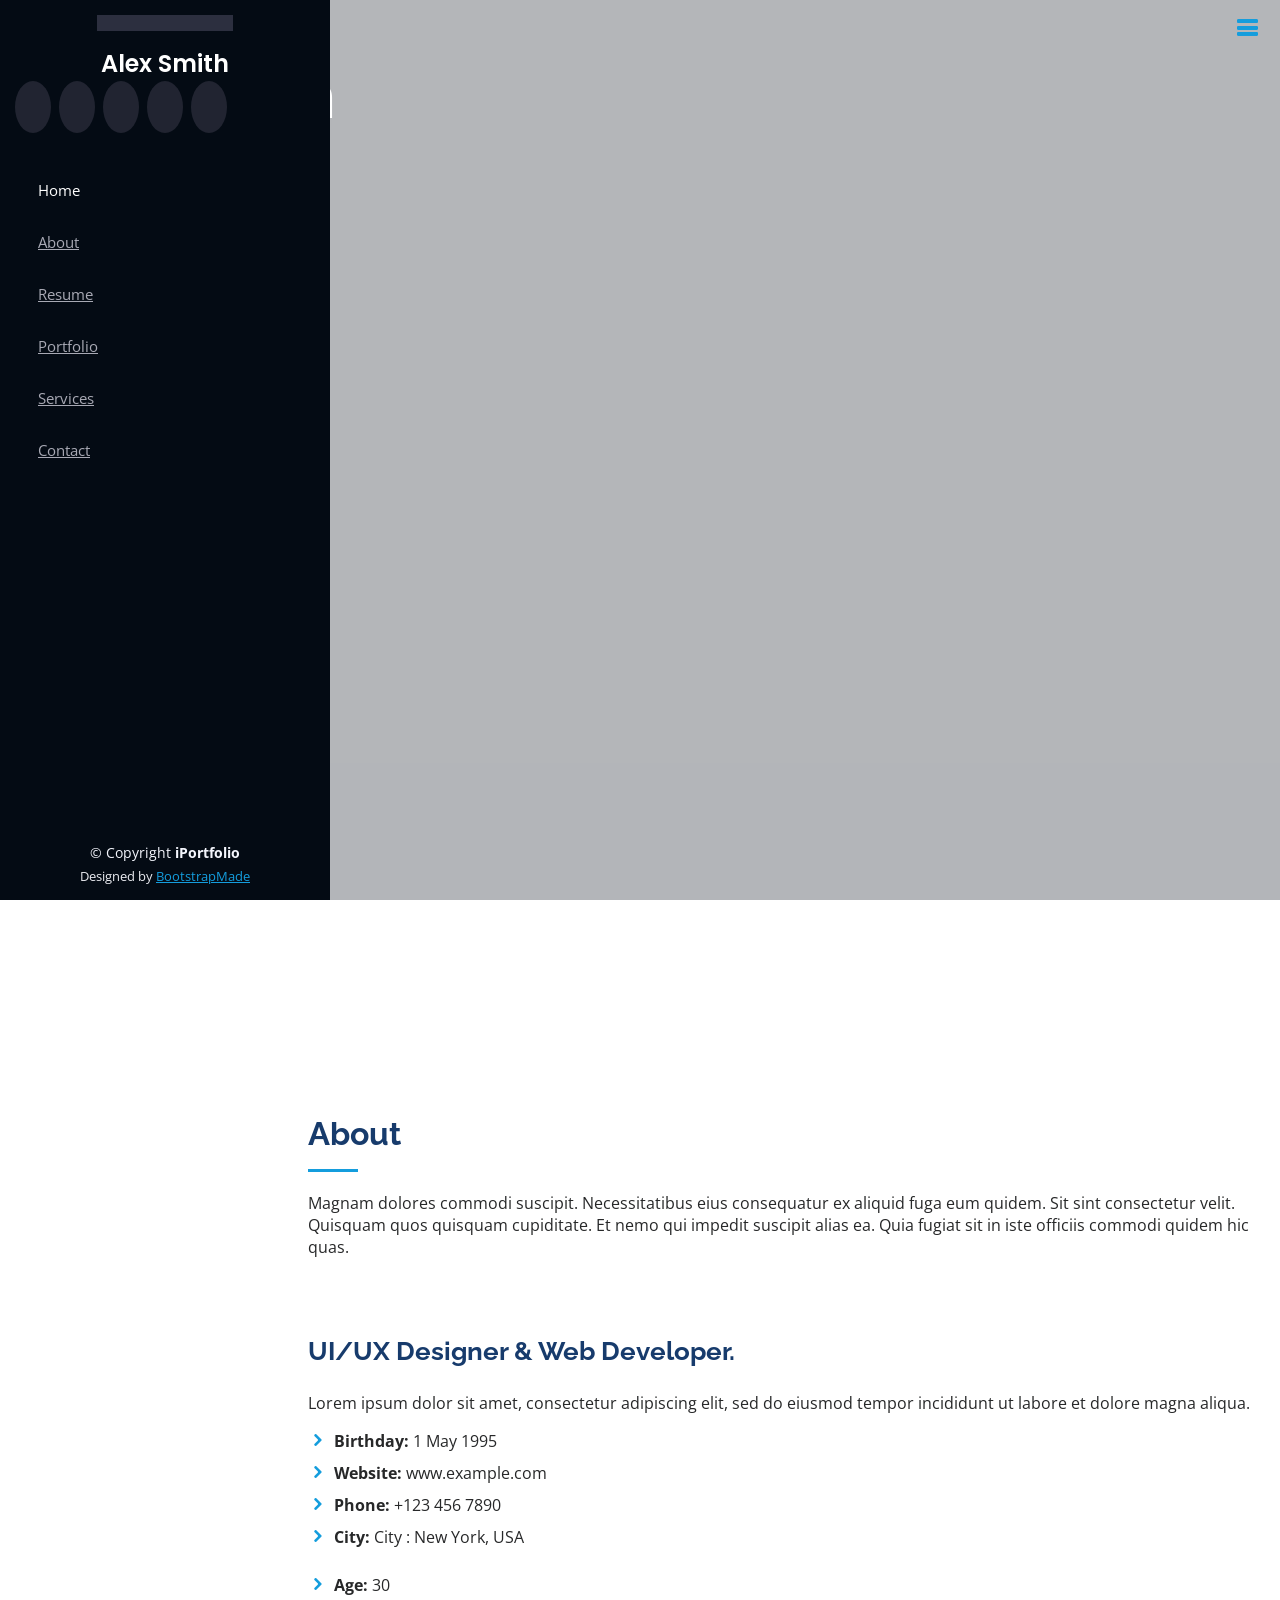
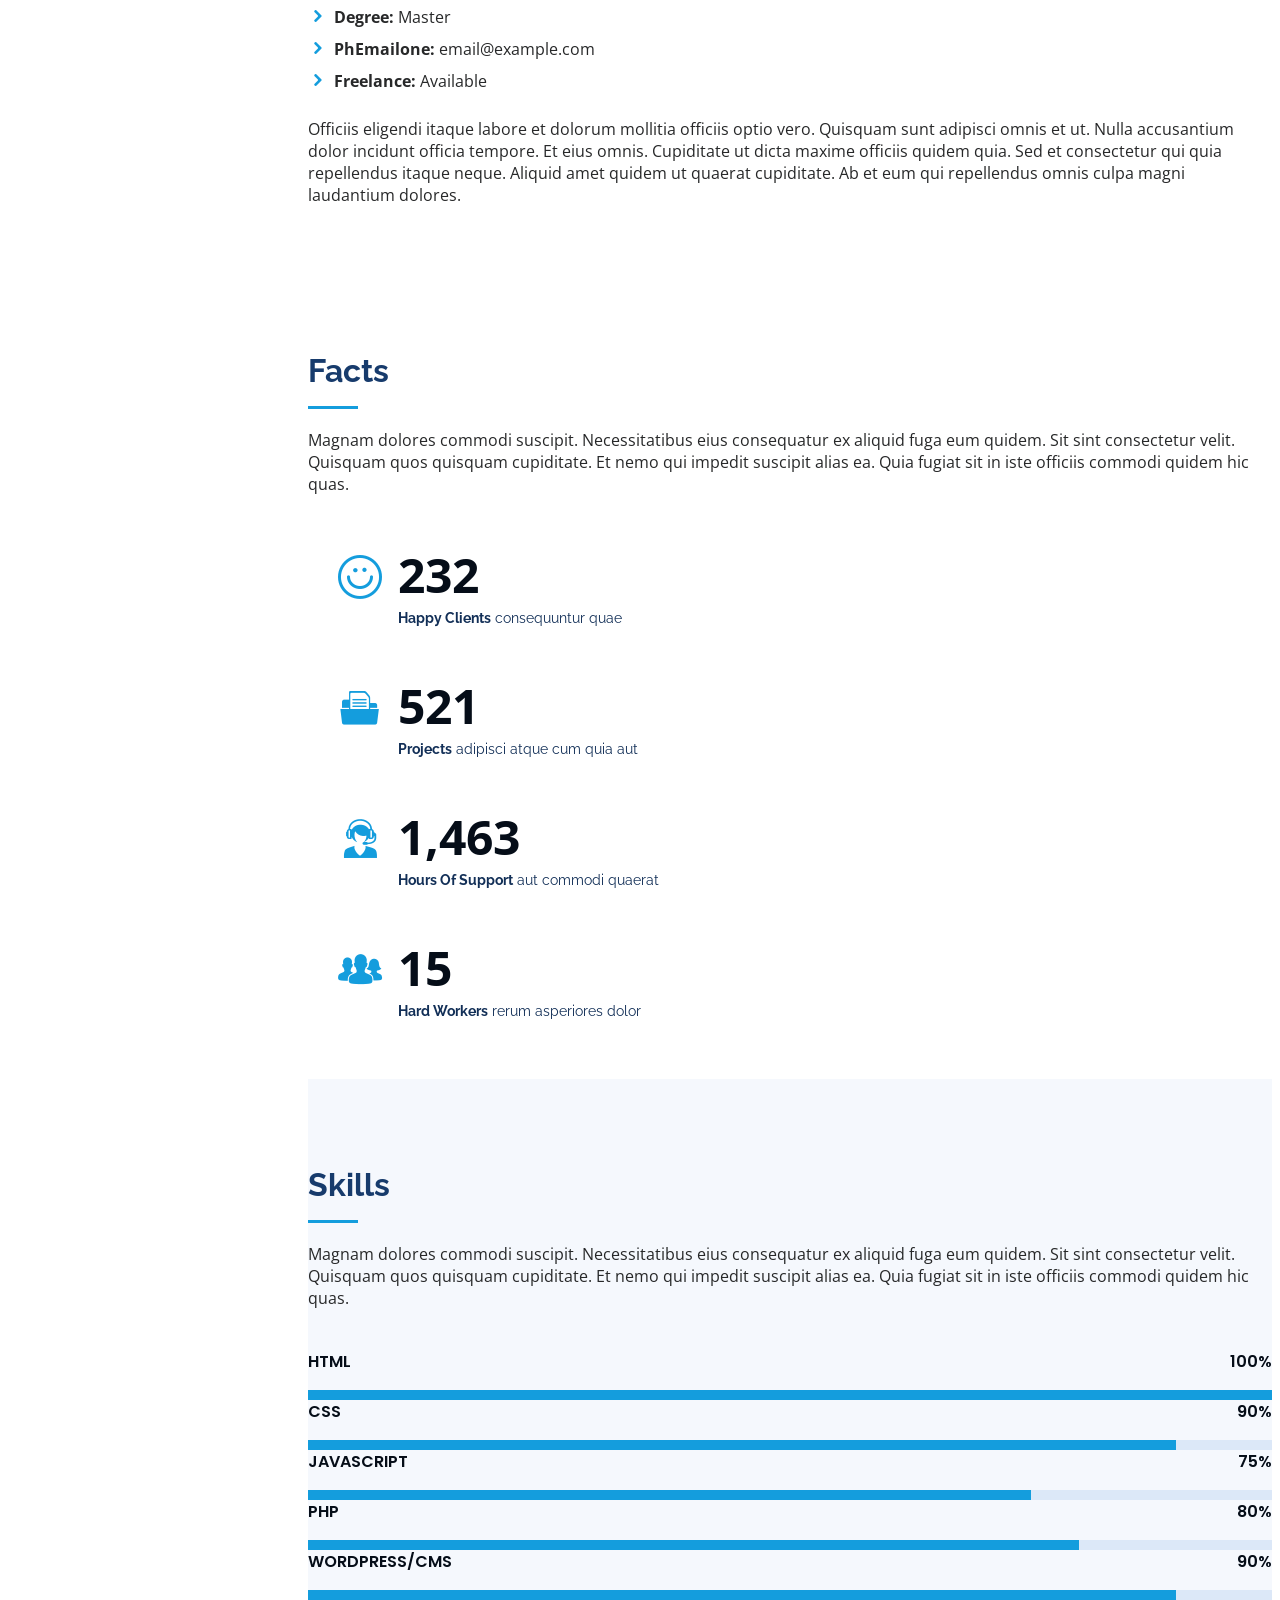
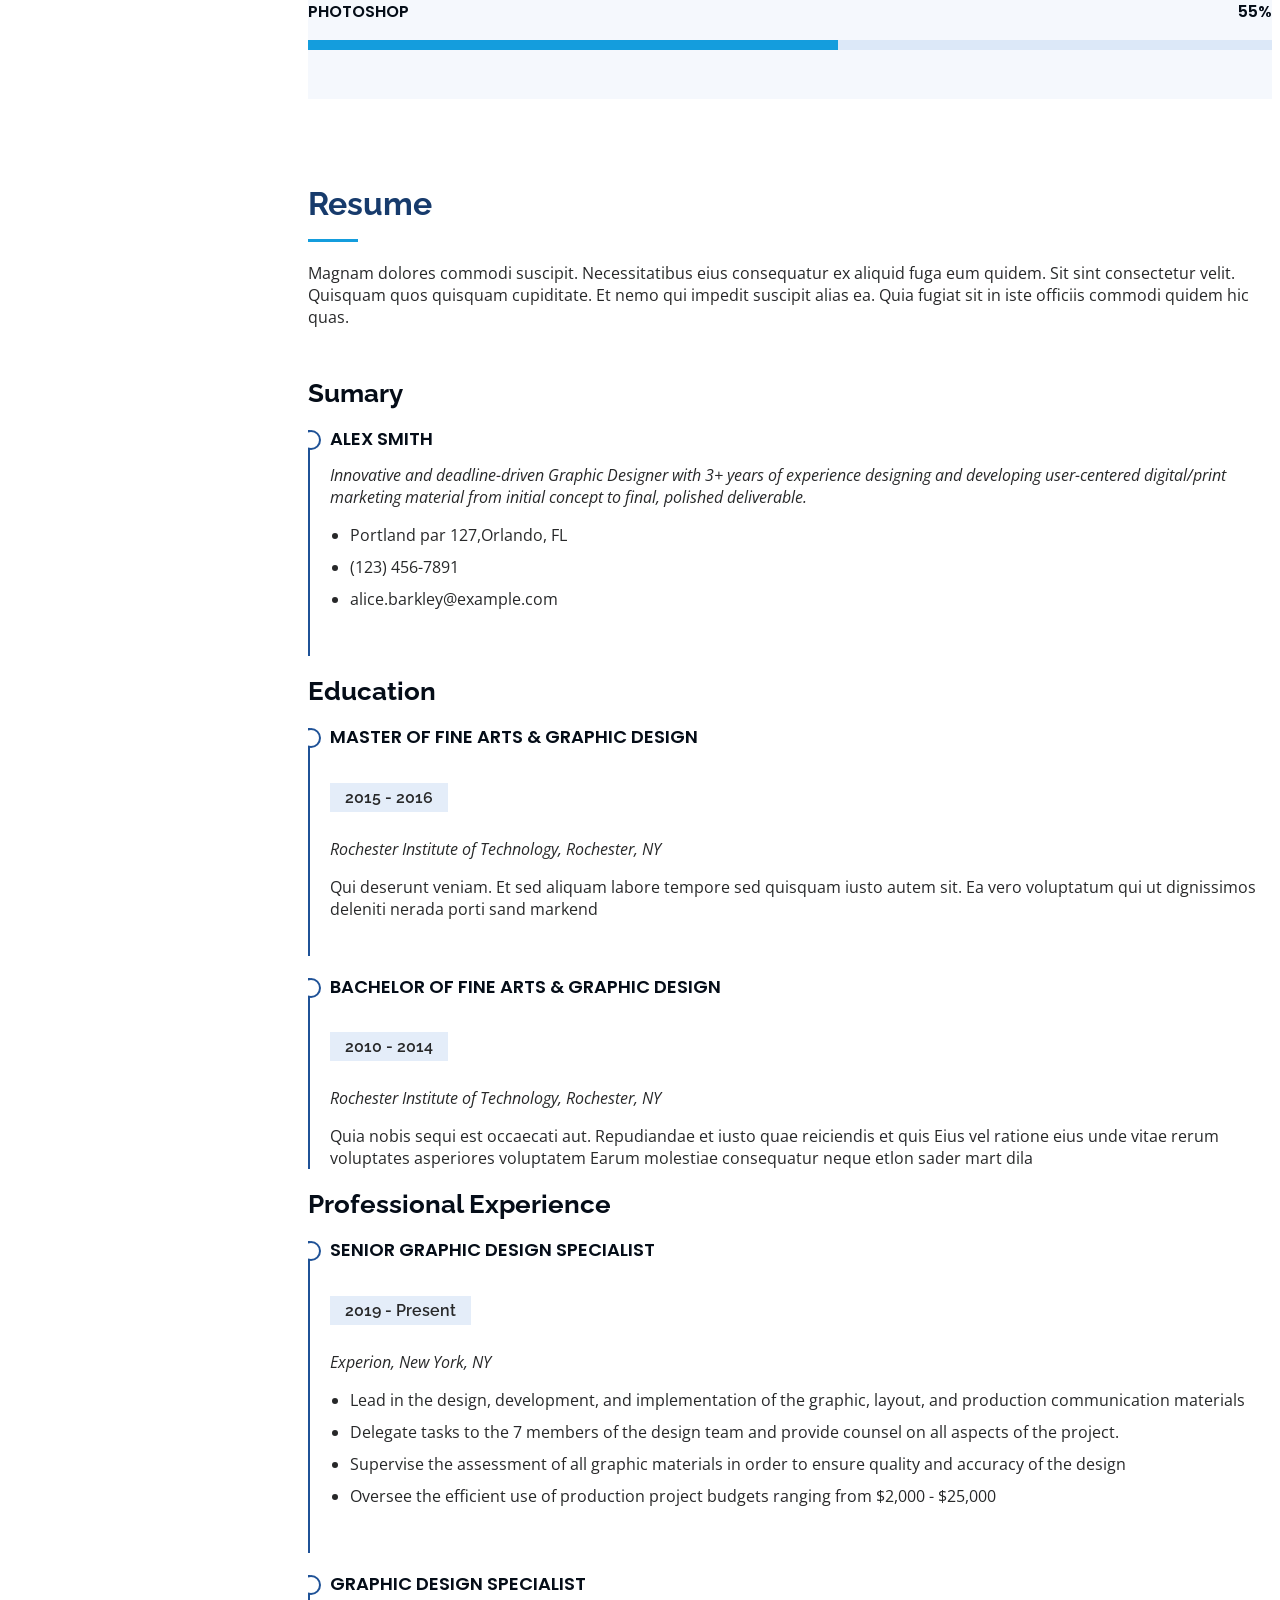
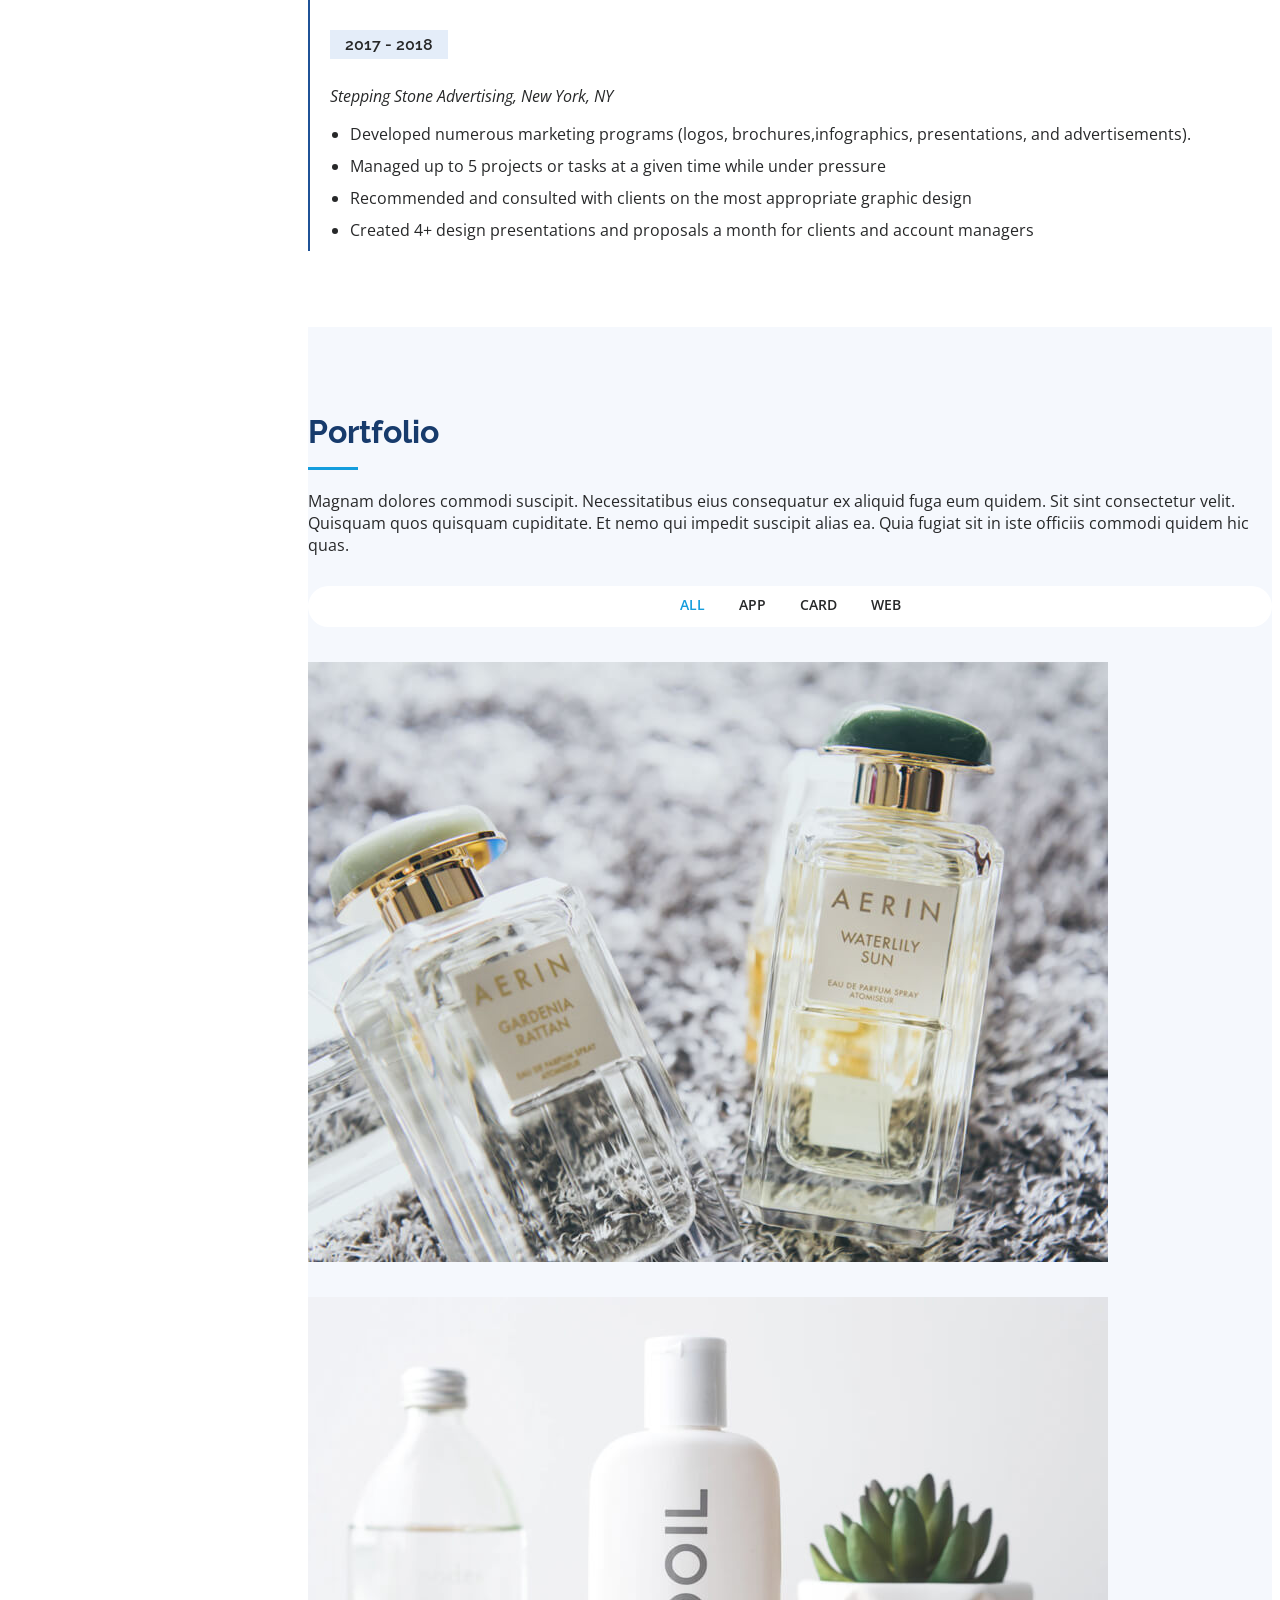
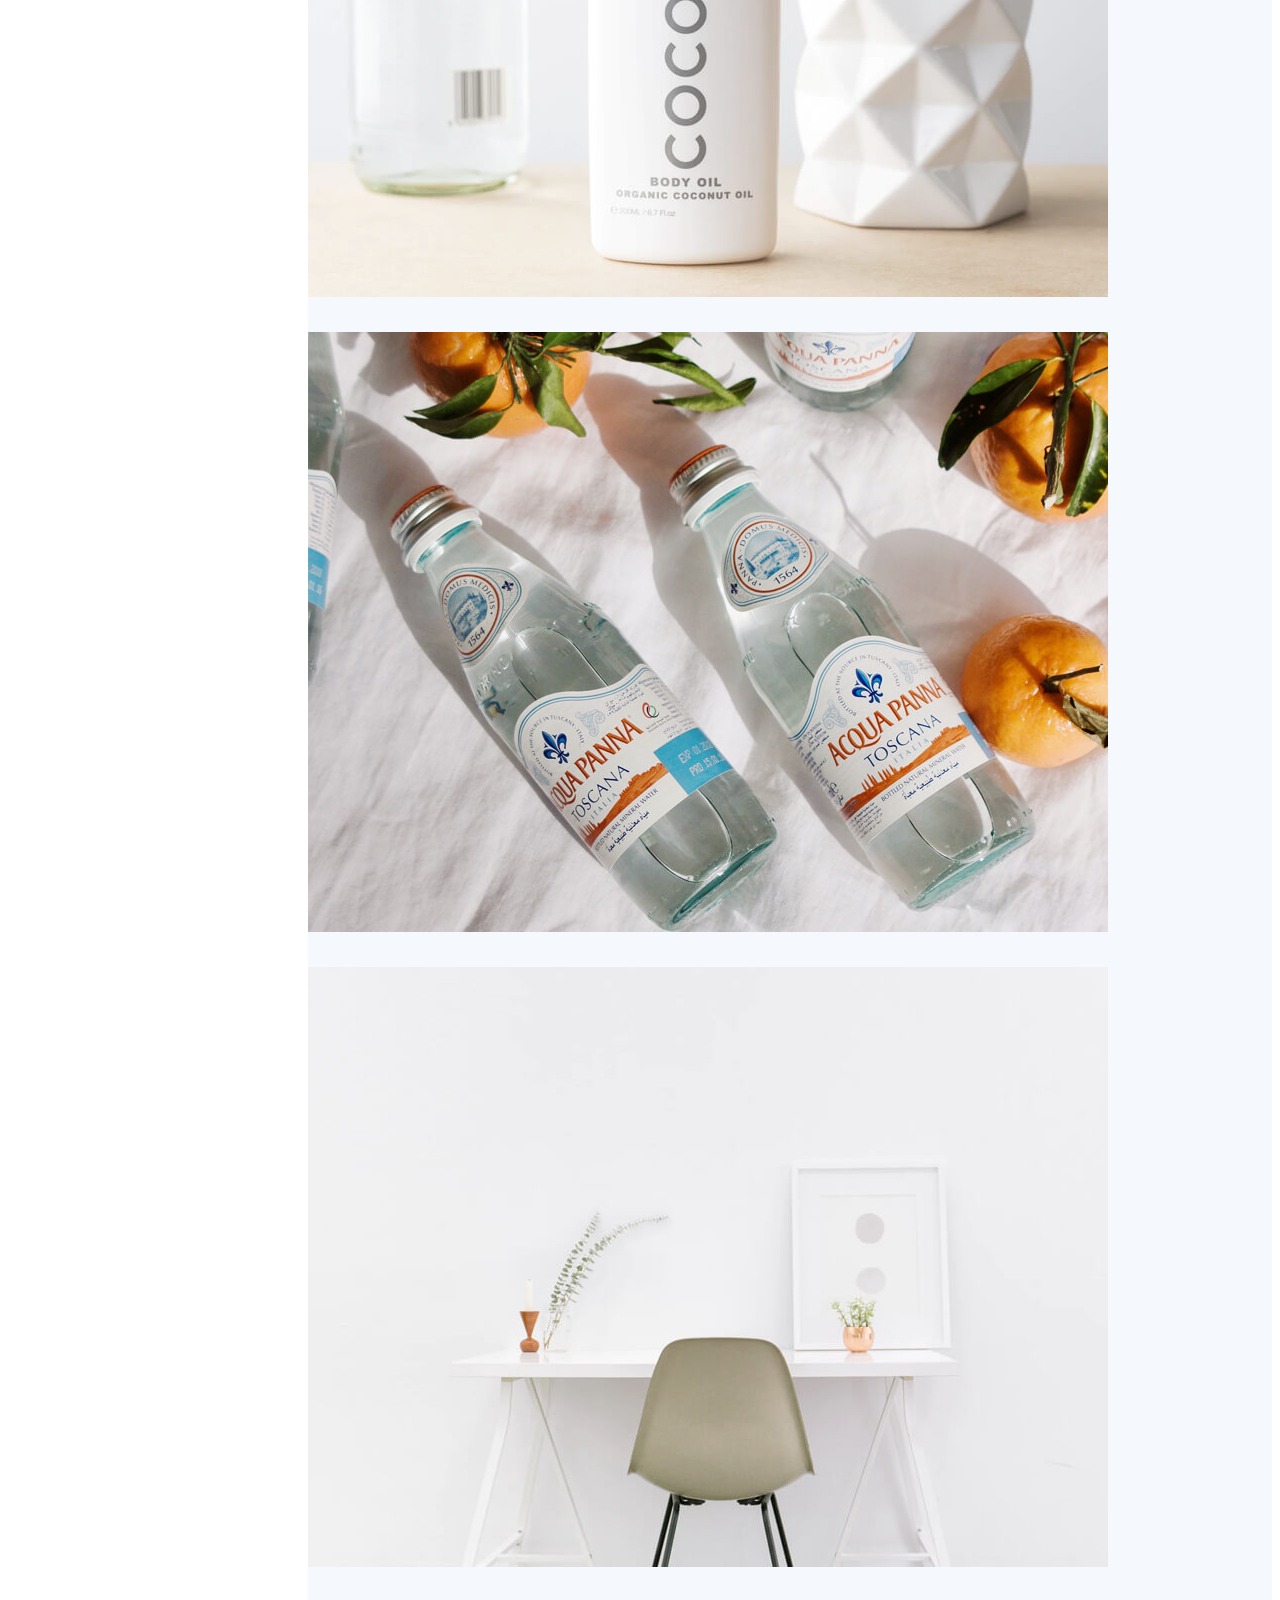
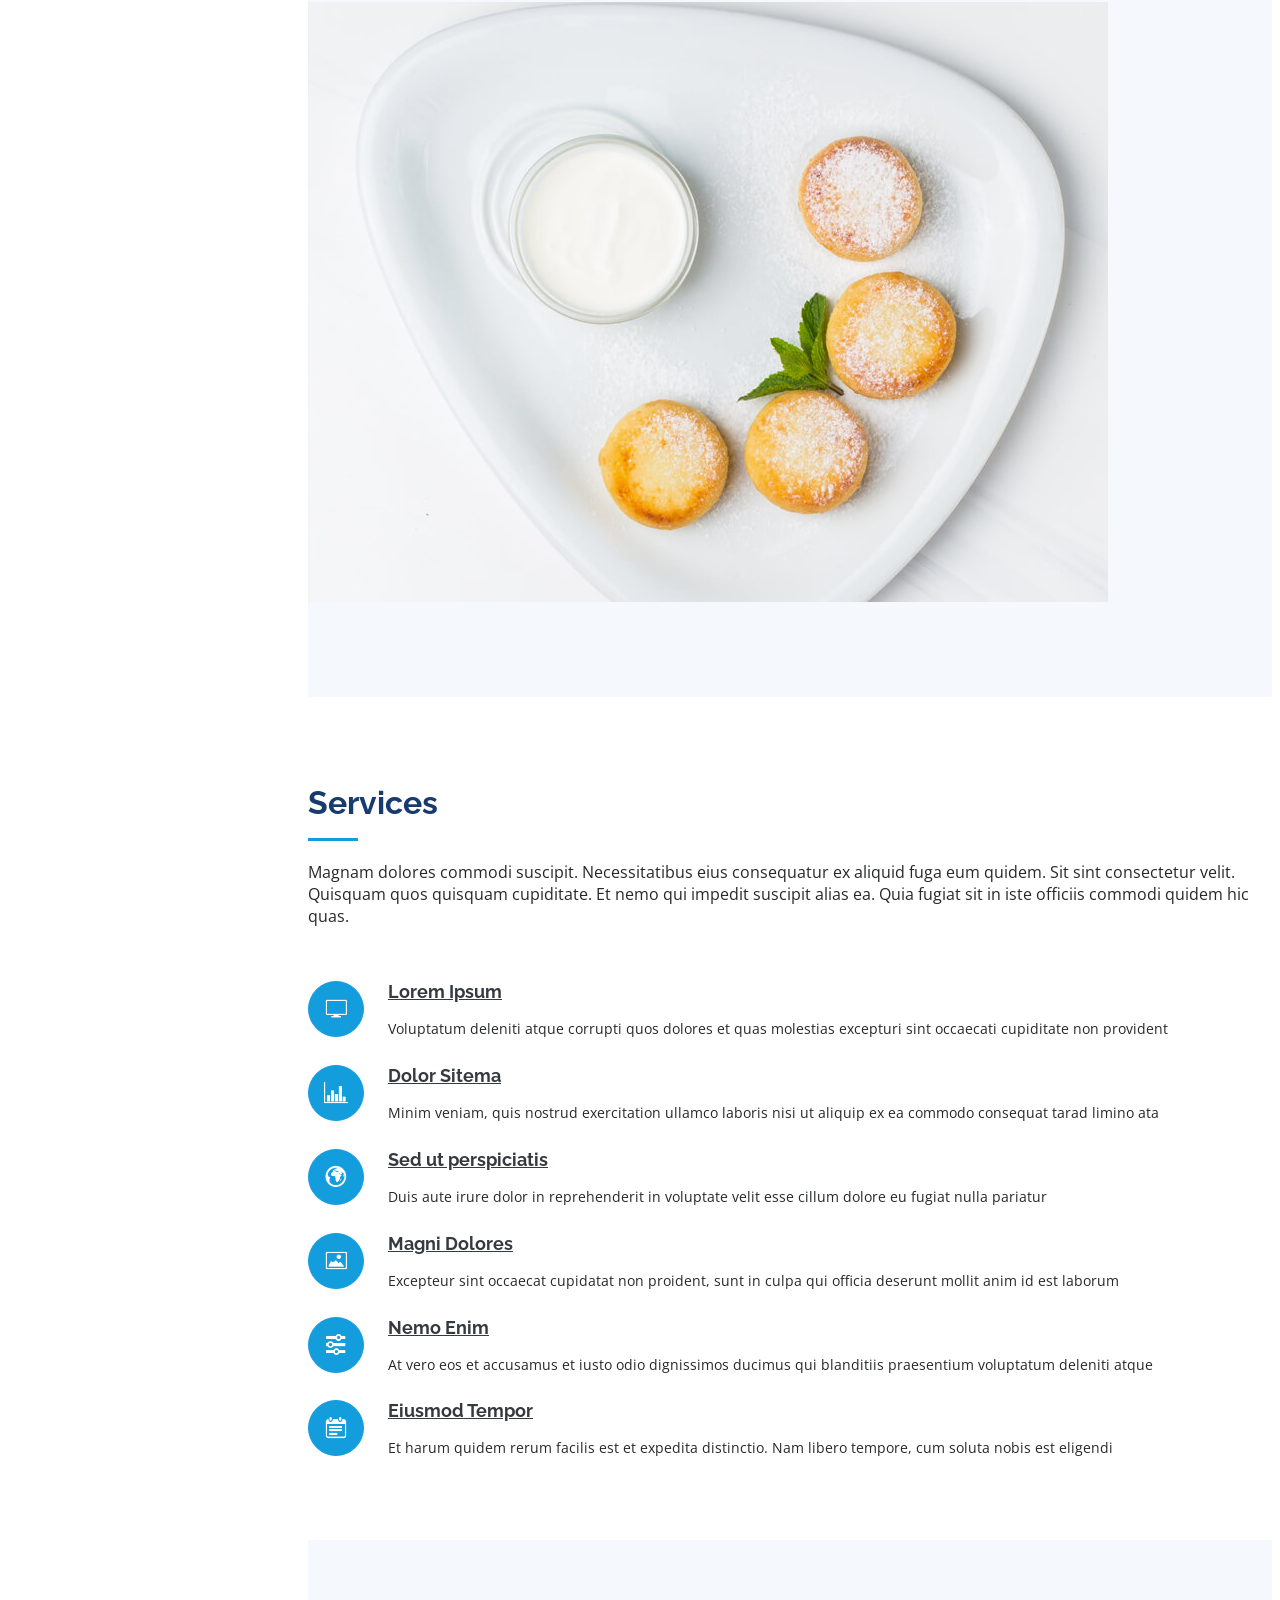
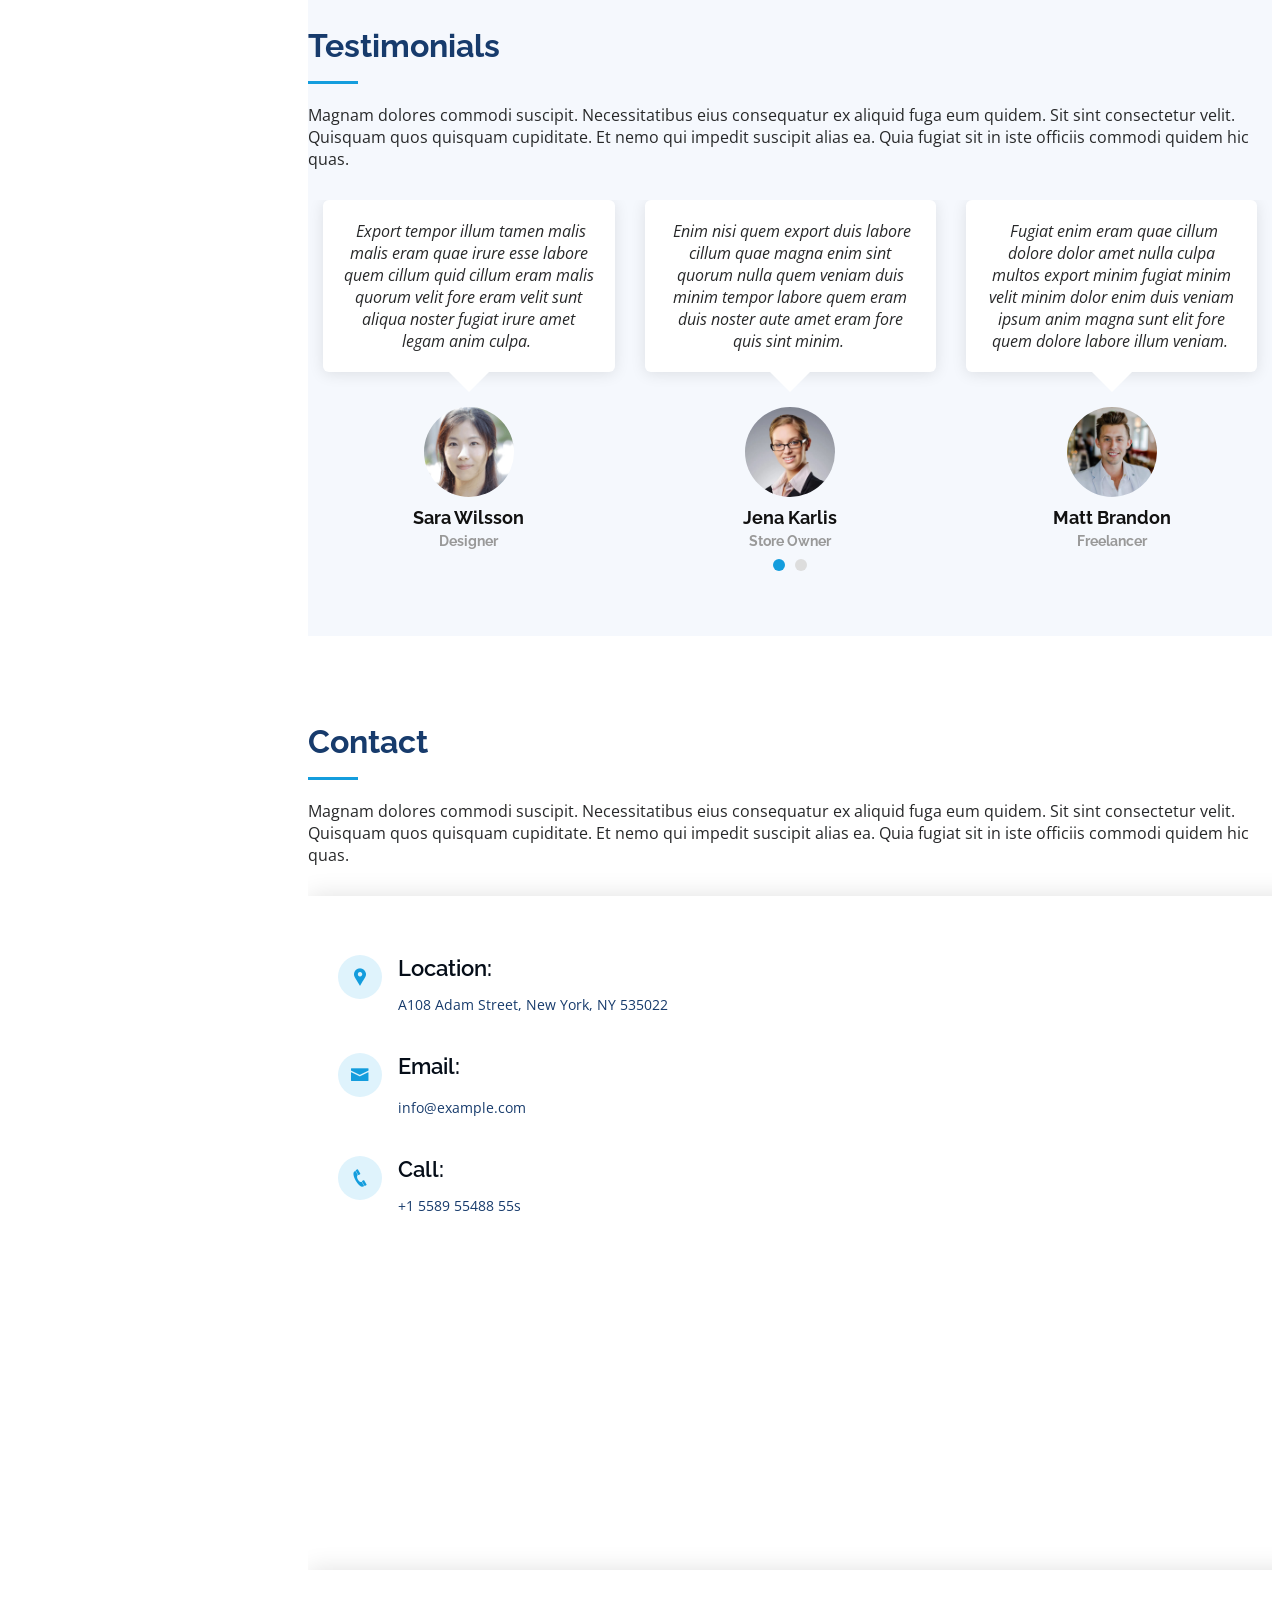
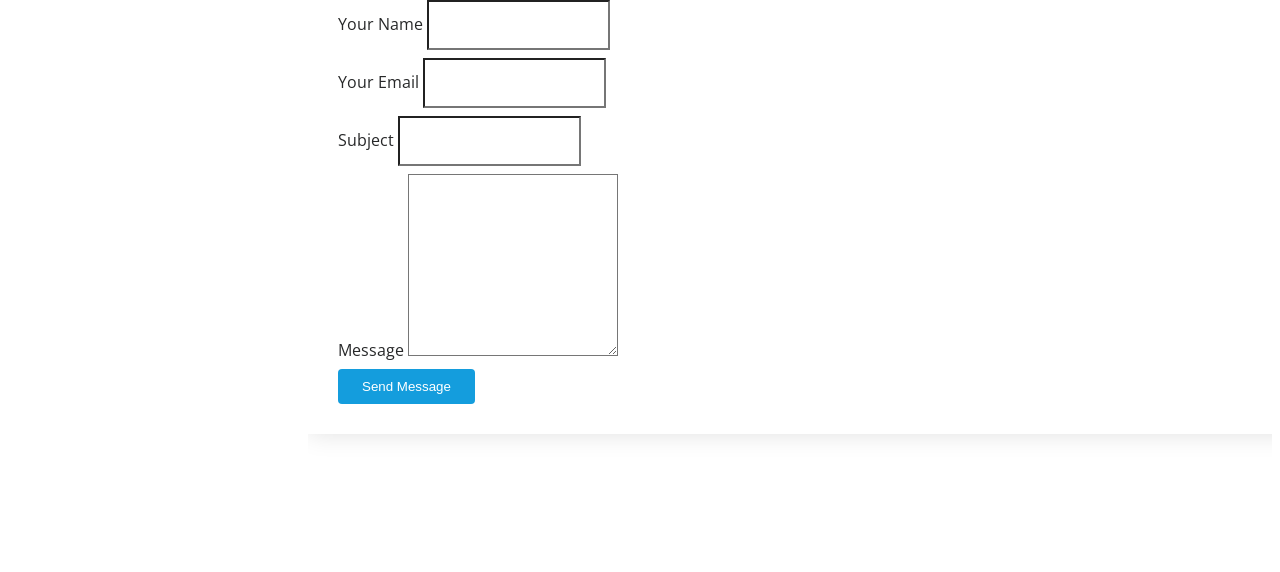
==== index.html @ 2e00a4f5 "Portfolio" ====
<!DOCTYPE html>
<html lang="en">

<head>
  <meta charset="utf-8">
  <meta content="width=device-width, initial-scale=1.0" name="viewport">

  <title>iPortfolio Bootstrap Template - Index</title>
  <meta content="" name="description">
  <meta content="" name="keywords">

  <!-- Favicons -->
  <link href="assets/img/favicon.png" rel="icon">
  <link href="assets/img/apple-touch-icon.png" rel="apple-touch-icon">

  <!-- Google Fonts -->
  <link href="https://fonts.googleapis.com/css?family=Open+Sans:300,300i,400,400i,600,600i,700,700i|Raleway:300,300i,400,400i,500,500i,600,600i,700,700i|Poppins:300,300i,400,400i,500,500i,600,600i,700,700i" rel="stylesheet">

  <!-- Vendor CSS Files -->
  <link href="assets/vendor/bootstrap/css/bootstrap.min.css" rel="stylesheet">
  <link href="assets/vendor/icofont/icofont.min.css" rel="stylesheet">
  <link href="assets/vendor/boxicons/css/boxicons.min.css" rel="stylesheet">
  <link href="assets/vendor/venobox/venobox.css" rel="stylesheet">
  <link href="assets/vendor/owl.carousel/assets/owl.carousel.min.css" rel="stylesheet">
  <link href="assets/vendor/aos/aos.css" rel="stylesheet">

  <!-- Template Main CSS File -->
  <link href="assets/css/style.css" rel="stylesheet">

  <!-- =======================================================
  * Template Name: iPortfolio - v1.5.0
  * Template URL: https://bootstrapmade.com/iportfolio-bootstrap-portfolio-websites-template/
  * Author: BootstrapMade.com
  * License: https://bootstrapmade.com/license/
  ======================================================== -->
</head>

<body>

  <!-- ======= Mobile nav toggle button ======= -->
  <button type="button" class="mobile-nav-toggle d-xl-none"><i class="icofont-navigation-menu"></i></button>

  <!-- ======= Header ======= -->
  <header id="header">
    <div class="d-flex flex-column">

      <div class="profile">
        <img src="assets/img/profile-img.jpg" alt="" class="img-fluid rounded-circle">
        <h1 class="text-light"><a href="index.html">Alex Smith</a></h1>
        <div class="social-links mt-3 text-center">
          <a href="#" class="twitter"><i class="bx bxl-twitter"></i></a>
          <a href="#" class="facebook"><i class="bx bxl-facebook"></i></a>
          <a href="#" class="instagram"><i class="bx bxl-instagram"></i></a>
          <a href="#" class="google-plus"><i class="bx bxl-skype"></i></a>
          <a href="#" class="linkedin"><i class="bx bxl-linkedin"></i></a>
        </div>
      </div>

      <nav class="nav-menu">
        <ul>
          <li class="active"><a href="index.html"><i class="bx bx-home"></i> <span>Home</span></a></li>
          <li><a href="#about"><i class="bx bx-user"></i> <span>About</span></a></li>
          <li><a href="#resume"><i class="bx bx-file-blank"></i> <span>Resume</span></a></li>
          <li><a href="#portfolio"><i class="bx bx-book-content"></i> Portfolio</a></li>
          <li><a href="#services"><i class="bx bx-server"></i> Services</a></li>
          <li><a href="#contact"><i class="bx bx-envelope"></i> Contact</a></li>

        </ul>
      </nav><!-- .nav-menu -->
      <button type="button" class="mobile-nav-toggle d-xl-none"><i class="icofont-navigation-menu"></i></button>

    </div>
  </header><!-- End Header -->

  <!-- ======= Hero Section ======= -->
  <section id="hero" class="d-flex flex-column justify-content-center align-items-center">
    <div class="hero-container" data-aos="fade-in">
      <h1>Alex Smith</h1>
      <p>I'm <span class="typed" data-typed-items="Designer, Developer, Freelancer, Photographer"></span></p>
    </div>
  </section><!-- End Hero -->

  <main id="main">

    <!-- ======= About Section ======= -->
    <section id="about" class="about">
      <div class="container">

        <div class="section-title">
          <h2>About</h2>
          <p>Magnam dolores commodi suscipit. Necessitatibus eius consequatur ex aliquid fuga eum quidem. Sit sint consectetur velit. Quisquam quos quisquam cupiditate. Et nemo qui impedit suscipit alias ea. Quia fugiat sit in iste officiis commodi quidem hic quas.</p>
        </div>

        <div class="row">
          <div class="col-lg-4" data-aos="fade-right">
            <img src="assets/img/profile-img.jpg" class="img-fluid" alt="">
          </div>
          <div class="col-lg-8 pt-4 pt-lg-0 content" data-aos="fade-left">
            <h3>UI/UX Designer &amp; Web Developer.</h3>
            <p class="font-italic">
              Lorem ipsum dolor sit amet, consectetur adipiscing elit, sed do eiusmod tempor incididunt ut labore et dolore
              magna aliqua.
            </p>
            <div class="row">
              <div class="col-lg-6">
                <ul>
                  <li><i class="icofont-rounded-right"></i> <strong>Birthday:</strong> 1 May 1995</li>
                  <li><i class="icofont-rounded-right"></i> <strong>Website:</strong> www.example.com</li>
                  <li><i class="icofont-rounded-right"></i> <strong>Phone:</strong> +123 456 7890</li>
                  <li><i class="icofont-rounded-right"></i> <strong>City:</strong> City : New York, USA</li>
                </ul>
              </div>
              <div class="col-lg-6">
                <ul>
                  <li><i class="icofont-rounded-right"></i> <strong>Age:</strong> 30</li>
                  <li><i class="icofont-rounded-right"></i> <strong>Degree:</strong> Master</li>
                  <li><i class="icofont-rounded-right"></i> <strong>PhEmailone:</strong> email@example.com</li>
                  <li><i class="icofont-rounded-right"></i> <strong>Freelance:</strong> Available</li>
                </ul>
              </div>
            </div>
            <p>
              Officiis eligendi itaque labore et dolorum mollitia officiis optio vero. Quisquam sunt adipisci omnis et ut. Nulla accusantium dolor incidunt officia tempore. Et eius omnis.
              Cupiditate ut dicta maxime officiis quidem quia. Sed et consectetur qui quia repellendus itaque neque. Aliquid amet quidem ut quaerat cupiditate. Ab et eum qui repellendus omnis culpa magni laudantium dolores.
            </p>
          </div>
        </div>

      </div>
    </section><!-- End About Section -->

    <!-- ======= Facts Section ======= -->
    <section id="facts" class="facts">
      <div class="container">

        <div class="section-title">
          <h2>Facts</h2>
          <p>Magnam dolores commodi suscipit. Necessitatibus eius consequatur ex aliquid fuga eum quidem. Sit sint consectetur velit. Quisquam quos quisquam cupiditate. Et nemo qui impedit suscipit alias ea. Quia fugiat sit in iste officiis commodi quidem hic quas.</p>
        </div>

        <div class="row no-gutters">

          <div class="col-lg-3 col-md-6 d-md-flex align-items-md-stretch" data-aos="fade-up">
            <div class="count-box">
              <i class="icofont-simple-smile"></i>
              <span data-toggle="counter-up">232</span>
              <p><strong>Happy Clients</strong> consequuntur quae</p>
            </div>
          </div>

          <div class="col-lg-3 col-md-6 d-md-flex align-items-md-stretch" data-aos="fade-up" data-aos-delay="100">
            <div class="count-box">
              <i class="icofont-document-folder"></i>
              <span data-toggle="counter-up">521</span>
              <p><strong>Projects</strong> adipisci atque cum quia aut</p>
            </div>
          </div>

          <div class="col-lg-3 col-md-6 d-md-flex align-items-md-stretch" data-aos="fade-up" data-aos-delay="200">
            <div class="count-box">
              <i class="icofont-live-support"></i>
              <span data-toggle="counter-up">1,463</span>
              <p><strong>Hours Of Support</strong> aut commodi quaerat</p>
            </div>
          </div>

          <div class="col-lg-3 col-md-6 d-md-flex align-items-md-stretch" data-aos="fade-up" data-aos-delay="300">
            <div class="count-box">
              <i class="icofont-users-alt-5"></i>
              <span data-toggle="counter-up">15</span>
              <p><strong>Hard Workers</strong> rerum asperiores dolor</p>
            </div>
          </div>

        </div>

      </div>
    </section><!-- End Facts Section -->

    <!-- ======= Skills Section ======= -->
    <section id="skills" class="skills section-bg">
      <div class="container">

        <div class="section-title">
          <h2>Skills</h2>
          <p>Magnam dolores commodi suscipit. Necessitatibus eius consequatur ex aliquid fuga eum quidem. Sit sint consectetur velit. Quisquam quos quisquam cupiditate. Et nemo qui impedit suscipit alias ea. Quia fugiat sit in iste officiis commodi quidem hic quas.</p>
        </div>

        <div class="row skills-content">

          <div class="col-lg-6" data-aos="fade-up">

            <div class="progress">
              <span class="skill">HTML <i class="val">100%</i></span>
              <div class="progress-bar-wrap">
                <div class="progress-bar" role="progressbar" aria-valuenow="100" aria-valuemin="0" aria-valuemax="100"></div>
              </div>
            </div>

            <div class="progress">
              <span class="skill">CSS <i class="val">90%</i></span>
              <div class="progress-bar-wrap">
                <div class="progress-bar" role="progressbar" aria-valuenow="90" aria-valuemin="0" aria-valuemax="100"></div>
              </div>
            </div>

            <div class="progress">
              <span class="skill">JavaScript <i class="val">75%</i></span>
              <div class="progress-bar-wrap">
                <div class="progress-bar" role="progressbar" aria-valuenow="75" aria-valuemin="0" aria-valuemax="100"></div>
              </div>
            </div>

          </div>

          <div class="col-lg-6" data-aos="fade-up" data-aos-delay="100">

            <div class="progress">
              <span class="skill">PHP <i class="val">80%</i></span>
              <div class="progress-bar-wrap">
                <div class="progress-bar" role="progressbar" aria-valuenow="80" aria-valuemin="0" aria-valuemax="100"></div>
              </div>
            </div>

            <div class="progress">
              <span class="skill">WordPress/CMS <i class="val">90%</i></span>
              <div class="progress-bar-wrap">
                <div class="progress-bar" role="progressbar" aria-valuenow="90" aria-valuemin="0" aria-valuemax="100"></div>
              </div>
            </div>

            <div class="progress">
              <span class="skill">Photoshop <i class="val">55%</i></span>
              <div class="progress-bar-wrap">
                <div class="progress-bar" role="progressbar" aria-valuenow="55" aria-valuemin="0" aria-valuemax="100"></div>
              </div>
            </div>

          </div>

        </div>

      </div>
    </section><!-- End Skills Section -->

    <!-- ======= Resume Section ======= -->
    <section id="resume" class="resume">
      <div class="container">

        <div class="section-title">
          <h2>Resume</h2>
          <p>Magnam dolores commodi suscipit. Necessitatibus eius consequatur ex aliquid fuga eum quidem. Sit sint consectetur velit. Quisquam quos quisquam cupiditate. Et nemo qui impedit suscipit alias ea. Quia fugiat sit in iste officiis commodi quidem hic quas.</p>
        </div>

        <div class="row">
          <div class="col-lg-6" data-aos="fade-up">
            <h3 class="resume-title">Sumary</h3>
            <div class="resume-item pb-0">
              <h4>Alex Smith</h4>
              <p><em>Innovative and deadline-driven Graphic Designer with 3+ years of experience designing and developing user-centered digital/print marketing material from initial concept to final, polished deliverable.</em></p>
              <ul>
                <li>Portland par 127,Orlando, FL</li>
                <li>(123) 456-7891</li>
                <li>alice.barkley@example.com</li>
              </ul>
            </div>

            <h3 class="resume-title">Education</h3>
            <div class="resume-item">
              <h4>Master of Fine Arts &amp; Graphic Design</h4>
              <h5>2015 - 2016</h5>
              <p><em>Rochester Institute of Technology, Rochester, NY</em></p>
              <p>Qui deserunt veniam. Et sed aliquam labore tempore sed quisquam iusto autem sit. Ea vero voluptatum qui ut dignissimos deleniti nerada porti sand markend</p>
            </div>
            <div class="resume-item">
              <h4>Bachelor of Fine Arts &amp; Graphic Design</h4>
              <h5>2010 - 2014</h5>
              <p><em>Rochester Institute of Technology, Rochester, NY</em></p>
              <p>Quia nobis sequi est occaecati aut. Repudiandae et iusto quae reiciendis et quis Eius vel ratione eius unde vitae rerum voluptates asperiores voluptatem Earum molestiae consequatur neque etlon sader mart dila</p>
            </div>
          </div>
          <div class="col-lg-6" data-aos="fade-up" data-aos-delay="100">
            <h3 class="resume-title">Professional Experience</h3>
            <div class="resume-item">
              <h4>Senior graphic design specialist</h4>
              <h5>2019 - Present</h5>
              <p><em>Experion, New York, NY </em></p>
              <ul>
                <li>Lead in the design, development, and implementation of the graphic, layout, and production communication materials</li>
                <li>Delegate tasks to the 7 members of the design team and provide counsel on all aspects of the project. </li>
                <li>Supervise the assessment of all graphic materials in order to ensure quality and accuracy of the design</li>
                <li>Oversee the efficient use of production project budgets ranging from $2,000 - $25,000</li>
              </ul>
            </div>
            <div class="resume-item">
              <h4>Graphic design specialist</h4>
              <h5>2017 - 2018</h5>
              <p><em>Stepping Stone Advertising, New York, NY</em></p>
              <ul>
                <li>Developed numerous marketing programs (logos, brochures,infographics, presentations, and advertisements).</li>
                <li>Managed up to 5 projects or tasks at a given time while under pressure</li>
                <li>Recommended and consulted with clients on the most appropriate graphic design</li>
                <li>Created 4+ design presentations and proposals a month for clients and account managers</li>
              </ul>
            </div>
          </div>
        </div>

      </div>
    </section><!-- End Resume Section -->

    <!-- ======= Portfolio Section ======= -->
    <section id="portfolio" class="portfolio section-bg">
      <div class="container">

        <div class="section-title">
          <h2>Portfolio</h2>
          <p>Magnam dolores commodi suscipit. Necessitatibus eius consequatur ex aliquid fuga eum quidem. Sit sint consectetur velit. Quisquam quos quisquam cupiditate. Et nemo qui impedit suscipit alias ea. Quia fugiat sit in iste officiis commodi quidem hic quas.</p>
        </div>

        <div class="row" data-aos="fade-up">
          <div class="col-lg-12 d-flex justify-content-center">
            <ul id="portfolio-flters">
              <li data-filter="*" class="filter-active">All</li>
              <li data-filter=".filter-app">App</li>
              <li data-filter=".filter-card">Card</li>
              <li data-filter=".filter-web">Web</li>
            </ul>
          </div>
        </div>

        <div class="row portfolio-container" data-aos="fade-up" data-aos-delay="100">

          <div class="col-lg-4 col-md-6 portfolio-item filter-app">
            <div class="portfolio-wrap">
              <img src="assets/img/portfolio/portfolio-1.jpg" class="img-fluid" alt="">
              <div class="portfolio-links">
                <a href="assets/img/portfolio/portfolio-1.jpg" data-gall="portfolioGallery" class="venobox" title="App 1"><i class="bx bx-plus"></i></a>
                <a href="portfolio-details.html" title="More Details"><i class="bx bx-link"></i></a>
              </div>
            </div>
          </div>

          <div class="col-lg-4 col-md-6 portfolio-item filter-web">
            <div class="portfolio-wrap">
              <img src="assets/img/portfolio/portfolio-2.jpg" class="img-fluid" alt="">
              <div class="portfolio-links">
                <a href="assets/img/portfolio/portfolio-2.jpg" data-gall="portfolioGallery" class="venobox" title="Web 3"><i class="bx bx-plus"></i></a>
                <a href="portfolio-details.html" title="More Details"><i class="bx bx-link"></i></a>
              </div>
            </div>
          </div>

          <div class="col-lg-4 col-md-6 portfolio-item filter-app">
            <div class="portfolio-wrap">
              <img src="assets/img/portfolio/portfolio-3.jpg" class="img-fluid" alt="">
              <div class="portfolio-links">
                <a href="assets/img/portfolio/portfolio-3.jpg" data-gall="portfolioGallery" class="venobox" title="App 2"><i class="bx bx-plus"></i></a>
                <a href="portfolio-details.html" title="More Details"><i class="bx bx-link"></i></a>
              </div>
            </div>
          </div>

          <div class="col-lg-4 col-md-6 portfolio-item filter-card">
            <div class="portfolio-wrap">
              <img src="assets/img/portfolio/portfolio-4.jpg" class="img-fluid" alt="">
              <div class="portfolio-links">
                <a href="assets/img/portfolio/portfolio-4.jpg" data-gall="portfolioGallery" class="venobox" title="Card 2"><i class="bx bx-plus"></i></a>
                <a href="portfolio-details.html" title="More Details"><i class="bx bx-link"></i></a>
              </div>
            </div>
          </div>

          <div class="col-lg-4 col-md-6 portfolio-item filter-web">
            <div class="portfolio-wrap">
              <img src="assets/img/portfolio/portfolio-5.jpg" class="img-fluid" alt="">
              <div class="portfolio-links">
                <a href="assets/img/portfolio/portfolio-5.jpg" data-gall="portfolioGallery" class="venobox" title="Web 2"><i class="bx bx-plus"></i></a>
                <a href="portfolio-details.html" title="More Details"><i class="bx bx-link"></i></a>
              </div>
            </div>
          </div>

          <div class="col-lg-4 col-md-6 portfolio-item filter-app">
            <div class="portfolio-wrap">
              <img src="assets/img/portfolio/portfolio-6.jpg" class="img-fluid" alt="">
              <div class="portfolio-links">
                <a href="assets/img/portfolio/portfolio-6.jpg" data-gall="portfolioGallery" class="venobox" title="App 3"><i class="bx bx-plus"></i></a>
                <a href="portfolio-details.html" title="More Details"><i class="bx bx-link"></i></a>
              </div>
            </div>
          </div>

          <div class="col-lg-4 col-md-6 portfolio-item filter-card">
            <div class="portfolio-wrap">
              <img src="assets/img/portfolio/portfolio-7.jpg" class="img-fluid" alt="">
              <div class="portfolio-links">
                <a href="assets/img/portfolio/portfolio-7.jpg" data-gall="portfolioGallery" class="venobox" title="Card 1"><i class="bx bx-plus"></i></a>
                <a href="portfolio-details.html" title="More Details"><i class="bx bx-link"></i></a>
              </div>
            </div>
          </div>

          <div class="col-lg-4 col-md-6 portfolio-item filter-card">
            <div class="portfolio-wrap">
              <img src="assets/img/portfolio/portfolio-8.jpg" class="img-fluid" alt="">
              <div class="portfolio-links">
                <a href="assets/img/portfolio/portfolio-8.jpg" data-gall="portfolioGallery" class="venobox" title="Card 3"><i class="bx bx-plus"></i></a>
                <a href="portfolio-details.html" title="More Details"><i class="bx bx-link"></i></a>
              </div>
            </div>
          </div>

          <div class="col-lg-4 col-md-6 portfolio-item filter-web">
            <div class="portfolio-wrap">
              <img src="assets/img/portfolio/portfolio-9.jpg" class="img-fluid" alt="">
              <div class="portfolio-links">
                <a href="assets/img/portfolio/portfolio-9.jpg" data-gall="portfolioGallery" class="venobox" title="Web 3"><i class="bx bx-plus"></i></a>
                <a href="portfolio-details.html" title="More Details"><i class="bx bx-link"></i></a>
              </div>
            </div>
          </div>

        </div>

      </div>
    </section><!-- End Portfolio Section -->

    <!-- ======= Services Section ======= -->
    <section id="services" class="services">
      <div class="container">

        <div class="section-title">
          <h2>Services</h2>
          <p>Magnam dolores commodi suscipit. Necessitatibus eius consequatur ex aliquid fuga eum quidem. Sit sint consectetur velit. Quisquam quos quisquam cupiditate. Et nemo qui impedit suscipit alias ea. Quia fugiat sit in iste officiis commodi quidem hic quas.</p>
        </div>

        <div class="row">
          <div class="col-lg-4 col-md-6 icon-box" data-aos="fade-up">
            <div class="icon"><i class="icofont-computer"></i></div>
            <h4 class="title"><a href="">Lorem Ipsum</a></h4>
            <p class="description">Voluptatum deleniti atque corrupti quos dolores et quas molestias excepturi sint occaecati cupiditate non provident</p>
          </div>
          <div class="col-lg-4 col-md-6 icon-box" data-aos="fade-up" data-aos-delay="100">
            <div class="icon"><i class="icofont-chart-bar-graph"></i></div>
            <h4 class="title"><a href="">Dolor Sitema</a></h4>
            <p class="description">Minim veniam, quis nostrud exercitation ullamco laboris nisi ut aliquip ex ea commodo consequat tarad limino ata</p>
          </div>
          <div class="col-lg-4 col-md-6 icon-box" data-aos="fade-up" data-aos-delay="200">
            <div class="icon"><i class="icofont-earth"></i></div>
            <h4 class="title"><a href="">Sed ut perspiciatis</a></h4>
            <p class="description">Duis aute irure dolor in reprehenderit in voluptate velit esse cillum dolore eu fugiat nulla pariatur</p>
          </div>
          <div class="col-lg-4 col-md-6 icon-box" data-aos="fade-up" data-aos-delay="300">
            <div class="icon"><i class="icofont-image"></i></div>
            <h4 class="title"><a href="">Magni Dolores</a></h4>
            <p class="description">Excepteur sint occaecat cupidatat non proident, sunt in culpa qui officia deserunt mollit anim id est laborum</p>
          </div>
          <div class="col-lg-4 col-md-6 icon-box" data-aos="fade-up" data-aos-delay="400">
            <div class="icon"><i class="icofont-settings"></i></div>
            <h4 class="title"><a href="">Nemo Enim</a></h4>
            <p class="description">At vero eos et accusamus et iusto odio dignissimos ducimus qui blanditiis praesentium voluptatum deleniti atque</p>
          </div>
          <div class="col-lg-4 col-md-6 icon-box" data-aos="fade-up" data-aos-delay="500">
            <div class="icon"><i class="icofont-tasks-alt"></i></div>
            <h4 class="title"><a href="">Eiusmod Tempor</a></h4>
            <p class="description">Et harum quidem rerum facilis est et expedita distinctio. Nam libero tempore, cum soluta nobis est eligendi</p>
          </div>
        </div>

      </div>
    </section><!-- End Services Section -->

    <!-- ======= Testimonials Section ======= -->
    <section id="testimonials" class="testimonials section-bg">
      <div class="container">

        <div class="section-title">
          <h2>Testimonials</h2>
          <p>Magnam dolores commodi suscipit. Necessitatibus eius consequatur ex aliquid fuga eum quidem. Sit sint consectetur velit. Quisquam quos quisquam cupiditate. Et nemo qui impedit suscipit alias ea. Quia fugiat sit in iste officiis commodi quidem hic quas.</p>
        </div>

        <div class="owl-carousel testimonials-carousel">

          <div class="testimonial-item" data-aos="fade-up">
            <p>
              <i class="bx bxs-quote-alt-left quote-icon-left"></i>
              Proin iaculis purus consequat sem cure digni ssim donec porttitora entum suscipit rhoncus. Accusantium quam, ultricies eget id, aliquam eget nibh et. Maecen aliquam, risus at semper.
              <i class="bx bxs-quote-alt-right quote-icon-right"></i>
            </p>
            <img src="assets/img/testimonials/testimonials-1.jpg" class="testimonial-img" alt="">
            <h3>Saul Goodman</h3>
            <h4>Ceo &amp; Founder</h4>
          </div>

          <div class="testimonial-item" data-aos="fade-up" data-aos-delay="100">
            <p>
              <i class="bx bxs-quote-alt-left quote-icon-left"></i>
              Export tempor illum tamen malis malis eram quae irure esse labore quem cillum quid cillum eram malis quorum velit fore eram velit sunt aliqua noster fugiat irure amet legam anim culpa.
              <i class="bx bxs-quote-alt-right quote-icon-right"></i>
            </p>
            <img src="assets/img/testimonials/testimonials-2.jpg" class="testimonial-img" alt="">
            <h3>Sara Wilsson</h3>
            <h4>Designer</h4>
          </div>

          <div class="testimonial-item" data-aos="fade-up" data-aos-delay="200">
            <p>
              <i class="bx bxs-quote-alt-left quote-icon-left"></i>
              Enim nisi quem export duis labore cillum quae magna enim sint quorum nulla quem veniam duis minim tempor labore quem eram duis noster aute amet eram fore quis sint minim.
              <i class="bx bxs-quote-alt-right quote-icon-right"></i>
            </p>
            <img src="assets/img/testimonials/testimonials-3.jpg" class="testimonial-img" alt="">
            <h3>Jena Karlis</h3>
            <h4>Store Owner</h4>
          </div>

          <div class="testimonial-item" data-aos="fade-up" data-aos-delay="300">
            <p>
              <i class="bx bxs-quote-alt-left quote-icon-left"></i>
              Fugiat enim eram quae cillum dolore dolor amet nulla culpa multos export minim fugiat minim velit minim dolor enim duis veniam ipsum anim magna sunt elit fore quem dolore labore illum veniam.
              <i class="bx bxs-quote-alt-right quote-icon-right"></i>
            </p>
            <img src="assets/img/testimonials/testimonials-4.jpg" class="testimonial-img" alt="">
            <h3>Matt Brandon</h3>
            <h4>Freelancer</h4>
          </div>

          <div class="testimonial-item" data-aos="fade-up" data-aos-delay="400">
            <p>
              <i class="bx bxs-quote-alt-left quote-icon-left"></i>
              Quis quorum aliqua sint quem legam fore sunt eram irure aliqua veniam tempor noster veniam enim culpa labore duis sunt culpa nulla illum cillum fugiat legam esse veniam culpa fore nisi cillum quid.
              <i class="bx bxs-quote-alt-right quote-icon-right"></i>
            </p>
            <img src="assets/img/testimonials/testimonials-5.jpg" class="testimonial-img" alt="">
            <h3>John Larson</h3>
            <h4>Entrepreneur</h4>
          </div>

        </div>

      </div>
    </section><!-- End Testimonials Section -->

    <!-- ======= Contact Section ======= -->
    <section id="contact" class="contact">
      <div class="container">

        <div class="section-title">
          <h2>Contact</h2>
          <p>Magnam dolores commodi suscipit. Necessitatibus eius consequatur ex aliquid fuga eum quidem. Sit sint consectetur velit. Quisquam quos quisquam cupiditate. Et nemo qui impedit suscipit alias ea. Quia fugiat sit in iste officiis commodi quidem hic quas.</p>
        </div>

        <div class="row" data-aos="fade-in">

          <div class="col-lg-5 d-flex align-items-stretch">
            <div class="info">
              <div class="address">
                <i class="icofont-google-map"></i>
                <h4>Location:</h4>
                <p>A108 Adam Street, New York, NY 535022</p>
              </div>

              <div class="email">
                <i class="icofont-envelope"></i>
                <h4>Email:</h4>
                <p>info@example.com</p>
              </div>

              <div class="phone">
                <i class="icofont-phone"></i>
                <h4>Call:</h4>
                <p>+1 5589 55488 55s</p>
              </div>

              <iframe src="https://www.google.com/maps/embed?pb=!1m14!1m8!1m3!1d12097.433213460943!2d-74.0062269!3d40.7101282!3m2!1i1024!2i768!4f13.1!3m3!1m2!1s0x0%3A0xb89d1fe6bc499443!2sDowntown+Conference+Center!5e0!3m2!1smk!2sbg!4v1539943755621" frameborder="0" style="border:0; width: 100%; height: 290px;" allowfullscreen></iframe>
            </div>

          </div>

          <div class="col-lg-7 mt-5 mt-lg-0 d-flex align-items-stretch">
            <form action="forms/contact.php" method="post" role="form" class="php-email-form">
              <div class="form-row">
                <div class="form-group col-md-6">
                  <label for="name">Your Name</label>
                  <input type="text" name="name" class="form-control" id="name" data-rule="minlen:4" data-msg="Please enter at least 4 chars" />
                  <div class="validate"></div>
                </div>
                <div class="form-group col-md-6">
                  <label for="name">Your Email</label>
                  <input type="email" class="form-control" name="email" id="email" data-rule="email" data-msg="Please enter a valid email" />
                  <div class="validate"></div>
                </div>
              </div>
              <div class="form-group">
                <label for="name">Subject</label>
                <input type="text" class="form-control" name="subject" id="subject" data-rule="minlen:4" data-msg="Please enter at least 8 chars of subject" />
                <div class="validate"></div>
              </div>
              <div class="form-group">
                <label for="name">Message</label>
                <textarea class="form-control" name="message" rows="10" data-rule="required" data-msg="Please write something for us"></textarea>
                <div class="validate"></div>
              </div>
              <div class="mb-3">
                <div class="loading">Loading</div>
                <div class="error-message"></div>
                <div class="sent-message">Your message has been sent. Thank you!</div>
              </div>
              <div class="text-center"><button type="submit">Send Message</button></div>
            </form>
          </div>

        </div>

      </div>
    </section><!-- End Contact Section -->

  </main><!-- End #main -->

  <!-- ======= Footer ======= -->
  <footer id="footer">
    <div class="container">
      <div class="copyright">
        &copy; Copyright <strong><span>iPortfolio</span></strong>
      </div>
      <div class="credits">
        <!-- All the links in the footer should remain intact. -->
        <!-- You can delete the links only if you purchased the pro version. -->
        <!-- Licensing information: https://bootstrapmade.com/license/ -->
        <!-- Purchase the pro version with working PHP/AJAX contact form: https://bootstrapmade.com/iportfolio-bootstrap-portfolio-websites-template/ -->
        Designed by <a href="https://bootstrapmade.com/">BootstrapMade</a>
      </div>
    </div>
  </footer><!-- End  Footer -->

  <a href="#" class="back-to-top"><i class="icofont-simple-up"></i></a>

  <!-- Vendor JS Files -->
  <script src="assets/vendor/jquery/jquery.min.js"></script>
  <script src="assets/vendor/bootstrap/js/bootstrap.bundle.min.js"></script>
  <script src="assets/vendor/jquery.easing/jquery.easing.min.js"></script>
  <script src="assets/vendor/php-email-form/validate.js"></script>
  <script src="assets/vendor/waypoints/jquery.waypoints.min.js"></script>
  <script src="assets/vendor/counterup/counterup.min.js"></script>
  <script src="assets/vendor/isotope-layout/isotope.pkgd.min.js"></script>
  <script src="assets/vendor/venobox/venobox.min.js"></script>
  <script src="assets/vendor/owl.carousel/owl.carousel.min.js"></script>
  <script src="assets/vendor/typed.js/typed.min.js"></script>
  <script src="assets/vendor/aos/aos.js"></script>

  <!-- Template Main JS File -->
  <script src="assets/js/main.js"></script>

</body>

</html>
---- assets/css/style.css ----
/**
* Template Name: iPortfolio - v1.5.0
* Template URL: https://bootstrapmade.com/iportfolio-bootstrap-portfolio-websites-template/
* Author: BootstrapMade.com
* License: https://bootstrapmade.com/license/
*/

/*--------------------------------------------------------------
# General
--------------------------------------------------------------*/
body {
  font-family: "Open Sans", sans-serif;
  color: #272829;
}

a {
  color: #149ddd;
}

a:hover {
  color: #37b3ed;
  text-decoration: none;
}

h1, h2, h3, h4, h5, h6 {
  font-family: "Raleway", sans-serif;
}

/*--------------------------------------------------------------
# Back to top button
--------------------------------------------------------------*/
.back-to-top {
  position: fixed;
  display: none;
  width: 40px;
  height: 40px;
  border-radius: 50px;
  right: 15px;
  bottom: 15px;
  background: #149ddd;
  color: #fff;
  transition: display 0.5s ease-in-out;
  z-index: 99999;
}

.back-to-top i {
  font-size: 24px;
  position: absolute;
  top: 7px;
  left: 8px;
}

.back-to-top:hover {
  color: #fff;
  background: #2eafec;
  transition: background 0.2s ease-in-out;
}

/*--------------------------------------------------------------
# Header
--------------------------------------------------------------*/
#header {
  position: fixed;
  top: 0;
  left: 0;
  bottom: 0;
  width: 300px;
  transition: all ease-in-out 0.5s;
  z-index: 9997;
  transition: all 0.5s;
  padding: 0 15px;
  background: #040b14;
  overflow-y: auto;
}

#header .profile img {
  margin: 15px auto;
  display: block;
  width: 120px;
  border: 8px solid #2c2f3f;
}

#header .profile h1 {
  font-size: 24px;
  margin: 0;
  padding: 0;
  font-weight: 600;
  -moz-text-align-last: center;
  text-align-last: center;
  font-family: "Poppins", sans-serif;
}

#header .profile h1 a, #header .profile h1 a:hover {
  color: #fff;
  text-decoration: none;
}

#header .profile .social-links a {
  font-size: 18px;
  display: inline-block;
  background: #212431;
  color: #fff;
  line-height: 1;
  padding: 8px 0;
  margin-right: 4px;
  border-radius: 50%;
  text-align: center;
  width: 36px;
  height: 36px;
  transition: 0.3s;
}

#header .profile .social-links a:hover {
  background: #149ddd;
  color: #fff;
  text-decoration: none;
}

#main {
  margin-left: 300px;
}

@media (max-width: 1199px) {
  #header {
    left: -300px;
  }
  #main {
    margin-left: 0;
  }
}

/*--------------------------------------------------------------
# Navigation Menu
--------------------------------------------------------------*/
/* Desktop Navigation */
.nav-menu {
  padding-top: 30px;
}

.nav-menu * {
  margin: 0;
  padding: 0;
  list-style: none;
}

.nav-menu > ul > li {
  position: relative;
  white-space: nowrap;
}

.nav-menu a {
  display: flex;
  align-items: center;
  color: #a8a9b4;
  padding: 12px 15px;
  margin-bottom: 8px;
  transition: 0.3s;
  font-size: 15px;
}

.nav-menu a i {
  font-size: 24px;
  padding-right: 8px;
  color: #6f7180;
}

.nav-menu a:hover, .nav-menu .active > a, .nav-menu li:hover > a {
  text-decoration: none;
  color: #fff;
}

.nav-menu a:hover i, .nav-menu .active > a i, .nav-menu li:hover > a i {
  color: #149ddd;
}

/* Mobile Navigation */
.mobile-nav-toggle {
  position: fixed;
  right: 15px;
  top: 15px;
  z-index: 9998;
  border: 0;
  background: none;
  font-size: 24px;
  transition: all 0.4s;
  outline: none !important;
  line-height: 1;
  cursor: pointer;
  text-align: right;
}

.mobile-nav-toggle i {
  color: #149ddd;
}

.mobile-nav-active {
  overflow: hidden;
}

.mobile-nav-active #header {
  left: 0;
}

.mobile-nav-active .mobile-nav-toggle i {
  color: #fff;
}

/*--------------------------------------------------------------
# Hero Section
--------------------------------------------------------------*/
#hero {
  width: 100%;
  height: 100vh;
  background: url("../img/hero-bg.jpg") top center;
  background-size: cover;
}

#hero:before {
  content: "";
  background: rgba(5, 13, 24, 0.3);
  position: absolute;
  bottom: 0;
  top: 0;
  left: 0;
  right: 0;
  z-index: 1;
}

#hero .hero-container {
  position: relative;
  z-index: 2;
  min-width: 300px;
}

#hero h1 {
  margin: 0 0 10px 0;
  font-size: 64px;
  font-weight: 700;
  line-height: 56px;
  color: #fff;
}

#hero p {
  color: #fff;
  margin-bottom: 50px;
  font-size: 26px;
  font-family: "Poppins", sans-serif;
}

#hero p span {
  color: #fff;
  padding-bottom: 4px;
  letter-spacing: 1px;
  border-bottom: 3px solid #149ddd;
}

@media (min-width: 1024px) {
  #hero {
    background-attachment: fixed;
  }
}

@media (max-width: 768px) {
  #hero h1 {
    font-size: 28px;
    line-height: 36px;
  }
  #hero h2 {
    font-size: 18px;
    line-height: 24px;
    margin-bottom: 30px;
  }
}

/*--------------------------------------------------------------
# Sections General
--------------------------------------------------------------*/
section {
  padding: 60px 0;
  overflow: hidden;
}

.section-bg {
  background: #f5f8fd;
}

.section-title {
  padding-bottom: 30px;
}

.section-title h2 {
  font-size: 32px;
  font-weight: bold;
  margin-bottom: 20px;
  padding-bottom: 20px;
  position: relative;
  color: #173b6c;
}

.section-title h2::after {
  content: '';
  position: absolute;
  display: block;
  width: 50px;
  height: 3px;
  background: #149ddd;
  bottom: 0;
  left: 0;
}

.section-title p {
  margin-bottom: 0;
}

/*--------------------------------------------------------------
# About
--------------------------------------------------------------*/
.about .content h3 {
  font-weight: 700;
  font-size: 26px;
  color: #173b6c;
}

.about .content ul {
  list-style: none;
  padding: 0;
}

.about .content ul li {
  padding-bottom: 10px;
}

.about .content ul i {
  font-size: 20px;
  padding-right: 2px;
  color: #149ddd;
}

.about .content p:last-child {
  margin-bottom: 0;
}

/*--------------------------------------------------------------
# Facts
--------------------------------------------------------------*/
.facts {
  padding-bottom: 30px;
}

.facts .count-box {
  padding: 30px;
  width: 100%;
}

.facts .count-box i {
  display: block;
  font-size: 44px;
  color: #149ddd;
  float: left;
}

.facts .count-box span {
  font-size: 48px;
  line-height: 40px;
  display: block;
  font-weight: 700;
  color: #050d18;
  margin-left: 60px;
}

.facts .count-box p {
  padding: 15px 0 0 0;
  margin: 0 0 0 60px;
  font-family: "Raleway", sans-serif;
  font-size: 14px;
  color: #122f57;
}

.facts .count-box a {
  font-weight: 600;
  display: block;
  margin-top: 20px;
  color: #122f57;
  font-size: 15px;
  font-family: "Poppins", sans-serif;
  transition: ease-in-out 0.3s;
}

.facts .count-box a:hover {
  color: #1f5297;
}

/*--------------------------------------------------------------
# Akills
--------------------------------------------------------------*/
.skills .progress {
  height: 50px;
  display: block;
  background: none;
}

.skills .progress .skill {
  padding: 10px 0;
  margin: 0 0 6px 0;
  text-transform: uppercase;
  display: block;
  font-weight: 600;
  font-family: "Poppins", sans-serif;
  color: #050d18;
}

.skills .progress .skill .val {
  float: right;
  font-style: normal;
}

.skills .progress-bar-wrap {
  background: #dce8f8;
}

.skills .progress-bar {
  width: 1px;
  height: 10px;
  transition: .9s;
  background-color: #149ddd;
}

/*--------------------------------------------------------------
# Resume
--------------------------------------------------------------*/
.resume .resume-title {
  font-size: 26px;
  font-weight: 700;
  margin-top: 20px;
  margin-bottom: 20px;
  color: #050d18;
}

.resume .resume-item {
  padding: 0 0 20px 20px;
  margin-top: -2px;
  border-left: 2px solid #1f5297;
  position: relative;
}

.resume .resume-item h4 {
  line-height: 18px;
  font-size: 18px;
  font-weight: 600;
  text-transform: uppercase;
  font-family: "Poppins", sans-serif;
  color: #050d18;
  margin-bottom: 10px;
}

.resume .resume-item h5 {
  font-size: 16px;
  background: #e4edf9;
  padding: 5px 15px;
  display: inline-block;
  font-weight: 600;
  margin-bottom: 10px;
}

.resume .resume-item ul {
  padding-left: 20px;
}

.resume .resume-item ul li {
  padding-bottom: 10px;
}

.resume .resume-item:last-child {
  padding-bottom: 0;
}

.resume .resume-item::before {
  content: "";
  position: absolute;
  width: 16px;
  height: 16px;
  border-radius: 50px;
  left: -9px;
  top: 0;
  background: #fff;
  border: 2px solid #1f5297;
}

/*--------------------------------------------------------------
# Portfolio
--------------------------------------------------------------*/
.portfolio .portfolio-item {
  margin-bottom: 30px;
}

.portfolio #portfolio-flters {
  padding: 0;
  margin: 0 auto 35px auto;
  list-style: none;
  text-align: center;
  background: #fff;
  border-radius: 50px;
  padding: 2px 15px;
}

.portfolio #portfolio-flters li {
  cursor: pointer;
  display: inline-block;
  padding: 10px 15px 8px 15px;
  font-size: 14px;
  font-weight: 600;
  line-height: 1;
  text-transform: uppercase;
  color: #272829;
  margin-bottom: 5px;
  transition: all 0.3s ease-in-out;
}

.portfolio #portfolio-flters li:hover, .portfolio #portfolio-flters li.filter-active {
  color: #149ddd;
}

.portfolio #portfolio-flters li:last-child {
  margin-right: 0;
}

.portfolio .portfolio-wrap {
  transition: 0.3s;
  position: relative;
  overflow: hidden;
  z-index: 1;
}

.portfolio .portfolio-wrap::before {
  content: "";
  background: rgba(255, 255, 255, 0.5);
  position: absolute;
  left: 0;
  right: 0;
  top: 0;
  bottom: 0;
  transition: all ease-in-out 0.3s;
  z-index: 2;
  opacity: 0;
}

.portfolio .portfolio-wrap .portfolio-links {
  opacity: 1;
  left: 0;
  right: 0;
  bottom: -60px;
  z-index: 3;
  position: absolute;
  transition: all ease-in-out 0.3s;
  display: flex;
  justify-content: center;
}

.portfolio .portfolio-wrap .portfolio-links a {
  color: #fff;
  font-size: 28px;
  text-align: center;
  background: rgba(20, 157, 221, 0.75);
  transition: 0.3s;
  width: 50%;
}

.portfolio .portfolio-wrap .portfolio-links a:hover {
  background: rgba(20, 157, 221, 0.95);
}

.portfolio .portfolio-wrap .portfolio-links a + a {
  border-left: 1px solid #37b3ed;
}

.portfolio .portfolio-wrap:hover::before {
  top: 0;
  left: 0;
  right: 0;
  bottom: 0;
  opacity: 1;
}

.portfolio .portfolio-wrap:hover .portfolio-links {
  opacity: 1;
  bottom: 0;
}

/*--------------------------------------------------------------
# Services
--------------------------------------------------------------*/
.services .icon-box {
  margin-bottom: 20px;
}

.services .icon {
  float: left;
  display: flex;
  align-items: center;
  justify-content: center;
  width: 54px;
  height: 54px;
  background: #149ddd;
  border-radius: 50%;
  transition: 0.5s;
  border: 1px solid #149ddd;
}

.services .icon i {
  color: #fff;
  font-size: 24px;
}

.services .icon-box:hover .icon {
  background: #fff;
}

.services .icon-box:hover .icon i {
  color: #149ddd;
}

.services .title {
  margin-left: 80px;
  font-weight: 700;
  margin-bottom: 15px;
  font-size: 18px;
}

.services .title a {
  color: #343a40;
}

.services .title a:hover {
  color: #149ddd;
}

.services .description {
  margin-left: 80px;
  line-height: 24px;
  font-size: 14px;
}

/*--------------------------------------------------------------
# Testimonials
--------------------------------------------------------------*/
.testimonials .testimonial-item {
  box-sizing: content-box;
  text-align: center;
  min-height: 320px;
}

.testimonials .testimonial-item .testimonial-img {
  width: 90px;
  border-radius: 50%;
  margin: 0 auto;
}

.testimonials .testimonial-item h3 {
  font-size: 18px;
  font-weight: bold;
  margin: 10px 0 5px 0;
  color: #111;
}

.testimonials .testimonial-item h4 {
  font-size: 14px;
  color: #999;
  margin: 0;
}

.testimonials .testimonial-item .quote-icon-left, .testimonials .testimonial-item .quote-icon-right {
  color: #c3e8fa;
  font-size: 26px;
}

.testimonials .testimonial-item .quote-icon-left {
  display: inline-block;
  left: -5px;
  position: relative;
}

.testimonials .testimonial-item .quote-icon-right {
  display: inline-block;
  right: -5px;
  position: relative;
  top: 10px;
}

.testimonials .testimonial-item p {
  font-style: italic;
  margin: 0 15px 15px 15px;
  padding: 20px;
  background: #fff;
  position: relative;
  margin-bottom: 35px;
  border-radius: 6px;
  box-shadow: 0px 2px 15px rgba(0, 0, 0, 0.1);
}

.testimonials .testimonial-item p::after {
  content: "";
  width: 0;
  height: 0;
  border-top: 20px solid #fff;
  border-right: 20px solid transparent;
  border-left: 20px solid transparent;
  position: absolute;
  bottom: -20px;
  left: calc(50% - 20px);
}

.testimonials .owl-nav, .testimonials .owl-dots {
  margin-top: 5px;
  text-align: center;
}

.testimonials .owl-dot {
  display: inline-block;
  margin: 0 5px;
  width: 12px;
  height: 12px;
  border-radius: 50%;
  background-color: #ddd !important;
}

.testimonials .owl-dot.active {
  background-color: #149ddd !important;
}

@media (max-width: 767px) {
  .testimonials {
    margin: 30px 10px;
  }
}

/*--------------------------------------------------------------
# Contact
--------------------------------------------------------------*/
.contact {
  padding-bottom: 130px;
}

.contact .info {
  padding: 30px;
  background: #fff;
  width: 100%;
  box-shadow: 0 0 24px 0 rgba(0, 0, 0, 0.12);
}

.contact .info i {
  font-size: 20px;
  color: #149ddd;
  float: left;
  width: 44px;
  height: 44px;
  background: #dff3fc;
  display: flex;
  justify-content: center;
  align-items: center;
  border-radius: 50px;
  transition: all 0.3s ease-in-out;
}

.contact .info h4 {
  padding: 0 0 0 60px;
  font-size: 22px;
  font-weight: 600;
  margin-bottom: 5px;
  color: #050d18;
}

.contact .info p {
  padding: 0 0 10px 60px;
  margin-bottom: 20px;
  font-size: 14px;
  color: #173b6c;
}

.contact .info .email p {
  padding-top: 5px;
}

.contact .info .social-links {
  padding-left: 60px;
}

.contact .info .social-links a {
  font-size: 18px;
  display: inline-block;
  background: #333;
  color: #fff;
  line-height: 1;
  padding: 8px 0;
  border-radius: 50%;
  text-align: center;
  width: 36px;
  height: 36px;
  transition: 0.3s;
  margin-right: 10px;
}

.contact .info .social-links a:hover {
  background: #149ddd;
  color: #fff;
}

.contact .info .email:hover i, .contact .info .address:hover i, .contact .info .phone:hover i {
  background: #149ddd;
  color: #fff;
}

.contact .php-email-form {
  width: 100%;
  padding: 30px;
  background: #fff;
  box-shadow: 0 0 24px 0 rgba(0, 0, 0, 0.12);
}

.contact .php-email-form .form-group {
  padding-bottom: 8px;
}

.contact .php-email-form .validate {
  display: none;
  color: red;
  margin: 0 0 15px 0;
  font-weight: 400;
  font-size: 13px;
}

.contact .php-email-form .error-message {
  display: none;
  color: #fff;
  background: #ed3c0d;
  text-align: left;
  padding: 15px;
  font-weight: 600;
}

.contact .php-email-form .error-message br + br {
  margin-top: 25px;
}

.contact .php-email-form .sent-message {
  display: none;
  color: #fff;
  background: #18d26e;
  text-align: center;
  padding: 15px;
  font-weight: 600;
}

.contact .php-email-form .loading {
  display: none;
  background: #fff;
  text-align: center;
  padding: 15px;
}

.contact .php-email-form .loading:before {
  content: "";
  display: inline-block;
  border-radius: 50%;
  width: 24px;
  height: 24px;
  margin: 0 10px -6px 0;
  border: 3px solid #18d26e;
  border-top-color: #eee;
  -webkit-animation: animate-loading 1s linear infinite;
  animation: animate-loading 1s linear infinite;
}

.contact .php-email-form input, .contact .php-email-form textarea {
  border-radius: 0;
  box-shadow: none;
  font-size: 14px;
}

.contact .php-email-form input {
  height: 44px;
}

.contact .php-email-form textarea {
  padding: 10px 12px;
}

.contact .php-email-form button[type="submit"] {
  background: #149ddd;
  border: 0;
  padding: 10px 24px;
  color: #fff;
  transition: 0.4s;
  border-radius: 4px;
}

.contact .php-email-form button[type="submit"]:hover {
  background: #37b3ed;
}

@-webkit-keyframes animate-loading {
  0% {
    transform: rotate(0deg);
  }
  100% {
    transform: rotate(360deg);
  }
}

@keyframes animate-loading {
  0% {
    transform: rotate(0deg);
  }
  100% {
    transform: rotate(360deg);
  }
}

/*--------------------------------------------------------------
# Breadcrumbs
--------------------------------------------------------------*/
.breadcrumbs {
  padding: 20px 0;
  background: #f9f9f9;
}

.breadcrumbs h2 {
  font-size: 26px;
  font-weight: 300;
}

.breadcrumbs ol {
  display: flex;
  flex-wrap: wrap;
  list-style: none;
  padding: 0;
  margin: 0;
  font-size: 15px;
}

.breadcrumbs ol li + li {
  padding-left: 10px;
}

.breadcrumbs ol li + li::before {
  display: inline-block;
  padding-right: 10px;
  color: #0e2442;
  content: "/";
}

@media (max-width: 768px) {
  .breadcrumbs .d-flex {
    display: block !important;
  }
  .breadcrumbs ol {
    display: block;
  }
  .breadcrumbs ol li {
    display: inline-block;
  }
}

/*--------------------------------------------------------------
# Portfolio Details
--------------------------------------------------------------*/
.portfolio-details {
  padding-top: 40px;
}

.portfolio-details .portfolio-details-container {
  position: relative;
}

.portfolio-details .portfolio-details-carousel {
  position: relative;
  z-index: 1;
}

.portfolio-details .portfolio-details-carousel .owl-nav, .portfolio-details .portfolio-details-carousel .owl-dots {
  margin-top: 5px;
  text-align: left;
}

.portfolio-details .portfolio-details-carousel .owl-dot {
  display: inline-block;
  margin: 0 10px 0 0;
  width: 12px;
  height: 12px;
  border-radius: 50%;
  background-color: #ddd !important;
}

.portfolio-details .portfolio-details-carousel .owl-dot.active {
  background-color: #149ddd !important;
}

.portfolio-details .portfolio-info {
  padding: 30px;
  position: absolute;
  right: 0;
  bottom: -70px;
  background: #fff;
  box-shadow: 0px 2px 15px rgba(0, 0, 0, 0.1);
  z-index: 2;
}

.portfolio-details .portfolio-info h3 {
  font-size: 22px;
  font-weight: 400;
  margin-bottom: 20px;
  padding-bottom: 20px;
  border-bottom: 1px solid #eee;
}

.portfolio-details .portfolio-info ul {
  list-style: none;
  padding: 0;
  font-size: 15px;
}

.portfolio-details .portfolio-info ul li + li {
  margin-top: 10px;
}

.portfolio-details .portfolio-description {
  padding-top: 50px;
}

.portfolio-details .portfolio-description h2 {
  width: 50%;
  font-size: 26px;
  font-weight: 400;
  margin-bottom: 20px;
}

.portfolio-details .portfolio-description p {
  padding: 0;
}

@media (max-width: 768px) {
  .portfolio-details .portfolio-description h2 {
    width: 100%;
  }
  .portfolio-details .portfolio-info {
    position: static;
    margin-top: 30px;
  }
}

/*--------------------------------------------------------------
# Footer
--------------------------------------------------------------*/
#footer {
  padding: 15px;
  color: #f4f6fd;
  font-size: 14px;
  position: fixed;
  left: 0;
  bottom: 0;
  width: 300px;
  z-index: 9999;
  background: #040b14;
}

#footer .copyright {
  text-align: center;
}

#footer .credits {
  padding-top: 5px;
  text-align: center;
  font-size: 13px;
  color: #eaebf0;
}

@media (max-width: 1199px) {
  #footer {
    position: static;
    width: auto;
    padding-right: 20px 15px;
  }
}
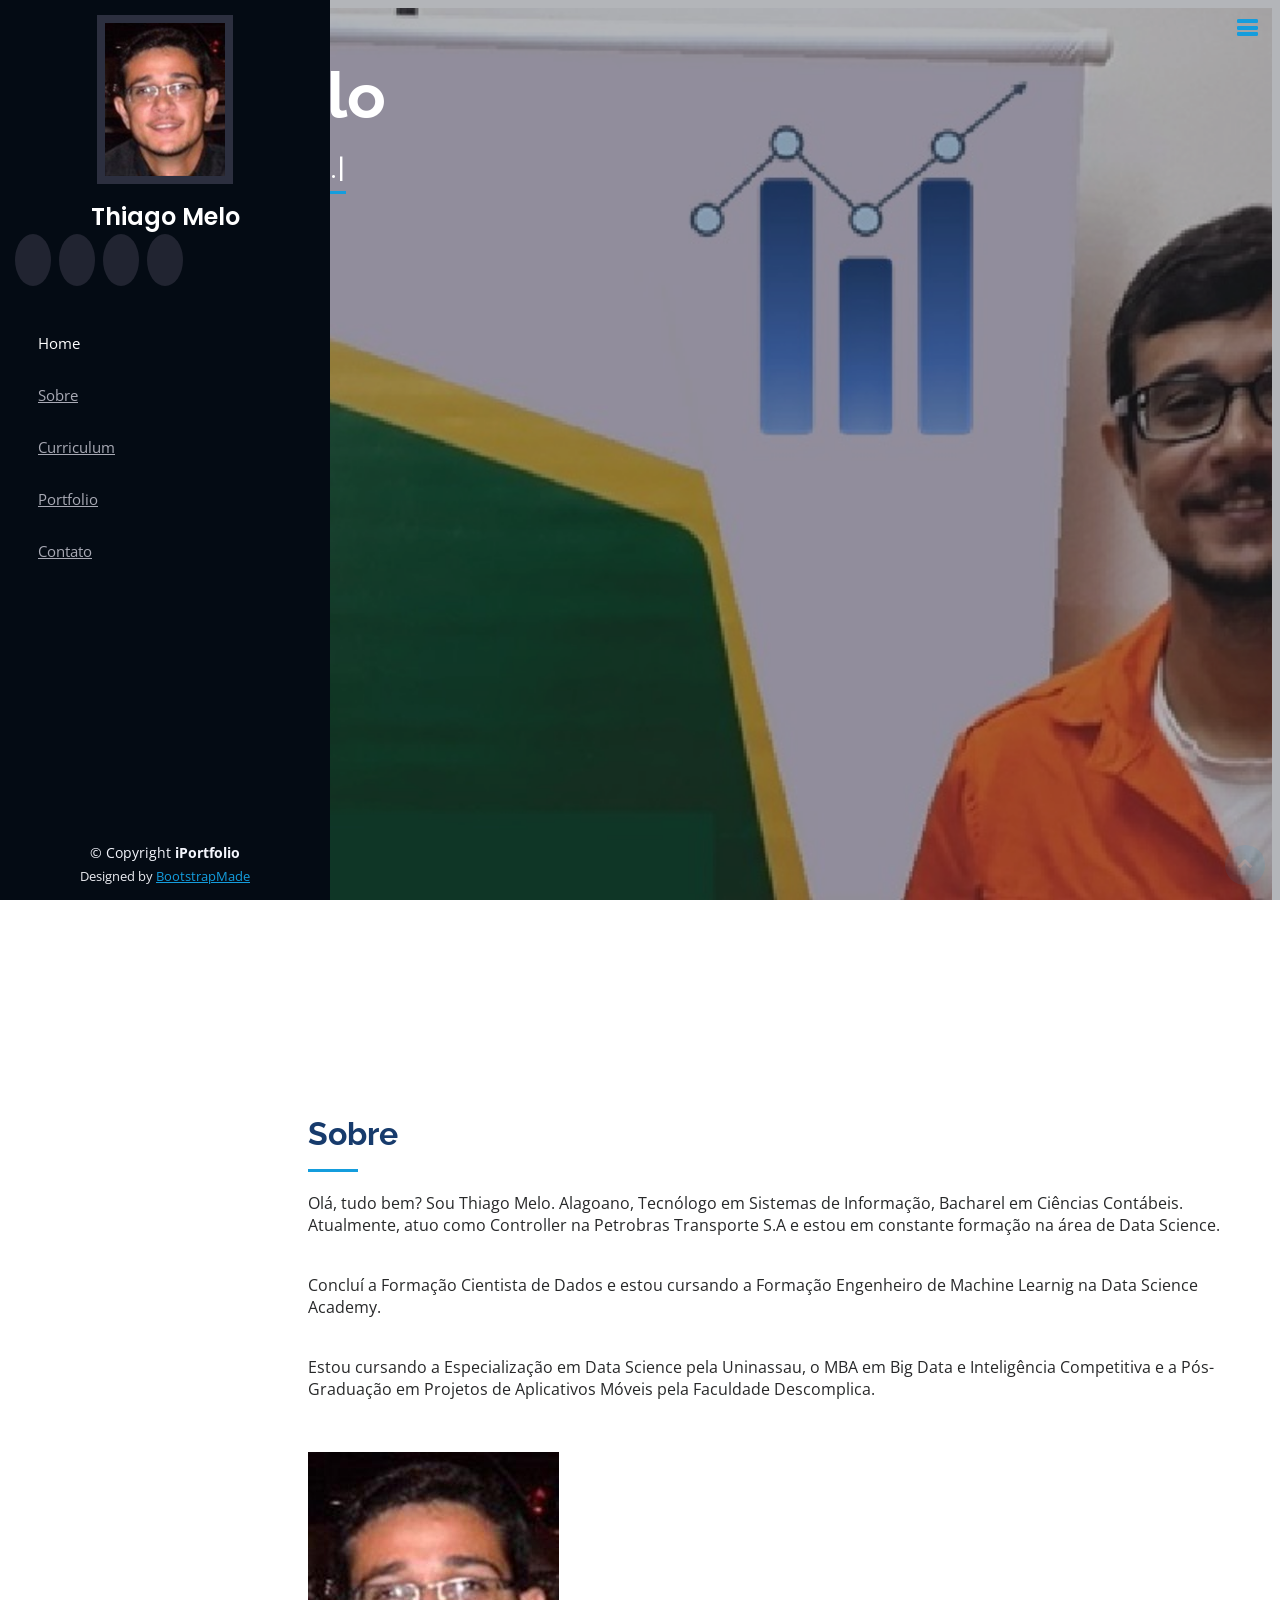
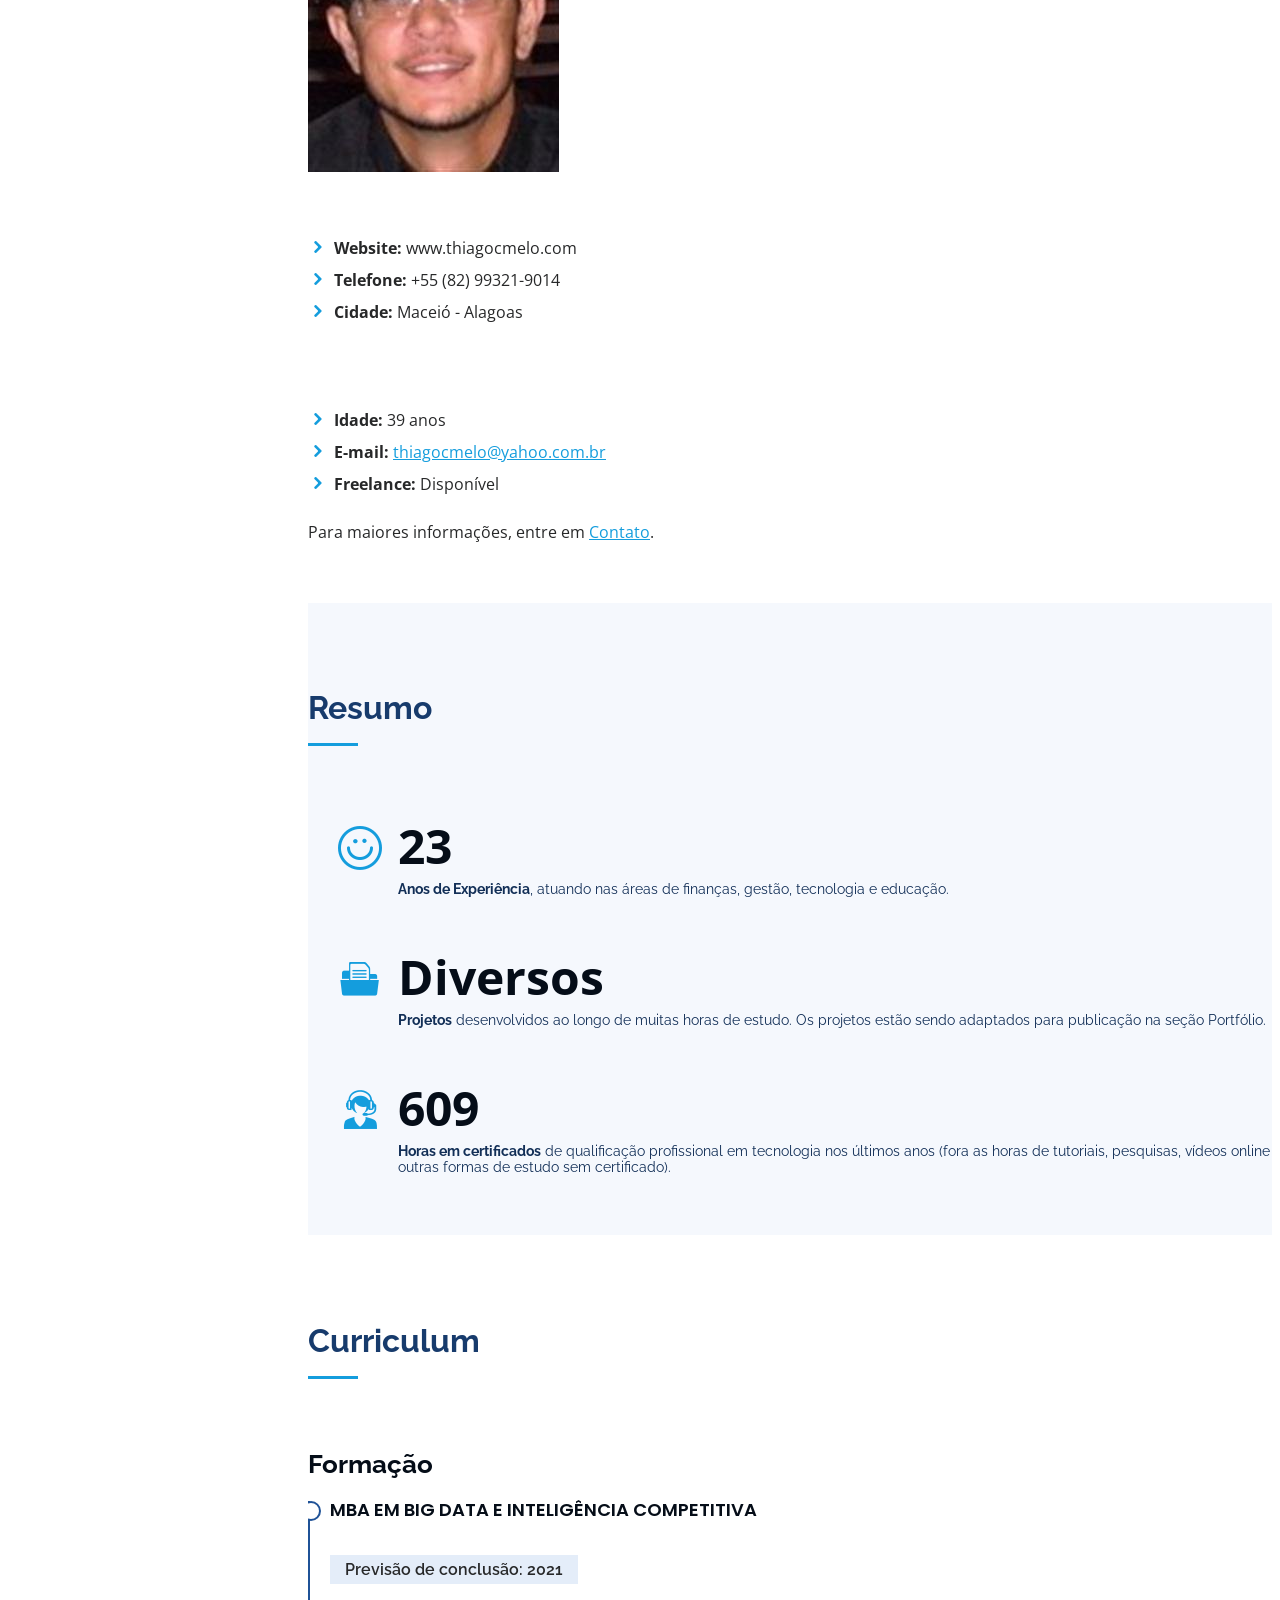
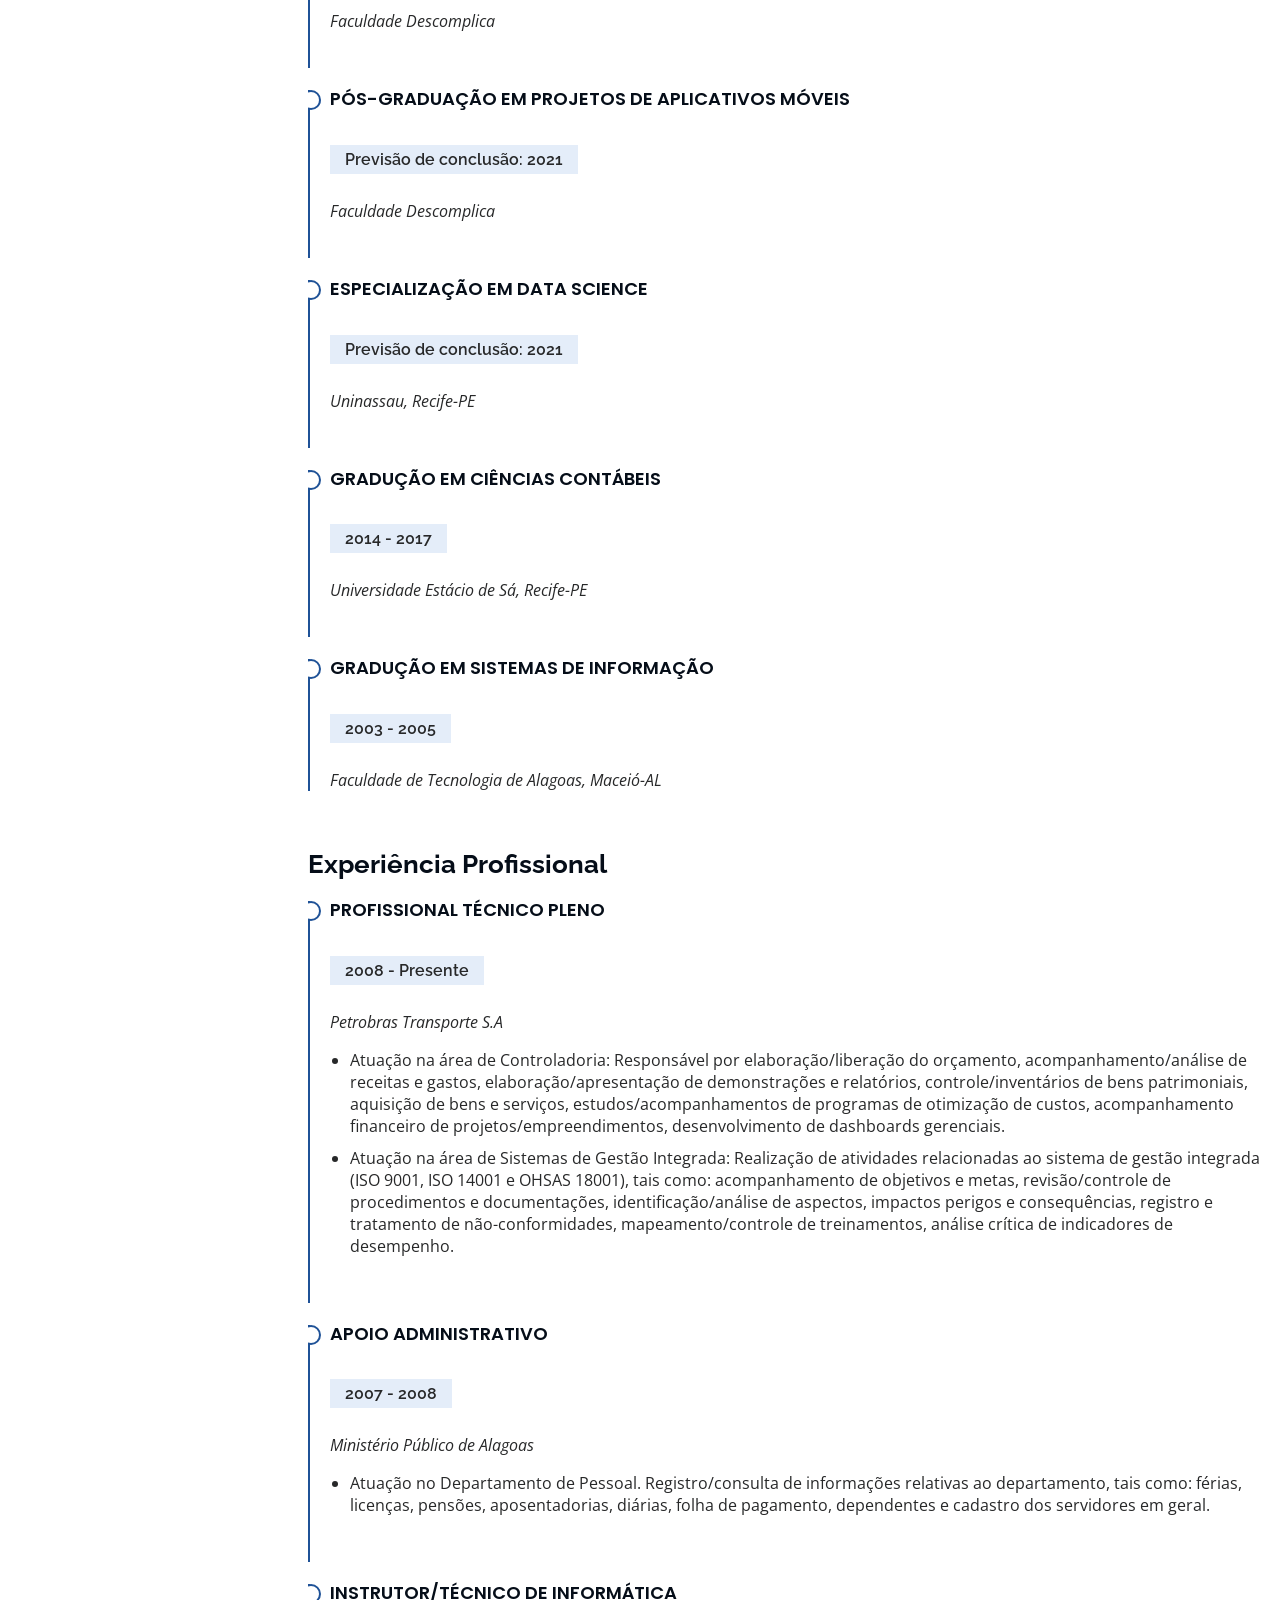
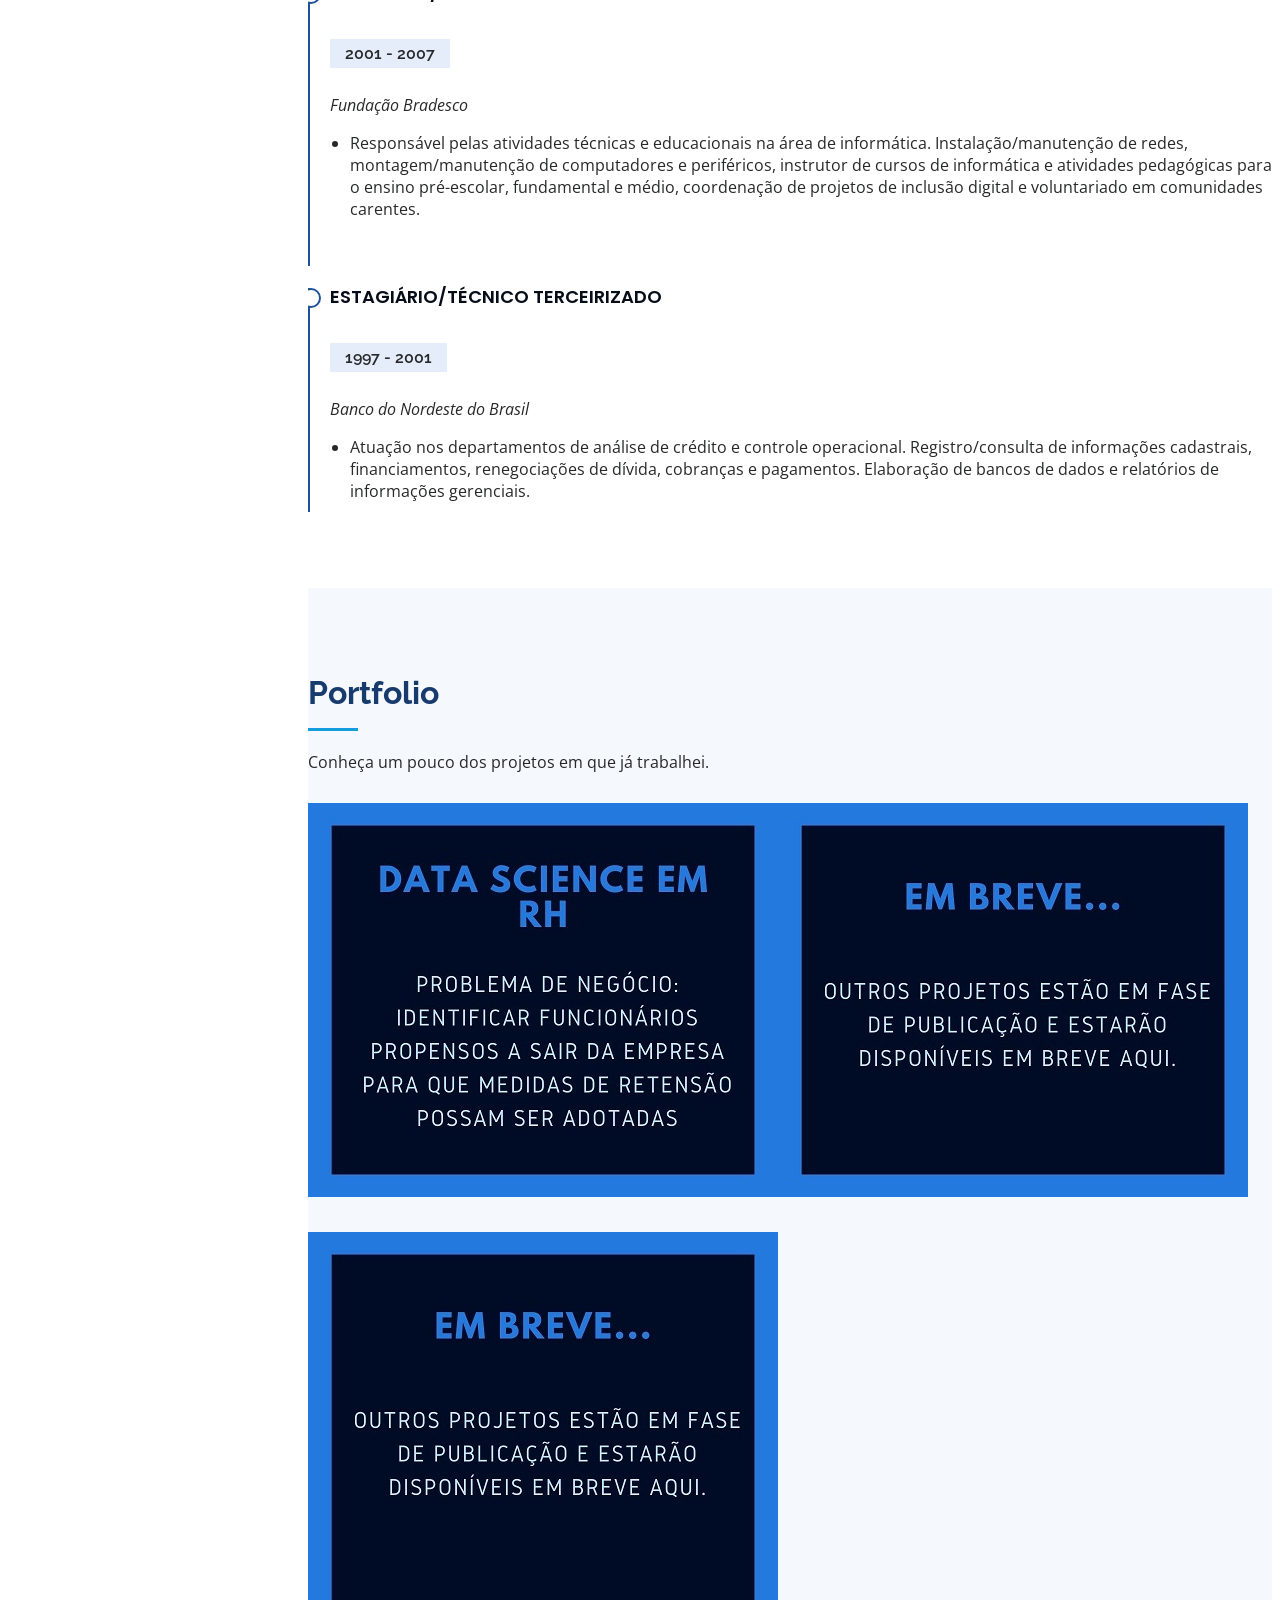
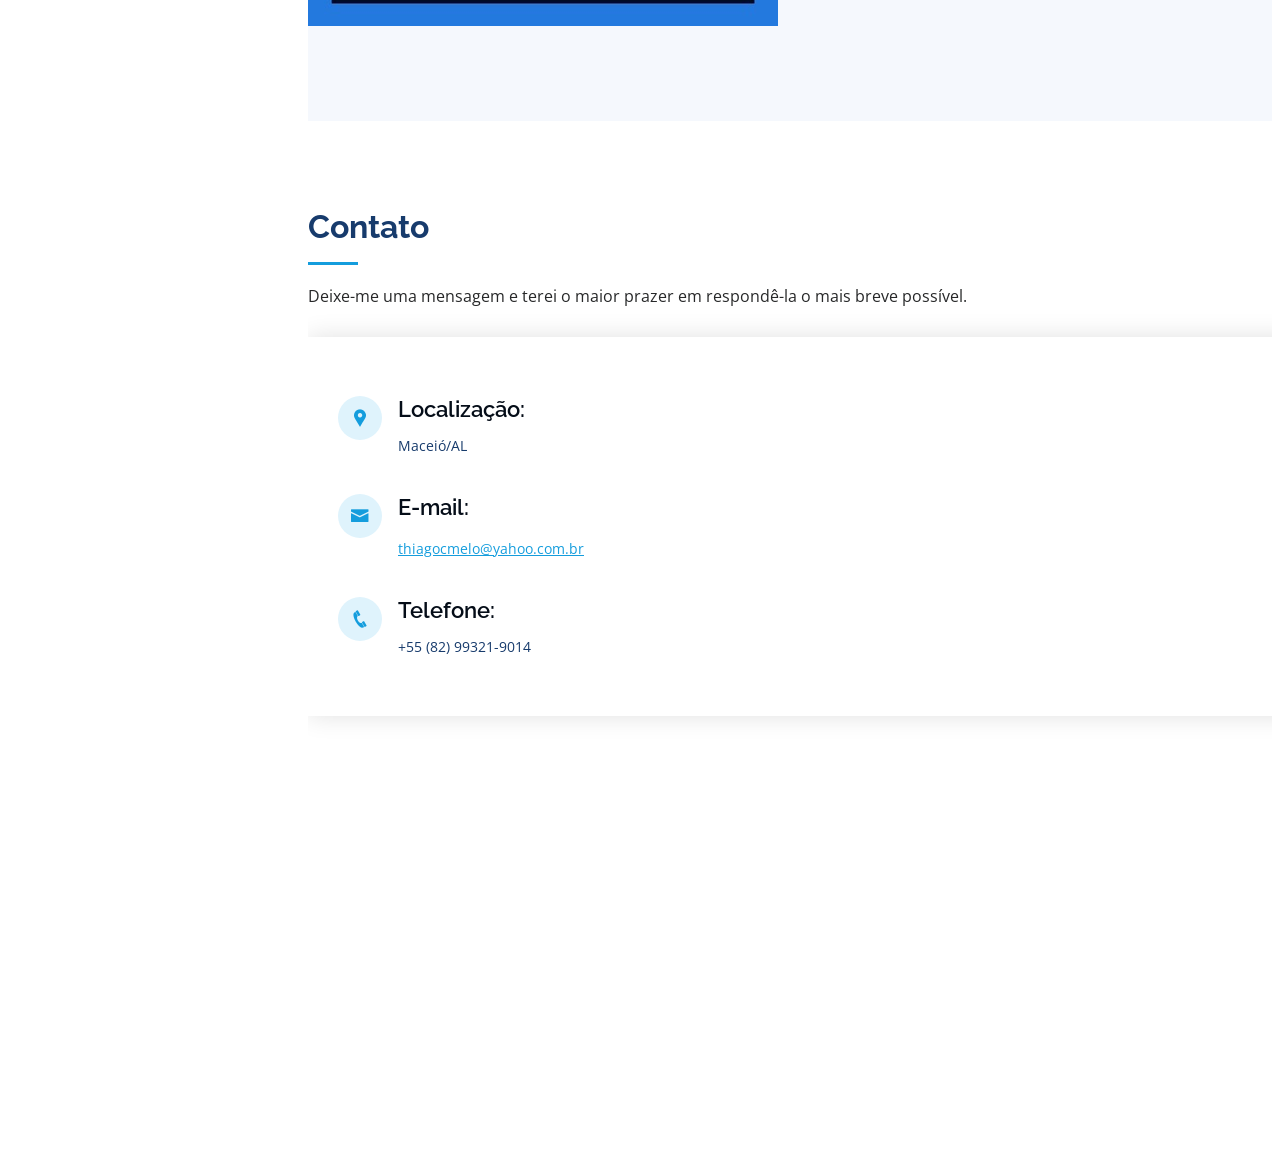
==== commit f5244e4c: "Versão inicial" ====
--- a/index.html
+++ b/index.html
@@ -5,12 +5,13 @@
   <meta charset="utf-8">
   <meta content="width=device-width, initial-scale=1.0" name="viewport">
 
-  <title>iPortfolio Bootstrap Template - Index</title>
+  <title>Thiago Melo</title>
   <meta content="" name="description">
   <meta content="" name="keywords">
 
   <!-- Favicons -->
-  <link href="assets/img/favicon.png" rel="icon">
+  <link href="assets/img/icone.jpg" rel="icon">
+  <!-- <link href="assets/img/favicon.png" rel="icon"> -->
   <link href="assets/img/apple-touch-icon.png" rel="apple-touch-icon">
 
   <!-- Google Fonts -->
@@ -45,25 +46,25 @@
     <div class="d-flex flex-column">
 
       <div class="profile">
-        <img src="assets/img/profile-img.jpg" alt="" class="img-fluid rounded-circle">
-        <h1 class="text-light"><a href="index.html">Alex Smith</a></h1>
+        <img src="assets/img/perfil.jpg" alt="" class="img-fluid rounded-circle">
+        <h1 class="text-light"><a href="index.html">Thiago Melo</a></h1>
         <div class="social-links mt-3 text-center">
           <a href="#" class="twitter"><i class="bx bxl-twitter"></i></a>
           <a href="#" class="facebook"><i class="bx bxl-facebook"></i></a>
           <a href="#" class="instagram"><i class="bx bxl-instagram"></i></a>
-          <a href="#" class="google-plus"><i class="bx bxl-skype"></i></a>
-          <a href="#" class="linkedin"><i class="bx bxl-linkedin"></i></a>
+          <!-- <a href="#" class="google-plus"><i class="bx bxl-skype"></i></a> -->
+          <a href="https://linkedin.com/in/thiago-melo-605483145" class="linkedin" target="_blank"><i class="bx bxl-linkedin"></i></a>
         </div>
       </div>
 
       <nav class="nav-menu">
         <ul>
-          <li class="active"><a href="index.html"><i class="bx bx-home"></i> <span>Home</span></a></li>
-          <li><a href="#about"><i class="bx bx-user"></i> <span>About</span></a></li>
-          <li><a href="#resume"><i class="bx bx-file-blank"></i> <span>Resume</span></a></li>
+          <li class="active"><a href="#hero"><i class="bx bx-home"></i> <span>Home</span></a></li>
+          <li><a href="#about"><i class="bx bx-user"></i> <span>Sobre</span></a></li>
+          <li><a href="#resume"><i class="bx bx-file-blank"></i> <span>Curriculum</span></a></li>
           <li><a href="#portfolio"><i class="bx bx-book-content"></i> Portfolio</a></li>
-          <li><a href="#services"><i class="bx bx-server"></i> Services</a></li>
-          <li><a href="#contact"><i class="bx bx-envelope"></i> Contact</a></li>
+          <!-- <li><a href="#services"><i class="bx bx-server"></i> Serviços</a></li> -->
+          <li><a href="#contact"><i class="bx bx-envelope"></i> Contato</a></li>
 
         </ul>
       </nav><!-- .nav-menu -->
@@ -75,8 +76,8 @@
   <!-- ======= Hero Section ======= -->
   <section id="hero" class="d-flex flex-column justify-content-center align-items-center">
     <div class="hero-container" data-aos="fade-in">
-      <h1>Alex Smith</h1>
-      <p>I'm <span class="typed" data-typed-items="Designer, Developer, Freelancer, Photographer"></span></p>
+      <h1>Thiago Melo</h1>
+      <p>Página em <span class="typed" data-typed-items="Construção..."></span></p>
     </div>
   </section><!-- End Hero -->
 
@@ -87,42 +88,55 @@
       <div class="container">
 
         <div class="section-title">
-          <h2>About</h2>
-          <p>Magnam dolores commodi suscipit. Necessitatibus eius consequatur ex aliquid fuga eum quidem. Sit sint consectetur velit. Quisquam quos quisquam cupiditate. Et nemo qui impedit suscipit alias ea. Quia fugiat sit in iste officiis commodi quidem hic quas.</p>
+          <h2>Sobre</h2>
+          <p>Olá, tudo bem? Sou Thiago Melo. Alagoano, Tecnólogo em Sistemas de Informação, Bacharel em Ciências Contábeis. Atualmente, atuo como Controller na Petrobras Transporte S.A e estou em constante formação 
+          na área de Data Science.
+          </p><br>
+
+          <p>Concluí a Formação Cientista de Dados e estou cursando a Formação Engenheiro de Machine Learnig na Data Science Academy.            
+          </p><br>
+
+          <p>Estou cursando a Especialização em Data Science pela Uninassau, o MBA em Big Data e Inteligência Competitiva e a Pós-Graduação em Projetos de Aplicativos Móveis pela Faculdade Descomplica.            
+          </p><br>
+          
         </div>
 
         <div class="row">
           <div class="col-lg-4" data-aos="fade-right">
-            <img src="assets/img/profile-img.jpg" class="img-fluid" alt="">
+            <img src="assets/img/perfil.jpg" class="img-fluid" alt="">
           </div>
           <div class="col-lg-8 pt-4 pt-lg-0 content" data-aos="fade-left">
-            <h3>UI/UX Designer &amp; Web Developer.</h3>
-            <p class="font-italic">
+            <!-- <h3>UI/UX Designer &amp; Web Developer.</h3> -->
+            <!-- <p class="font-italic">
               Lorem ipsum dolor sit amet, consectetur adipiscing elit, sed do eiusmod tempor incididunt ut labore et dolore
               magna aliqua.
-            </p>
+            </p> -->
             <div class="row">
               <div class="col-lg-6">
+                <br><br>
                 <ul>
-                  <li><i class="icofont-rounded-right"></i> <strong>Birthday:</strong> 1 May 1995</li>
-                  <li><i class="icofont-rounded-right"></i> <strong>Website:</strong> www.example.com</li>
-                  <li><i class="icofont-rounded-right"></i> <strong>Phone:</strong> +123 456 7890</li>
-                  <li><i class="icofont-rounded-right"></i> <strong>City:</strong> City : New York, USA</li>
+                  <!-- <li><i class="icofont-rounded-right"></i> <strong>Birthday:</strong> 1 May 1995</li> -->
+                  <li><i class="icofont-rounded-right"></i> <strong>Website:</strong> www.thiagocmelo.com</li>
+                  <li><i class="icofont-rounded-right"></i> <strong>Telefone:</strong> +55 (82) 99321-9014</li>
+                  <li><i class="icofont-rounded-right"></i> <strong>Cidade:</strong> Maceió - Alagoas</li>
                 </ul>
               </div>
               <div class="col-lg-6">
+                <br><br>
                 <ul>
-                  <li><i class="icofont-rounded-right"></i> <strong>Age:</strong> 30</li>
-                  <li><i class="icofont-rounded-right"></i> <strong>Degree:</strong> Master</li>
-                  <li><i class="icofont-rounded-right"></i> <strong>PhEmailone:</strong> email@example.com</li>
-                  <li><i class="icofont-rounded-right"></i> <strong>Freelance:</strong> Available</li>
+                  <li><i class="icofont-rounded-right"></i> <strong>Idade:</strong> 39 anos</li>
+                  <!-- <li><i class="icofont-rounded-right"></i> <strong>Degree:</strong> Master</li> -->
+                  <li><i class="icofont-rounded-right"></i> <strong>E-mail: </strong><a href="mailto:thiagocmelo@yahoo.com.br">thiagocmelo@yahoo.com.br</a></li>
+                  <li><i class="icofont-rounded-right"></i> <strong>Freelance:</strong> Disponível</li>
                 </ul>
               </div>
             </div>
-            <p>
+
+             <p>Para maiores informações, entre em <a href="#contact"><i class="bx bx-envelope"></i> Contato</a>.
+            <!-- <p>
               Officiis eligendi itaque labore et dolorum mollitia officiis optio vero. Quisquam sunt adipisci omnis et ut. Nulla accusantium dolor incidunt officia tempore. Et eius omnis.
               Cupiditate ut dicta maxime officiis quidem quia. Sed et consectetur qui quia repellendus itaque neque. Aliquid amet quidem ut quaerat cupiditate. Ab et eum qui repellendus omnis culpa magni laudantium dolores.
-            </p>
+            </p> -->
           </div>
         </div>
 
@@ -130,47 +144,47 @@
     </section><!-- End About Section -->
 
     <!-- ======= Facts Section ======= -->
-    <section id="facts" class="facts">
+    <section id="facts" class="facts section-bg">
       <div class="container">
 
         <div class="section-title">
-          <h2>Facts</h2>
-          <p>Magnam dolores commodi suscipit. Necessitatibus eius consequatur ex aliquid fuga eum quidem. Sit sint consectetur velit. Quisquam quos quisquam cupiditate. Et nemo qui impedit suscipit alias ea. Quia fugiat sit in iste officiis commodi quidem hic quas.</p>
+          <h2>Resumo</h2>
+          <!-- <p>Magnam dolores commodi suscipit. Necessitatibus eius consequatur ex aliquid fuga eum quidem. Sit sint consectetur velit. Quisquam quos quisquam cupiditate. Et nemo qui impedit suscipit alias ea. Quia fugiat sit in iste officiis commodi quidem hic quas.</p> -->
         </div>
 
         <div class="row no-gutters">
 
-          <div class="col-lg-3 col-md-6 d-md-flex align-items-md-stretch" data-aos="fade-up">
+          <div class="col-lg-4 col-md-6 d-md-flex align-items-md-stretch" data-aos="fade-up">
             <div class="count-box">
               <i class="icofont-simple-smile"></i>
-              <span data-toggle="counter-up">232</span>
-              <p><strong>Happy Clients</strong> consequuntur quae</p>
-            </div>
-          </div>
-
-          <div class="col-lg-3 col-md-6 d-md-flex align-items-md-stretch" data-aos="fade-up" data-aos-delay="100">
+              <span data-toggle="counter-up">23</span>
+              <p><strong>Anos de Experiência</strong>, atuando nas áreas de finanças, gestão, tecnologia e educação.</p>
+            </div>
+          </div>
+
+          <div class="col-lg-4 col-md-6 d-md-flex align-items-md-stretch" data-aos="fade-up" data-aos-delay="100">
             <div class="count-box">
               <i class="icofont-document-folder"></i>
-              <span data-toggle="counter-up">521</span>
-              <p><strong>Projects</strong> adipisci atque cum quia aut</p>
-            </div>
-          </div>
-
-          <div class="col-lg-3 col-md-6 d-md-flex align-items-md-stretch" data-aos="fade-up" data-aos-delay="200">
+              <span>Diversos</span>
+              <p><strong>Projetos</strong> desenvolvidos ao longo de muitas horas de estudo. Os projetos estão sendo adaptados para publicação na seção Portfólio.</p>
+            </div>
+          </div>
+
+          <div class="col-lg-4 col-md-6 d-md-flex align-items-md-stretch" data-aos="fade-up" data-aos-delay="200">
             <div class="count-box">
               <i class="icofont-live-support"></i>
-              <span data-toggle="counter-up">1,463</span>
-              <p><strong>Hours Of Support</strong> aut commodi quaerat</p>
-            </div>
-          </div>
-
-          <div class="col-lg-3 col-md-6 d-md-flex align-items-md-stretch" data-aos="fade-up" data-aos-delay="300">
+              <span data-toggle="counter-up">700</span>
+              <p><strong>Horas em certificados</strong> de qualificação profissional em tecnologia nos últimos anos (fora as horas de tutoriais, pesquisas, vídeos online e outras formas de estudo sem certificado).</p>
+            </div>
+          </div>
+
+          <!-- <div class="col-lg-3 col-md-6 d-md-flex align-items-md-stretch" data-aos="fade-up" data-aos-delay="300">
             <div class="count-box">
               <i class="icofont-users-alt-5"></i>
               <span data-toggle="counter-up">15</span>
               <p><strong>Hard Workers</strong> rerum asperiores dolor</p>
             </div>
-          </div>
+          </div> -->
 
         </div>
 
@@ -178,7 +192,7 @@
     </section><!-- End Facts Section -->
 
     <!-- ======= Skills Section ======= -->
-    <section id="skills" class="skills section-bg">
+    <!-- <section id="skills" class="skills section-bg">
       <div class="container">
 
         <div class="section-title">
@@ -241,20 +255,23 @@
         </div>
 
       </div>
-    </section><!-- End Skills Section -->
+    </section> -->
+    <!-- End Skills Section -->
 
     <!-- ======= Resume Section ======= -->
     <section id="resume" class="resume">
       <div class="container">
 
         <div class="section-title">
-          <h2>Resume</h2>
-          <p>Magnam dolores commodi suscipit. Necessitatibus eius consequatur ex aliquid fuga eum quidem. Sit sint consectetur velit. Quisquam quos quisquam cupiditate. Et nemo qui impedit suscipit alias ea. Quia fugiat sit in iste officiis commodi quidem hic quas.</p>
+          <h2>Curriculum</h2>
+          <!-- <p>Magnam dolores commodi suscipit. Necessitatibus eius consequatur ex aliquid fuga eum quidem. Sit sint consectetur velit. Quisquam quos quisquam cupiditate. Et nemo qui impedit suscipit alias ea. Quia fugiat sit in iste officiis commodi quidem hic quas.</p> -->
+          
         </div>
 
         <div class="row">
-          <div class="col-lg-6" data-aos="fade-up">
-            <h3 class="resume-title">Sumary</h3>
+          <!-- <div class="col-lg-12" data-aos="fade-up"> -->
+          <div class="col-lg-12" data-aos="fade-up" data-aos-delay="100">
+            <!-- <h3 class="resume-title">Sumary</h3>
             <div class="resume-item pb-0">
               <h4>Alex Smith</h4>
               <p><em>Innovative and deadline-driven Graphic Designer with 3+ years of experience designing and developing user-centered digital/print marketing material from initial concept to final, polished deliverable.</em></p>
@@ -263,46 +280,88 @@
                 <li>(123) 456-7891</li>
                 <li>alice.barkley@example.com</li>
               </ul>
-            </div>
-
-            <h3 class="resume-title">Education</h3>
+            </div> -->
+
+            <h3 class="resume-title">Formação</h3>
+            
             <div class="resume-item">
-              <h4>Master of Fine Arts &amp; Graphic Design</h4>
-              <h5>2015 - 2016</h5>
-              <p><em>Rochester Institute of Technology, Rochester, NY</em></p>
-              <p>Qui deserunt veniam. Et sed aliquam labore tempore sed quisquam iusto autem sit. Ea vero voluptatum qui ut dignissimos deleniti nerada porti sand markend</p>
-            </div>
+
+              <h4>MBA em Big Data e Inteligência Competitiva</h4>
+              <h5>Previsão de conclusão: 2021</h5>
+              <p><em>Faculdade Descomplica</em></p>
+              <!-- <p>Qui deserunt veniam. Et sed aliquam labore tempore sed quisquam iusto autem sit. Ea vero voluptatum qui ut dignissimos deleniti nerada porti sand markend</p> -->
+            </div>  
+
             <div class="resume-item">
-              <h4>Bachelor of Fine Arts &amp; Graphic Design</h4>
-              <h5>2010 - 2014</h5>
-              <p><em>Rochester Institute of Technology, Rochester, NY</em></p>
-              <p>Quia nobis sequi est occaecati aut. Repudiandae et iusto quae reiciendis et quis Eius vel ratione eius unde vitae rerum voluptates asperiores voluptatem Earum molestiae consequatur neque etlon sader mart dila</p>
-            </div>
-          </div>
-          <div class="col-lg-6" data-aos="fade-up" data-aos-delay="100">
-            <h3 class="resume-title">Professional Experience</h3>
+              <h4>Pós-Graduação em Projetos de Aplicativos Móveis</h4>
+              <h5>Previsão de conclusão: 2021</h5>
+              <p><em>Faculdade Descomplica</em></p>
+              <!-- <p>Qui deserunt veniam. Et sed aliquam labore tempore sed quisquam iusto autem sit. Ea vero voluptatum qui ut dignissimos deleniti nerada porti sand markend</p> -->
+            </div>  
+              
+            <div class="resume-item">  
+              <h4>Especialização em Data Science</h4>
+              <h5>Previsão de conclusão: 2021</h5>
+              <p><em>Uninassau, Recife-PE</em></p>
+              <!-- <p>Qui deserunt veniam. Et sed aliquam labore tempore sed quisquam iusto autem sit. Ea vero voluptatum qui ut dignissimos deleniti nerada porti sand markend</p> -->
+            </div>
+
             <div class="resume-item">
-              <h4>Senior graphic design specialist</h4>
-              <h5>2019 - Present</h5>
-              <p><em>Experion, New York, NY </em></p>
+              <h4>Gradução em Ciências Contábeis</h4>
+              <h5>2014 - 2017</h5>
+              <p><em>Universidade Estácio de Sá, Recife-PE</em></p>
+              <!-- <p>Qui deserunt veniam. Et sed aliquam labore tempore sed quisquam iusto autem sit. Ea vero voluptatum qui ut dignissimos deleniti nerada porti sand markend</p> -->
+            </div>
+
+            <div class="resume-item">
+              <h4>Gradução em Sistemas de Informação</h4>
+              <h5>2003 - 2005</h5>
+              <p><em>Faculdade de Tecnologia de Alagoas, Maceió-AL</em></p>
+              <!-- <p>Qui deserunt veniam. Et sed aliquam labore tempore sed quisquam iusto autem sit. Ea vero voluptatum qui ut dignissimos deleniti nerada porti sand markend</p> -->
+            </div>
+                        
+          </div>
+
+          <div class="col-lg-12" data-aos="fade-up" data-aos-delay="100">
+            <br>
+            <h3 class="resume-title">Experiência Profissional</h3>
+            <div class="resume-item">
+              <h4>Profissional Técnico Pleno</h4>
+              <h5>2008 - Presente</h5>
+              <p><em>Petrobras Transporte S.A </em></p>
               <ul>
-                <li>Lead in the design, development, and implementation of the graphic, layout, and production communication materials</li>
-                <li>Delegate tasks to the 7 members of the design team and provide counsel on all aspects of the project. </li>
-                <li>Supervise the assessment of all graphic materials in order to ensure quality and accuracy of the design</li>
-                <li>Oversee the efficient use of production project budgets ranging from $2,000 - $25,000</li>
+                <li>Atuação na área de Controladoria: Responsável por elaboração/liberação do orçamento, acompanhamento/análise de receitas e gastos, elaboração/apresentação de demonstrações e relatórios, controle/inventários de bens patrimoniais, aquisição de bens e serviços, estudos/acompanhamentos de programas de otimização de custos, acompanhamento financeiro de projetos/empreendimentos, desenvolvimento de dashboards gerenciais.</li>
+                <li>Atuação na área de Sistemas de Gestão Integrada: Realização de atividades relacionadas ao sistema de gestão integrada (ISO 9001, ISO 14001 e OHSAS 18001), tais como: acompanhamento de objetivos e metas, revisão/controle de procedimentos e documentações, identificação/análise de aspectos, impactos perigos e consequências, registro e tratamento de não-conformidades, mapeamento/controle de treinamentos, análise crítica de indicadores de desempenho. </li>               
               </ul>
             </div>
+
             <div class="resume-item">
-              <h4>Graphic design specialist</h4>
-              <h5>2017 - 2018</h5>
-              <p><em>Stepping Stone Advertising, New York, NY</em></p>
+              <h4>Apoio Administrativo</h4>
+              <h5>2007 - 2008</h5>
+              <p><em>Ministério Público de Alagoas</em></p>
               <ul>
-                <li>Developed numerous marketing programs (logos, brochures,infographics, presentations, and advertisements).</li>
-                <li>Managed up to 5 projects or tasks at a given time while under pressure</li>
-                <li>Recommended and consulted with clients on the most appropriate graphic design</li>
-                <li>Created 4+ design presentations and proposals a month for clients and account managers</li>
+                <li>Atuação no Departamento de Pessoal. Registro/consulta de informações relativas ao departamento, tais como: férias, licenças, pensões, aposentadorias, diárias, folha de pagamento, dependentes e cadastro dos servidores em geral.</li>
               </ul>
             </div>
+
+            <div class="resume-item">
+              <h4>Instrutor/Técnico de Informática</h4>
+              <h5>2001 - 2007</h5>
+              <p><em>Fundação Bradesco</em></p>
+              <ul>
+                <li>Responsável pelas atividades técnicas e educacionais na área de informática. Instalação/manutenção de redes, montagem/manutenção de computadores e periféricos, instrutor de cursos de informática e atividades pedagógicas para o ensino pré-escolar, fundamental e médio, coordenação de projetos de inclusão digital e voluntariado em comunidades carentes.</li>
+              </ul>
+            </div>
+
+            <div class="resume-item">
+              <h4>Estagiário/Técnico Terceirizado</h4>
+              <h5>1997 - 2001</h5>
+              <p><em>Banco do Nordeste do Brasil</em></p>
+              <ul>
+                <li>Atuação nos departamentos de análise de crédito e controle operacional. Registro/consulta de informações cadastrais, financiamentos, renegociações de dívida, cobranças e pagamentos. Elaboração de bancos de dados e relatórios de informações gerenciais.</li>
+              </ul>
+            </div>
+
           </div>
         </div>
 
@@ -315,18 +374,18 @@
 
         <div class="section-title">
           <h2>Portfolio</h2>
-          <p>Magnam dolores commodi suscipit. Necessitatibus eius consequatur ex aliquid fuga eum quidem. Sit sint consectetur velit. Quisquam quos quisquam cupiditate. Et nemo qui impedit suscipit alias ea. Quia fugiat sit in iste officiis commodi quidem hic quas.</p>
+          <p>Conheça um pouco dos projetos em que já trabalhei.</p>
         </div>
 
         <div class="row" data-aos="fade-up">
-          <div class="col-lg-12 d-flex justify-content-center">
+          <!-- <div class="col-lg-12 d-flex justify-content-center">
             <ul id="portfolio-flters">
-              <li data-filter="*" class="filter-active">All</li>
+              <li data-filter="*" class="filter-active">Todos</li>
               <li data-filter=".filter-app">App</li>
               <li data-filter=".filter-card">Card</li>
               <li data-filter=".filter-web">Web</li>
             </ul>
-          </div>
+          </div> -->
         </div>
 
         <div class="row portfolio-container" data-aos="fade-up" data-aos-delay="100">
@@ -335,23 +394,33 @@
             <div class="portfolio-wrap">
               <img src="assets/img/portfolio/portfolio-1.jpg" class="img-fluid" alt="">
               <div class="portfolio-links">
-                <a href="assets/img/portfolio/portfolio-1.jpg" data-gall="portfolioGallery" class="venobox" title="App 1"><i class="bx bx-plus"></i></a>
-                <a href="portfolio-details.html" title="More Details"><i class="bx bx-link"></i></a>
+                <a href="assets/img/portfolio/portfolio-1.jpg" data-gall="portfolioGallery" class="venobox" title="Data Science em RH"><i class="bx bx-plus"></i></a>
+                <a href="projects/project1/RH_Rev0.html" title="Ver projeto" target="_blank"><i class="bx bx-link"></i></a>
               </div>
             </div>
           </div>
 
           <div class="col-lg-4 col-md-6 portfolio-item filter-web">
             <div class="portfolio-wrap">
-              <img src="assets/img/portfolio/portfolio-2.jpg" class="img-fluid" alt="">
-              <div class="portfolio-links">
-                <a href="assets/img/portfolio/portfolio-2.jpg" data-gall="portfolioGallery" class="venobox" title="Web 3"><i class="bx bx-plus"></i></a>
-                <a href="portfolio-details.html" title="More Details"><i class="bx bx-link"></i></a>
-              </div>
-            </div>
-          </div>
-
-          <div class="col-lg-4 col-md-6 portfolio-item filter-app">
+              <img src="assets/img/portfolio/Em_breve.jpg" class="img-fluid" alt="">
+              <div class="portfolio-links">
+                <a href="assets/img/portfolio/Em_breve.jpg" data-gall="portfolioGallery" class="venobox" title="Em breve"><i class="bx bx-plus"></i></a>
+                <a href="#portfolio" title="More Details"><i class="bx bx-link"></i></a>
+              </div>
+            </div>
+          </div>
+
+          <div class="col-lg-4 col-md-6 portfolio-item filter-web">
+            <div class="portfolio-wrap">
+              <img src="assets/img/portfolio/Em_breve.jpg" class="img-fluid" alt="">
+              <div class="portfolio-links">
+                <a href="assets/img/portfolio/Em_breve.jpg" data-gall="portfolioGallery" class="venobox" title="Em breve"><i class="bx bx-plus"></i></a>
+                <a href="#portfolio" title="More Details"><i class="bx bx-link"></i></a>
+              </div>
+            </div>
+          </div>
+
+          <!-- <div class="col-lg-4 col-md-6 portfolio-item filter-app">
             <div class="portfolio-wrap">
               <img src="assets/img/portfolio/portfolio-3.jpg" class="img-fluid" alt="">
               <div class="portfolio-links">
@@ -419,7 +488,7 @@
                 <a href="portfolio-details.html" title="More Details"><i class="bx bx-link"></i></a>
               </div>
             </div>
-          </div>
+          </div> -->
 
         </div>
 
@@ -427,7 +496,7 @@
     </section><!-- End Portfolio Section -->
 
     <!-- ======= Services Section ======= -->
-    <section id="services" class="services">
+    <!-- <section id="services" class="services">
       <div class="container">
 
         <div class="section-title">
@@ -469,10 +538,11 @@
         </div>
 
       </div>
-    </section><!-- End Services Section -->
+    </section> -->
+    <!-- End Services Section -->
 
     <!-- ======= Testimonials Section ======= -->
-    <section id="testimonials" class="testimonials section-bg">
+    <!-- <section id="testimonials" class="testimonials section-bg">
       <div class="container">
 
         <div class="section-title">
@@ -540,76 +610,79 @@
         </div>
 
       </div>
-    </section><!-- End Testimonials Section -->
+    </section> -->
+    <!-- End Testimonials Section  -->
 
     <!-- ======= Contact Section ======= -->
     <section id="contact" class="contact">
       <div class="container">
 
         <div class="section-title">
-          <h2>Contact</h2>
-          <p>Magnam dolores commodi suscipit. Necessitatibus eius consequatur ex aliquid fuga eum quidem. Sit sint consectetur velit. Quisquam quos quisquam cupiditate. Et nemo qui impedit suscipit alias ea. Quia fugiat sit in iste officiis commodi quidem hic quas.</p>
+          <h2>Contato</h2>
+          <p>Deixe-me uma mensagem e terei o maior prazer em respondê-la o mais breve possível.</p>
         </div>
 
         <div class="row" data-aos="fade-in">
 
-          <div class="col-lg-5 d-flex align-items-stretch">
+          <div class="col-lg-6 d-flex align-items-stretch">
             <div class="info">
               <div class="address">
                 <i class="icofont-google-map"></i>
-                <h4>Location:</h4>
-                <p>A108 Adam Street, New York, NY 535022</p>
+                <h4>Localização:</h4>
+                <p>Maceió/AL</p>
               </div>
 
               <div class="email">
                 <i class="icofont-envelope"></i>
-                <h4>Email:</h4>
-                <p>info@example.com</p>
+                <h4>E-mail:</h4>
+                <p><a href="mailto:thiagocmelo@yahoo.com.br">thiagocmelo@yahoo.com.br</a></p>
               </div>
 
               <div class="phone">
                 <i class="icofont-phone"></i>
-                <h4>Call:</h4>
-                <p>+1 5589 55488 55s</p>
-              </div>
-
-              <iframe src="https://www.google.com/maps/embed?pb=!1m14!1m8!1m3!1d12097.433213460943!2d-74.0062269!3d40.7101282!3m2!1i1024!2i768!4f13.1!3m3!1m2!1s0x0%3A0xb89d1fe6bc499443!2sDowntown+Conference+Center!5e0!3m2!1smk!2sbg!4v1539943755621" frameborder="0" style="border:0; width: 100%; height: 290px;" allowfullscreen></iframe>
-            </div>
-
-          </div>
-
-          <div class="col-lg-7 mt-5 mt-lg-0 d-flex align-items-stretch">
+                <h4>Telefone:</h4>
+                <p>+55 (82) 99321-9014</p>
+              </div>
+            </div>
+
+          </div>
+
+          <div class="col-lg-6 mt-5 mt-lg-0 d-flex align-items-stretch">
+            <iframe src="https://www.google.com/maps/embed?pb=!1m18!1m12!1m3!1d251776.7868416365!2d-35.82676774429595!3d-9.594208051426692!2m3!1f0!2f0!3f0!3m2!1i1024!2i768!4f13.1!3m3!1m2!1s0x70146fcd6688849%3A0xee2c725b43e07653!2zTWFjZWnDsywgQUw!5e0!3m2!1spt-BR!2sbr!4v1607783346077!5m2!1spt-BR!2sbr" width="100%" height="310px" frameborder="0" style="border:0;" allowfullscreen="" aria-hidden="false" tabindex="0"></iframe>
+          </div>
+
+          <!-- <div class="col-lg-7 mt-5 mt-lg-0 d-flex align-items-stretch">
             <form action="forms/contact.php" method="post" role="form" class="php-email-form">
               <div class="form-row">
                 <div class="form-group col-md-6">
-                  <label for="name">Your Name</label>
+                  <label for="name">Seu Nome</label>
                   <input type="text" name="name" class="form-control" id="name" data-rule="minlen:4" data-msg="Please enter at least 4 chars" />
                   <div class="validate"></div>
                 </div>
                 <div class="form-group col-md-6">
-                  <label for="name">Your Email</label>
+                  <label for="name">Seu E-mail</label>
                   <input type="email" class="form-control" name="email" id="email" data-rule="email" data-msg="Please enter a valid email" />
                   <div class="validate"></div>
                 </div>
               </div>
               <div class="form-group">
-                <label for="name">Subject</label>
+                <label for="name">Assunto</label>
                 <input type="text" class="form-control" name="subject" id="subject" data-rule="minlen:4" data-msg="Please enter at least 8 chars of subject" />
                 <div class="validate"></div>
               </div>
               <div class="form-group">
-                <label for="name">Message</label>
+                <label for="name">Mensagem</label>
                 <textarea class="form-control" name="message" rows="10" data-rule="required" data-msg="Please write something for us"></textarea>
                 <div class="validate"></div>
               </div>
               <div class="mb-3">
-                <div class="loading">Loading</div>
+                <div class="loading">Carregando</div>
                 <div class="error-message"></div>
-                <div class="sent-message">Your message has been sent. Thank you!</div>
-              </div>
-              <div class="text-center"><button type="submit">Send Message</button></div>
+                <div class="sent-message">Sua mensagem foi enviada. Obrigado!</div>
+              </div>
+              <div class="text-center"><button type="submit">Enviar Mensagem</button></div>
             </form>
-          </div>
+          </div> -->
 
         </div>
 
--- a/assets/css/style.css
+++ b/assets/css/style.css
@@ -211,7 +211,7 @@
 #hero {
   width: 100%;
   height: 100vh;
-  background: url("../img/hero-bg.jpg") top center;
+  background: url("../img/background.jpg") top center;
   background-size: cover;
 }
 
@@ -797,6 +797,7 @@
   height: 36px;
   transition: 0.3s;
   margin-right: 10px;
+  
 }
 
 .contact .info .social-links a:hover {
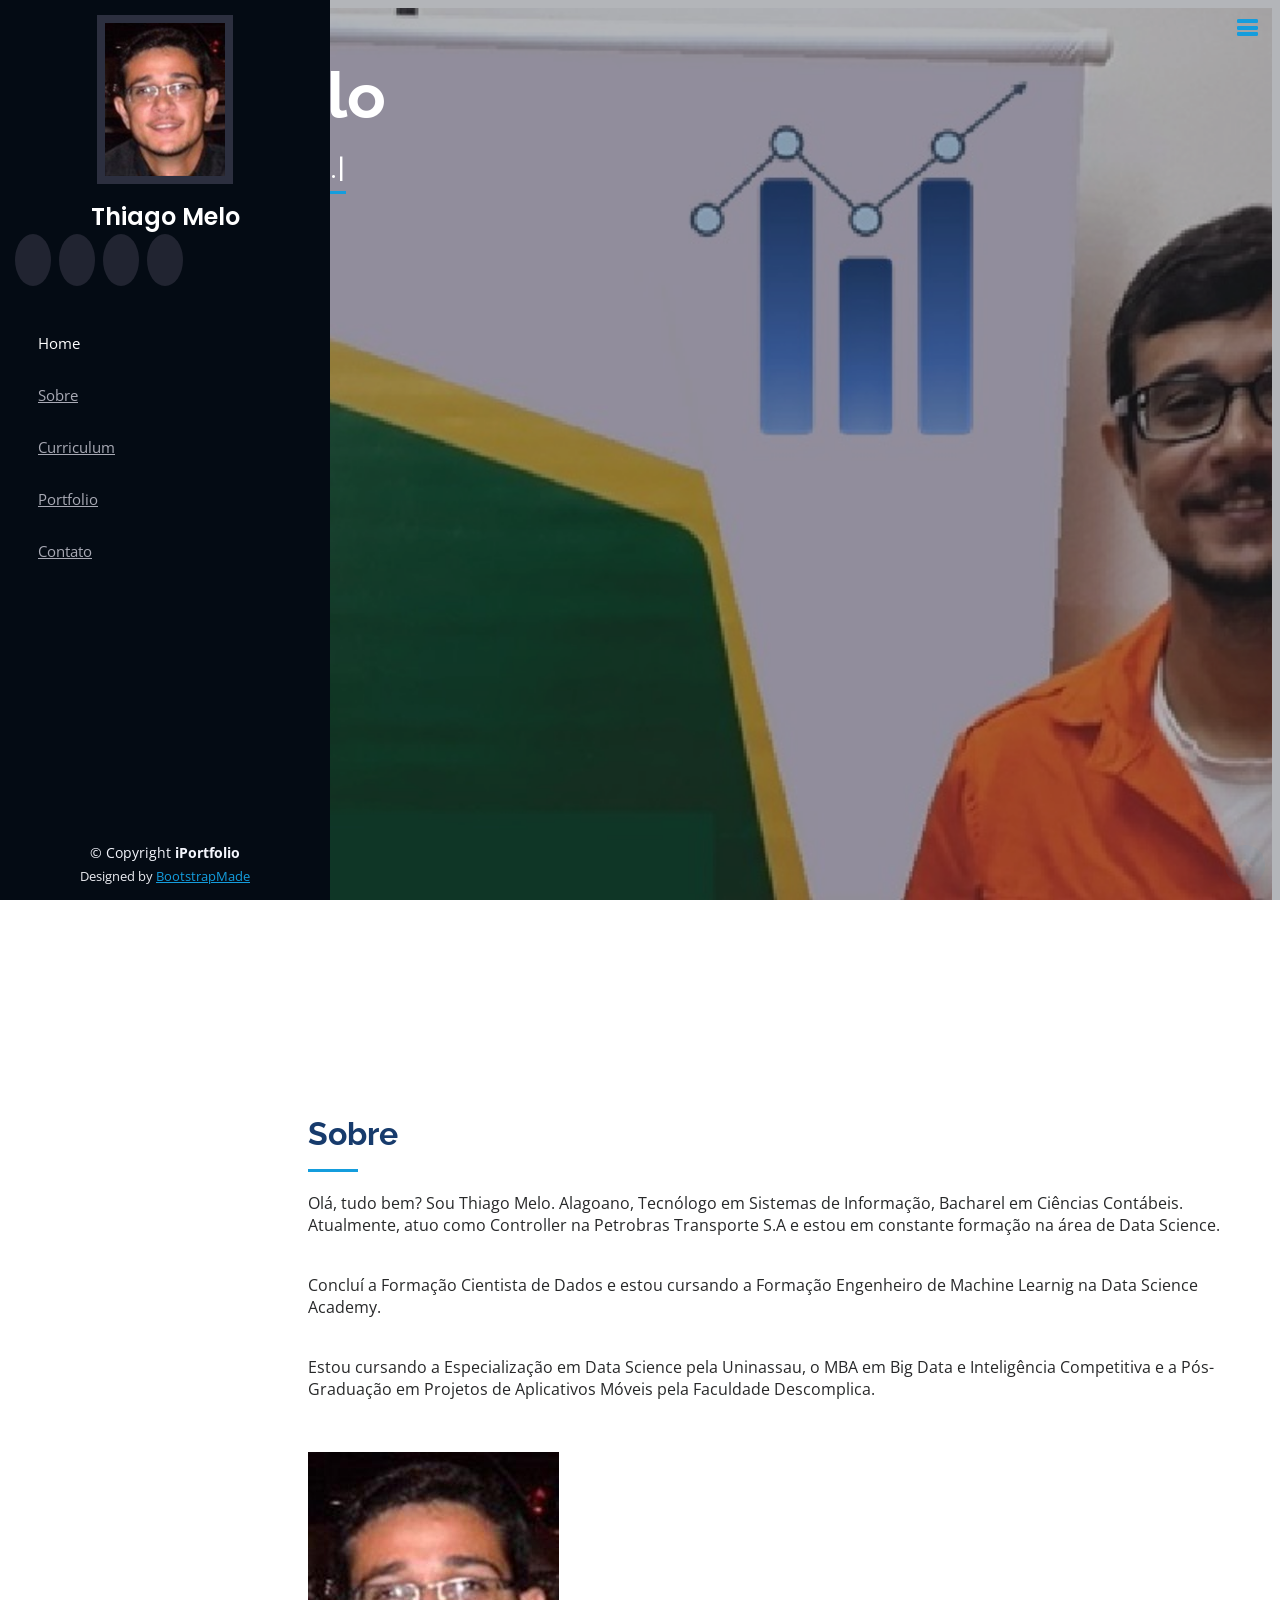
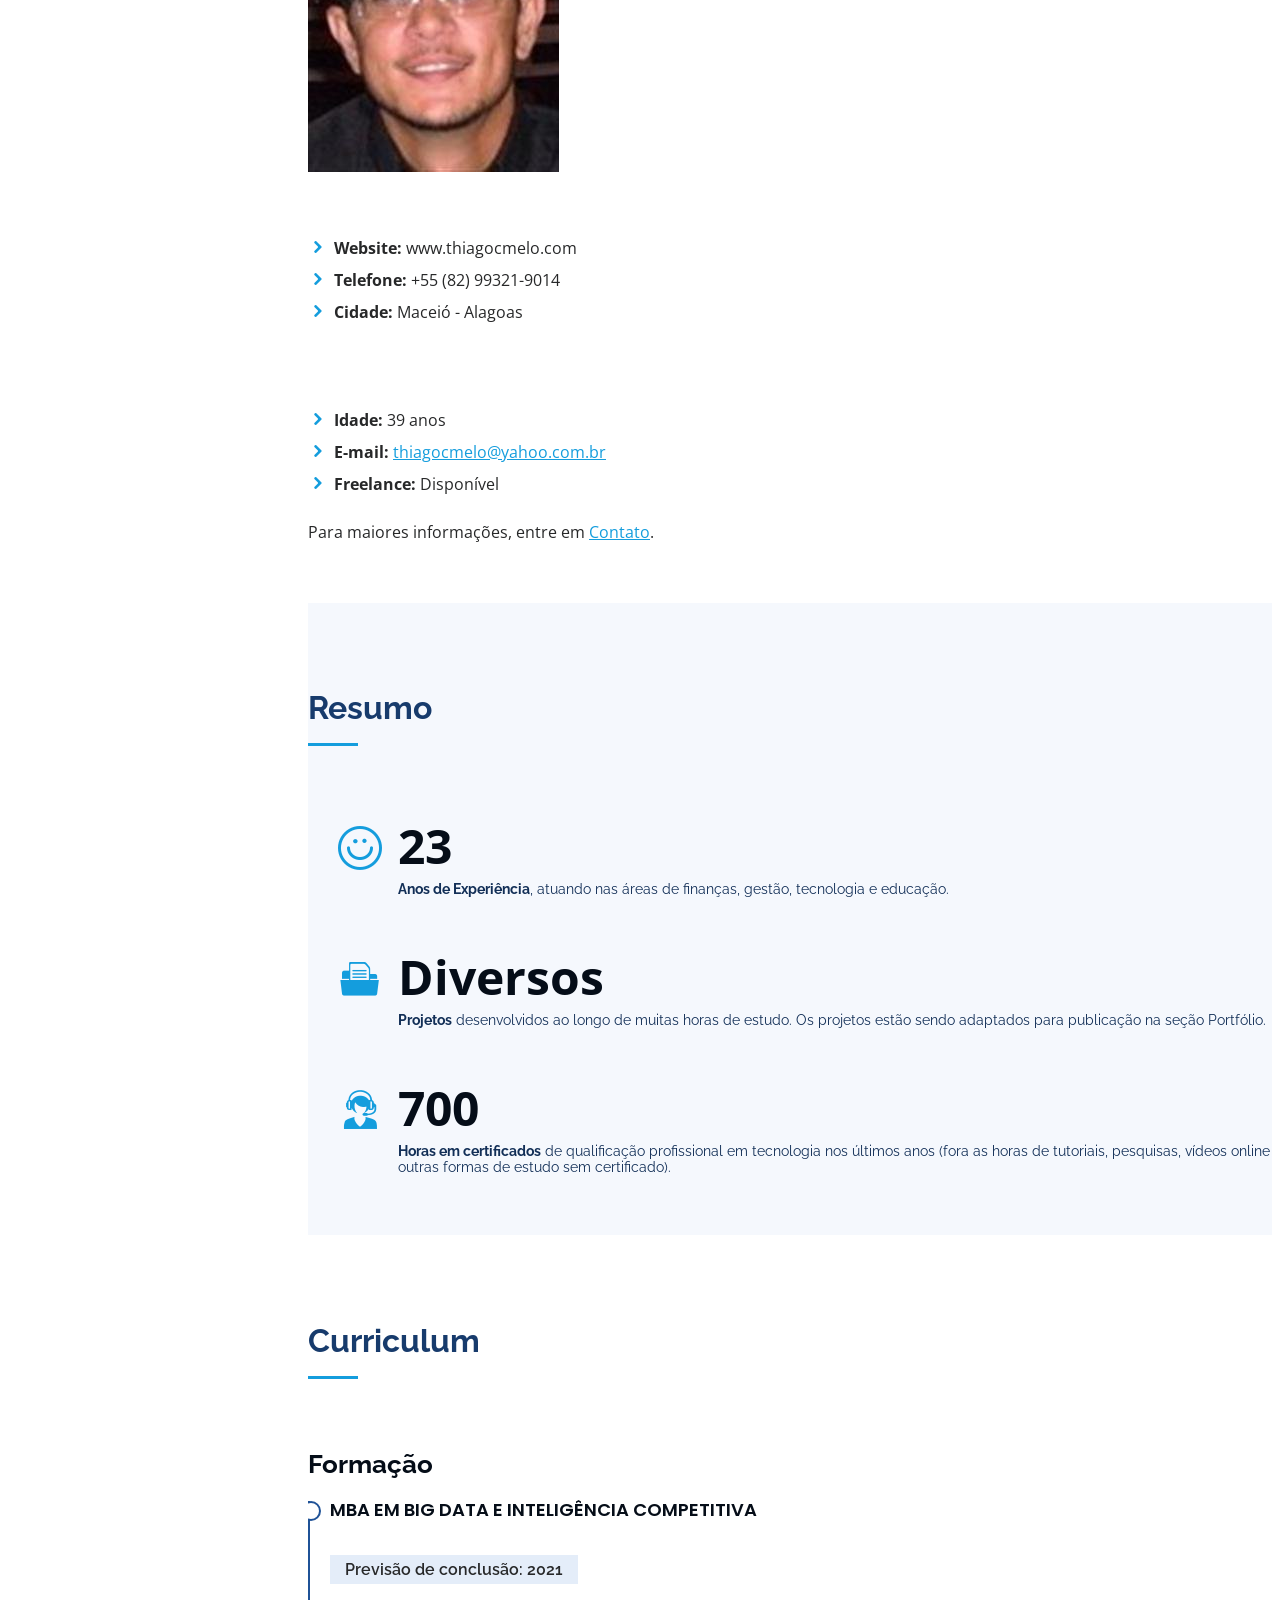
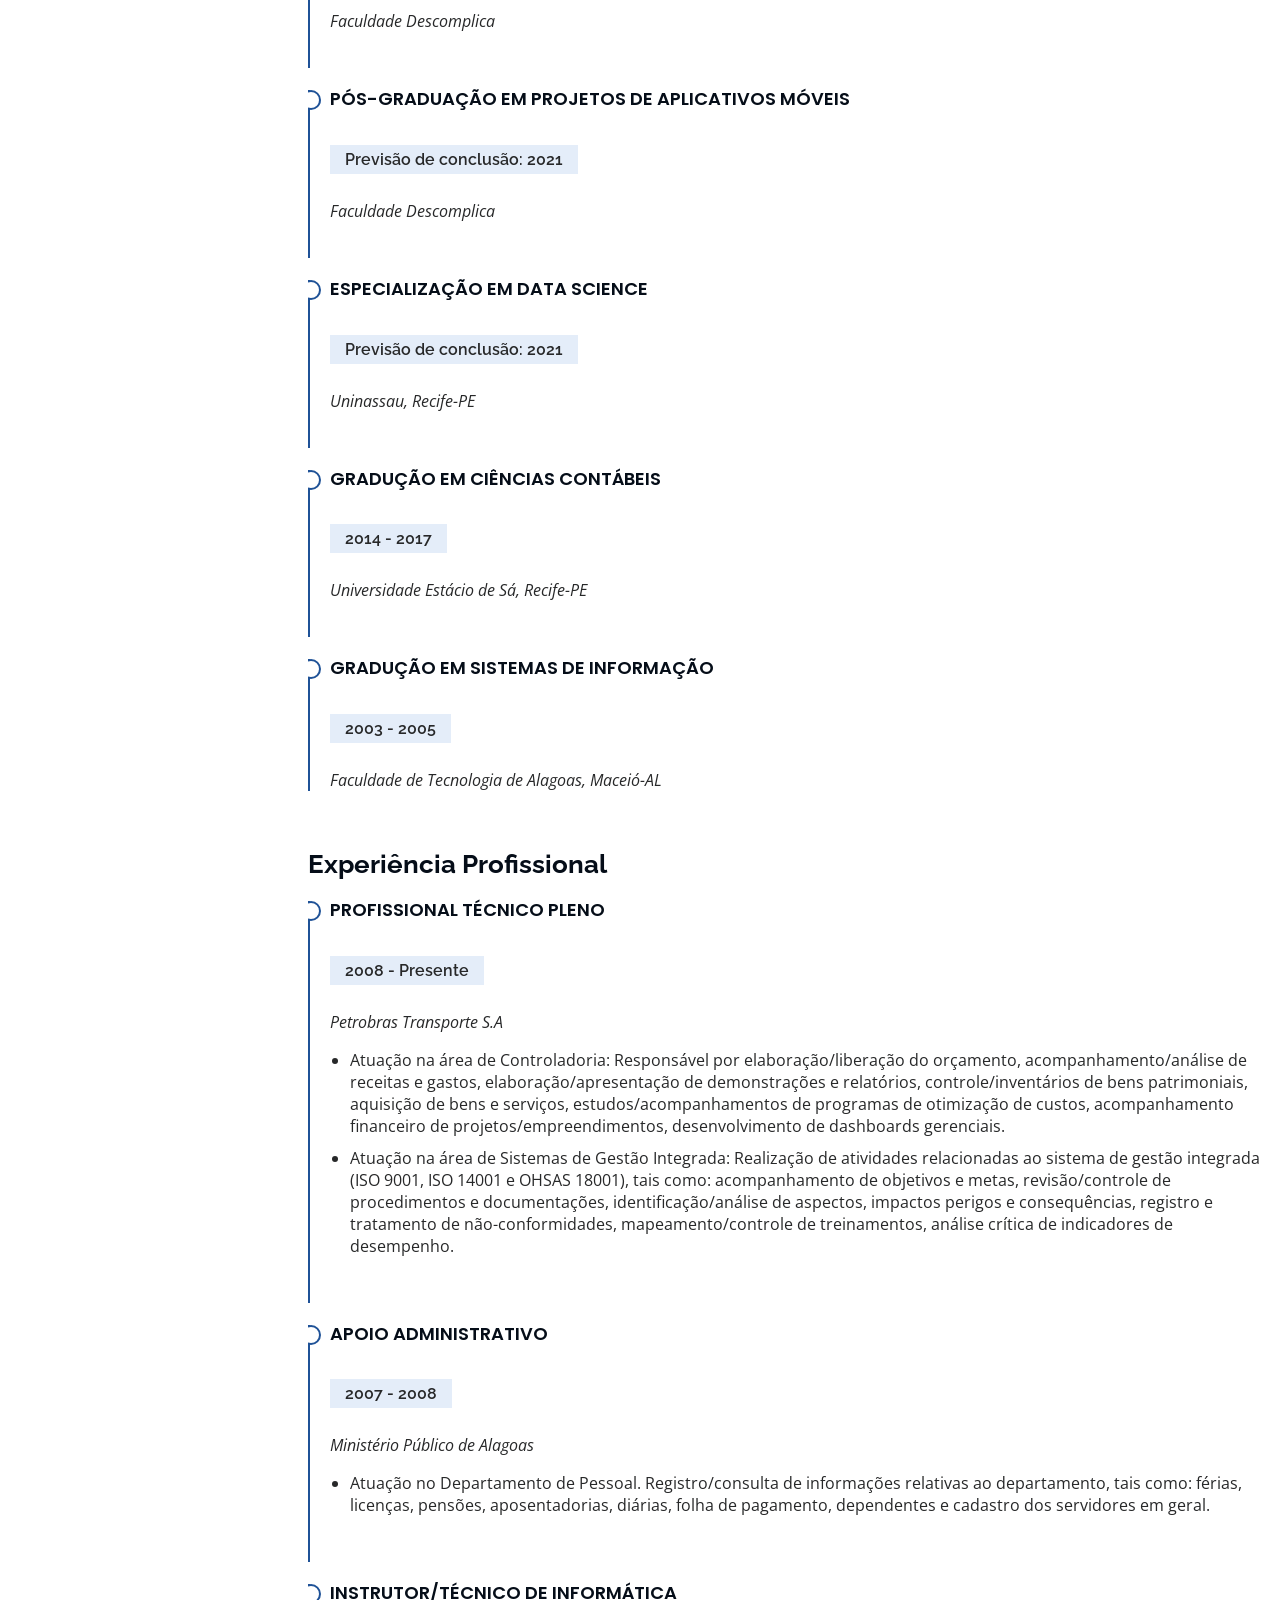
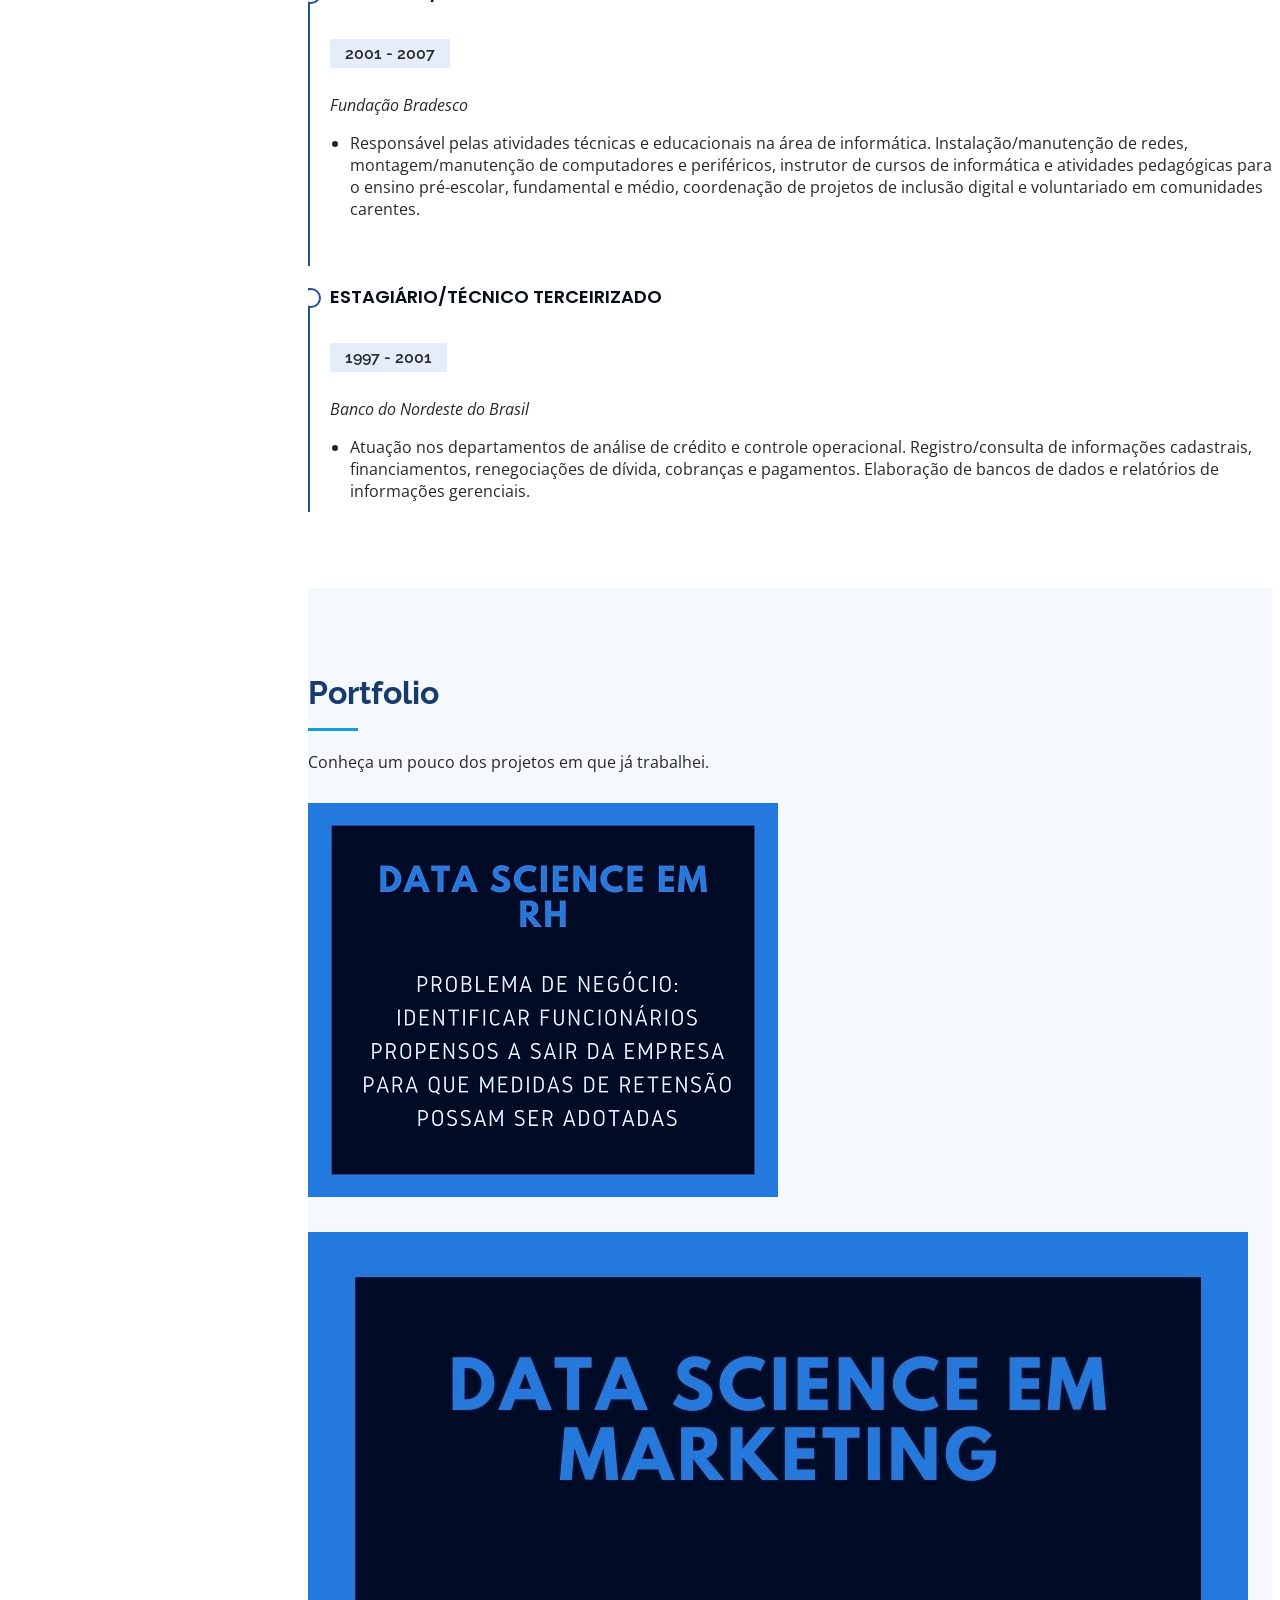
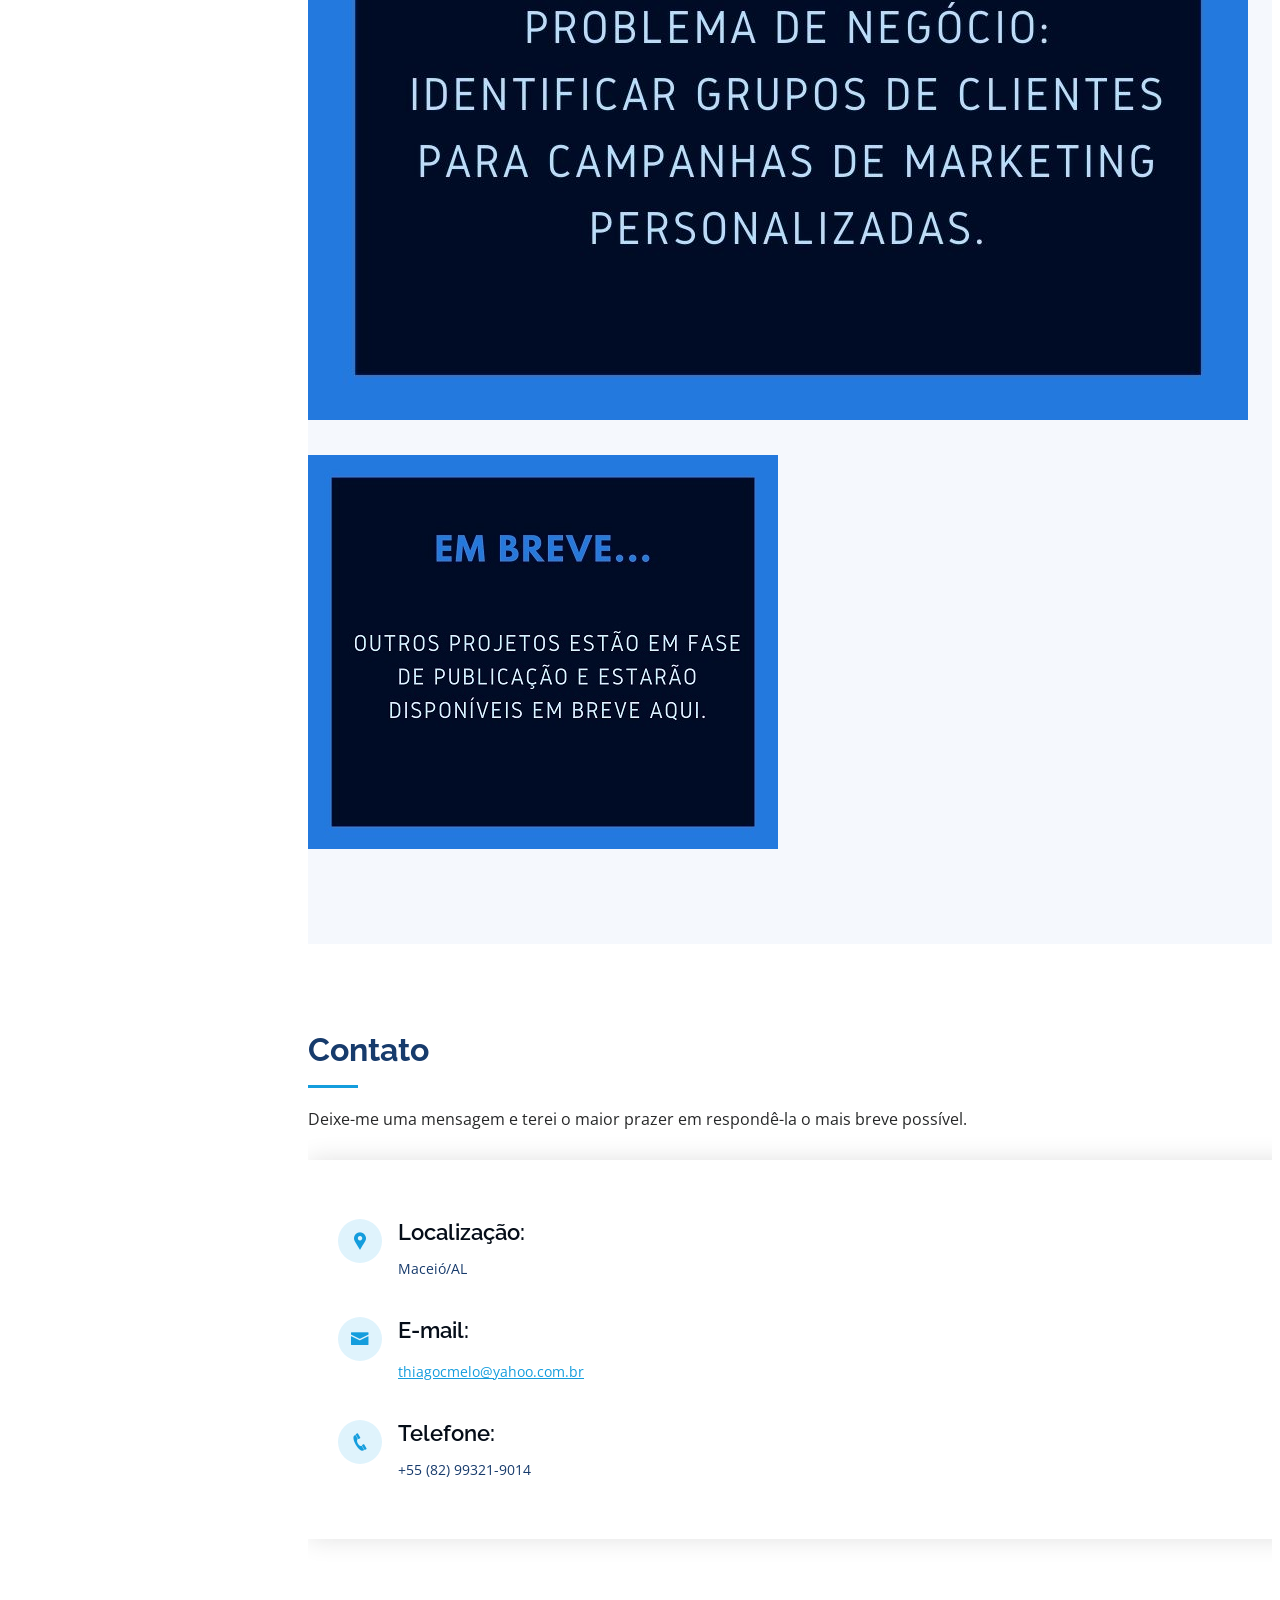
==== commit 52938bf7: "Projeto 1 revisado e Projeto 2" ====
--- a/index.html
+++ b/index.html
@@ -390,7 +390,7 @@
 
         <div class="row portfolio-container" data-aos="fade-up" data-aos-delay="100">
 
-          <div class="col-lg-4 col-md-6 portfolio-item filter-app">
+          <div class="col-lg-4 col-md-4 portfolio-item filter-app">
             <div class="portfolio-wrap">
               <img src="assets/img/portfolio/portfolio-1.jpg" class="img-fluid" alt="">
               <div class="portfolio-links">
@@ -400,17 +400,17 @@
             </div>
           </div>
 
-          <div class="col-lg-4 col-md-6 portfolio-item filter-web">
-            <div class="portfolio-wrap">
-              <img src="assets/img/portfolio/Em_breve.jpg" class="img-fluid" alt="">
-              <div class="portfolio-links">
-                <a href="assets/img/portfolio/Em_breve.jpg" data-gall="portfolioGallery" class="venobox" title="Em breve"><i class="bx bx-plus"></i></a>
-                <a href="#portfolio" title="More Details"><i class="bx bx-link"></i></a>
-              </div>
-            </div>
-          </div>
-
-          <div class="col-lg-4 col-md-6 portfolio-item filter-web">
+          <div class="col-lg-4 col-md-4 portfolio-item filter-web">
+            <div class="portfolio-wrap">
+              <img src="assets/img/portfolio/portfolio-2.jpg" class="img-fluid" alt="">
+              <div class="portfolio-links">
+                <a href="assets/img/portfolio/portfolio-2.jpg" data-gall="portfolioGallery" class="venobox" title="Em breve"><i class="bx bx-plus"></i></a>
+                <a href="projects/project2/Marketing.html" title="Ver projeto"><i class="bx bx-link"></i></a>
+              </div>
+            </div>
+          </div>
+
+          <div class="col-lg-4 col-md-4 portfolio-item filter-web">
             <div class="portfolio-wrap">
               <img src="assets/img/portfolio/Em_breve.jpg" class="img-fluid" alt="">
               <div class="portfolio-links">
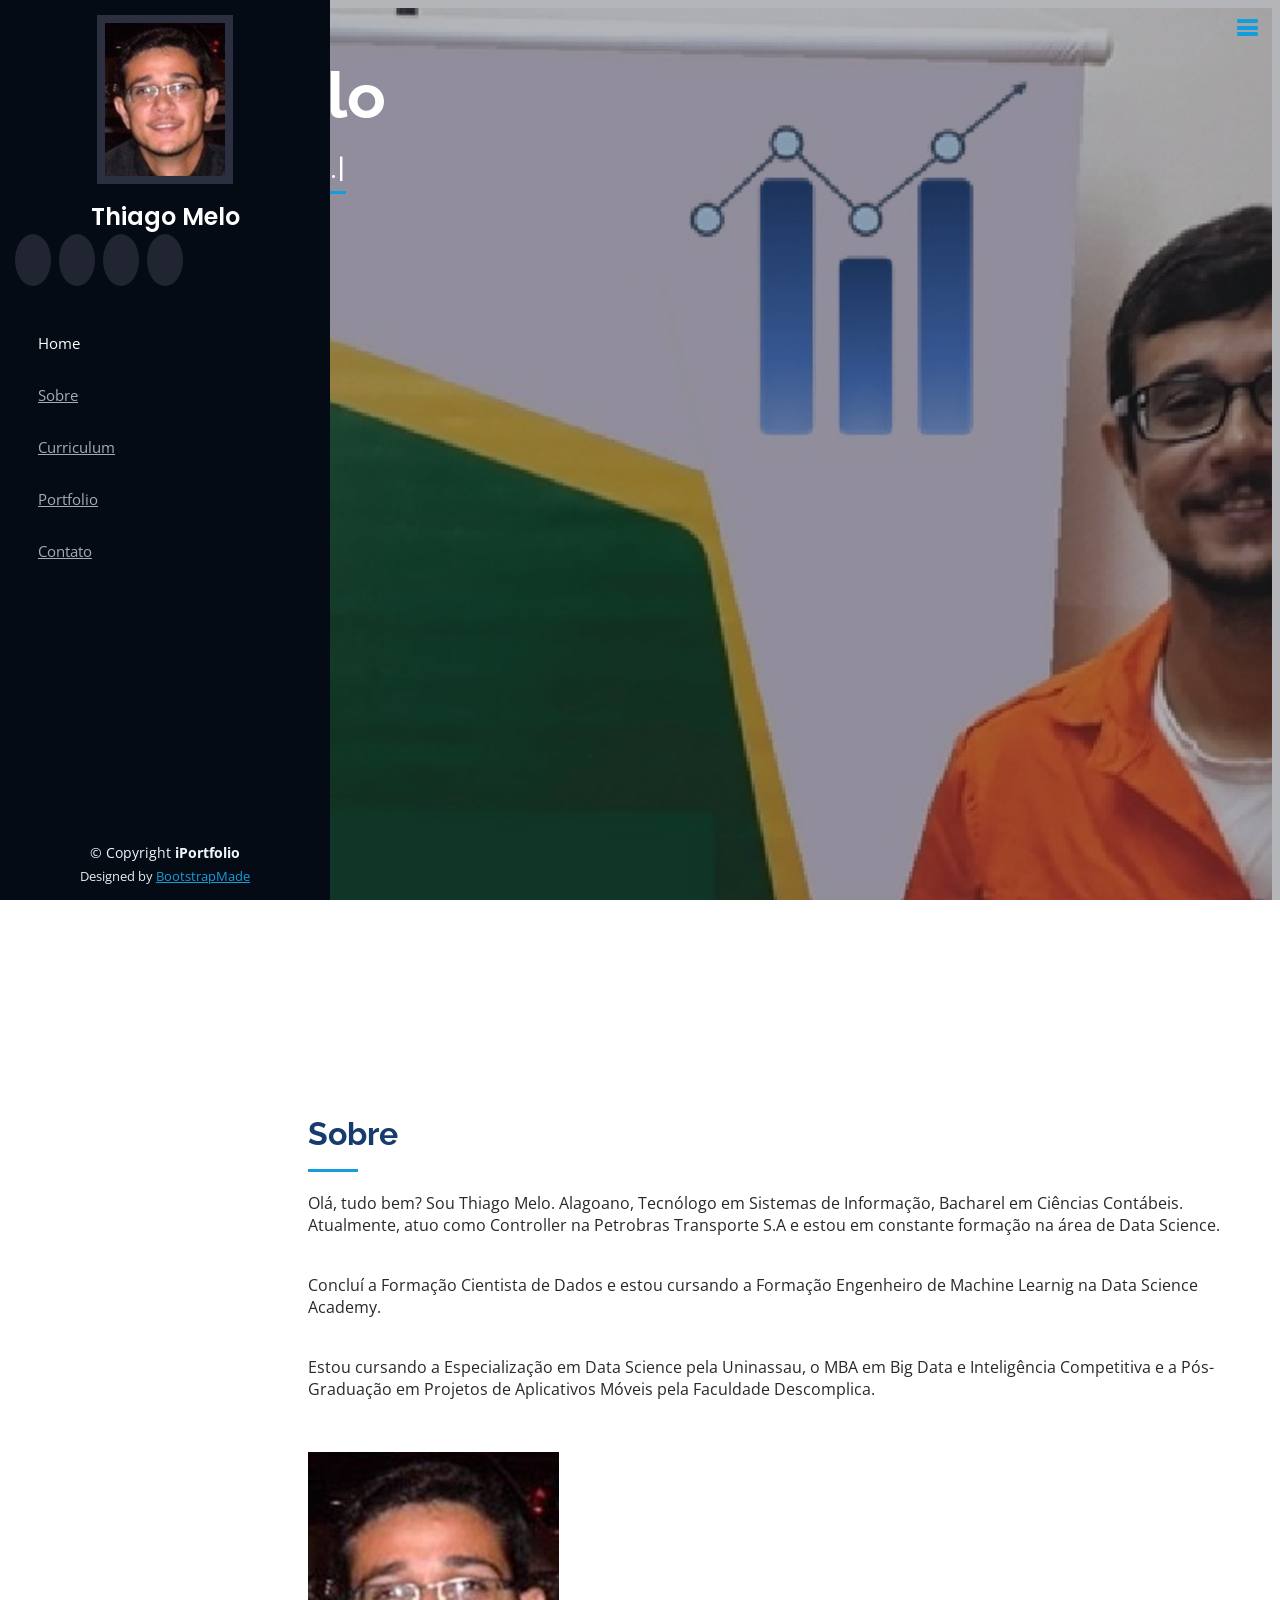
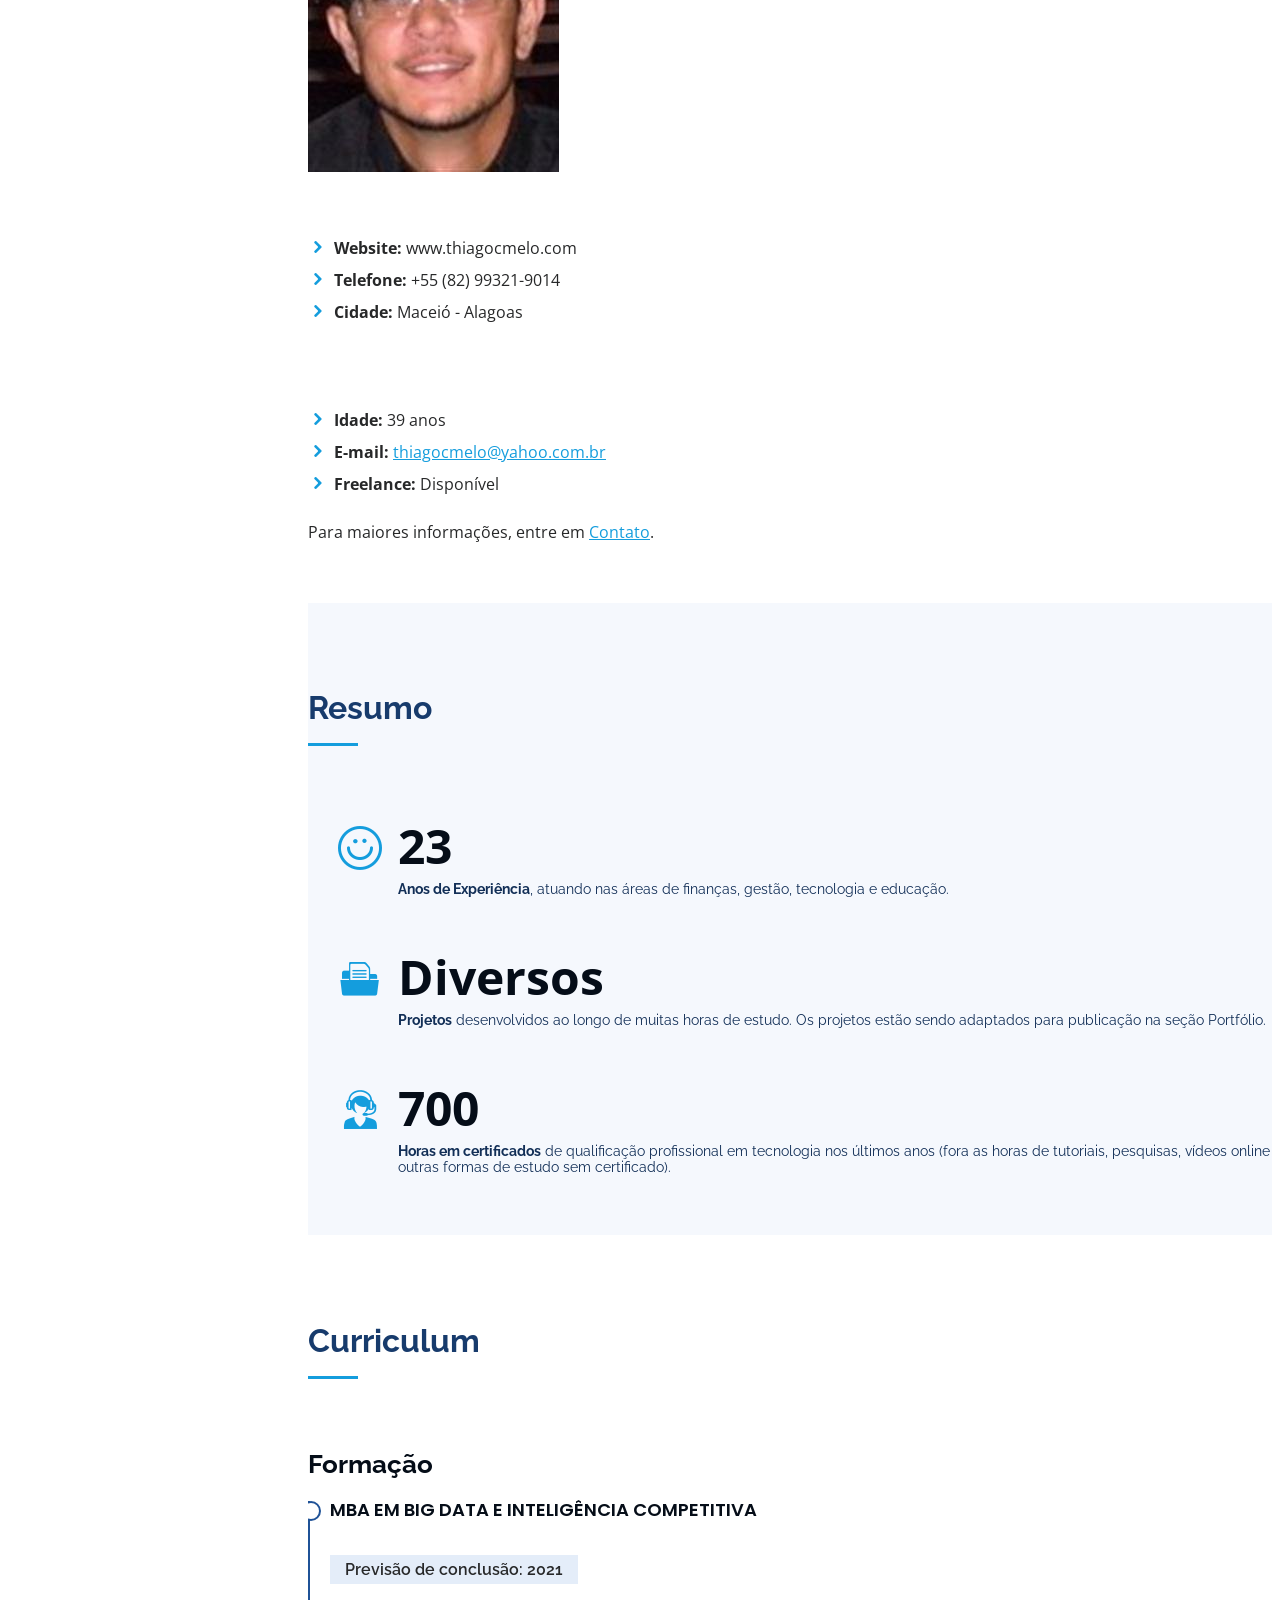
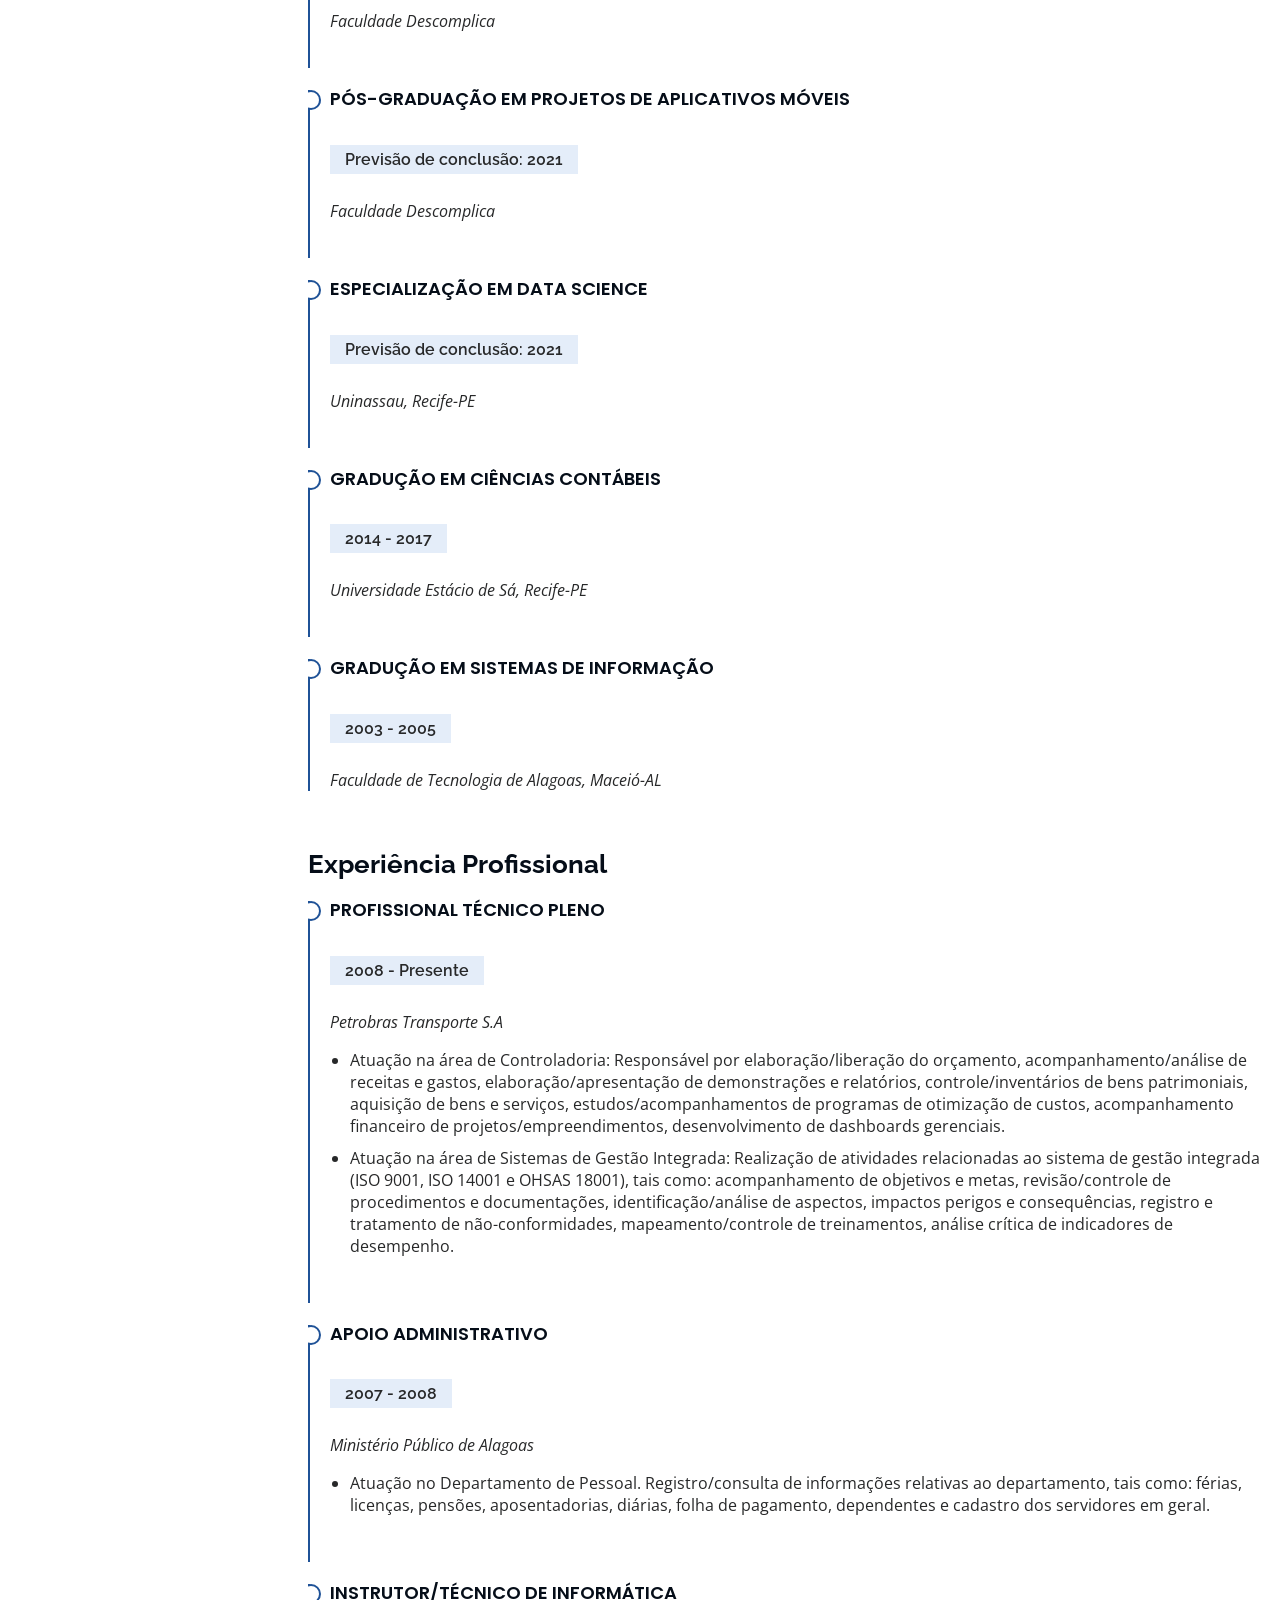
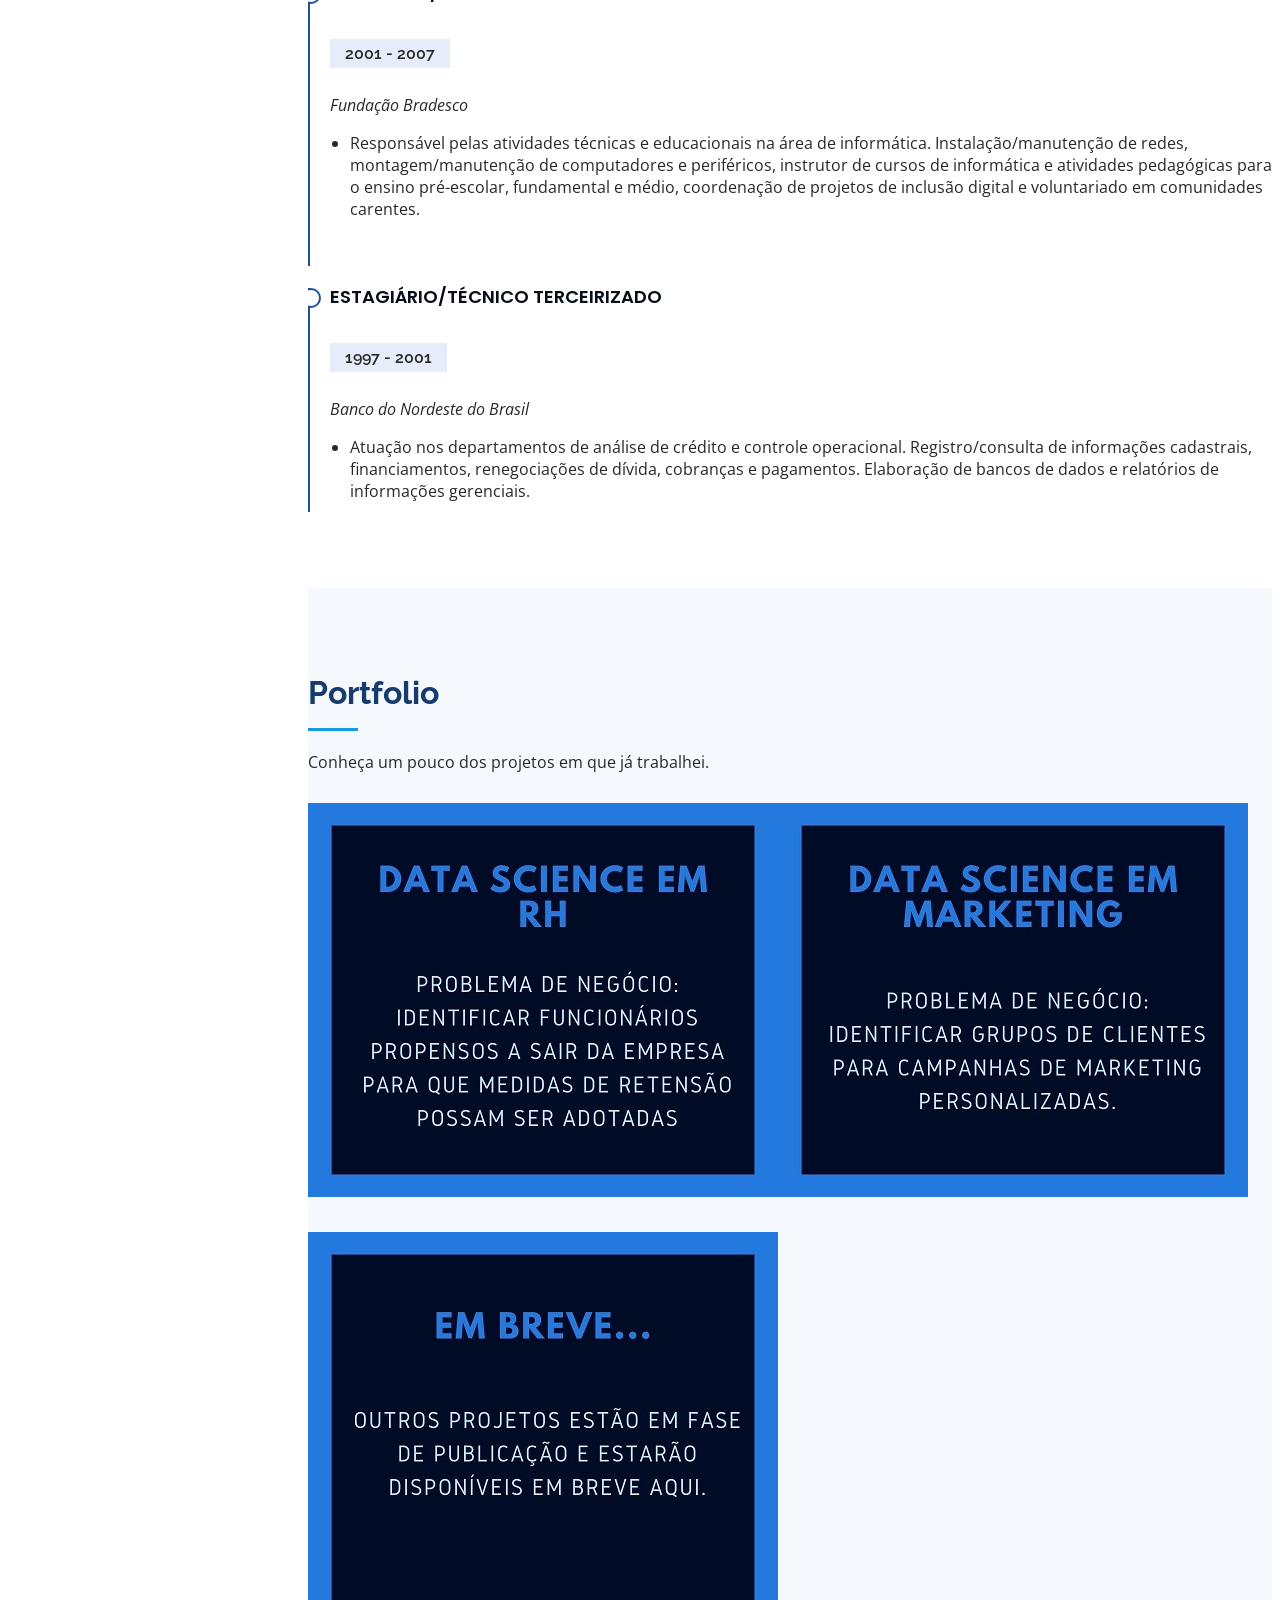
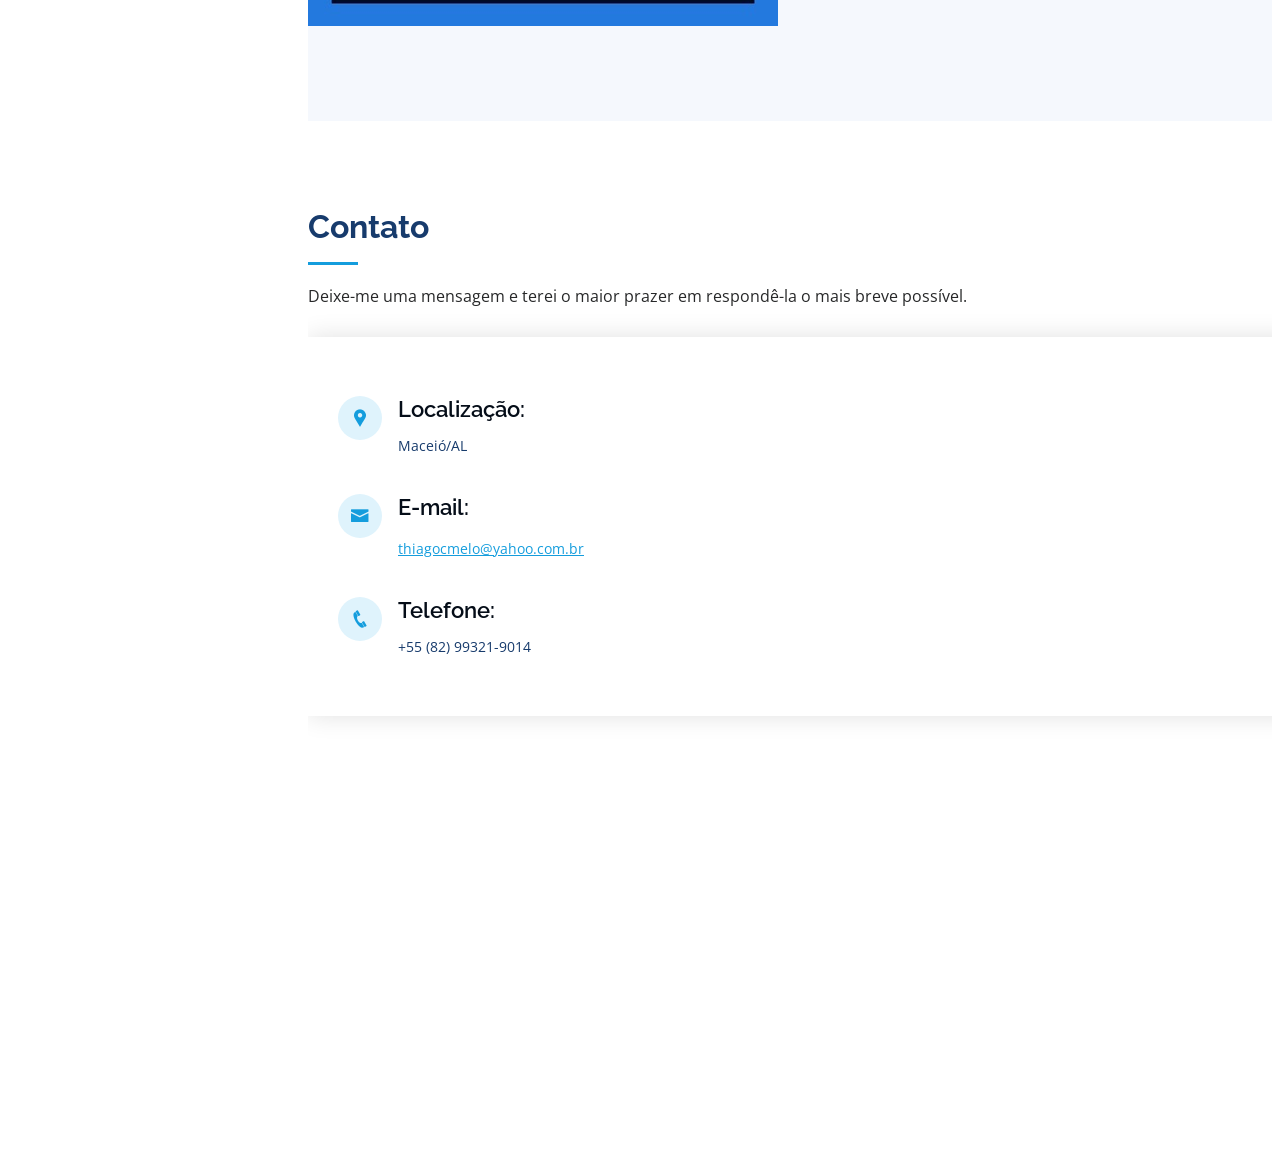
==== commit 719b0b25: "Revisão do layout do Portfolio" ====
--- a/index.html
+++ b/index.html
@@ -390,7 +390,7 @@
 
         <div class="row portfolio-container" data-aos="fade-up" data-aos-delay="100">
 
-          <div class="col-lg-4 col-md-4 portfolio-item filter-app">
+          <div class="col-lg-6 col-md-6 portfolio-item filter-app">
             <div class="portfolio-wrap">
               <img src="assets/img/portfolio/portfolio-1.jpg" class="img-fluid" alt="">
               <div class="portfolio-links">
@@ -400,17 +400,17 @@
             </div>
           </div>
 
-          <div class="col-lg-4 col-md-4 portfolio-item filter-web">
+          <div class="col-lg-6 col-md-6 portfolio-item filter-web">
             <div class="portfolio-wrap">
               <img src="assets/img/portfolio/portfolio-2.jpg" class="img-fluid" alt="">
               <div class="portfolio-links">
                 <a href="assets/img/portfolio/portfolio-2.jpg" data-gall="portfolioGallery" class="venobox" title="Em breve"><i class="bx bx-plus"></i></a>
-                <a href="projects/project2/Marketing.html" title="Ver projeto"><i class="bx bx-link"></i></a>
-              </div>
-            </div>
-          </div>
-
-          <div class="col-lg-4 col-md-4 portfolio-item filter-web">
+                <a href="projects/project2/Marketing.html" title="Ver projeto" target="_blank"><i class="bx bx-link"></i></a>
+              </div>
+            </div>
+          </div>
+
+          <div class="col-lg-6 col-md-6 portfolio-item filter-web">
             <div class="portfolio-wrap">
               <img src="assets/img/portfolio/Em_breve.jpg" class="img-fluid" alt="">
               <div class="portfolio-links">
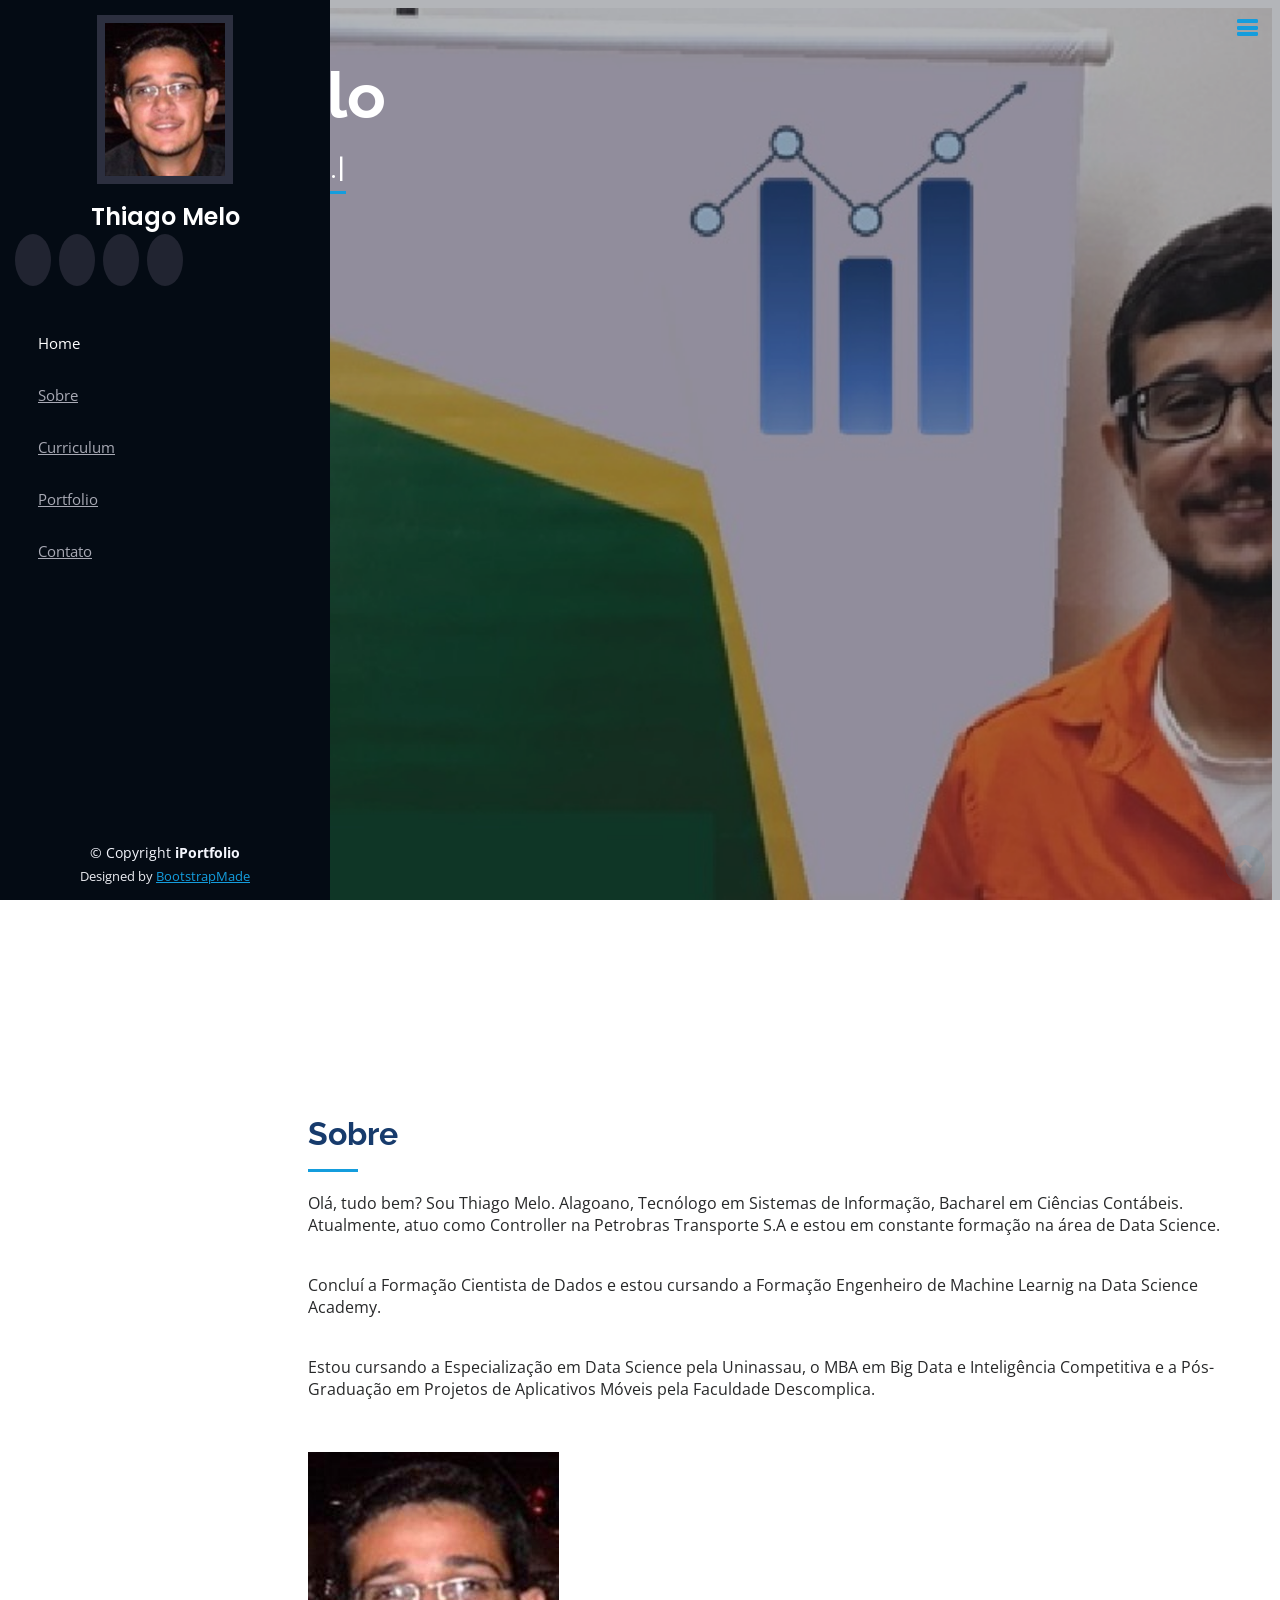
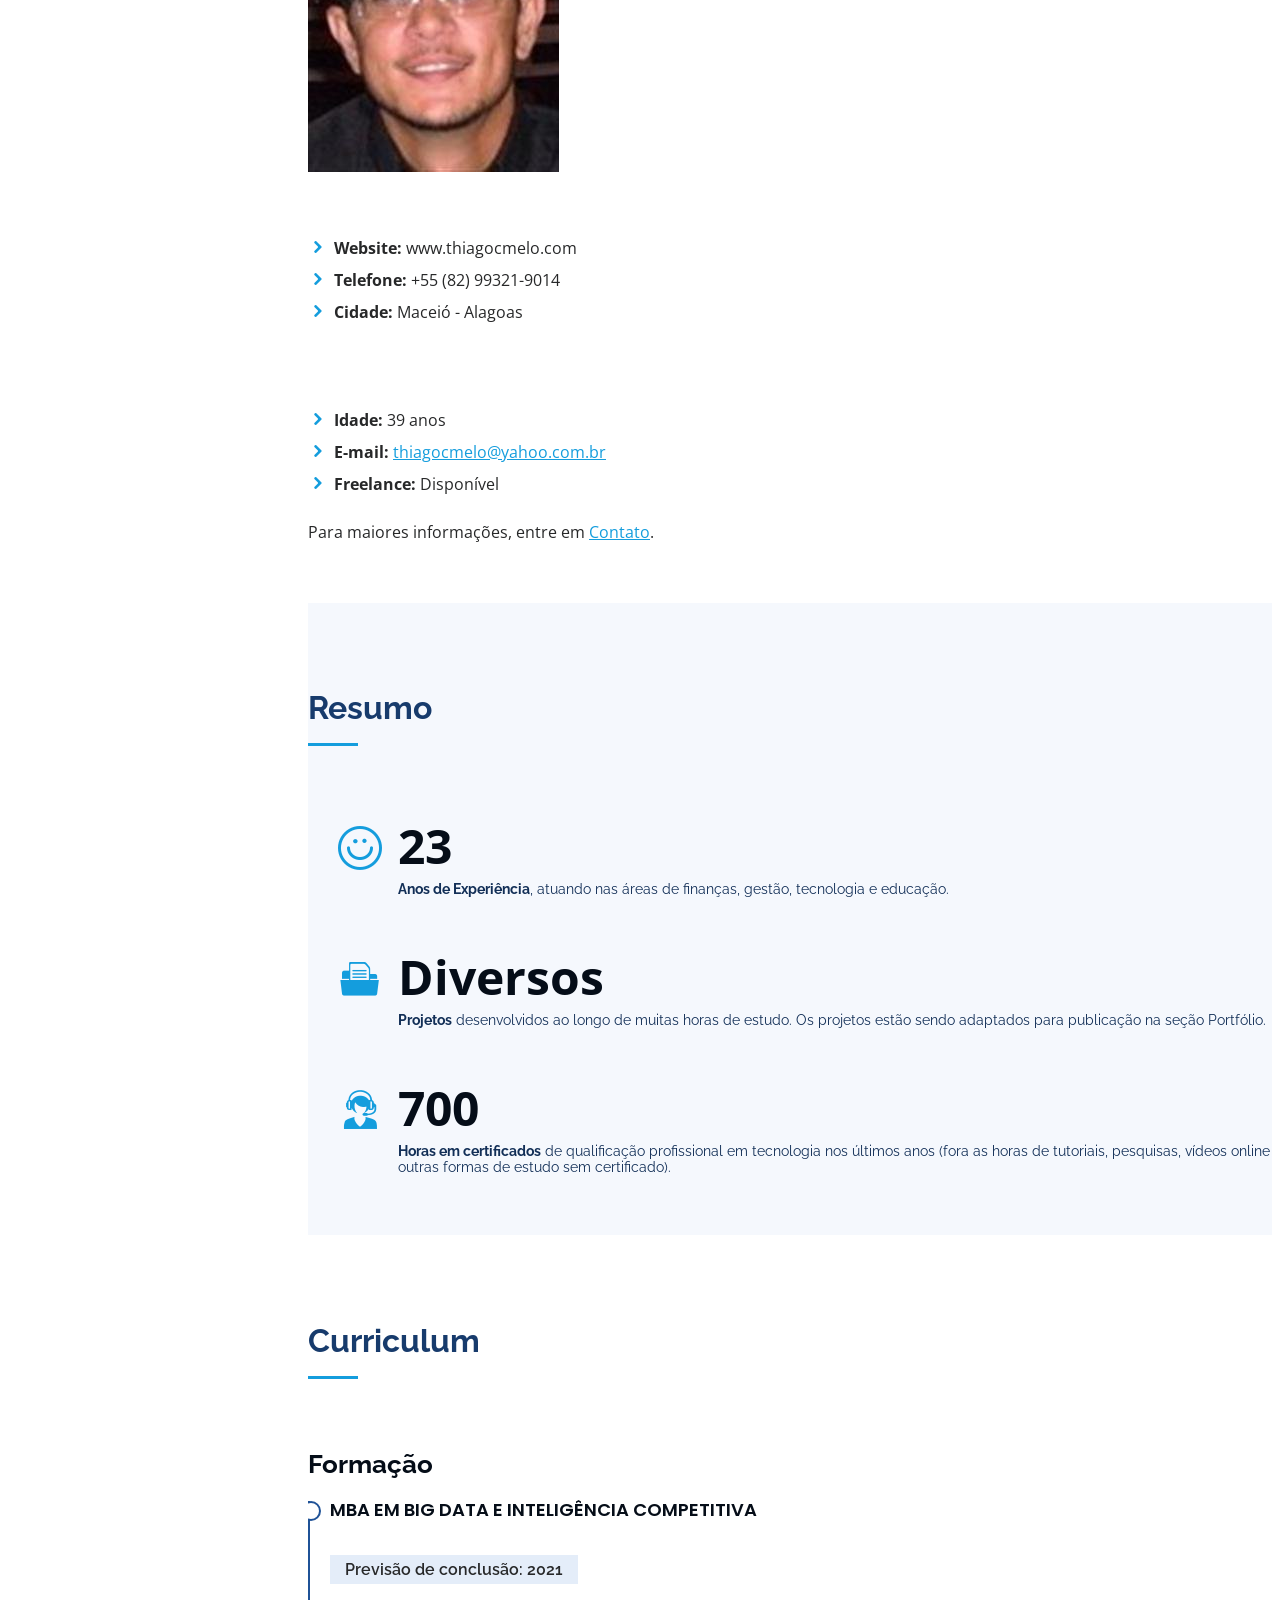
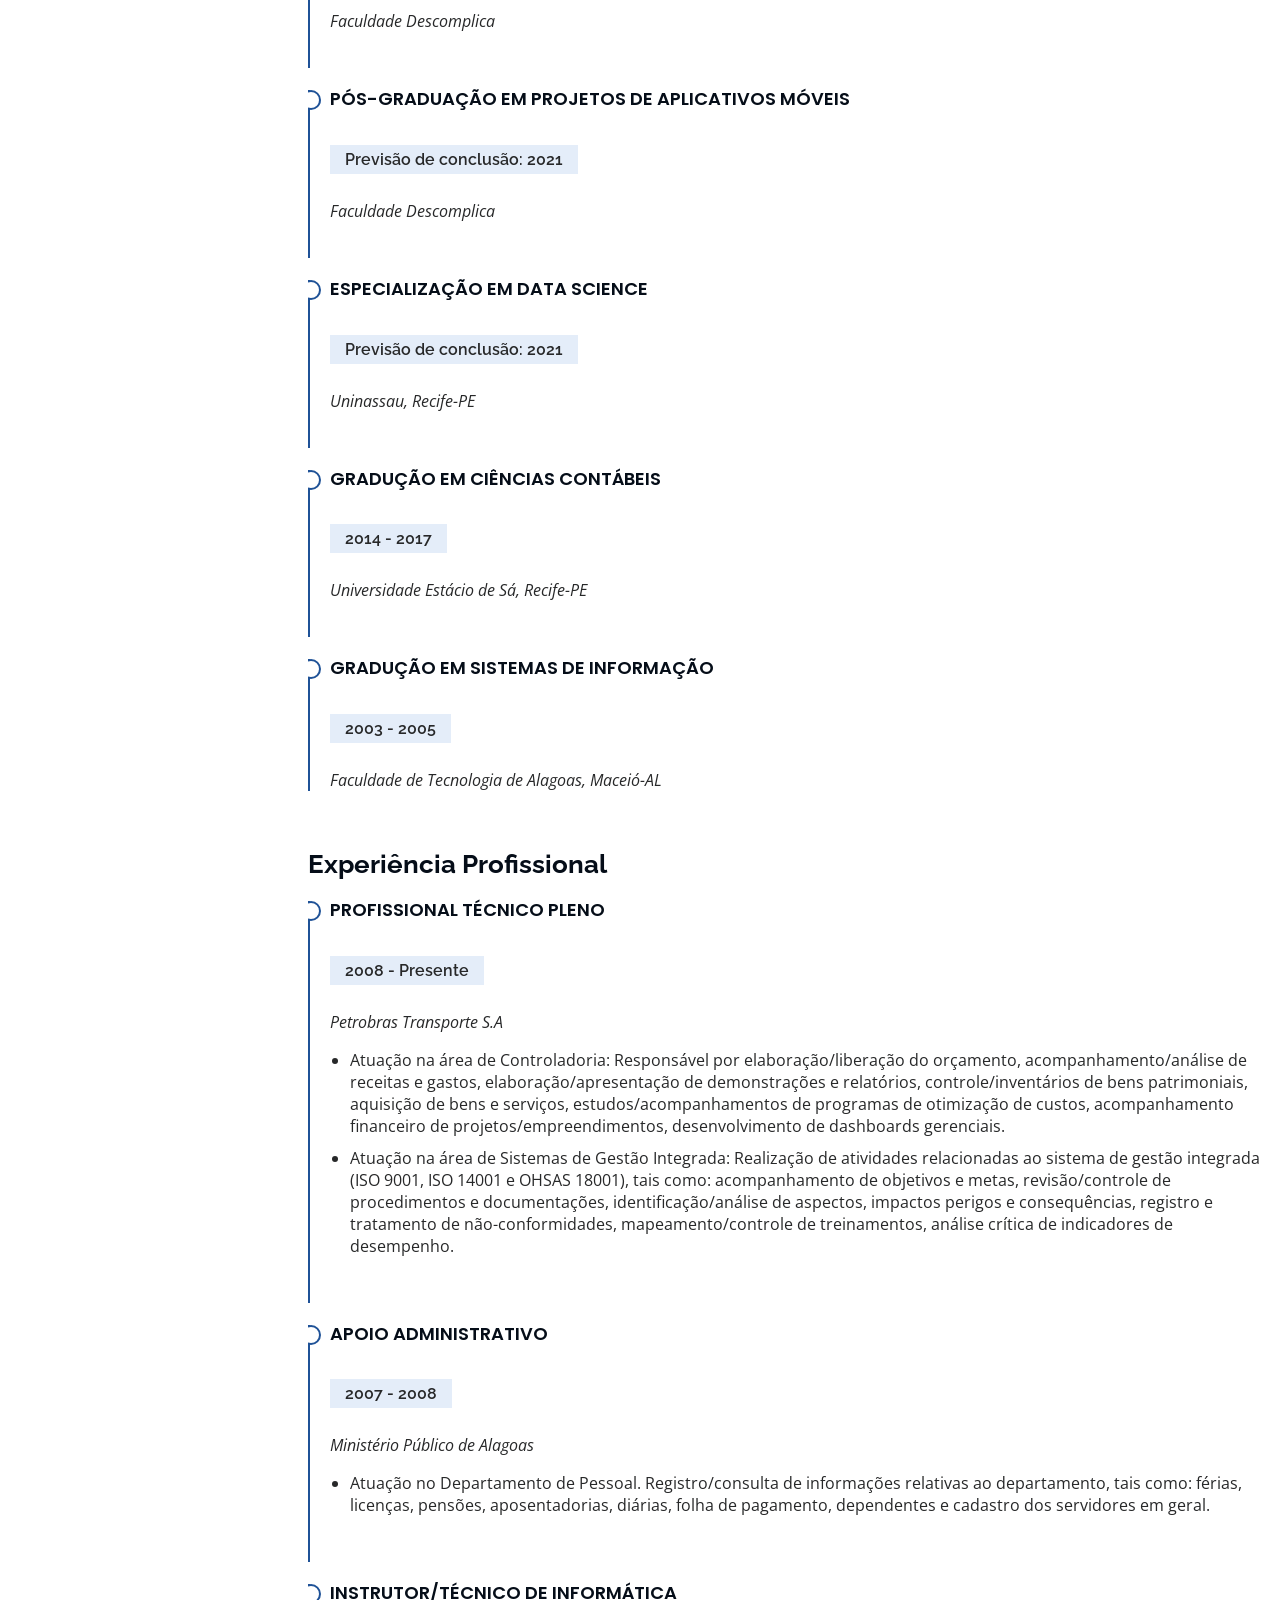
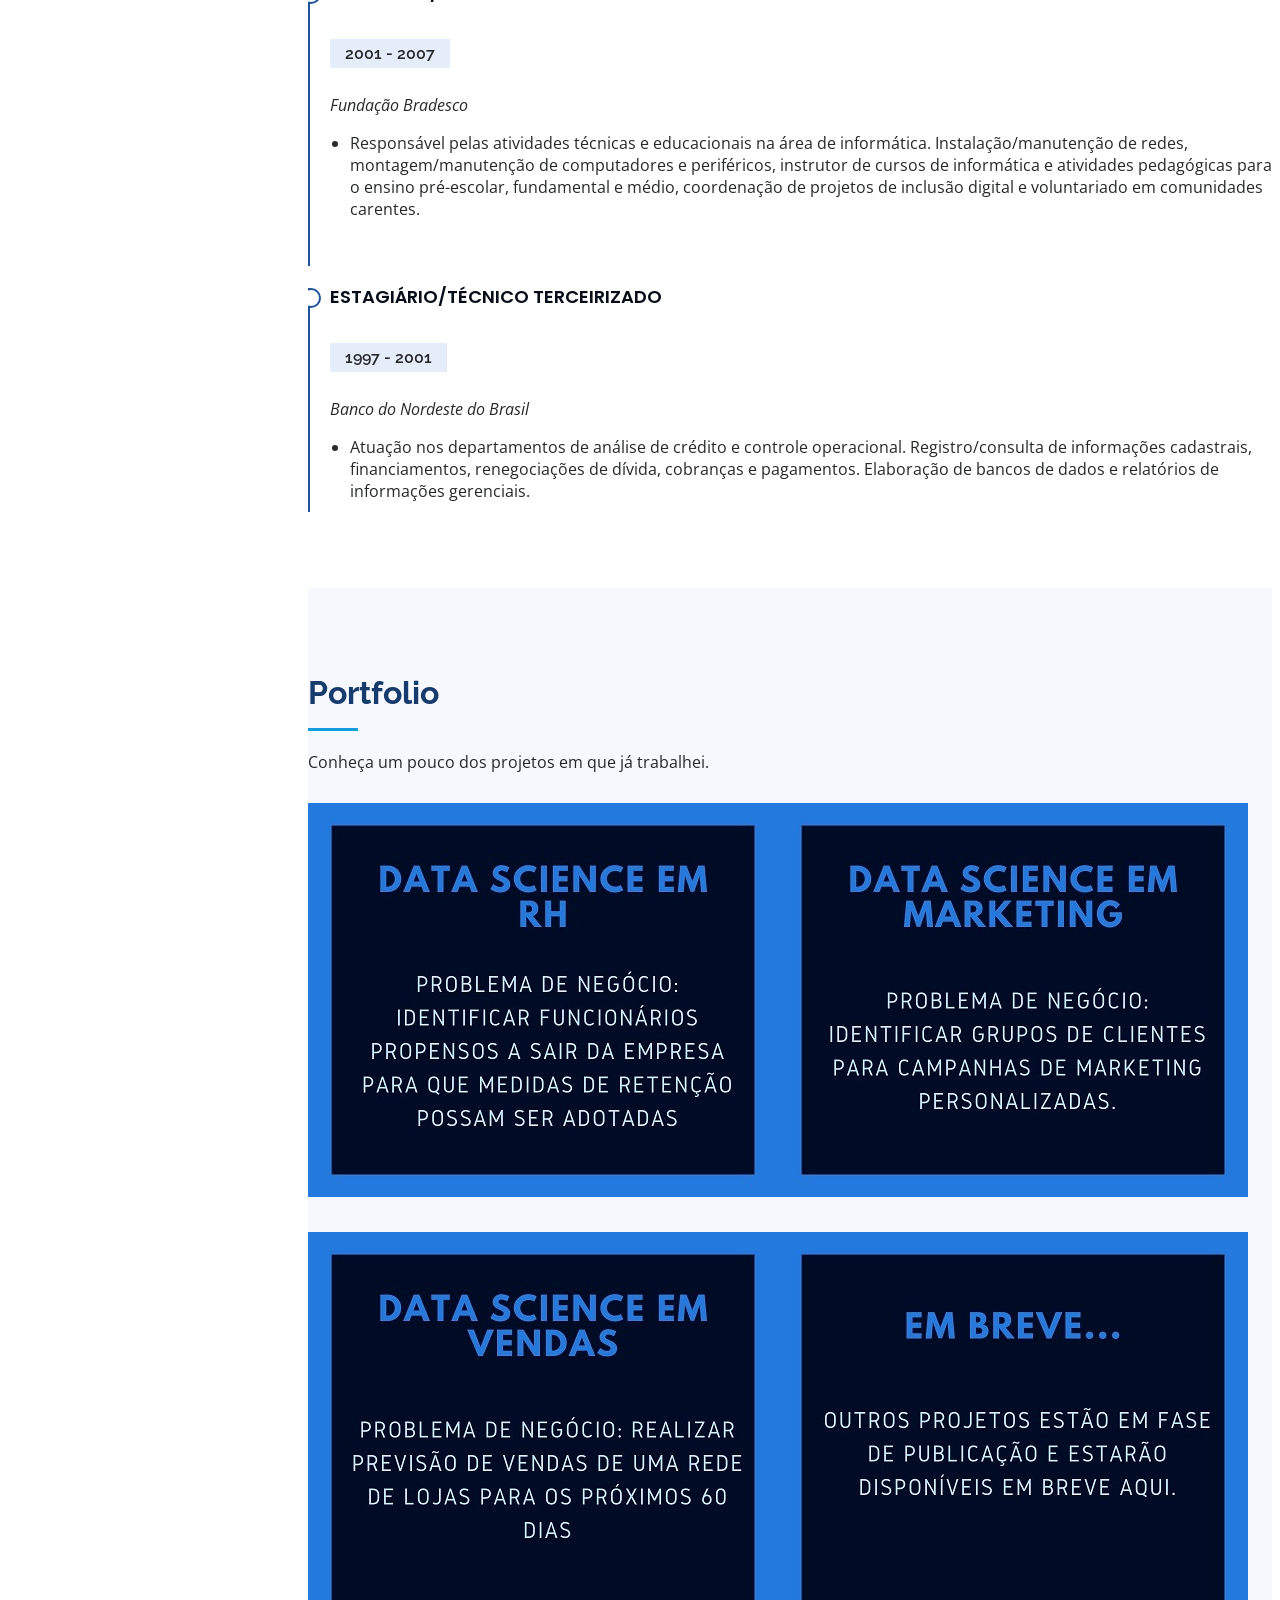
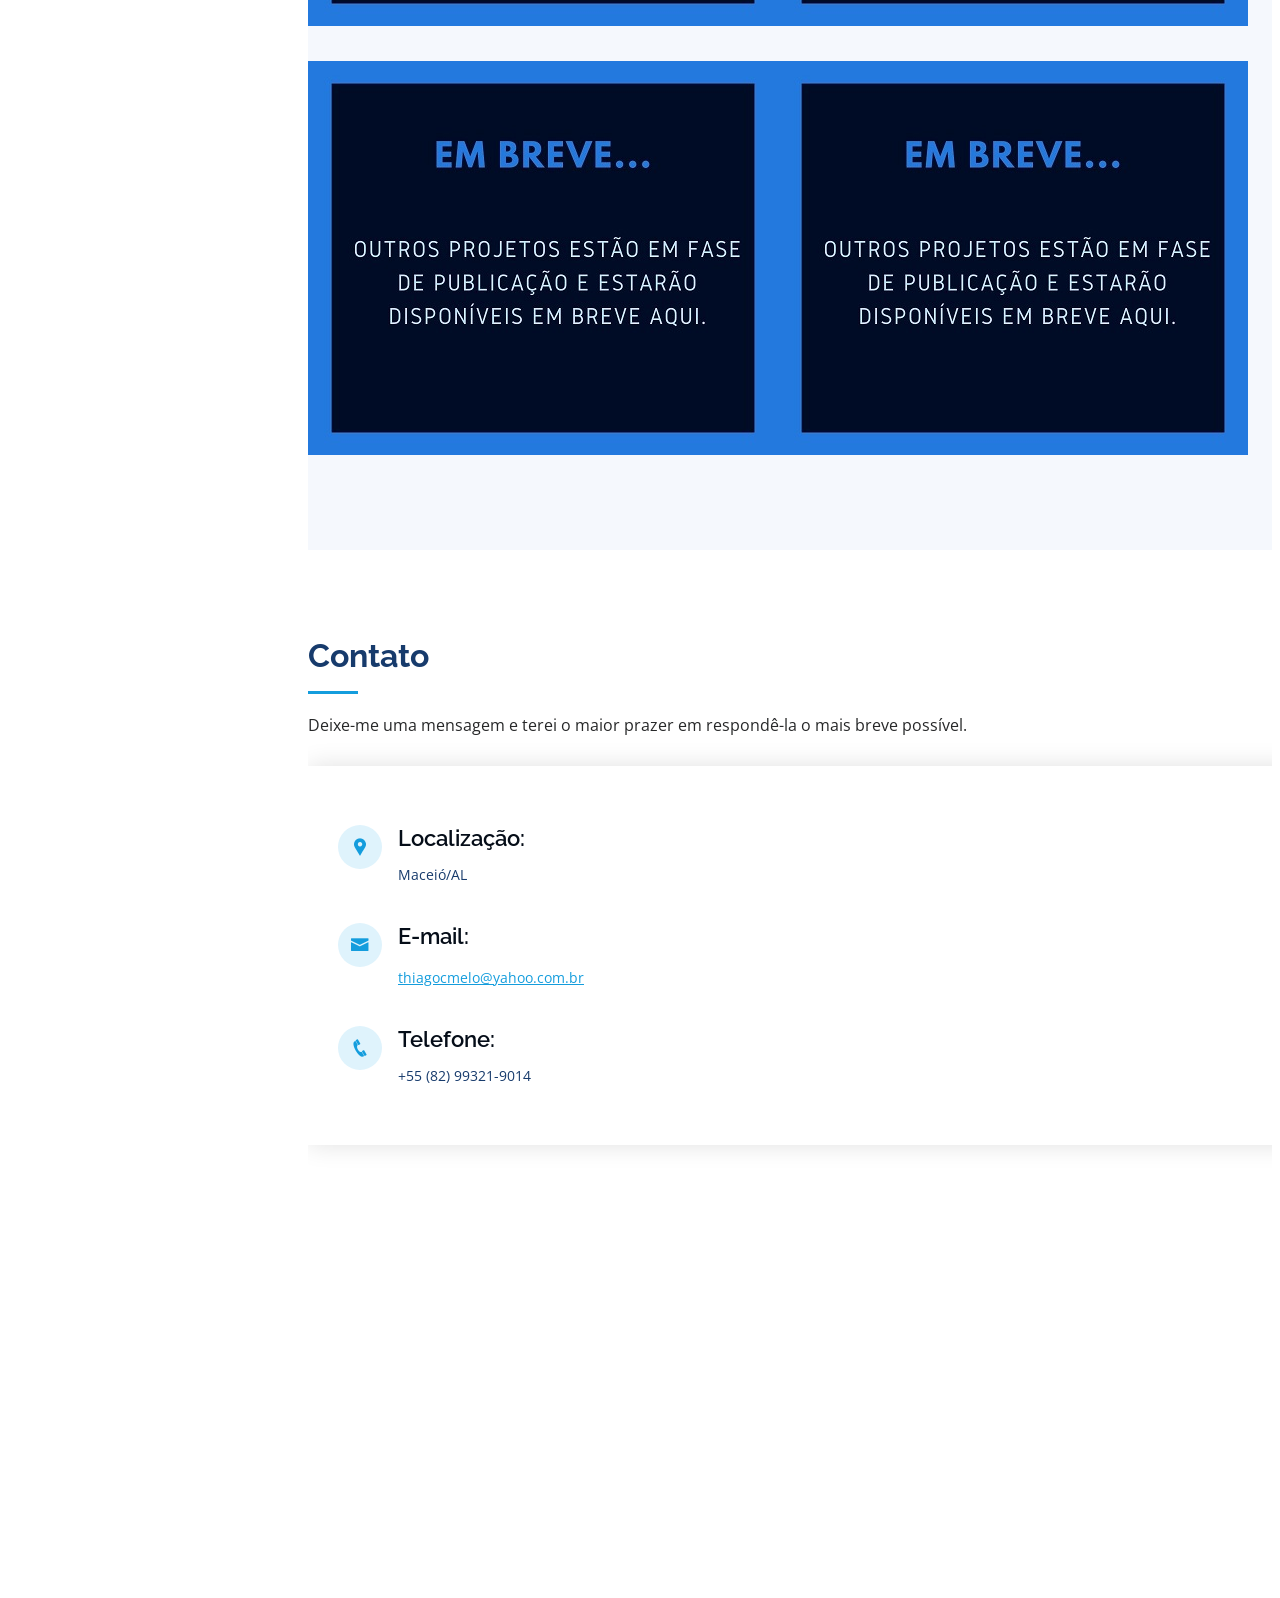
==== commit b0ba0a4f: "Projeto 3" ====
--- a/index.html
+++ b/index.html
@@ -404,8 +404,38 @@
             <div class="portfolio-wrap">
               <img src="assets/img/portfolio/portfolio-2.jpg" class="img-fluid" alt="">
               <div class="portfolio-links">
-                <a href="assets/img/portfolio/portfolio-2.jpg" data-gall="portfolioGallery" class="venobox" title="Em breve"><i class="bx bx-plus"></i></a>
+                <a href="assets/img/portfolio/portfolio-2.jpg" data-gall="portfolioGallery" class="venobox" title="Data Science em Marketing"><i class="bx bx-plus"></i></a>
                 <a href="projects/project2/Marketing.html" title="Ver projeto" target="_blank"><i class="bx bx-link"></i></a>
+              </div>
+            </div>
+          </div>
+
+          <div class="col-lg-6 col-md-6 portfolio-item filter-web">
+            <div class="portfolio-wrap">
+              <img src="assets/img/portfolio/portfolio-3.jpg" class="img-fluid" alt="">
+              <div class="portfolio-links">
+                <a href="assets/img/portfolio/portfolio-3.jpg" data-gall="portfolioGallery" class="venobox" title="Data Science em Vendas"><i class="bx bx-plus"></i></a>
+                <a href="projects/project3/Vendas.html" title="Ver projeto" target="_blank"><i class="bx bx-link"></i></a>
+              </div>
+            </div>
+          </div>
+
+          <div class="col-lg-6 col-md-6 portfolio-item filter-web">
+            <div class="portfolio-wrap">
+              <img src="assets/img/portfolio/Em_breve.jpg" class="img-fluid" alt="">
+              <div class="portfolio-links">
+                <a href="assets/img/portfolio/Em_breve.jpg" data-gall="portfolioGallery" class="venobox" title="Em breve"><i class="bx bx-plus"></i></a>
+                <a href="#portfolio" title="More Details"><i class="bx bx-link"></i></a>
+              </div>
+            </div>
+          </div>
+
+          <div class="col-lg-6 col-md-6 portfolio-item filter-web">
+            <div class="portfolio-wrap">
+              <img src="assets/img/portfolio/Em_breve.jpg" class="img-fluid" alt="">
+              <div class="portfolio-links">
+                <a href="assets/img/portfolio/Em_breve.jpg" data-gall="portfolioGallery" class="venobox" title="Em breve"><i class="bx bx-plus"></i></a>
+                <a href="#portfolio" title="More Details"><i class="bx bx-link"></i></a>
               </div>
             </div>
           </div>
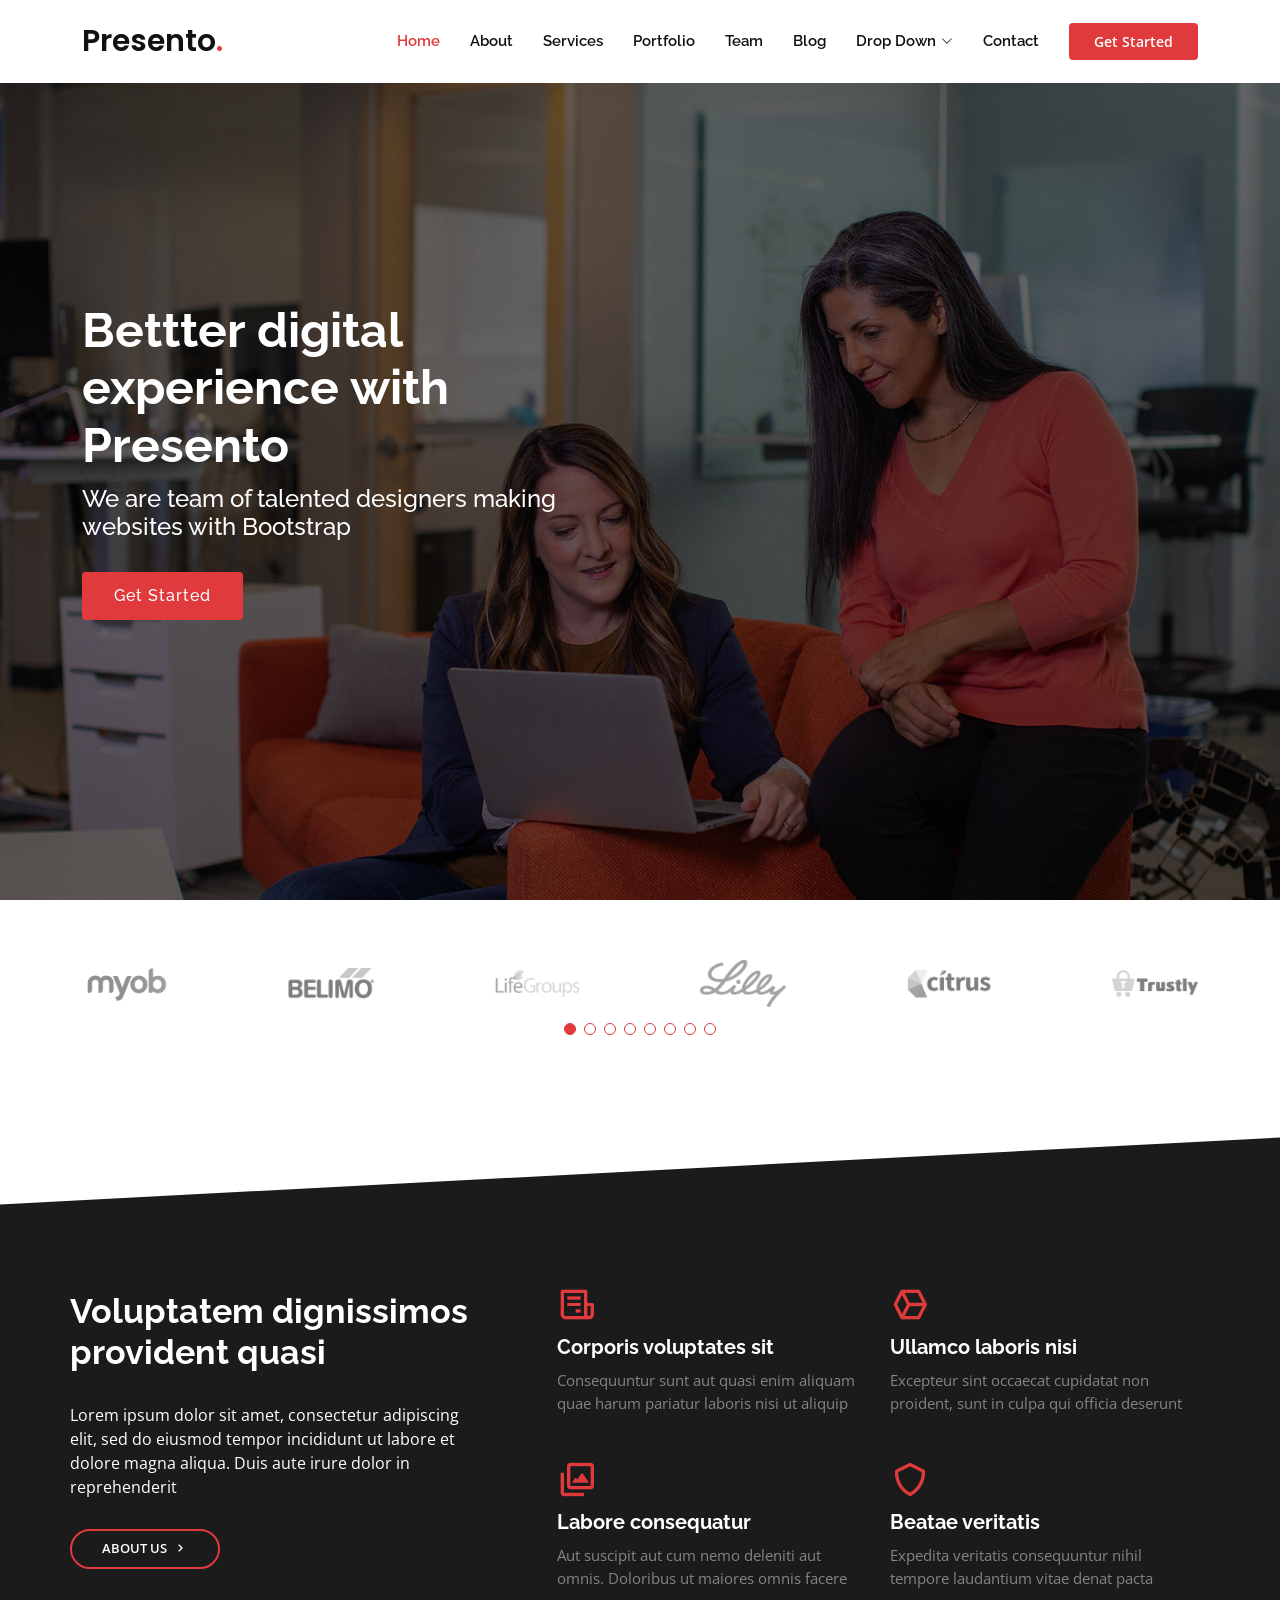
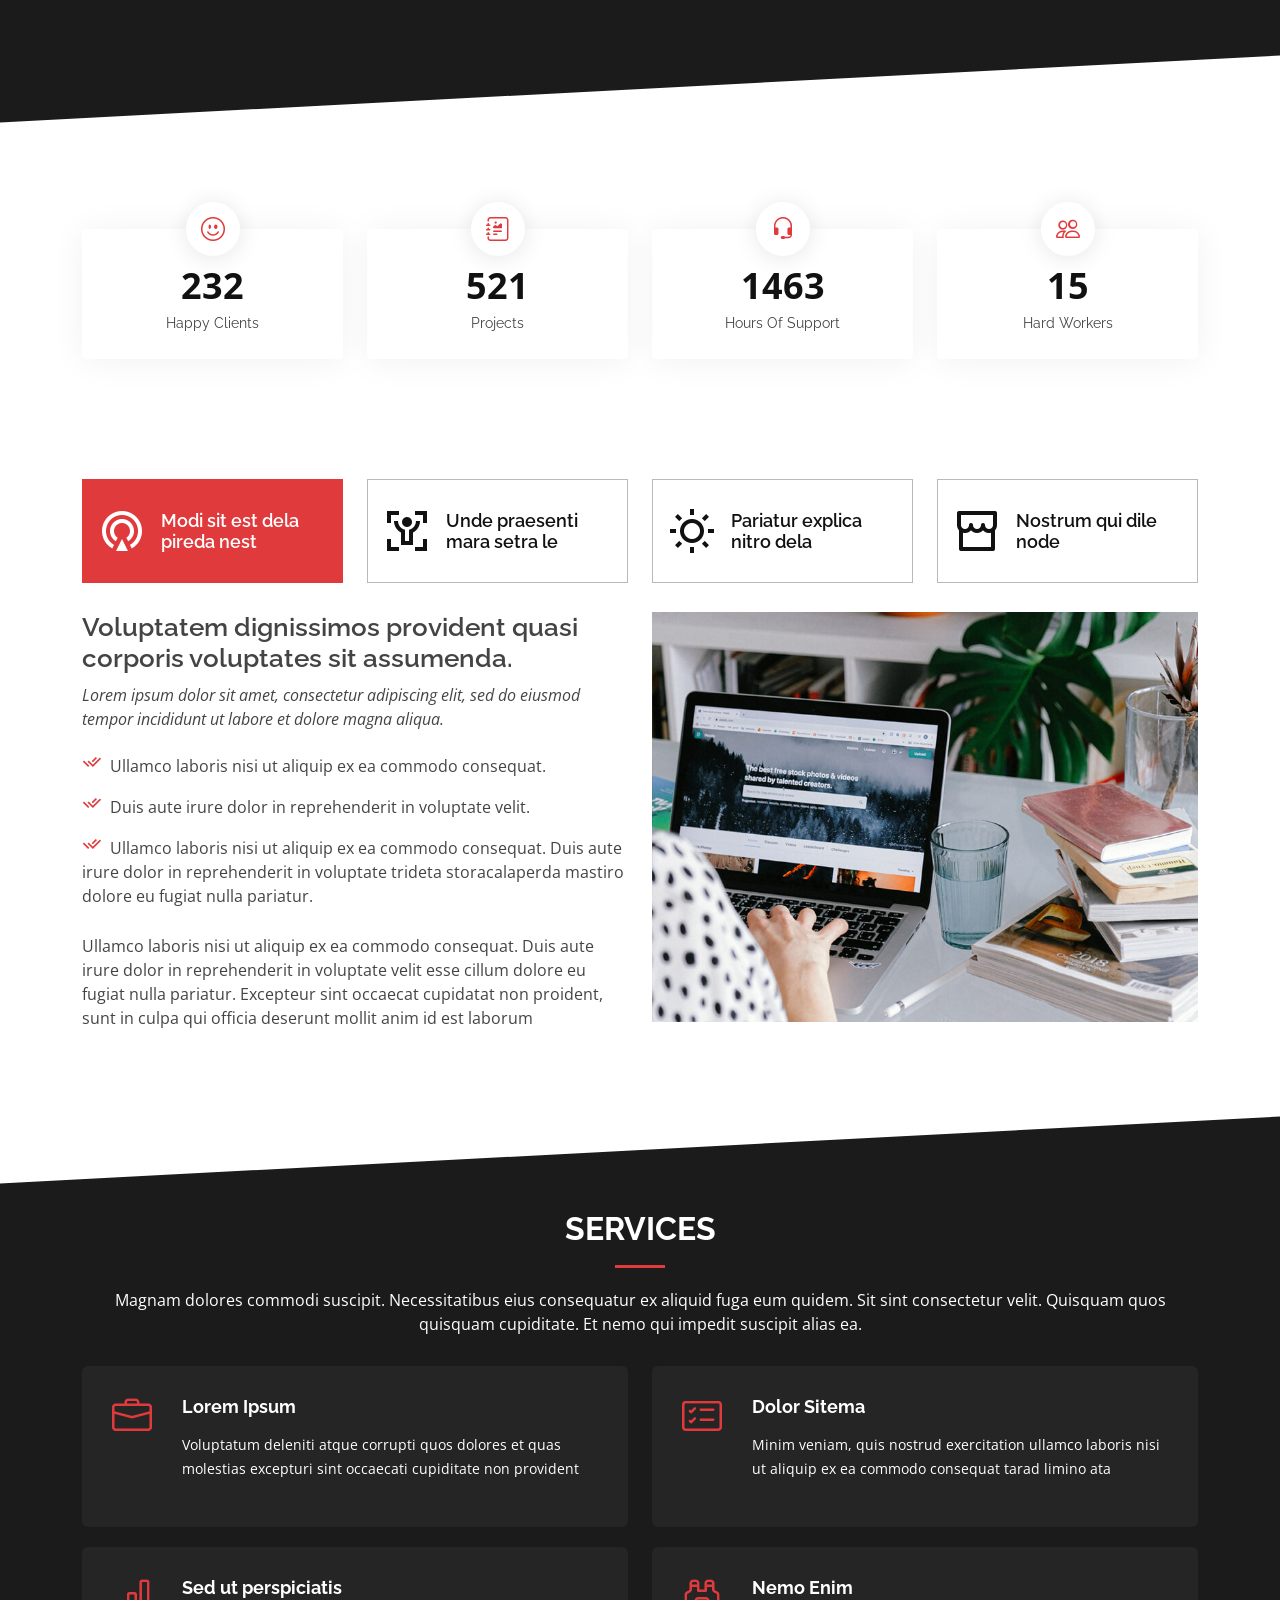
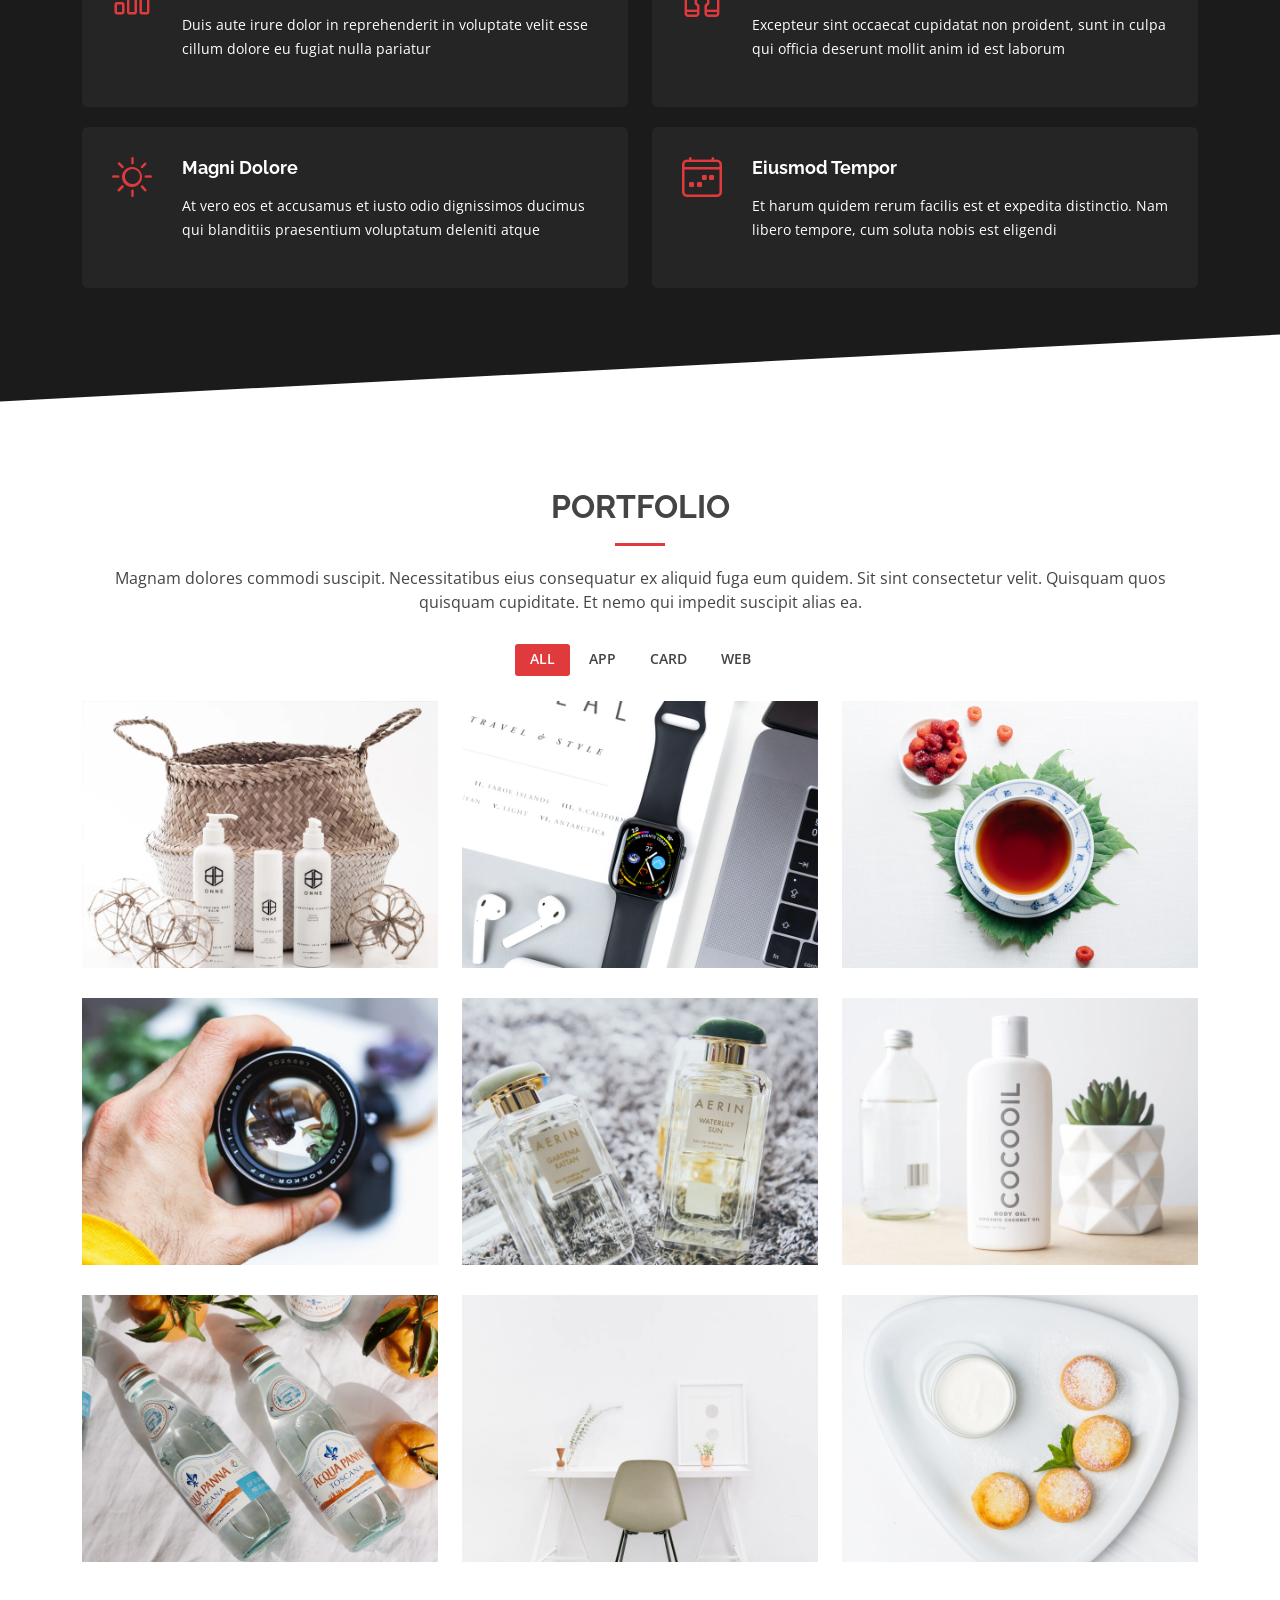
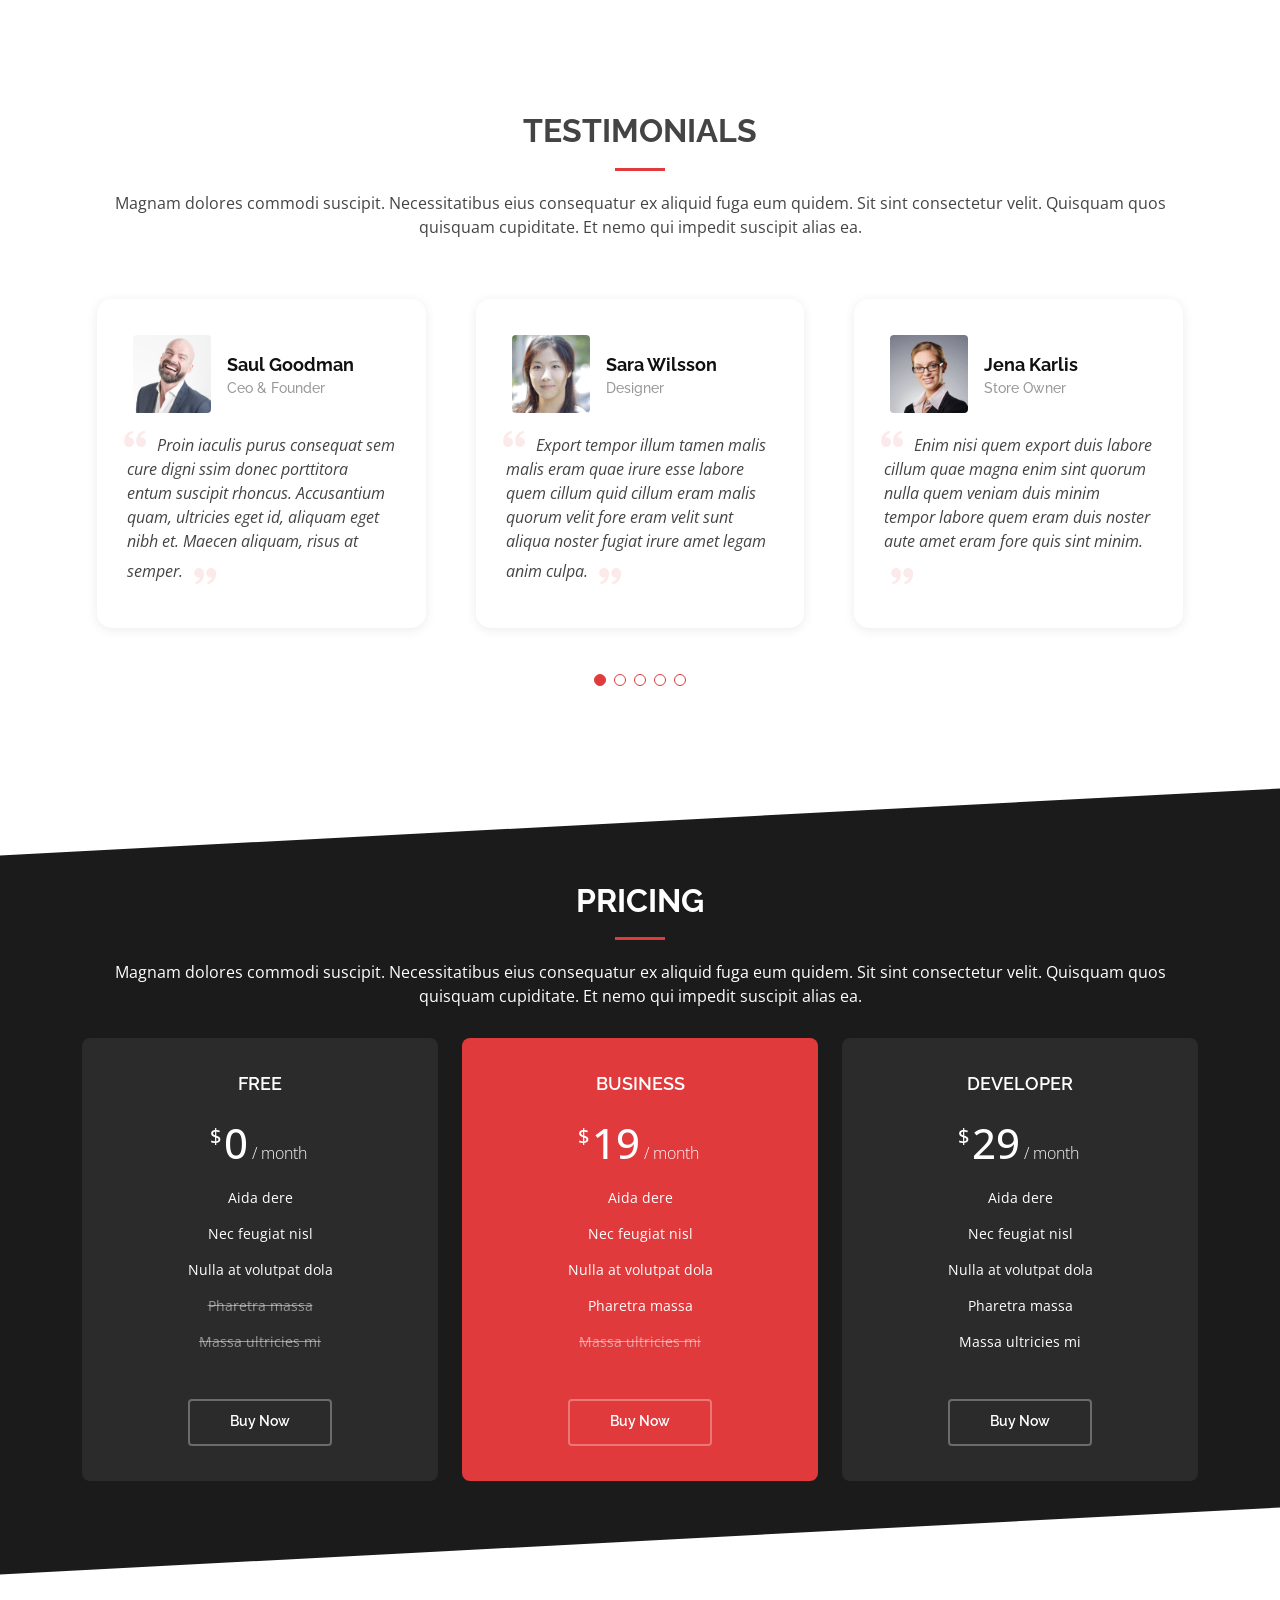
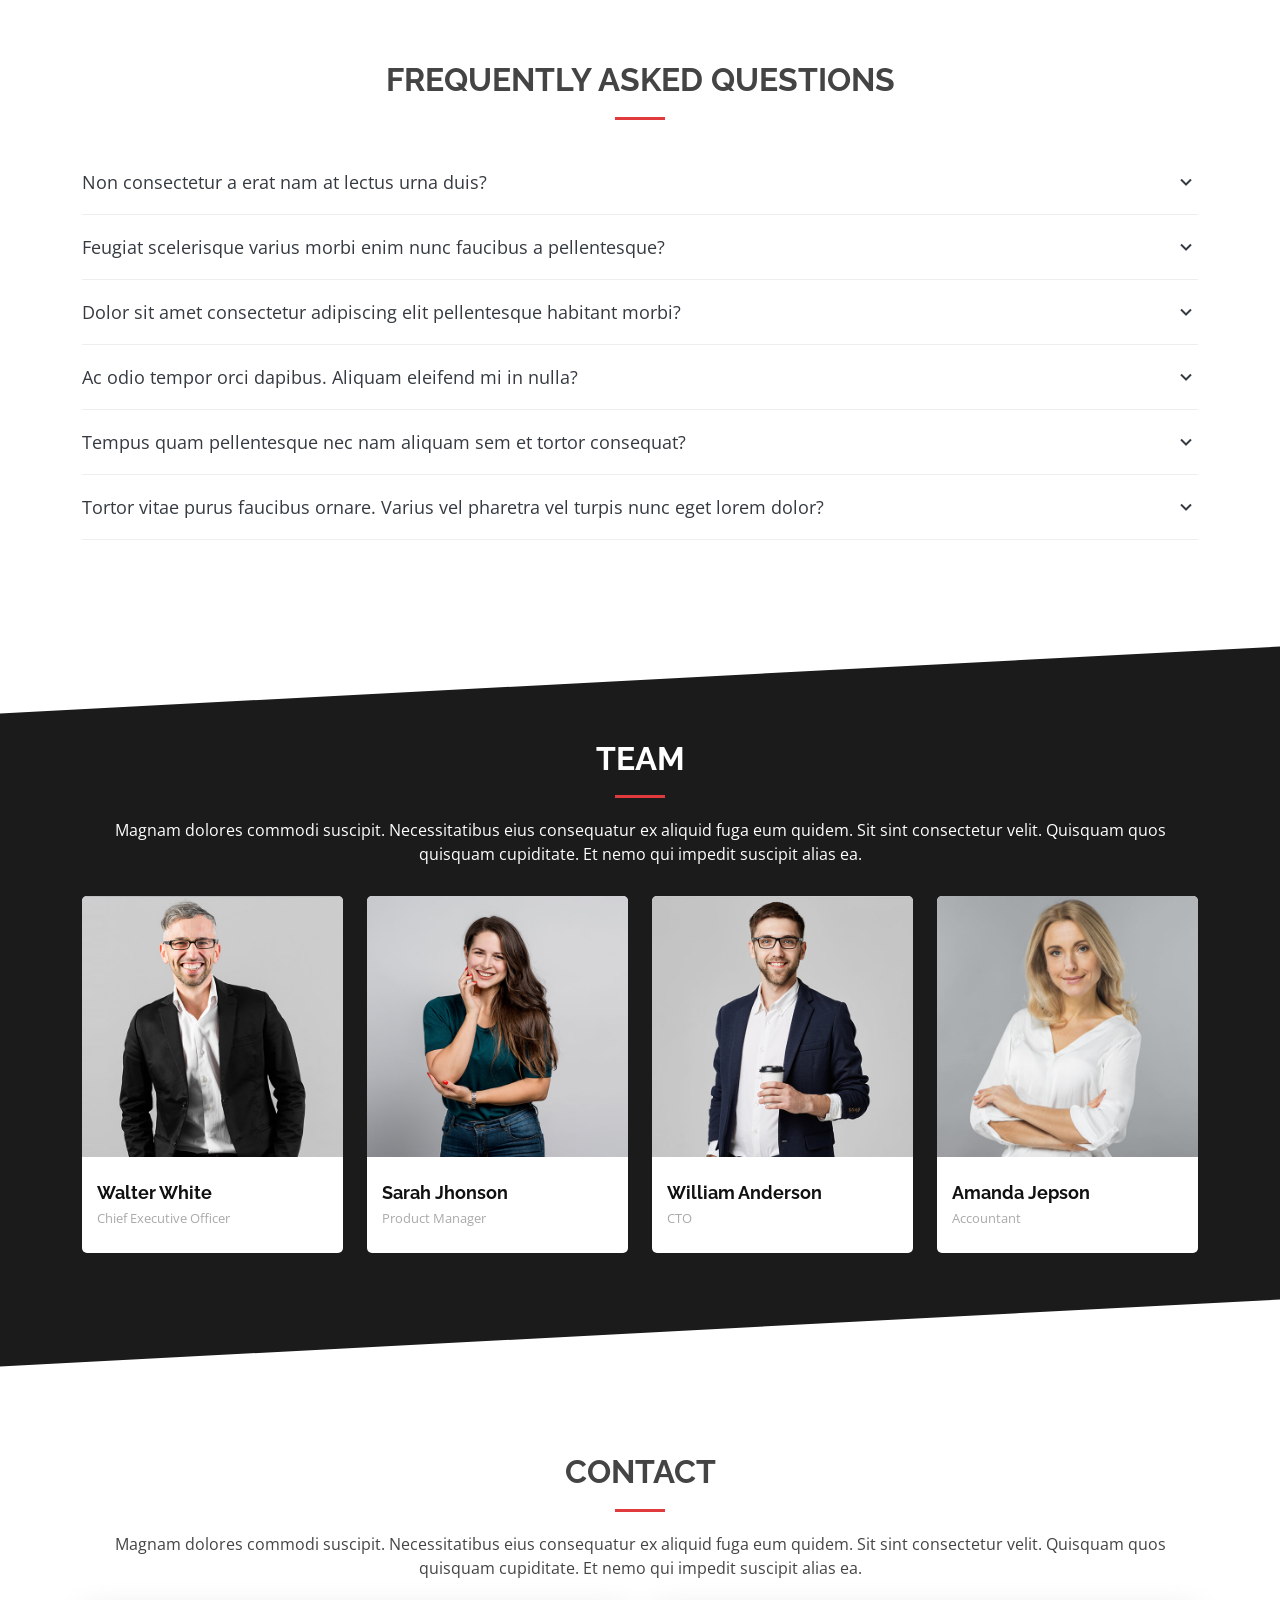
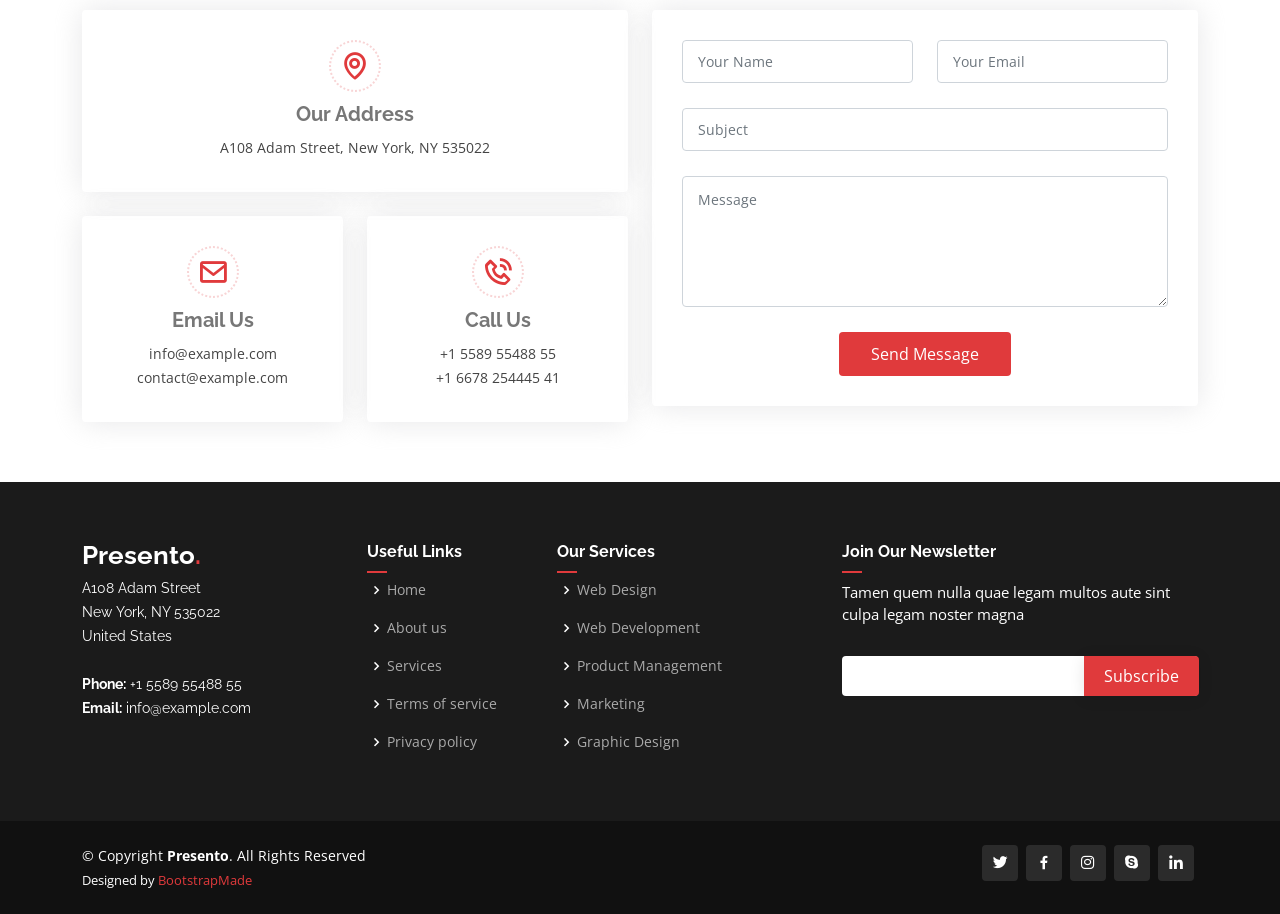
==== commit d4605ec9: "first commit" ====
--- a/index.html
+++ b/index.html
@@ -5,32 +5,32 @@
   <meta charset="utf-8">
   <meta content="width=device-width, initial-scale=1.0" name="viewport">
 
-  <title>Thiago Melo</title>
+  <title>Presento Bootstrap Template - Index</title>
   <meta content="" name="description">
   <meta content="" name="keywords">
 
   <!-- Favicons -->
-  <link href="assets/img/icone.jpg" rel="icon">
-  <!-- <link href="assets/img/favicon.png" rel="icon"> -->
+  <link href="assets/img/favicon.png" rel="icon">
   <link href="assets/img/apple-touch-icon.png" rel="apple-touch-icon">
 
   <!-- Google Fonts -->
   <link href="https://fonts.googleapis.com/css?family=Open+Sans:300,300i,400,400i,600,600i,700,700i|Raleway:300,300i,400,400i,500,500i,600,600i,700,700i|Poppins:300,300i,400,400i,500,500i,600,600i,700,700i" rel="stylesheet">
 
   <!-- Vendor CSS Files -->
+  <link href="assets/vendor/aos/aos.css" rel="stylesheet">
   <link href="assets/vendor/bootstrap/css/bootstrap.min.css" rel="stylesheet">
-  <link href="assets/vendor/icofont/icofont.min.css" rel="stylesheet">
+  <link href="assets/vendor/bootstrap-icons/bootstrap-icons.css" rel="stylesheet">
   <link href="assets/vendor/boxicons/css/boxicons.min.css" rel="stylesheet">
-  <link href="assets/vendor/venobox/venobox.css" rel="stylesheet">
-  <link href="assets/vendor/owl.carousel/assets/owl.carousel.min.css" rel="stylesheet">
-  <link href="assets/vendor/aos/aos.css" rel="stylesheet">
+  <link href="assets/vendor/glightbox/css/glightbox.min.css" rel="stylesheet">
+  <link href="assets/vendor/remixicon/remixicon.css" rel="stylesheet">
+  <link href="assets/vendor/swiper/swiper-bundle.min.css" rel="stylesheet">
 
   <!-- Template Main CSS File -->
   <link href="assets/css/style.css" rel="stylesheet">
 
   <!-- =======================================================
-  * Template Name: iPortfolio - v1.5.0
-  * Template URL: https://bootstrapmade.com/iportfolio-bootstrap-portfolio-websites-template/
+  * Template Name: Presento - v3.10.0
+  * Template URL: https://bootstrapmade.com/presento-bootstrap-corporate-template/
   * Author: BootstrapMade.com
   * License: https://bootstrapmade.com/license/
   ======================================================== -->
@@ -38,424 +38,424 @@
 
 <body>
 
-  <!-- ======= Mobile nav toggle button ======= -->
-  <button type="button" class="mobile-nav-toggle d-xl-none"><i class="icofont-navigation-menu"></i></button>
-
   <!-- ======= Header ======= -->
-  <header id="header">
-    <div class="d-flex flex-column">
-
-      <div class="profile">
-        <img src="assets/img/perfil.jpg" alt="" class="img-fluid rounded-circle">
-        <h1 class="text-light"><a href="index.html">Thiago Melo</a></h1>
-        <div class="social-links mt-3 text-center">
-          <a href="#" class="twitter"><i class="bx bxl-twitter"></i></a>
-          <a href="#" class="facebook"><i class="bx bxl-facebook"></i></a>
-          <a href="#" class="instagram"><i class="bx bxl-instagram"></i></a>
-          <!-- <a href="#" class="google-plus"><i class="bx bxl-skype"></i></a> -->
-          <a href="https://linkedin.com/in/thiago-melo-605483145" class="linkedin" target="_blank"><i class="bx bxl-linkedin"></i></a>
-        </div>
-      </div>
-
-      <nav class="nav-menu">
+  <header id="header" class="fixed-top d-flex align-items-center">
+    <div class="container d-flex align-items-center">
+      <h1 class="logo me-auto"><a href="index.html">Presento<span>.</span></a></h1>
+      <!-- Uncomment below if you prefer to use an image logo -->
+      <!-- <a href="index.html" class="logo me-auto"><img src="assets/img/logo.png" alt=""></a>-->
+
+      <nav id="navbar" class="navbar order-last order-lg-0">
         <ul>
-          <li class="active"><a href="#hero"><i class="bx bx-home"></i> <span>Home</span></a></li>
-          <li><a href="#about"><i class="bx bx-user"></i> <span>Sobre</span></a></li>
-          <li><a href="#resume"><i class="bx bx-file-blank"></i> <span>Curriculum</span></a></li>
-          <li><a href="#portfolio"><i class="bx bx-book-content"></i> Portfolio</a></li>
-          <!-- <li><a href="#services"><i class="bx bx-server"></i> Serviços</a></li> -->
-          <li><a href="#contact"><i class="bx bx-envelope"></i> Contato</a></li>
-
+          <li><a class="nav-link scrollto active" href="#hero">Home</a></li>
+          <li><a class="nav-link scrollto" href="#about">About</a></li>
+          <li><a class="nav-link scrollto" href="#services">Services</a></li>
+          <li><a class="nav-link scrollto " href="#portfolio">Portfolio</a></li>
+          <li><a class="nav-link scrollto" href="#team">Team</a></li>
+          <li><a href="blog.html">Blog</a></li>
+          <li class="dropdown"><a href="#"><span>Drop Down</span> <i class="bi bi-chevron-down"></i></a>
+            <ul>
+              <li><a href="#">Drop Down 1</a></li>
+              <li class="dropdown"><a href="#"><span>Deep Drop Down</span> <i class="bi bi-chevron-right"></i></a>
+                <ul>
+                  <li><a href="#">Deep Drop Down 1</a></li>
+                  <li><a href="#">Deep Drop Down 2</a></li>
+                  <li><a href="#">Deep Drop Down 3</a></li>
+                  <li><a href="#">Deep Drop Down 4</a></li>
+                  <li><a href="#">Deep Drop Down 5</a></li>
+                </ul>
+              </li>
+              <li><a href="#">Drop Down 2</a></li>
+              <li><a href="#">Drop Down 3</a></li>
+              <li><a href="#">Drop Down 4</a></li>
+            </ul>
+          </li>
+          <li><a class="nav-link scrollto" href="#contact">Contact</a></li>
         </ul>
-      </nav><!-- .nav-menu -->
-      <button type="button" class="mobile-nav-toggle d-xl-none"><i class="icofont-navigation-menu"></i></button>
-
+        <i class="bi bi-list mobile-nav-toggle"></i>
+      </nav><!-- .navbar -->
+
+      <a href="#about" class="get-started-btn scrollto">Get Started</a>
     </div>
   </header><!-- End Header -->
 
   <!-- ======= Hero Section ======= -->
-  <section id="hero" class="d-flex flex-column justify-content-center align-items-center">
-    <div class="hero-container" data-aos="fade-in">
-      <h1>Thiago Melo</h1>
-      <p>Página em <span class="typed" data-typed-items="Construção..."></span></p>
+  <section id="hero" class="d-flex align-items-center">
+
+    <div class="container" data-aos="zoom-out" data-aos-delay="100">
+      <div class="row">
+        <div class="col-xl-6">
+          <h1>Bettter digital experience with Presento</h1>
+          <h2>We are team of talented designers making websites with Bootstrap</h2>
+          <a href="#about" class="btn-get-started scrollto">Get Started</a>
+        </div>
+      </div>
     </div>
+
   </section><!-- End Hero -->
 
   <main id="main">
 
+    <!-- ======= Clients Section ======= -->
+    <section id="clients" class="clients">
+      <div class="container" data-aos="zoom-in">
+
+        <div class="clients-slider swiper">
+          <div class="swiper-wrapper align-items-center">
+            <div class="swiper-slide"><img src="assets/img/clients/client-1.png" class="img-fluid" alt=""></div>
+            <div class="swiper-slide"><img src="assets/img/clients/client-2.png" class="img-fluid" alt=""></div>
+            <div class="swiper-slide"><img src="assets/img/clients/client-3.png" class="img-fluid" alt=""></div>
+            <div class="swiper-slide"><img src="assets/img/clients/client-4.png" class="img-fluid" alt=""></div>
+            <div class="swiper-slide"><img src="assets/img/clients/client-5.png" class="img-fluid" alt=""></div>
+            <div class="swiper-slide"><img src="assets/img/clients/client-6.png" class="img-fluid" alt=""></div>
+            <div class="swiper-slide"><img src="assets/img/clients/client-7.png" class="img-fluid" alt=""></div>
+            <div class="swiper-slide"><img src="assets/img/clients/client-8.png" class="img-fluid" alt=""></div>
+          </div>
+          <div class="swiper-pagination"></div>
+        </div>
+
+      </div>
+    </section><!-- End Clients Section -->
+
     <!-- ======= About Section ======= -->
-    <section id="about" class="about">
-      <div class="container">
+    <section id="about" class="about section-bg">
+      <div class="container" data-aos="fade-up">
+
+        <div class="row no-gutters">
+          <div class="content col-xl-5 d-flex align-items-stretch">
+            <div class="content">
+              <h3>Voluptatem dignissimos provident quasi</h3>
+              <p>
+                Lorem ipsum dolor sit amet, consectetur adipiscing elit, sed do eiusmod tempor incididunt ut labore et dolore magna aliqua. Duis aute irure dolor in reprehenderit
+              </p>
+              <a href="#" class="about-btn"><span>About us</span> <i class="bx bx-chevron-right"></i></a>
+            </div>
+          </div>
+          <div class="col-xl-7 d-flex align-items-stretch">
+            <div class="icon-boxes d-flex flex-column justify-content-center">
+              <div class="row">
+                <div class="col-md-6 icon-box" data-aos="fade-up" data-aos-delay="100">
+                  <i class="bx bx-receipt"></i>
+                  <h4>Corporis voluptates sit</h4>
+                  <p>Consequuntur sunt aut quasi enim aliquam quae harum pariatur laboris nisi ut aliquip</p>
+                </div>
+                <div class="col-md-6 icon-box" data-aos="fade-up" data-aos-delay="200">
+                  <i class="bx bx-cube-alt"></i>
+                  <h4>Ullamco laboris nisi</h4>
+                  <p>Excepteur sint occaecat cupidatat non proident, sunt in culpa qui officia deserunt</p>
+                </div>
+                <div class="col-md-6 icon-box" data-aos="fade-up" data-aos-delay="300">
+                  <i class="bx bx-images"></i>
+                  <h4>Labore consequatur</h4>
+                  <p>Aut suscipit aut cum nemo deleniti aut omnis. Doloribus ut maiores omnis facere</p>
+                </div>
+                <div class="col-md-6 icon-box" data-aos="fade-up" data-aos-delay="400">
+                  <i class="bx bx-shield"></i>
+                  <h4>Beatae veritatis</h4>
+                  <p>Expedita veritatis consequuntur nihil tempore laudantium vitae denat pacta</p>
+                </div>
+              </div>
+            </div><!-- End .content-->
+          </div>
+        </div>
+
+      </div>
+    </section><!-- End About Section -->
+
+    <!-- ======= Counts Section ======= -->
+    <section id="counts" class="counts">
+      <div class="container" data-aos="fade-up">
+
+        <div class="row">
+
+          <div class="col-lg-3 col-md-6">
+            <div class="count-box">
+              <i class="bi bi-emoji-smile"></i>
+              <span data-purecounter-start="0" data-purecounter-end="232" data-purecounter-duration="1" class="purecounter"></span>
+              <p>Happy Clients</p>
+            </div>
+          </div>
+
+          <div class="col-lg-3 col-md-6 mt-5 mt-md-0">
+            <div class="count-box">
+              <i class="bi bi-journal-richtext"></i>
+              <span data-purecounter-start="0" data-purecounter-end="521" data-purecounter-duration="1" class="purecounter"></span>
+              <p>Projects</p>
+            </div>
+          </div>
+
+          <div class="col-lg-3 col-md-6 mt-5 mt-lg-0">
+            <div class="count-box">
+              <i class="bi bi-headset"></i>
+              <span data-purecounter-start="0" data-purecounter-end="1463" data-purecounter-duration="1" class="purecounter"></span>
+              <p>Hours Of Support</p>
+            </div>
+          </div>
+
+          <div class="col-lg-3 col-md-6 mt-5 mt-lg-0">
+            <div class="count-box">
+              <i class="bi bi-people"></i>
+              <span data-purecounter-start="0" data-purecounter-end="15" data-purecounter-duration="1" class="purecounter"></span>
+              <p>Hard Workers</p>
+            </div>
+          </div>
+
+        </div>
+
+      </div>
+    </section><!-- End Counts Section -->
+
+    <!-- ======= Tabs Section ======= -->
+    <section id="tabs" class="tabs">
+      <div class="container" data-aos="fade-up">
+
+        <ul class="nav nav-tabs row d-flex">
+          <li class="nav-item col-3">
+            <a class="nav-link active show" data-bs-toggle="tab" data-bs-target="#tab-1">
+              <i class="ri-gps-line"></i>
+              <h4 class="d-none d-lg-block">Modi sit est dela pireda nest</h4>
+            </a>
+          </li>
+          <li class="nav-item col-3">
+            <a class="nav-link" data-bs-toggle="tab" data-bs-target="#tab-2">
+              <i class="ri-body-scan-line"></i>
+              <h4 class="d-none d-lg-block">Unde praesenti mara setra le</h4>
+            </a>
+          </li>
+          <li class="nav-item col-3">
+            <a class="nav-link" data-bs-toggle="tab" data-bs-target="#tab-3">
+              <i class="ri-sun-line"></i>
+              <h4 class="d-none d-lg-block">Pariatur explica nitro dela</h4>
+            </a>
+          </li>
+          <li class="nav-item col-3">
+            <a class="nav-link" data-bs-toggle="tab" data-bs-target="#tab-4">
+              <i class="ri-store-line"></i>
+              <h4 class="d-none d-lg-block">Nostrum qui dile node</h4>
+            </a>
+          </li>
+        </ul>
+
+        <div class="tab-content">
+          <div class="tab-pane active show" id="tab-1">
+            <div class="row">
+              <div class="col-lg-6 order-2 order-lg-1 mt-3 mt-lg-0" data-aos="fade-up" data-aos-delay="100">
+                <h3>Voluptatem dignissimos provident quasi corporis voluptates sit assumenda.</h3>
+                <p class="fst-italic">
+                  Lorem ipsum dolor sit amet, consectetur adipiscing elit, sed do eiusmod tempor incididunt ut labore et dolore
+                  magna aliqua.
+                </p>
+                <ul>
+                  <li><i class="ri-check-double-line"></i> Ullamco laboris nisi ut aliquip ex ea commodo consequat.</li>
+                  <li><i class="ri-check-double-line"></i> Duis aute irure dolor in reprehenderit in voluptate velit.</li>
+                  <li><i class="ri-check-double-line"></i> Ullamco laboris nisi ut aliquip ex ea commodo consequat. Duis aute irure dolor in reprehenderit in voluptate trideta storacalaperda mastiro dolore eu fugiat nulla pariatur.</li>
+                </ul>
+                <p>
+                  Ullamco laboris nisi ut aliquip ex ea commodo consequat. Duis aute irure dolor in reprehenderit in voluptate
+                  velit esse cillum dolore eu fugiat nulla pariatur. Excepteur sint occaecat cupidatat non proident, sunt in
+                  culpa qui officia deserunt mollit anim id est laborum
+                </p>
+              </div>
+              <div class="col-lg-6 order-1 order-lg-2 text-center" data-aos="fade-up" data-aos-delay="200">
+                <img src="assets/img/tabs-1.jpg" alt="" class="img-fluid">
+              </div>
+            </div>
+          </div>
+          <div class="tab-pane" id="tab-2">
+            <div class="row">
+              <div class="col-lg-6 order-2 order-lg-1 mt-3 mt-lg-0">
+                <h3>Neque exercitationem debitis soluta quos debitis quo mollitia officia est</h3>
+                <p>
+                  Ullamco laboris nisi ut aliquip ex ea commodo consequat. Duis aute irure dolor in reprehenderit in voluptate
+                  velit esse cillum dolore eu fugiat nulla pariatur. Excepteur sint occaecat cupidatat non proident, sunt in
+                  culpa qui officia deserunt mollit anim id est laborum
+                </p>
+                <p class="fst-italic">
+                  Lorem ipsum dolor sit amet, consectetur adipiscing elit, sed do eiusmod tempor incididunt ut labore et dolore
+                  magna aliqua.
+                </p>
+                <ul>
+                  <li><i class="ri-check-double-line"></i> Ullamco laboris nisi ut aliquip ex ea commodo consequat.</li>
+                  <li><i class="ri-check-double-line"></i> Duis aute irure dolor in reprehenderit in voluptate velit.</li>
+                  <li><i class="ri-check-double-line"></i> Provident mollitia neque rerum asperiores dolores quos qui a. Ipsum neque dolor voluptate nisi sed.</li>
+                  <li><i class="ri-check-double-line"></i> Ullamco laboris nisi ut aliquip ex ea commodo consequat. Duis aute irure dolor in reprehenderit in voluptate trideta storacalaperda mastiro dolore eu fugiat nulla pariatur.</li>
+                </ul>
+              </div>
+              <div class="col-lg-6 order-1 order-lg-2 text-center">
+                <img src="assets/img/tabs-2.jpg" alt="" class="img-fluid">
+              </div>
+            </div>
+          </div>
+          <div class="tab-pane" id="tab-3">
+            <div class="row">
+              <div class="col-lg-6 order-2 order-lg-1 mt-3 mt-lg-0">
+                <h3>Voluptatibus commodi ut accusamus ea repudiandae ut autem dolor ut assumenda</h3>
+                <p>
+                  Ullamco laboris nisi ut aliquip ex ea commodo consequat. Duis aute irure dolor in reprehenderit in voluptate
+                  velit esse cillum dolore eu fugiat nulla pariatur. Excepteur sint occaecat cupidatat non proident, sunt in
+                  culpa qui officia deserunt mollit anim id est laborum
+                </p>
+                <ul>
+                  <li><i class="ri-check-double-line"></i> Ullamco laboris nisi ut aliquip ex ea commodo consequat.</li>
+                  <li><i class="ri-check-double-line"></i> Duis aute irure dolor in reprehenderit in voluptate velit.</li>
+                  <li><i class="ri-check-double-line"></i> Provident mollitia neque rerum asperiores dolores quos qui a. Ipsum neque dolor voluptate nisi sed.</li>
+                </ul>
+                <p class="fst-italic">
+                  Lorem ipsum dolor sit amet, consectetur adipiscing elit, sed do eiusmod tempor incididunt ut labore et dolore
+                  magna aliqua.
+                </p>
+              </div>
+              <div class="col-lg-6 order-1 order-lg-2 text-center">
+                <img src="assets/img/tabs-3.jpg" alt="" class="img-fluid">
+              </div>
+            </div>
+          </div>
+          <div class="tab-pane" id="tab-4">
+            <div class="row">
+              <div class="col-lg-6 order-2 order-lg-1 mt-3 mt-lg-0">
+                <h3>Omnis fugiat ea explicabo sunt dolorum asperiores sequi inventore rerum</h3>
+                <p>
+                  Ullamco laboris nisi ut aliquip ex ea commodo consequat. Duis aute irure dolor in reprehenderit in voluptate
+                  velit esse cillum dolore eu fugiat nulla pariatur. Excepteur sint occaecat cupidatat non proident, sunt in
+                  culpa qui officia deserunt mollit anim id est laborum
+                </p>
+                <p class="fst-italic">
+                  Lorem ipsum dolor sit amet, consectetur adipiscing elit, sed do eiusmod tempor incididunt ut labore et dolore
+                  magna aliqua.
+                </p>
+                <ul>
+                  <li><i class="ri-check-double-line"></i> Ullamco laboris nisi ut aliquip ex ea commodo consequat.</li>
+                  <li><i class="ri-check-double-line"></i> Duis aute irure dolor in reprehenderit in voluptate velit.</li>
+                  <li><i class="ri-check-double-line"></i> Ullamco laboris nisi ut aliquip ex ea commodo consequat. Duis aute irure dolor in reprehenderit in voluptate trideta storacalaperda mastiro dolore eu fugiat nulla pariatur.</li>
+                </ul>
+              </div>
+              <div class="col-lg-6 order-1 order-lg-2 text-center">
+                <img src="assets/img/tabs-4.jpg" alt="" class="img-fluid">
+              </div>
+            </div>
+          </div>
+        </div>
+
+      </div>
+    </section><!-- End Tabs Section -->
+
+    <!-- ======= Services Section ======= -->
+    <section id="services" class="services section-bg ">
+      <div class="container" data-aos="fade-up">
 
         <div class="section-title">
-          <h2>Sobre</h2>
-          <p>Olá, tudo bem? Sou Thiago Melo. Alagoano, Tecnólogo em Sistemas de Informação, Bacharel em Ciências Contábeis. Atualmente, atuo como Controller na Petrobras Transporte S.A e estou em constante formação 
-          na área de Data Science.
-          </p><br>
-
-          <p>Concluí a Formação Cientista de Dados e estou cursando a Formação Engenheiro de Machine Learnig na Data Science Academy.            
-          </p><br>
-
-          <p>Estou cursando a Especialização em Data Science pela Uninassau, o MBA em Big Data e Inteligência Competitiva e a Pós-Graduação em Projetos de Aplicativos Móveis pela Faculdade Descomplica.            
-          </p><br>
-          
+          <h2>Services</h2>
+          <p>Magnam dolores commodi suscipit. Necessitatibus eius consequatur ex aliquid fuga eum quidem. Sit sint consectetur velit. Quisquam quos quisquam cupiditate. Et nemo qui impedit suscipit alias ea.</p>
         </div>
 
         <div class="row">
-          <div class="col-lg-4" data-aos="fade-right">
-            <img src="assets/img/perfil.jpg" class="img-fluid" alt="">
-          </div>
-          <div class="col-lg-8 pt-4 pt-lg-0 content" data-aos="fade-left">
-            <!-- <h3>UI/UX Designer &amp; Web Developer.</h3> -->
-            <!-- <p class="font-italic">
-              Lorem ipsum dolor sit amet, consectetur adipiscing elit, sed do eiusmod tempor incididunt ut labore et dolore
-              magna aliqua.
-            </p> -->
-            <div class="row">
-              <div class="col-lg-6">
-                <br><br>
-                <ul>
-                  <!-- <li><i class="icofont-rounded-right"></i> <strong>Birthday:</strong> 1 May 1995</li> -->
-                  <li><i class="icofont-rounded-right"></i> <strong>Website:</strong> www.thiagocmelo.com</li>
-                  <li><i class="icofont-rounded-right"></i> <strong>Telefone:</strong> +55 (82) 99321-9014</li>
-                  <li><i class="icofont-rounded-right"></i> <strong>Cidade:</strong> Maceió - Alagoas</li>
-                </ul>
-              </div>
-              <div class="col-lg-6">
-                <br><br>
-                <ul>
-                  <li><i class="icofont-rounded-right"></i> <strong>Idade:</strong> 39 anos</li>
-                  <!-- <li><i class="icofont-rounded-right"></i> <strong>Degree:</strong> Master</li> -->
-                  <li><i class="icofont-rounded-right"></i> <strong>E-mail: </strong><a href="mailto:thiagocmelo@yahoo.com.br">thiagocmelo@yahoo.com.br</a></li>
-                  <li><i class="icofont-rounded-right"></i> <strong>Freelance:</strong> Disponível</li>
-                </ul>
-              </div>
-            </div>
-
-             <p>Para maiores informações, entre em <a href="#contact"><i class="bx bx-envelope"></i> Contato</a>.
-            <!-- <p>
-              Officiis eligendi itaque labore et dolorum mollitia officiis optio vero. Quisquam sunt adipisci omnis et ut. Nulla accusantium dolor incidunt officia tempore. Et eius omnis.
-              Cupiditate ut dicta maxime officiis quidem quia. Sed et consectetur qui quia repellendus itaque neque. Aliquid amet quidem ut quaerat cupiditate. Ab et eum qui repellendus omnis culpa magni laudantium dolores.
-            </p> -->
-          </div>
-        </div>
-
-      </div>
-    </section><!-- End About Section -->
-
-    <!-- ======= Facts Section ======= -->
-    <section id="facts" class="facts section-bg">
-      <div class="container">
-
-        <div class="section-title">
-          <h2>Resumo</h2>
-          <!-- <p>Magnam dolores commodi suscipit. Necessitatibus eius consequatur ex aliquid fuga eum quidem. Sit sint consectetur velit. Quisquam quos quisquam cupiditate. Et nemo qui impedit suscipit alias ea. Quia fugiat sit in iste officiis commodi quidem hic quas.</p> -->
-        </div>
-
-        <div class="row no-gutters">
-
-          <div class="col-lg-4 col-md-6 d-md-flex align-items-md-stretch" data-aos="fade-up">
-            <div class="count-box">
-              <i class="icofont-simple-smile"></i>
-              <span data-toggle="counter-up">23</span>
-              <p><strong>Anos de Experiência</strong>, atuando nas áreas de finanças, gestão, tecnologia e educação.</p>
-            </div>
-          </div>
-
-          <div class="col-lg-4 col-md-6 d-md-flex align-items-md-stretch" data-aos="fade-up" data-aos-delay="100">
-            <div class="count-box">
-              <i class="icofont-document-folder"></i>
-              <span>Diversos</span>
-              <p><strong>Projetos</strong> desenvolvidos ao longo de muitas horas de estudo. Os projetos estão sendo adaptados para publicação na seção Portfólio.</p>
-            </div>
-          </div>
-
-          <div class="col-lg-4 col-md-6 d-md-flex align-items-md-stretch" data-aos="fade-up" data-aos-delay="200">
-            <div class="count-box">
-              <i class="icofont-live-support"></i>
-              <span data-toggle="counter-up">700</span>
-              <p><strong>Horas em certificados</strong> de qualificação profissional em tecnologia nos últimos anos (fora as horas de tutoriais, pesquisas, vídeos online e outras formas de estudo sem certificado).</p>
-            </div>
-          </div>
-
-          <!-- <div class="col-lg-3 col-md-6 d-md-flex align-items-md-stretch" data-aos="fade-up" data-aos-delay="300">
-            <div class="count-box">
-              <i class="icofont-users-alt-5"></i>
-              <span data-toggle="counter-up">15</span>
-              <p><strong>Hard Workers</strong> rerum asperiores dolor</p>
-            </div>
-          </div> -->
-
-        </div>
-
-      </div>
-    </section><!-- End Facts Section -->
-
-    <!-- ======= Skills Section ======= -->
-    <!-- <section id="skills" class="skills section-bg">
-      <div class="container">
-
-        <div class="section-title">
-          <h2>Skills</h2>
-          <p>Magnam dolores commodi suscipit. Necessitatibus eius consequatur ex aliquid fuga eum quidem. Sit sint consectetur velit. Quisquam quos quisquam cupiditate. Et nemo qui impedit suscipit alias ea. Quia fugiat sit in iste officiis commodi quidem hic quas.</p>
-        </div>
-
-        <div class="row skills-content">
-
-          <div class="col-lg-6" data-aos="fade-up">
-
-            <div class="progress">
-              <span class="skill">HTML <i class="val">100%</i></span>
-              <div class="progress-bar-wrap">
-                <div class="progress-bar" role="progressbar" aria-valuenow="100" aria-valuemin="0" aria-valuemax="100"></div>
-              </div>
-            </div>
-
-            <div class="progress">
-              <span class="skill">CSS <i class="val">90%</i></span>
-              <div class="progress-bar-wrap">
-                <div class="progress-bar" role="progressbar" aria-valuenow="90" aria-valuemin="0" aria-valuemax="100"></div>
-              </div>
-            </div>
-
-            <div class="progress">
-              <span class="skill">JavaScript <i class="val">75%</i></span>
-              <div class="progress-bar-wrap">
-                <div class="progress-bar" role="progressbar" aria-valuenow="75" aria-valuemin="0" aria-valuemax="100"></div>
-              </div>
-            </div>
-
-          </div>
-
-          <div class="col-lg-6" data-aos="fade-up" data-aos-delay="100">
-
-            <div class="progress">
-              <span class="skill">PHP <i class="val">80%</i></span>
-              <div class="progress-bar-wrap">
-                <div class="progress-bar" role="progressbar" aria-valuenow="80" aria-valuemin="0" aria-valuemax="100"></div>
-              </div>
-            </div>
-
-            <div class="progress">
-              <span class="skill">WordPress/CMS <i class="val">90%</i></span>
-              <div class="progress-bar-wrap">
-                <div class="progress-bar" role="progressbar" aria-valuenow="90" aria-valuemin="0" aria-valuemax="100"></div>
-              </div>
-            </div>
-
-            <div class="progress">
-              <span class="skill">Photoshop <i class="val">55%</i></span>
-              <div class="progress-bar-wrap">
-                <div class="progress-bar" role="progressbar" aria-valuenow="55" aria-valuemin="0" aria-valuemax="100"></div>
-              </div>
-            </div>
-
-          </div>
-
-        </div>
-
-      </div>
-    </section> -->
-    <!-- End Skills Section -->
-
-    <!-- ======= Resume Section ======= -->
-    <section id="resume" class="resume">
-      <div class="container">
-
-        <div class="section-title">
-          <h2>Curriculum</h2>
-          <!-- <p>Magnam dolores commodi suscipit. Necessitatibus eius consequatur ex aliquid fuga eum quidem. Sit sint consectetur velit. Quisquam quos quisquam cupiditate. Et nemo qui impedit suscipit alias ea. Quia fugiat sit in iste officiis commodi quidem hic quas.</p> -->
-          
-        </div>
-
-        <div class="row">
-          <!-- <div class="col-lg-12" data-aos="fade-up"> -->
-          <div class="col-lg-12" data-aos="fade-up" data-aos-delay="100">
-            <!-- <h3 class="resume-title">Sumary</h3>
-            <div class="resume-item pb-0">
-              <h4>Alex Smith</h4>
-              <p><em>Innovative and deadline-driven Graphic Designer with 3+ years of experience designing and developing user-centered digital/print marketing material from initial concept to final, polished deliverable.</em></p>
-              <ul>
-                <li>Portland par 127,Orlando, FL</li>
-                <li>(123) 456-7891</li>
-                <li>alice.barkley@example.com</li>
-              </ul>
-            </div> -->
-
-            <h3 class="resume-title">Formação</h3>
-            
-            <div class="resume-item">
-
-              <h4>MBA em Big Data e Inteligência Competitiva</h4>
-              <h5>Previsão de conclusão: 2021</h5>
-              <p><em>Faculdade Descomplica</em></p>
-              <!-- <p>Qui deserunt veniam. Et sed aliquam labore tempore sed quisquam iusto autem sit. Ea vero voluptatum qui ut dignissimos deleniti nerada porti sand markend</p> -->
-            </div>  
-
-            <div class="resume-item">
-              <h4>Pós-Graduação em Projetos de Aplicativos Móveis</h4>
-              <h5>Previsão de conclusão: 2021</h5>
-              <p><em>Faculdade Descomplica</em></p>
-              <!-- <p>Qui deserunt veniam. Et sed aliquam labore tempore sed quisquam iusto autem sit. Ea vero voluptatum qui ut dignissimos deleniti nerada porti sand markend</p> -->
-            </div>  
-              
-            <div class="resume-item">  
-              <h4>Especialização em Data Science</h4>
-              <h5>Previsão de conclusão: 2021</h5>
-              <p><em>Uninassau, Recife-PE</em></p>
-              <!-- <p>Qui deserunt veniam. Et sed aliquam labore tempore sed quisquam iusto autem sit. Ea vero voluptatum qui ut dignissimos deleniti nerada porti sand markend</p> -->
-            </div>
-
-            <div class="resume-item">
-              <h4>Gradução em Ciências Contábeis</h4>
-              <h5>2014 - 2017</h5>
-              <p><em>Universidade Estácio de Sá, Recife-PE</em></p>
-              <!-- <p>Qui deserunt veniam. Et sed aliquam labore tempore sed quisquam iusto autem sit. Ea vero voluptatum qui ut dignissimos deleniti nerada porti sand markend</p> -->
-            </div>
-
-            <div class="resume-item">
-              <h4>Gradução em Sistemas de Informação</h4>
-              <h5>2003 - 2005</h5>
-              <p><em>Faculdade de Tecnologia de Alagoas, Maceió-AL</em></p>
-              <!-- <p>Qui deserunt veniam. Et sed aliquam labore tempore sed quisquam iusto autem sit. Ea vero voluptatum qui ut dignissimos deleniti nerada porti sand markend</p> -->
-            </div>
-                        
-          </div>
-
-          <div class="col-lg-12" data-aos="fade-up" data-aos-delay="100">
-            <br>
-            <h3 class="resume-title">Experiência Profissional</h3>
-            <div class="resume-item">
-              <h4>Profissional Técnico Pleno</h4>
-              <h5>2008 - Presente</h5>
-              <p><em>Petrobras Transporte S.A </em></p>
-              <ul>
-                <li>Atuação na área de Controladoria: Responsável por elaboração/liberação do orçamento, acompanhamento/análise de receitas e gastos, elaboração/apresentação de demonstrações e relatórios, controle/inventários de bens patrimoniais, aquisição de bens e serviços, estudos/acompanhamentos de programas de otimização de custos, acompanhamento financeiro de projetos/empreendimentos, desenvolvimento de dashboards gerenciais.</li>
-                <li>Atuação na área de Sistemas de Gestão Integrada: Realização de atividades relacionadas ao sistema de gestão integrada (ISO 9001, ISO 14001 e OHSAS 18001), tais como: acompanhamento de objetivos e metas, revisão/controle de procedimentos e documentações, identificação/análise de aspectos, impactos perigos e consequências, registro e tratamento de não-conformidades, mapeamento/controle de treinamentos, análise crítica de indicadores de desempenho. </li>               
-              </ul>
-            </div>
-
-            <div class="resume-item">
-              <h4>Apoio Administrativo</h4>
-              <h5>2007 - 2008</h5>
-              <p><em>Ministério Público de Alagoas</em></p>
-              <ul>
-                <li>Atuação no Departamento de Pessoal. Registro/consulta de informações relativas ao departamento, tais como: férias, licenças, pensões, aposentadorias, diárias, folha de pagamento, dependentes e cadastro dos servidores em geral.</li>
-              </ul>
-            </div>
-
-            <div class="resume-item">
-              <h4>Instrutor/Técnico de Informática</h4>
-              <h5>2001 - 2007</h5>
-              <p><em>Fundação Bradesco</em></p>
-              <ul>
-                <li>Responsável pelas atividades técnicas e educacionais na área de informática. Instalação/manutenção de redes, montagem/manutenção de computadores e periféricos, instrutor de cursos de informática e atividades pedagógicas para o ensino pré-escolar, fundamental e médio, coordenação de projetos de inclusão digital e voluntariado em comunidades carentes.</li>
-              </ul>
-            </div>
-
-            <div class="resume-item">
-              <h4>Estagiário/Técnico Terceirizado</h4>
-              <h5>1997 - 2001</h5>
-              <p><em>Banco do Nordeste do Brasil</em></p>
-              <ul>
-                <li>Atuação nos departamentos de análise de crédito e controle operacional. Registro/consulta de informações cadastrais, financiamentos, renegociações de dívida, cobranças e pagamentos. Elaboração de bancos de dados e relatórios de informações gerenciais.</li>
-              </ul>
-            </div>
-
-          </div>
-        </div>
-
-      </div>
-    </section><!-- End Resume Section -->
+          <div class="col-md-6">
+            <div class="icon-box" data-aos="fade-up" data-aos-delay="100">
+              <i class="bi bi-briefcase"></i>
+              <h4><a href="#">Lorem Ipsum</a></h4>
+              <p>Voluptatum deleniti atque corrupti quos dolores et quas molestias excepturi sint occaecati cupiditate non provident</p>
+            </div>
+          </div>
+          <div class="col-md-6 mt-4 mt-md-0">
+            <div class="icon-box" data-aos="fade-up" data-aos-delay="200">
+              <i class="bi bi-card-checklist"></i>
+              <h4><a href="#">Dolor Sitema</a></h4>
+              <p>Minim veniam, quis nostrud exercitation ullamco laboris nisi ut aliquip ex ea commodo consequat tarad limino ata</p>
+            </div>
+          </div>
+          <div class="col-md-6 mt-4 mt-md-0">
+            <div class="icon-box" data-aos="fade-up" data-aos-delay="300">
+              <i class="bi bi-bar-chart"></i>
+              <h4><a href="#">Sed ut perspiciatis</a></h4>
+              <p>Duis aute irure dolor in reprehenderit in voluptate velit esse cillum dolore eu fugiat nulla pariatur</p>
+            </div>
+          </div>
+          <div class="col-md-6 mt-4 mt-md-0">
+            <div class="icon-box" data-aos="fade-up" data-aos-delay="400">
+              <i class="bi bi-binoculars"></i>
+              <h4><a href="#">Nemo Enim</a></h4>
+              <p>Excepteur sint occaecat cupidatat non proident, sunt in culpa qui officia deserunt mollit anim id est laborum</p>
+            </div>
+          </div>
+          <div class="col-md-6 mt-4 mt-md-0">
+            <div class="icon-box" data-aos="fade-up" data-aos-delay="500">
+              <i class="bi bi-brightness-high"></i>
+              <h4><a href="#">Magni Dolore</a></h4>
+              <p>At vero eos et accusamus et iusto odio dignissimos ducimus qui blanditiis praesentium voluptatum deleniti atque</p>
+            </div>
+          </div>
+          <div class="col-md-6 mt-4 mt-md-0">
+            <div class="icon-box" data-aos="fade-up" data-aos-delay="600">
+              <i class="bi bi-calendar4-week"></i>
+              <h4><a href="#">Eiusmod Tempor</a></h4>
+              <p>Et harum quidem rerum facilis est et expedita distinctio. Nam libero tempore, cum soluta nobis est eligendi</p>
+            </div>
+          </div>
+        </div>
+
+      </div>
+    </section><!-- End Services Section -->
 
     <!-- ======= Portfolio Section ======= -->
-    <section id="portfolio" class="portfolio section-bg">
-      <div class="container">
+    <section id="portfolio" class="portfolio">
+      <div class="container" data-aos="fade-up">
 
         <div class="section-title">
           <h2>Portfolio</h2>
-          <p>Conheça um pouco dos projetos em que já trabalhei.</p>
-        </div>
-
-        <div class="row" data-aos="fade-up">
-          <!-- <div class="col-lg-12 d-flex justify-content-center">
+          <p>Magnam dolores commodi suscipit. Necessitatibus eius consequatur ex aliquid fuga eum quidem. Sit sint consectetur velit. Quisquam quos quisquam cupiditate. Et nemo qui impedit suscipit alias ea.</p>
+        </div>
+
+        <div class="row" data-aos="fade-up" data-aos-delay="100">
+          <div class="col-lg-12 d-flex justify-content-center">
             <ul id="portfolio-flters">
-              <li data-filter="*" class="filter-active">Todos</li>
+              <li data-filter="*" class="filter-active">All</li>
               <li data-filter=".filter-app">App</li>
               <li data-filter=".filter-card">Card</li>
               <li data-filter=".filter-web">Web</li>
             </ul>
-          </div> -->
-        </div>
-
-        <div class="row portfolio-container" data-aos="fade-up" data-aos-delay="100">
-
-          <div class="col-lg-6 col-md-6 portfolio-item filter-app">
+          </div>
+        </div>
+
+        <div class="row portfolio-container" data-aos="fade-up" data-aos-delay="200">
+
+          <div class="col-lg-4 col-md-6 portfolio-item filter-app">
             <div class="portfolio-wrap">
               <img src="assets/img/portfolio/portfolio-1.jpg" class="img-fluid" alt="">
-              <div class="portfolio-links">
-                <a href="assets/img/portfolio/portfolio-1.jpg" data-gall="portfolioGallery" class="venobox" title="Data Science em RH"><i class="bx bx-plus"></i></a>
-                <a href="projects/project1/RH_Rev0.html" title="Ver projeto" target="_blank"><i class="bx bx-link"></i></a>
-              </div>
-            </div>
-          </div>
-
-          <div class="col-lg-6 col-md-6 portfolio-item filter-web">
+              <div class="portfolio-info">
+                <h4>App 1</h4>
+                <p>App</p>
+                <div class="portfolio-links">
+                  <a href="assets/img/portfolio/portfolio-1.jpg" data-gallery="portfolioGallery" class="portfolio-lightbox" title="App 1"><i class="bx bx-plus"></i></a>
+                  <a href="portfolio-details.html" title="More Details"><i class="bx bx-link"></i></a>
+                </div>
+              </div>
+            </div>
+          </div>
+
+          <div class="col-lg-4 col-md-6 portfolio-item filter-web">
             <div class="portfolio-wrap">
               <img src="assets/img/portfolio/portfolio-2.jpg" class="img-fluid" alt="">
-              <div class="portfolio-links">
-                <a href="assets/img/portfolio/portfolio-2.jpg" data-gall="portfolioGallery" class="venobox" title="Data Science em Marketing"><i class="bx bx-plus"></i></a>
-                <a href="projects/project2/Marketing.html" title="Ver projeto" target="_blank"><i class="bx bx-link"></i></a>
-              </div>
-            </div>
-          </div>
-
-          <div class="col-lg-6 col-md-6 portfolio-item filter-web">
+              <div class="portfolio-info">
+                <h4>Web 3</h4>
+                <p>Web</p>
+                <div class="portfolio-links">
+                  <a href="assets/img/portfolio/portfolio-2.jpg" data-gallery="portfolioGallery" class="portfolio-lightbox" title="Web 3"><i class="bx bx-plus"></i></a>
+                  <a href="portfolio-details.html" title="More Details"><i class="bx bx-link"></i></a>
+                </div>
+              </div>
+            </div>
+          </div>
+
+          <div class="col-lg-4 col-md-6 portfolio-item filter-app">
             <div class="portfolio-wrap">
               <img src="assets/img/portfolio/portfolio-3.jpg" class="img-fluid" alt="">
-              <div class="portfolio-links">
-                <a href="assets/img/portfolio/portfolio-3.jpg" data-gall="portfolioGallery" class="venobox" title="Data Science em Vendas"><i class="bx bx-plus"></i></a>
-                <a href="projects/project3/Vendas.html" title="Ver projeto" target="_blank"><i class="bx bx-link"></i></a>
-              </div>
-            </div>
-          </div>
-
-          <div class="col-lg-6 col-md-6 portfolio-item filter-web">
-            <div class="portfolio-wrap">
-              <img src="assets/img/portfolio/Em_breve.jpg" class="img-fluid" alt="">
-              <div class="portfolio-links">
-                <a href="assets/img/portfolio/Em_breve.jpg" data-gall="portfolioGallery" class="venobox" title="Em breve"><i class="bx bx-plus"></i></a>
-                <a href="#portfolio" title="More Details"><i class="bx bx-link"></i></a>
-              </div>
-            </div>
-          </div>
-
-          <div class="col-lg-6 col-md-6 portfolio-item filter-web">
-            <div class="portfolio-wrap">
-              <img src="assets/img/portfolio/Em_breve.jpg" class="img-fluid" alt="">
-              <div class="portfolio-links">
-                <a href="assets/img/portfolio/Em_breve.jpg" data-gall="portfolioGallery" class="venobox" title="Em breve"><i class="bx bx-plus"></i></a>
-                <a href="#portfolio" title="More Details"><i class="bx bx-link"></i></a>
-              </div>
-            </div>
-          </div>
-
-          <div class="col-lg-6 col-md-6 portfolio-item filter-web">
-            <div class="portfolio-wrap">
-              <img src="assets/img/portfolio/Em_breve.jpg" class="img-fluid" alt="">
-              <div class="portfolio-links">
-                <a href="assets/img/portfolio/Em_breve.jpg" data-gall="portfolioGallery" class="venobox" title="Em breve"><i class="bx bx-plus"></i></a>
-                <a href="#portfolio" title="More Details"><i class="bx bx-link"></i></a>
-              </div>
-            </div>
-          </div>
-
-          <!-- <div class="col-lg-4 col-md-6 portfolio-item filter-app">
-            <div class="portfolio-wrap">
-              <img src="assets/img/portfolio/portfolio-3.jpg" class="img-fluid" alt="">
-              <div class="portfolio-links">
-                <a href="assets/img/portfolio/portfolio-3.jpg" data-gall="portfolioGallery" class="venobox" title="App 2"><i class="bx bx-plus"></i></a>
-                <a href="portfolio-details.html" title="More Details"><i class="bx bx-link"></i></a>
+              <div class="portfolio-info">
+                <h4>App 2</h4>
+                <p>App</p>
+                <div class="portfolio-links">
+                  <a href="assets/img/portfolio/portfolio-3.jpg" data-gallery="portfolioGallery" class="portfolio-lightbox" title="App 2"><i class="bx bx-plus"></i></a>
+                  <a href="portfolio-details.html" title="More Details"><i class="bx bx-link"></i></a>
+                </div>
               </div>
             </div>
           </div>
@@ -463,9 +463,13 @@
           <div class="col-lg-4 col-md-6 portfolio-item filter-card">
             <div class="portfolio-wrap">
               <img src="assets/img/portfolio/portfolio-4.jpg" class="img-fluid" alt="">
-              <div class="portfolio-links">
-                <a href="assets/img/portfolio/portfolio-4.jpg" data-gall="portfolioGallery" class="venobox" title="Card 2"><i class="bx bx-plus"></i></a>
-                <a href="portfolio-details.html" title="More Details"><i class="bx bx-link"></i></a>
+              <div class="portfolio-info">
+                <h4>Card 2</h4>
+                <p>Card</p>
+                <div class="portfolio-links">
+                  <a href="assets/img/portfolio/portfolio-4.jpg" data-gallery="portfolioGallery" class="portfolio-lightbox" title="Card 2"><i class="bx bx-plus"></i></a>
+                  <a href="portfolio-details.html" title="More Details"><i class="bx bx-link"></i></a>
+                </div>
               </div>
             </div>
           </div>
@@ -473,9 +477,13 @@
           <div class="col-lg-4 col-md-6 portfolio-item filter-web">
             <div class="portfolio-wrap">
               <img src="assets/img/portfolio/portfolio-5.jpg" class="img-fluid" alt="">
-              <div class="portfolio-links">
-                <a href="assets/img/portfolio/portfolio-5.jpg" data-gall="portfolioGallery" class="venobox" title="Web 2"><i class="bx bx-plus"></i></a>
-                <a href="portfolio-details.html" title="More Details"><i class="bx bx-link"></i></a>
+              <div class="portfolio-info">
+                <h4>Web 2</h4>
+                <p>Web</p>
+                <div class="portfolio-links">
+                  <a href="assets/img/portfolio/portfolio-5.jpg" data-gallery="portfolioGallery" class="portfolio-lightbox" title="Web 2"><i class="bx bx-plus"></i></a>
+                  <a href="portfolio-details.html" title="More Details"><i class="bx bx-link"></i></a>
+                </div>
               </div>
             </div>
           </div>
@@ -483,9 +491,13 @@
           <div class="col-lg-4 col-md-6 portfolio-item filter-app">
             <div class="portfolio-wrap">
               <img src="assets/img/portfolio/portfolio-6.jpg" class="img-fluid" alt="">
-              <div class="portfolio-links">
-                <a href="assets/img/portfolio/portfolio-6.jpg" data-gall="portfolioGallery" class="venobox" title="App 3"><i class="bx bx-plus"></i></a>
-                <a href="portfolio-details.html" title="More Details"><i class="bx bx-link"></i></a>
+              <div class="portfolio-info">
+                <h4>App 3</h4>
+                <p>App</p>
+                <div class="portfolio-links">
+                  <a href="assets/img/portfolio/portfolio-6.jpg" data-gallery="portfolioGallery" class="portfolio-lightbox" title="App 3"><i class="bx bx-plus"></i></a>
+                  <a href="portfolio-details.html" title="More Details"><i class="bx bx-link"></i></a>
+                </div>
               </div>
             </div>
           </div>
@@ -493,9 +505,13 @@
           <div class="col-lg-4 col-md-6 portfolio-item filter-card">
             <div class="portfolio-wrap">
               <img src="assets/img/portfolio/portfolio-7.jpg" class="img-fluid" alt="">
-              <div class="portfolio-links">
-                <a href="assets/img/portfolio/portfolio-7.jpg" data-gall="portfolioGallery" class="venobox" title="Card 1"><i class="bx bx-plus"></i></a>
-                <a href="portfolio-details.html" title="More Details"><i class="bx bx-link"></i></a>
+              <div class="portfolio-info">
+                <h4>Card 1</h4>
+                <p>Card</p>
+                <div class="portfolio-links">
+                  <a href="assets/img/portfolio/portfolio-7.jpg" data-gallery="portfolioGallery" class="portfolio-lightbox" title="Card 1"><i class="bx bx-plus"></i></a>
+                  <a href="portfolio-details.html" title="More Details"><i class="bx bx-link"></i></a>
+                </div>
               </div>
             </div>
           </div>
@@ -503,9 +519,13 @@
           <div class="col-lg-4 col-md-6 portfolio-item filter-card">
             <div class="portfolio-wrap">
               <img src="assets/img/portfolio/portfolio-8.jpg" class="img-fluid" alt="">
-              <div class="portfolio-links">
-                <a href="assets/img/portfolio/portfolio-8.jpg" data-gall="portfolioGallery" class="venobox" title="Card 3"><i class="bx bx-plus"></i></a>
-                <a href="portfolio-details.html" title="More Details"><i class="bx bx-link"></i></a>
+              <div class="portfolio-info">
+                <h4>Card 3</h4>
+                <p>Card</p>
+                <div class="portfolio-links">
+                  <a href="assets/img/portfolio/portfolio-8.jpg" data-gallery="portfolioGallery" class="portfolio-lightbox" title="Card 3"><i class="bx bx-plus"></i></a>
+                  <a href="portfolio-details.html" title="More Details"><i class="bx bx-link"></i></a>
+                </div>
               </div>
             </div>
           </div>
@@ -513,206 +533,402 @@
           <div class="col-lg-4 col-md-6 portfolio-item filter-web">
             <div class="portfolio-wrap">
               <img src="assets/img/portfolio/portfolio-9.jpg" class="img-fluid" alt="">
-              <div class="portfolio-links">
-                <a href="assets/img/portfolio/portfolio-9.jpg" data-gall="portfolioGallery" class="venobox" title="Web 3"><i class="bx bx-plus"></i></a>
-                <a href="portfolio-details.html" title="More Details"><i class="bx bx-link"></i></a>
-              </div>
-            </div>
-          </div> -->
+              <div class="portfolio-info">
+                <h4>Web 3</h4>
+                <p>Web</p>
+                <div class="portfolio-links">
+                  <a href="assets/img/portfolio/portfolio-9.jpg" data-gallery="portfolioGallery" class="portfolio-lightbox" title="Web 3"><i class="bx bx-plus"></i></a>
+                  <a href="portfolio-details.html" title="More Details"><i class="bx bx-link"></i></a>
+                </div>
+              </div>
+            </div>
+          </div>
 
         </div>
 
       </div>
     </section><!-- End Portfolio Section -->
 
-    <!-- ======= Services Section ======= -->
-    <!-- <section id="services" class="services">
-      <div class="container">
-
-        <div class="section-title">
-          <h2>Services</h2>
-          <p>Magnam dolores commodi suscipit. Necessitatibus eius consequatur ex aliquid fuga eum quidem. Sit sint consectetur velit. Quisquam quos quisquam cupiditate. Et nemo qui impedit suscipit alias ea. Quia fugiat sit in iste officiis commodi quidem hic quas.</p>
-        </div>
-
-        <div class="row">
-          <div class="col-lg-4 col-md-6 icon-box" data-aos="fade-up">
-            <div class="icon"><i class="icofont-computer"></i></div>
-            <h4 class="title"><a href="">Lorem Ipsum</a></h4>
-            <p class="description">Voluptatum deleniti atque corrupti quos dolores et quas molestias excepturi sint occaecati cupiditate non provident</p>
-          </div>
-          <div class="col-lg-4 col-md-6 icon-box" data-aos="fade-up" data-aos-delay="100">
-            <div class="icon"><i class="icofont-chart-bar-graph"></i></div>
-            <h4 class="title"><a href="">Dolor Sitema</a></h4>
-            <p class="description">Minim veniam, quis nostrud exercitation ullamco laboris nisi ut aliquip ex ea commodo consequat tarad limino ata</p>
-          </div>
-          <div class="col-lg-4 col-md-6 icon-box" data-aos="fade-up" data-aos-delay="200">
-            <div class="icon"><i class="icofont-earth"></i></div>
-            <h4 class="title"><a href="">Sed ut perspiciatis</a></h4>
-            <p class="description">Duis aute irure dolor in reprehenderit in voluptate velit esse cillum dolore eu fugiat nulla pariatur</p>
-          </div>
-          <div class="col-lg-4 col-md-6 icon-box" data-aos="fade-up" data-aos-delay="300">
-            <div class="icon"><i class="icofont-image"></i></div>
-            <h4 class="title"><a href="">Magni Dolores</a></h4>
-            <p class="description">Excepteur sint occaecat cupidatat non proident, sunt in culpa qui officia deserunt mollit anim id est laborum</p>
-          </div>
-          <div class="col-lg-4 col-md-6 icon-box" data-aos="fade-up" data-aos-delay="400">
-            <div class="icon"><i class="icofont-settings"></i></div>
-            <h4 class="title"><a href="">Nemo Enim</a></h4>
-            <p class="description">At vero eos et accusamus et iusto odio dignissimos ducimus qui blanditiis praesentium voluptatum deleniti atque</p>
-          </div>
-          <div class="col-lg-4 col-md-6 icon-box" data-aos="fade-up" data-aos-delay="500">
-            <div class="icon"><i class="icofont-tasks-alt"></i></div>
-            <h4 class="title"><a href="">Eiusmod Tempor</a></h4>
-            <p class="description">Et harum quidem rerum facilis est et expedita distinctio. Nam libero tempore, cum soluta nobis est eligendi</p>
-          </div>
-        </div>
-
-      </div>
-    </section> -->
-    <!-- End Services Section -->
-
     <!-- ======= Testimonials Section ======= -->
-    <!-- <section id="testimonials" class="testimonials section-bg">
-      <div class="container">
-
+    <section id="testimonials" class="testimonials">
+      <div class="container" data-aos="fade-up">
         <div class="section-title">
           <h2>Testimonials</h2>
-          <p>Magnam dolores commodi suscipit. Necessitatibus eius consequatur ex aliquid fuga eum quidem. Sit sint consectetur velit. Quisquam quos quisquam cupiditate. Et nemo qui impedit suscipit alias ea. Quia fugiat sit in iste officiis commodi quidem hic quas.</p>
-        </div>
-
-        <div class="owl-carousel testimonials-carousel">
-
-          <div class="testimonial-item" data-aos="fade-up">
-            <p>
-              <i class="bx bxs-quote-alt-left quote-icon-left"></i>
-              Proin iaculis purus consequat sem cure digni ssim donec porttitora entum suscipit rhoncus. Accusantium quam, ultricies eget id, aliquam eget nibh et. Maecen aliquam, risus at semper.
-              <i class="bx bxs-quote-alt-right quote-icon-right"></i>
-            </p>
-            <img src="assets/img/testimonials/testimonials-1.jpg" class="testimonial-img" alt="">
-            <h3>Saul Goodman</h3>
-            <h4>Ceo &amp; Founder</h4>
-          </div>
-
-          <div class="testimonial-item" data-aos="fade-up" data-aos-delay="100">
-            <p>
-              <i class="bx bxs-quote-alt-left quote-icon-left"></i>
-              Export tempor illum tamen malis malis eram quae irure esse labore quem cillum quid cillum eram malis quorum velit fore eram velit sunt aliqua noster fugiat irure amet legam anim culpa.
-              <i class="bx bxs-quote-alt-right quote-icon-right"></i>
-            </p>
-            <img src="assets/img/testimonials/testimonials-2.jpg" class="testimonial-img" alt="">
-            <h3>Sara Wilsson</h3>
-            <h4>Designer</h4>
-          </div>
-
-          <div class="testimonial-item" data-aos="fade-up" data-aos-delay="200">
-            <p>
-              <i class="bx bxs-quote-alt-left quote-icon-left"></i>
-              Enim nisi quem export duis labore cillum quae magna enim sint quorum nulla quem veniam duis minim tempor labore quem eram duis noster aute amet eram fore quis sint minim.
-              <i class="bx bxs-quote-alt-right quote-icon-right"></i>
-            </p>
-            <img src="assets/img/testimonials/testimonials-3.jpg" class="testimonial-img" alt="">
-            <h3>Jena Karlis</h3>
-            <h4>Store Owner</h4>
-          </div>
-
-          <div class="testimonial-item" data-aos="fade-up" data-aos-delay="300">
-            <p>
-              <i class="bx bxs-quote-alt-left quote-icon-left"></i>
-              Fugiat enim eram quae cillum dolore dolor amet nulla culpa multos export minim fugiat minim velit minim dolor enim duis veniam ipsum anim magna sunt elit fore quem dolore labore illum veniam.
-              <i class="bx bxs-quote-alt-right quote-icon-right"></i>
-            </p>
-            <img src="assets/img/testimonials/testimonials-4.jpg" class="testimonial-img" alt="">
-            <h3>Matt Brandon</h3>
-            <h4>Freelancer</h4>
-          </div>
-
-          <div class="testimonial-item" data-aos="fade-up" data-aos-delay="400">
-            <p>
-              <i class="bx bxs-quote-alt-left quote-icon-left"></i>
-              Quis quorum aliqua sint quem legam fore sunt eram irure aliqua veniam tempor noster veniam enim culpa labore duis sunt culpa nulla illum cillum fugiat legam esse veniam culpa fore nisi cillum quid.
-              <i class="bx bxs-quote-alt-right quote-icon-right"></i>
-            </p>
-            <img src="assets/img/testimonials/testimonials-5.jpg" class="testimonial-img" alt="">
-            <h3>John Larson</h3>
-            <h4>Entrepreneur</h4>
-          </div>
-
-        </div>
-
-      </div>
-    </section> -->
-    <!-- End Testimonials Section  -->
+          <p>Magnam dolores commodi suscipit. Necessitatibus eius consequatur ex aliquid fuga eum quidem. Sit sint consectetur velit. Quisquam quos quisquam cupiditate. Et nemo qui impedit suscipit alias ea.</p>
+        </div>
+
+        <div class="testimonials-slider swiper" data-aos="fade-up" data-aos-delay="100">
+          <div class="swiper-wrapper">
+
+            <div class="swiper-slide">
+              <div class="testimonial-wrap">
+                <div class="testimonial-item">
+                  <img src="assets/img/testimonials/testimonials-1.jpg" class="testimonial-img" alt="">
+                  <h3>Saul Goodman</h3>
+                  <h4>Ceo &amp; Founder</h4>
+                  <p>
+                    <i class="bx bxs-quote-alt-left quote-icon-left"></i>
+                    Proin iaculis purus consequat sem cure digni ssim donec porttitora entum suscipit rhoncus. Accusantium quam, ultricies eget id, aliquam eget nibh et. Maecen aliquam, risus at semper.
+                    <i class="bx bxs-quote-alt-right quote-icon-right"></i>
+                  </p>
+                </div>
+              </div>
+            </div><!-- End testimonial item -->
+
+            <div class="swiper-slide">
+              <div class="testimonial-wrap">
+                <div class="testimonial-item">
+                  <img src="assets/img/testimonials/testimonials-2.jpg" class="testimonial-img" alt="">
+                  <h3>Sara Wilsson</h3>
+                  <h4>Designer</h4>
+                  <p>
+                    <i class="bx bxs-quote-alt-left quote-icon-left"></i>
+                    Export tempor illum tamen malis malis eram quae irure esse labore quem cillum quid cillum eram malis quorum velit fore eram velit sunt aliqua noster fugiat irure amet legam anim culpa.
+                    <i class="bx bxs-quote-alt-right quote-icon-right"></i>
+                  </p>
+                </div>
+              </div>
+            </div><!-- End testimonial item -->
+
+            <div class="swiper-slide">
+              <div class="testimonial-wrap">
+                <div class="testimonial-item">
+                  <img src="assets/img/testimonials/testimonials-3.jpg" class="testimonial-img" alt="">
+                  <h3>Jena Karlis</h3>
+                  <h4>Store Owner</h4>
+                  <p>
+                    <i class="bx bxs-quote-alt-left quote-icon-left"></i>
+                    Enim nisi quem export duis labore cillum quae magna enim sint quorum nulla quem veniam duis minim tempor labore quem eram duis noster aute amet eram fore quis sint minim.
+                    <i class="bx bxs-quote-alt-right quote-icon-right"></i>
+                  </p>
+                </div>
+              </div>
+            </div><!-- End testimonial item -->
+
+            <div class="swiper-slide">
+              <div class="testimonial-wrap">
+                <div class="testimonial-item">
+                  <img src="assets/img/testimonials/testimonials-4.jpg" class="testimonial-img" alt="">
+                  <h3>Matt Brandon</h3>
+                  <h4>Freelancer</h4>
+                  <p>
+                    <i class="bx bxs-quote-alt-left quote-icon-left"></i>
+                    Fugiat enim eram quae cillum dolore dolor amet nulla culpa multos export minim fugiat minim velit minim dolor enim duis veniam ipsum anim magna sunt elit fore quem dolore labore illum veniam.
+                    <i class="bx bxs-quote-alt-right quote-icon-right"></i>
+                  </p>
+                </div>
+              </div>
+            </div><!-- End testimonial item -->
+
+            <div class="swiper-slide">
+              <div class="testimonial-wrap">
+                <div class="testimonial-item">
+                  <img src="assets/img/testimonials/testimonials-5.jpg" class="testimonial-img" alt="">
+                  <h3>John Larson</h3>
+                  <h4>Entrepreneur</h4>
+                  <p>
+                    <i class="bx bxs-quote-alt-left quote-icon-left"></i>
+                    Quis quorum aliqua sint quem legam fore sunt eram irure aliqua veniam tempor noster veniam enim culpa labore duis sunt culpa nulla illum cillum fugiat esse veniam culpa fore nisi cillum quid.
+                    <i class="bx bxs-quote-alt-right quote-icon-right"></i>
+                  </p>
+                </div>
+              </div>
+            </div><!-- End testimonial item -->
+
+          </div>
+          <div class="swiper-pagination"></div>
+        </div>
+
+      </div>
+    </section><!-- End Testimonials Section -->
+
+    <!-- ======= Pricing Section ======= -->
+    <section id="pricing" class="pricing section-bg">
+      <div class="container" data-aos="fade-up">
+
+        <div class="section-title">
+          <h2>Pricing</h2>
+          <p>Magnam dolores commodi suscipit. Necessitatibus eius consequatur ex aliquid fuga eum quidem. Sit sint consectetur velit. Quisquam quos quisquam cupiditate. Et nemo qui impedit suscipit alias ea.</p>
+        </div>
+
+        <div class="row">
+
+          <div class="col-lg-4 col-md-6">
+            <div class="box" data-aos="fade-up" data-aos-delay="100">
+              <h3>Free</h3>
+              <h4><sup>$</sup>0<span> / month</span></h4>
+              <ul>
+                <li>Aida dere</li>
+                <li>Nec feugiat nisl</li>
+                <li>Nulla at volutpat dola</li>
+                <li class="na">Pharetra massa</li>
+                <li class="na">Massa ultricies mi</li>
+              </ul>
+              <div class="btn-wrap">
+                <a href="#" class="btn-buy">Buy Now</a>
+              </div>
+            </div>
+          </div>
+
+          <div class="col-lg-4 col-md-6 mt-4 mt-md-0">
+            <div class="box featured" data-aos="fade-up" data-aos-delay="200">
+              <h3>Business</h3>
+              <h4><sup>$</sup>19<span> / month</span></h4>
+              <ul>
+                <li>Aida dere</li>
+                <li>Nec feugiat nisl</li>
+                <li>Nulla at volutpat dola</li>
+                <li>Pharetra massa</li>
+                <li class="na">Massa ultricies mi</li>
+              </ul>
+              <div class="btn-wrap">
+                <a href="#" class="btn-buy">Buy Now</a>
+              </div>
+            </div>
+          </div>
+
+          <div class="col-lg-4 col-md-6 mt-4 mt-lg-0">
+            <div class="box" data-aos="fade-up" data-aos-delay="300">
+              <h3>Developer</h3>
+              <h4><sup>$</sup>29<span> / month</span></h4>
+              <ul>
+                <li>Aida dere</li>
+                <li>Nec feugiat nisl</li>
+                <li>Nulla at volutpat dola</li>
+                <li>Pharetra massa</li>
+                <li>Massa ultricies mi</li>
+              </ul>
+              <div class="btn-wrap">
+                <a href="#" class="btn-buy">Buy Now</a>
+              </div>
+            </div>
+          </div>
+
+        </div>
+
+      </div>
+    </section><!-- End Pricing Section -->
+
+    <!-- ======= Frequently Asked Questions Section ======= -->
+    <section id="faq" class="faq">
+      <div class="container" data-aos="fade-up">
+
+        <div class="section-title">
+          <h2>Frequently Asked Questions</h2>
+        </div>
+
+        <ul class="faq-list accordion" data-aos="fade-up">
+
+          <li>
+            <a data-bs-toggle="collapse" class="collapsed" data-bs-target="#faq1">Non consectetur a erat nam at lectus urna duis? <i class="bx bx-chevron-down icon-show"></i><i class="bx bx-x icon-close"></i></a>
+            <div id="faq1" class="collapse" data-bs-parent=".faq-list">
+              <p>
+                Feugiat pretium nibh ipsum consequat. Tempus iaculis urna id volutpat lacus laoreet non curabitur gravida. Venenatis lectus magna fringilla urna porttitor rhoncus dolor purus non.
+              </p>
+            </div>
+          </li>
+
+          <li>
+            <a data-bs-toggle="collapse" data-bs-target="#faq2" class="collapsed">Feugiat scelerisque varius morbi enim nunc faucibus a pellentesque? <i class="bx bx-chevron-down icon-show"></i><i class="bx bx-x icon-close"></i></a>
+            <div id="faq2" class="collapse" data-bs-parent=".faq-list">
+              <p>
+                Dolor sit amet consectetur adipiscing elit pellentesque habitant morbi. Id interdum velit laoreet id donec ultrices. Fringilla phasellus faucibus scelerisque eleifend donec pretium. Est pellentesque elit ullamcorper dignissim. Mauris ultrices eros in cursus turpis massa tincidunt dui.
+              </p>
+            </div>
+          </li>
+
+          <li>
+            <a data-bs-toggle="collapse" data-bs-target="#faq3" class="collapsed">Dolor sit amet consectetur adipiscing elit pellentesque habitant morbi? <i class="bx bx-chevron-down icon-show"></i><i class="bx bx-x icon-close"></i></a>
+            <div id="faq3" class="collapse" data-bs-parent=".faq-list">
+              <p>
+                Eleifend mi in nulla posuere sollicitudin aliquam ultrices sagittis orci. Faucibus pulvinar elementum integer enim. Sem nulla pharetra diam sit amet nisl suscipit. Rutrum tellus pellentesque eu tincidunt. Lectus urna duis convallis convallis tellus. Urna molestie at elementum eu facilisis sed odio morbi quis
+              </p>
+            </div>
+          </li>
+
+          <li>
+            <a data-bs-toggle="collapse" data-bs-target="#faq4" class="collapsed">Ac odio tempor orci dapibus. Aliquam eleifend mi in nulla? <i class="bx bx-chevron-down icon-show"></i><i class="bx bx-x icon-close"></i></a>
+            <div id="faq4" class="collapse" data-bs-parent=".faq-list">
+              <p>
+                Dolor sit amet consectetur adipiscing elit pellentesque habitant morbi. Id interdum velit laoreet id donec ultrices. Fringilla phasellus faucibus scelerisque eleifend donec pretium. Est pellentesque elit ullamcorper dignissim. Mauris ultrices eros in cursus turpis massa tincidunt dui.
+              </p>
+            </div>
+          </li>
+
+          <li>
+            <a data-bs-toggle="collapse" data-bs-target="#faq5" class="collapsed">Tempus quam pellentesque nec nam aliquam sem et tortor consequat? <i class="bx bx-chevron-down icon-show"></i><i class="bx bx-x icon-close"></i></a>
+            <div id="faq5" class="collapse" data-bs-parent=".faq-list">
+              <p>
+                Molestie a iaculis at erat pellentesque adipiscing commodo. Dignissim suspendisse in est ante in. Nunc vel risus commodo viverra maecenas accumsan. Sit amet nisl suscipit adipiscing bibendum est. Purus gravida quis blandit turpis cursus in
+              </p>
+            </div>
+          </li>
+
+          <li>
+            <a data-bs-toggle="collapse" data-bs-target="#faq6" class="collapsed">Tortor vitae purus faucibus ornare. Varius vel pharetra vel turpis nunc eget lorem dolor? <i class="bx bx-chevron-down icon-show"></i><i class="bx bx-x icon-close"></i></a>
+            <div id="faq6" class="collapse" data-bs-parent=".faq-list">
+              <p>
+                Laoreet sit amet cursus sit amet dictum sit amet justo. Mauris vitae ultricies leo integer malesuada nunc vel. Tincidunt eget nullam non nisi est sit amet. Turpis nunc eget lorem dolor sed. Ut venenatis tellus in metus vulputate eu scelerisque. Pellentesque diam volutpat commodo sed egestas egestas fringilla phasellus faucibus. Nibh tellus molestie nunc non blandit massa enim nec.
+              </p>
+            </div>
+          </li>
+
+        </ul>
+
+      </div>
+    </section><!-- End Frequently Asked Questions Section -->
+
+    <!-- ======= Team Section ======= -->
+    <section id="team" class="team section-bg">
+      <div class="container" data-aos="fade-up">
+
+        <div class="section-title">
+          <h2>Team</h2>
+          <p>Magnam dolores commodi suscipit. Necessitatibus eius consequatur ex aliquid fuga eum quidem. Sit sint consectetur velit. Quisquam quos quisquam cupiditate. Et nemo qui impedit suscipit alias ea.</p>
+        </div>
+
+        <div class="row">
+
+          <div class="col-lg-3 col-md-6 d-flex align-items-stretch">
+            <div class="member" data-aos="fade-up" data-aos-delay="100">
+              <div class="member-img">
+                <img src="assets/img/team/team-1.jpg" class="img-fluid" alt="">
+                <div class="social">
+                  <a href=""><i class="bi bi-twitter"></i></a>
+                  <a href=""><i class="bi bi-facebook"></i></a>
+                  <a href=""><i class="bi bi-instagram"></i></a>
+                  <a href=""><i class="bi bi-linkedin"></i></a>
+                </div>
+              </div>
+              <div class="member-info">
+                <h4>Walter White</h4>
+                <span>Chief Executive Officer</span>
+              </div>
+            </div>
+          </div>
+
+          <div class="col-lg-3 col-md-6 d-flex align-items-stretch">
+            <div class="member" data-aos="fade-up" data-aos-delay="200">
+              <div class="member-img">
+                <img src="assets/img/team/team-2.jpg" class="img-fluid" alt="">
+                <div class="social">
+                  <a href=""><i class="bi bi-twitter"></i></a>
+                  <a href=""><i class="bi bi-facebook"></i></a>
+                  <a href=""><i class="bi bi-instagram"></i></a>
+                  <a href=""><i class="bi bi-linkedin"></i></a>
+                </div>
+              </div>
+              <div class="member-info">
+                <h4>Sarah Jhonson</h4>
+                <span>Product Manager</span>
+              </div>
+            </div>
+          </div>
+
+          <div class="col-lg-3 col-md-6 d-flex align-items-stretch">
+            <div class="member" data-aos="fade-up" data-aos-delay="300">
+              <div class="member-img">
+                <img src="assets/img/team/team-3.jpg" class="img-fluid" alt="">
+                <div class="social">
+                  <a href=""><i class="bi bi-twitter"></i></a>
+                  <a href=""><i class="bi bi-facebook"></i></a>
+                  <a href=""><i class="bi bi-instagram"></i></a>
+                  <a href=""><i class="bi bi-linkedin"></i></a>
+                </div>
+              </div>
+              <div class="member-info">
+                <h4>William Anderson</h4>
+                <span>CTO</span>
+              </div>
+            </div>
+          </div>
+
+          <div class="col-lg-3 col-md-6 d-flex align-items-stretch">
+            <div class="member" data-aos="fade-up" data-aos-delay="400">
+              <div class="member-img">
+                <img src="assets/img/team/team-4.jpg" class="img-fluid" alt="">
+                <div class="social">
+                  <a href=""><i class="bi bi-twitter"></i></a>
+                  <a href=""><i class="bi bi-facebook"></i></a>
+                  <a href=""><i class="bi bi-instagram"></i></a>
+                  <a href=""><i class="bi bi-linkedin"></i></a>
+                </div>
+              </div>
+              <div class="member-info">
+                <h4>Amanda Jepson</h4>
+                <span>Accountant</span>
+              </div>
+            </div>
+          </div>
+
+        </div>
+
+      </div>
+    </section><!-- End Team Section -->
 
     <!-- ======= Contact Section ======= -->
     <section id="contact" class="contact">
-      <div class="container">
+      <div class="container" data-aos="fade-up">
 
         <div class="section-title">
-          <h2>Contato</h2>
-          <p>Deixe-me uma mensagem e terei o maior prazer em respondê-la o mais breve possível.</p>
-        </div>
-
-        <div class="row" data-aos="fade-in">
-
-          <div class="col-lg-6 d-flex align-items-stretch">
-            <div class="info">
-              <div class="address">
-                <i class="icofont-google-map"></i>
-                <h4>Localização:</h4>
-                <p>Maceió/AL</p>
-              </div>
-
-              <div class="email">
-                <i class="icofont-envelope"></i>
-                <h4>E-mail:</h4>
-                <p><a href="mailto:thiagocmelo@yahoo.com.br">thiagocmelo@yahoo.com.br</a></p>
-              </div>
-
-              <div class="phone">
-                <i class="icofont-phone"></i>
-                <h4>Telefone:</h4>
-                <p>+55 (82) 99321-9014</p>
-              </div>
-            </div>
-
-          </div>
-
-          <div class="col-lg-6 mt-5 mt-lg-0 d-flex align-items-stretch">
-            <iframe src="https://www.google.com/maps/embed?pb=!1m18!1m12!1m3!1d251776.7868416365!2d-35.82676774429595!3d-9.594208051426692!2m3!1f0!2f0!3f0!3m2!1i1024!2i768!4f13.1!3m3!1m2!1s0x70146fcd6688849%3A0xee2c725b43e07653!2zTWFjZWnDsywgQUw!5e0!3m2!1spt-BR!2sbr!4v1607783346077!5m2!1spt-BR!2sbr" width="100%" height="310px" frameborder="0" style="border:0;" allowfullscreen="" aria-hidden="false" tabindex="0"></iframe>
-          </div>
-
-          <!-- <div class="col-lg-7 mt-5 mt-lg-0 d-flex align-items-stretch">
+          <h2>Contact</h2>
+          <p>Magnam dolores commodi suscipit. Necessitatibus eius consequatur ex aliquid fuga eum quidem. Sit sint consectetur velit. Quisquam quos quisquam cupiditate. Et nemo qui impedit suscipit alias ea.</p>
+        </div>
+
+        <div class="row" data-aos="fade-up" data-aos-delay="100">
+
+          <div class="col-lg-6">
+
+            <div class="row">
+              <div class="col-md-12">
+                <div class="info-box">
+                  <i class="bx bx-map"></i>
+                  <h3>Our Address</h3>
+                  <p>A108 Adam Street, New York, NY 535022</p>
+                </div>
+              </div>
+              <div class="col-md-6">
+                <div class="info-box mt-4">
+                  <i class="bx bx-envelope"></i>
+                  <h3>Email Us</h3>
+                  <p>info@example.com<br>contact@example.com</p>
+                </div>
+              </div>
+              <div class="col-md-6">
+                <div class="info-box mt-4">
+                  <i class="bx bx-phone-call"></i>
+                  <h3>Call Us</h3>
+                  <p>+1 5589 55488 55<br>+1 6678 254445 41</p>
+                </div>
+              </div>
+            </div>
+
+          </div>
+
+          <div class="col-lg-6">
             <form action="forms/contact.php" method="post" role="form" class="php-email-form">
-              <div class="form-row">
-                <div class="form-group col-md-6">
-                  <label for="name">Seu Nome</label>
-                  <input type="text" name="name" class="form-control" id="name" data-rule="minlen:4" data-msg="Please enter at least 4 chars" />
-                  <div class="validate"></div>
-                </div>
-                <div class="form-group col-md-6">
-                  <label for="name">Seu E-mail</label>
-                  <input type="email" class="form-control" name="email" id="email" data-rule="email" data-msg="Please enter a valid email" />
-                  <div class="validate"></div>
+              <div class="row">
+                <div class="col form-group">
+                  <input type="text" name="name" class="form-control" id="name" placeholder="Your Name" required>
+                </div>
+                <div class="col form-group">
+                  <input type="email" class="form-control" name="email" id="email" placeholder="Your Email" required>
                 </div>
               </div>
               <div class="form-group">
-                <label for="name">Assunto</label>
-                <input type="text" class="form-control" name="subject" id="subject" data-rule="minlen:4" data-msg="Please enter at least 8 chars of subject" />
-                <div class="validate"></div>
+                <input type="text" class="form-control" name="subject" id="subject" placeholder="Subject" required>
               </div>
               <div class="form-group">
-                <label for="name">Mensagem</label>
-                <textarea class="form-control" name="message" rows="10" data-rule="required" data-msg="Please write something for us"></textarea>
-                <div class="validate"></div>
-              </div>
-              <div class="mb-3">
-                <div class="loading">Carregando</div>
+                <textarea class="form-control" name="message" rows="5" placeholder="Message" required></textarea>
+              </div>
+              <div class="my-3">
+                <div class="loading">Loading</div>
                 <div class="error-message"></div>
-                <div class="sent-message">Sua mensagem foi enviada. Obrigado!</div>
-              </div>
-              <div class="text-center"><button type="submit">Enviar Mensagem</button></div>
+                <div class="sent-message">Your message has been sent. Thank you!</div>
+              </div>
+              <div class="text-center"><button type="submit">Send Message</button></div>
             </form>
-          </div> -->
+          </div>
 
         </div>
 
@@ -723,34 +939,90 @@
 
   <!-- ======= Footer ======= -->
   <footer id="footer">
-    <div class="container">
-      <div class="copyright">
-        &copy; Copyright <strong><span>iPortfolio</span></strong>
-      </div>
-      <div class="credits">
-        <!-- All the links in the footer should remain intact. -->
-        <!-- You can delete the links only if you purchased the pro version. -->
-        <!-- Licensing information: https://bootstrapmade.com/license/ -->
-        <!-- Purchase the pro version with working PHP/AJAX contact form: https://bootstrapmade.com/iportfolio-bootstrap-portfolio-websites-template/ -->
-        Designed by <a href="https://bootstrapmade.com/">BootstrapMade</a>
+
+    <div class="footer-top">
+      <div class="container">
+        <div class="row">
+
+          <div class="col-lg-3 col-md-6 footer-contact">
+            <h3>Presento<span>.</span></h3>
+            <p>
+              A108 Adam Street <br>
+              New York, NY 535022<br>
+              United States <br><br>
+              <strong>Phone:</strong> +1 5589 55488 55<br>
+              <strong>Email:</strong> info@example.com<br>
+            </p>
+          </div>
+
+          <div class="col-lg-2 col-md-6 footer-links">
+            <h4>Useful Links</h4>
+            <ul>
+              <li><i class="bx bx-chevron-right"></i> <a href="#">Home</a></li>
+              <li><i class="bx bx-chevron-right"></i> <a href="#">About us</a></li>
+              <li><i class="bx bx-chevron-right"></i> <a href="#">Services</a></li>
+              <li><i class="bx bx-chevron-right"></i> <a href="#">Terms of service</a></li>
+              <li><i class="bx bx-chevron-right"></i> <a href="#">Privacy policy</a></li>
+            </ul>
+          </div>
+
+          <div class="col-lg-3 col-md-6 footer-links">
+            <h4>Our Services</h4>
+            <ul>
+              <li><i class="bx bx-chevron-right"></i> <a href="#">Web Design</a></li>
+              <li><i class="bx bx-chevron-right"></i> <a href="#">Web Development</a></li>
+              <li><i class="bx bx-chevron-right"></i> <a href="#">Product Management</a></li>
+              <li><i class="bx bx-chevron-right"></i> <a href="#">Marketing</a></li>
+              <li><i class="bx bx-chevron-right"></i> <a href="#">Graphic Design</a></li>
+            </ul>
+          </div>
+
+          <div class="col-lg-4 col-md-6 footer-newsletter">
+            <h4>Join Our Newsletter</h4>
+            <p>Tamen quem nulla quae legam multos aute sint culpa legam noster magna</p>
+            <form action="" method="post">
+              <input type="email" name="email"><input type="submit" value="Subscribe">
+            </form>
+          </div>
+
+        </div>
       </div>
     </div>
-  </footer><!-- End  Footer -->
-
-  <a href="#" class="back-to-top"><i class="icofont-simple-up"></i></a>
+
+    <div class="container d-md-flex py-4">
+
+      <div class="me-md-auto text-center text-md-start">
+        <div class="copyright">
+          &copy; Copyright <strong><span>Presento</span></strong>. All Rights Reserved
+        </div>
+        <div class="credits">
+          <!-- All the links in the footer should remain intact. -->
+          <!-- You can delete the links only if you purchased the pro version. -->
+          <!-- Licensing information: https://bootstrapmade.com/license/ -->
+          <!-- Purchase the pro version with working PHP/AJAX contact form: https://bootstrapmade.com/presento-bootstrap-corporate-template/ -->
+          Designed by <a href="https://bootstrapmade.com/">BootstrapMade</a>
+        </div>
+      </div>
+      <div class="social-links text-center text-md-end pt-3 pt-md-0">
+        <a href="#" class="twitter"><i class="bx bxl-twitter"></i></a>
+        <a href="#" class="facebook"><i class="bx bxl-facebook"></i></a>
+        <a href="#" class="instagram"><i class="bx bxl-instagram"></i></a>
+        <a href="#" class="google-plus"><i class="bx bxl-skype"></i></a>
+        <a href="#" class="linkedin"><i class="bx bxl-linkedin"></i></a>
+      </div>
+    </div>
+  </footer><!-- End Footer -->
+
+  <a href="#" class="back-to-top d-flex align-items-center justify-content-center"><i class="bi bi-arrow-up-short"></i></a>
 
   <!-- Vendor JS Files -->
-  <script src="assets/vendor/jquery/jquery.min.js"></script>
+  <script src="assets/vendor/purecounter/purecounter_vanilla.js"></script>
+  <script src="assets/vendor/aos/aos.js"></script>
   <script src="assets/vendor/bootstrap/js/bootstrap.bundle.min.js"></script>
-  <script src="assets/vendor/jquery.easing/jquery.easing.min.js"></script>
+  <script src="assets/vendor/glightbox/js/glightbox.min.js"></script>
+  <script src="assets/vendor/isotope-layout/isotope.pkgd.min.js"></script>
+  <script src="assets/vendor/swiper/swiper-bundle.min.js"></script>
   <script src="assets/vendor/php-email-form/validate.js"></script>
-  <script src="assets/vendor/waypoints/jquery.waypoints.min.js"></script>
-  <script src="assets/vendor/counterup/counterup.min.js"></script>
-  <script src="assets/vendor/isotope-layout/isotope.pkgd.min.js"></script>
-  <script src="assets/vendor/venobox/venobox.min.js"></script>
-  <script src="assets/vendor/owl.carousel/owl.carousel.min.js"></script>
-  <script src="assets/vendor/typed.js/typed.min.js"></script>
-  <script src="assets/vendor/aos/aos.js"></script>
 
   <!-- Template Main JS File -->
   <script src="assets/js/main.js"></script>
--- a/assets/css/style.css
+++ b/assets/css/style.css
@@ -1,6 +1,6 @@
 /**
-* Template Name: iPortfolio - v1.5.0
-* Template URL: https://bootstrapmade.com/iportfolio-bootstrap-portfolio-websites-template/
+* Template Name: Presento - v3.10.0
+* Template URL: https://bootstrapmade.com/presento-bootstrap-corporate-template/
 * Author: BootstrapMade.com
 * License: https://bootstrapmade.com/license/
 */
@@ -10,19 +10,25 @@
 --------------------------------------------------------------*/
 body {
   font-family: "Open Sans", sans-serif;
-  color: #272829;
+  color: #444444;
 }
 
 a {
-  color: #149ddd;
+  color: #e03a3c;
+  text-decoration: none;
 }
 
 a:hover {
-  color: #37b3ed;
+  color: #e76668;
   text-decoration: none;
 }
 
-h1, h2, h3, h4, h5, h6 {
+h1,
+h2,
+h3,
+h4,
+h5,
+h6 {
   font-family: "Raleway", sans-serif;
 }
 
@@ -31,178 +37,326 @@
 --------------------------------------------------------------*/
 .back-to-top {
   position: fixed;
-  display: none;
+  visibility: hidden;
+  opacity: 0;
+  right: 15px;
+  bottom: 15px;
+  z-index: 996;
+  background: #e03a3c;
   width: 40px;
   height: 40px;
-  border-radius: 50px;
-  right: 15px;
-  bottom: 15px;
-  background: #149ddd;
-  color: #fff;
-  transition: display 0.5s ease-in-out;
-  z-index: 99999;
+  border-radius: 4px;
+  transition: all 0.4s;
 }
 
 .back-to-top i {
-  font-size: 24px;
-  position: absolute;
-  top: 7px;
-  left: 8px;
+  font-size: 28px;
+  color: #fff;
+  line-height: 0;
 }
 
 .back-to-top:hover {
-  color: #fff;
-  background: #2eafec;
-  transition: background 0.2s ease-in-out;
+  background: #e65d5f;
+  color: #fff;
+}
+
+.back-to-top.active {
+  visibility: visible;
+  opacity: 1;
+}
+
+/*--------------------------------------------------------------
+# Disable aos animation delay on mobile devices
+--------------------------------------------------------------*/
+@media screen and (max-width: 768px) {
+  [data-aos-delay] {
+    transition-delay: 0 !important;
+  }
 }
 
 /*--------------------------------------------------------------
 # Header
 --------------------------------------------------------------*/
 #header {
-  position: fixed;
-  top: 0;
-  left: 0;
-  bottom: 0;
-  width: 300px;
-  transition: all ease-in-out 0.5s;
-  z-index: 9997;
+  background: #fff;
   transition: all 0.5s;
-  padding: 0 15px;
-  background: #040b14;
-  overflow-y: auto;
-}
-
-#header .profile img {
-  margin: 15px auto;
-  display: block;
-  width: 120px;
-  border: 8px solid #2c2f3f;
-}
-
-#header .profile h1 {
-  font-size: 24px;
+  z-index: 997;
+  padding: 20px 0;
+}
+
+#header.header-scrolled {
+  padding: 12px 0;
+  box-shadow: 0px 2px 15px rgba(0, 0, 0, 0.1);
+}
+
+#header .logo {
+  font-size: 30px;
   margin: 0;
   padding: 0;
   font-weight: 600;
-  -moz-text-align-last: center;
-  text-align-last: center;
   font-family: "Poppins", sans-serif;
 }
 
-#header .profile h1 a, #header .profile h1 a:hover {
-  color: #fff;
-  text-decoration: none;
-}
-
-#header .profile .social-links a {
-  font-size: 18px;
+#header .logo a {
+  color: #111111;
+}
+
+#header .logo a span {
+  color: #e03a3c;
+}
+
+#header .logo img {
+  max-height: 40px;
+}
+
+/*--------------------------------------------------------------
+# Get Startet Button
+--------------------------------------------------------------*/
+.get-started-btn {
+  margin-left: 30px;
+  background: #e03a3c;
+  color: #fff;
+  border-radius: 4px;
+  padding: 8px 25px;
+  white-space: nowrap;
+  transition: 0.3s;
+  font-size: 14px;
+  font-weight: 600;
   display: inline-block;
-  background: #212431;
-  color: #fff;
-  line-height: 1;
-  padding: 8px 0;
-  margin-right: 4px;
-  border-radius: 50%;
-  text-align: center;
-  width: 36px;
-  height: 36px;
-  transition: 0.3s;
-}
-
-#header .profile .social-links a:hover {
-  background: #149ddd;
-  color: #fff;
-  text-decoration: none;
-}
-
-#main {
-  margin-left: 300px;
-}
-
-@media (max-width: 1199px) {
-  #header {
-    left: -300px;
+}
+
+.get-started-btn:hover {
+  background: #111111;
+  color: #fff;
+}
+
+@media (max-width: 992px) {
+  .get-started-btn {
+    margin: 0 15px 0 0;
+    padding: 6px 18px;
   }
-  #main {
-    margin-left: 0;
-  }
 }
 
 /*--------------------------------------------------------------
 # Navigation Menu
 --------------------------------------------------------------*/
-/* Desktop Navigation */
-.nav-menu {
-  padding-top: 30px;
-}
-
-.nav-menu * {
+/**
+* Desktop Navigation 
+*/
+.navbar {
+  padding: 0;
+}
+
+.navbar ul {
   margin: 0;
   padding: 0;
+  display: flex;
   list-style: none;
-}
-
-.nav-menu > ul > li {
-  position: relative;
-  white-space: nowrap;
-}
-
-.nav-menu a {
+  align-items: center;
+}
+
+.navbar li {
+  position: relative;
+}
+
+.navbar a,
+.navbar a:focus {
   display: flex;
   align-items: center;
-  color: #a8a9b4;
-  padding: 12px 15px;
-  margin-bottom: 8px;
-  transition: 0.3s;
+  justify-content: space-between;
+  padding: 10px 0 10px 30px;
+  font-family: "Raleway", sans-serif;
   font-size: 15px;
-}
-
-.nav-menu a i {
-  font-size: 24px;
-  padding-right: 8px;
-  color: #6f7180;
-}
-
-.nav-menu a:hover, .nav-menu .active > a, .nav-menu li:hover > a {
-  text-decoration: none;
-  color: #fff;
-}
-
-.nav-menu a:hover i, .nav-menu .active > a i, .nav-menu li:hover > a i {
-  color: #149ddd;
-}
-
-/* Mobile Navigation */
+  font-weight: 600;
+  color: #111111;
+  white-space: nowrap;
+  transition: 0.3s;
+}
+
+.navbar a i,
+.navbar a:focus i {
+  font-size: 12px;
+  line-height: 0;
+  margin-left: 5px;
+}
+
+.navbar a:hover,
+.navbar .active,
+.navbar .active:focus,
+.navbar li:hover>a {
+  color: #e03a3c;
+}
+
+.navbar .dropdown ul {
+  display: block;
+  position: absolute;
+  left: 30px;
+  top: calc(100% + 30px);
+  margin: 0;
+  padding: 10px 0;
+  z-index: 99;
+  opacity: 0;
+  visibility: hidden;
+  background: #fff;
+  box-shadow: 0px 0px 30px rgba(127, 137, 161, 0.25);
+  transition: 0.3s;
+}
+
+.navbar .dropdown ul li {
+  min-width: 200px;
+}
+
+.navbar .dropdown ul a {
+  padding: 10px 20px;
+  font-size: 14px;
+}
+
+.navbar .dropdown ul a i {
+  font-size: 12px;
+}
+
+.navbar .dropdown ul a:hover,
+.navbar .dropdown ul .active:hover,
+.navbar .dropdown ul li:hover>a {
+  color: #e03a3c;
+}
+
+.navbar .dropdown:hover>ul {
+  opacity: 1;
+  top: 100%;
+  visibility: visible;
+}
+
+.navbar .dropdown .dropdown ul {
+  top: 0;
+  left: calc(100% - 30px);
+  visibility: hidden;
+}
+
+.navbar .dropdown .dropdown:hover>ul {
+  opacity: 1;
+  top: 0;
+  left: 100%;
+  visibility: visible;
+}
+
+@media (max-width: 1366px) {
+  .navbar .dropdown .dropdown ul {
+    left: -90%;
+  }
+
+  .navbar .dropdown .dropdown:hover>ul {
+    left: -100%;
+  }
+}
+
+/**
+* Mobile Navigation 
+*/
 .mobile-nav-toggle {
+  color: #111111;
+  font-size: 28px;
+  cursor: pointer;
+  display: none;
+  line-height: 0;
+  transition: 0.5s;
+}
+
+.mobile-nav-toggle.bi-x {
+  color: #fff;
+}
+
+@media (max-width: 991px) {
+  .mobile-nav-toggle {
+    display: block;
+  }
+
+  .navbar ul {
+    display: none;
+  }
+}
+
+.navbar-mobile {
   position: fixed;
+  overflow: hidden;
+  top: 0;
+  right: 0;
+  left: 0;
+  bottom: 0;
+  background: rgba(0, 0, 0, 0.9);
+  transition: 0.3s;
+  z-index: 999;
+}
+
+.navbar-mobile .mobile-nav-toggle {
+  position: absolute;
+  top: 15px;
   right: 15px;
-  top: 15px;
-  z-index: 9998;
-  border: 0;
-  background: none;
-  font-size: 24px;
-  transition: all 0.4s;
-  outline: none !important;
-  line-height: 1;
-  cursor: pointer;
-  text-align: right;
-}
-
-.mobile-nav-toggle i {
-  color: #149ddd;
-}
-
-.mobile-nav-active {
-  overflow: hidden;
-}
-
-.mobile-nav-active #header {
-  left: 0;
-}
-
-.mobile-nav-active .mobile-nav-toggle i {
-  color: #fff;
+}
+
+.navbar-mobile ul {
+  display: block;
+  position: absolute;
+  top: 55px;
+  right: 15px;
+  bottom: 15px;
+  left: 15px;
+  padding: 10px 0;
+  background-color: #fff;
+  overflow-y: auto;
+  transition: 0.3s;
+}
+
+.navbar-mobile a,
+.navbar-mobile a:focus {
+  padding: 10px 20px;
+  font-size: 15px;
+  color: #111111;
+}
+
+.navbar-mobile a:hover,
+.navbar-mobile .active,
+.navbar-mobile li:hover>a {
+  color: #e03a3c;
+}
+
+.navbar-mobile .getstarted,
+.navbar-mobile .getstarted:focus {
+  margin: 15px;
+}
+
+.navbar-mobile .dropdown ul {
+  position: static;
+  display: none;
+  margin: 10px 20px;
+  padding: 10px 0;
+  z-index: 99;
+  opacity: 1;
+  visibility: visible;
+  background: #fff;
+  box-shadow: 0px 0px 30px rgba(127, 137, 161, 0.25);
+}
+
+.navbar-mobile .dropdown ul li {
+  min-width: 200px;
+}
+
+.navbar-mobile .dropdown ul a {
+  padding: 10px 20px;
+}
+
+.navbar-mobile .dropdown ul a i {
+  font-size: 12px;
+}
+
+.navbar-mobile .dropdown ul a:hover,
+.navbar-mobile .dropdown ul .active:hover,
+.navbar-mobile .dropdown ul li:hover>a {
+  color: #e03a3c;
+}
+
+.navbar-mobile .dropdown>.dropdown-active {
+  display: block;
 }
 
 /*--------------------------------------------------------------
@@ -211,64 +365,74 @@
 #hero {
   width: 100%;
   height: 100vh;
-  background: url("../img/background.jpg") top center;
+  background: url("../img/hero-bg.jpg") top center no-repeat;
   background-size: cover;
+  position: relative;
+  padding-top: 82px;
 }
 
 #hero:before {
   content: "";
-  background: rgba(5, 13, 24, 0.3);
+  background: rgba(0, 0, 0, 0.6);
   position: absolute;
   bottom: 0;
   top: 0;
   left: 0;
   right: 0;
-  z-index: 1;
-}
-
-#hero .hero-container {
-  position: relative;
-  z-index: 2;
-  min-width: 300px;
 }
 
 #hero h1 {
-  margin: 0 0 10px 0;
-  font-size: 64px;
+  margin: 0;
+  font-size: 48px;
   font-weight: 700;
-  line-height: 56px;
-  color: #fff;
-}
-
-#hero p {
-  color: #fff;
-  margin-bottom: 50px;
-  font-size: 26px;
-  font-family: "Poppins", sans-serif;
-}
-
-#hero p span {
-  color: #fff;
-  padding-bottom: 4px;
+  color: #fff;
+}
+
+#hero h2 {
+  color: #fff;
+  margin: 10px 0 0 0;
+  font-size: 24px;
+}
+
+#hero .btn-get-started {
+  font-family: "Raleway", sans-serif;
+  font-weight: 500;
+  font-size: 16px;
   letter-spacing: 1px;
-  border-bottom: 3px solid #149ddd;
-}
-
-@media (min-width: 1024px) {
+  display: inline-block;
+  padding: 10px 30px;
+  border-radius: 4px;
+  transition: 0.5s;
+  margin-top: 30px;
+  color: #fff;
+  background: #e03a3c;
+  border: 2px solid #e03a3c;
+}
+
+#hero .btn-get-started:hover {
+  background: transparent;
+  border-color: #fff;
+}
+
+@media (max-width: 768px) {
   #hero {
-    background-attachment: fixed;
+    text-align: center;
+    padding-top: 58px;
   }
-}
-
-@media (max-width: 768px) {
+
   #hero h1 {
     font-size: 28px;
-    line-height: 36px;
   }
+
   #hero h2 {
     font-size: 18px;
     line-height: 24px;
-    margin-bottom: 30px;
+  }
+}
+
+@media (max-height: 500px) {
+  #hero {
+    height: 120vh;
   }
 }
 
@@ -278,212 +442,389 @@
 section {
   padding: 60px 0;
   overflow: hidden;
-}
-
-.section-bg {
-  background: #f5f8fd;
+  position: relative;
 }
 
 .section-title {
+  text-align: center;
   padding-bottom: 30px;
+  position: relative;
 }
 
 .section-title h2 {
   font-size: 32px;
   font-weight: bold;
+  text-transform: uppercase;
   margin-bottom: 20px;
   padding-bottom: 20px;
   position: relative;
-  color: #173b6c;
 }
 
 .section-title h2::after {
-  content: '';
+  content: "";
   position: absolute;
   display: block;
   width: 50px;
   height: 3px;
-  background: #149ddd;
+  background: #e03a3c;
   bottom: 0;
-  left: 0;
+  left: calc(50% - 25px);
 }
 
 .section-title p {
   margin-bottom: 0;
 }
 
+.section-bg {
+  padding: 120px 0;
+  color: #fff;
+}
+
+.section-bg:before {
+  content: "";
+  background: #1b1b1b;
+  position: absolute;
+  bottom: 60px;
+  top: 60px;
+  left: 0;
+  right: 0;
+  transform: skewY(-3deg);
+}
+
+/*--------------------------------------------------------------
+# Breadcrumbs
+--------------------------------------------------------------*/
+.breadcrumbs {
+  padding: 15px 0;
+  background: #2b2b2b;
+  min-height: 40px;
+  margin-top: 82px;
+  color: #fff;
+}
+
+.breadcrumbs h2 {
+  font-size: 28px;
+  font-weight: 500;
+}
+
+.breadcrumbs ol {
+  display: flex;
+  flex-wrap: wrap;
+  list-style: none;
+  padding: 0 0 10px 0;
+  margin: 0;
+  font-size: 14px;
+}
+
+.breadcrumbs ol a {
+  color: #aaaaaa;
+}
+
+.breadcrumbs ol a:hover {
+  color: #fff;
+  transition: 0.3s;
+}
+
+.breadcrumbs ol li+li {
+  padding-left: 10px;
+}
+
+.breadcrumbs ol li+li::before {
+  display: inline-block;
+  padding-right: 10px;
+  color: #e03a3c;
+  content: "/";
+}
+
+/*--------------------------------------------------------------
+# Clients
+--------------------------------------------------------------*/
+.clients .swiper-pagination {
+  margin-top: 20px;
+  position: relative;
+}
+
+.clients .swiper-pagination .swiper-pagination-bullet {
+  width: 12px;
+  height: 12px;
+  background-color: #fff;
+  opacity: 1;
+  border: 1px solid #e03a3c;
+}
+
+.clients .swiper-pagination .swiper-pagination-bullet-active {
+  background-color: #e03a3c;
+}
+
+.clients .swiper-slide img {
+  opacity: 0.5;
+  transition: 0.3s;
+  filter: grayscale(100);
+}
+
+.clients .swiper-slide img:hover {
+  opacity: 1;
+  filter: none;
+}
+
 /*--------------------------------------------------------------
 # About
 --------------------------------------------------------------*/
+.about .container {
+  position: relative;
+  z-index: 10;
+}
+
+.about .content {
+  padding: 30px 30px 30px 0;
+}
+
 .about .content h3 {
   font-weight: 700;
+  font-size: 34px;
+  margin-bottom: 30px;
+}
+
+.about .content p {
+  margin-bottom: 30px;
+}
+
+.about .content .about-btn {
+  padding: 8px 30px 9px 30px;
+  color: #fff;
+  border-radius: 50px;
+  transition: 0.3s;
+  text-transform: uppercase;
+  font-weight: 600;
+  font-size: 13px;
+  display: inline-flex;
+  align-items: center;
+  border: 2px solid #e03a3c;
+}
+
+.about .content .about-btn i {
+  font-size: 16px;
+  padding-left: 5px;
+}
+
+.about .content .about-btn:hover {
+  background: #e35052;
+  background: #e03a3c;
+}
+
+.about .icon-boxes .icon-box {
+  margin-top: 30px;
+}
+
+.about .icon-boxes .icon-box i {
+  font-size: 40px;
+  color: #e03a3c;
+  margin-bottom: 10px;
+}
+
+.about .icon-boxes .icon-box h4 {
+  font-size: 20px;
+  font-weight: 700;
+  margin: 0 0 10px 0;
+}
+
+.about .icon-boxes .icon-box p {
+  font-size: 15px;
+  color: #848484;
+}
+
+@media (max-width: 1200px) {
+  .about .content {
+    padding-right: 0;
+  }
+}
+
+@media (max-width: 768px) {
+  .about {
+    text-align: center;
+  }
+}
+
+/*--------------------------------------------------------------
+# Counts
+--------------------------------------------------------------*/
+.counts {
+  padding-top: 80px;
+}
+
+.counts .count-box {
+  padding: 30px 30px 25px 30px;
+  width: 100%;
+  position: relative;
+  text-align: center;
+  box-shadow: 0px 2px 35px rgba(0, 0, 0, 0.06);
+  border-radius: 4px;
+}
+
+.counts .count-box i {
+  position: absolute;
+  width: 54px;
+  height: 54px;
+  top: -27px;
+  left: 50%;
+  transform: translateX(-50%);
+  font-size: 24px;
+  background: #fff;
+  color: #e03a3c;
+  border-radius: 50px;
+  border: 2px solid #fff;
+  box-shadow: 0px 2px 25px rgba(0, 0, 0, 0.1);
+  display: inline-flex;
+  align-items: center;
+  justify-content: center;
+}
+
+.counts .count-box span {
+  font-size: 36px;
+  display: block;
+  font-weight: 700;
+  color: #111111;
+}
+
+.counts .count-box p {
+  padding: 0;
+  margin: 0;
+  font-family: "Raleway", sans-serif;
+  font-size: 14px;
+}
+
+/*--------------------------------------------------------------
+# Tabs
+--------------------------------------------------------------*/
+.tabs .nav-tabs {
+  border: 0;
+}
+
+.tabs .nav-link {
+  border: 1px solid #b9b9b9;
+  padding: 15px;
+  transition: 0.3s;
+  color: #111111;
+  border-radius: 0;
+  display: flex;
+  align-items: center;
+  justify-content: center;
+  cursor: pointer;
+}
+
+.tabs .nav-link i {
+  padding-right: 15px;
+  font-size: 48px;
+}
+
+.tabs .nav-link h4 {
+  font-size: 18px;
+  font-weight: 600;
+  margin: 0;
+}
+
+.tabs .nav-link:hover {
+  color: #e03a3c;
+}
+
+.tabs .nav-link.active {
+  background: #e03a3c;
+  color: #fff;
+  border-color: #e03a3c;
+}
+
+@media (max-width: 768px) {
+  .tabs .nav-link i {
+    padding: 0;
+    line-height: 1;
+    font-size: 36px;
+  }
+}
+
+@media (max-width: 575px) {
+  .tabs .nav-link {
+    padding: 15px;
+  }
+
+  .tabs .nav-link i {
+    font-size: 24px;
+  }
+}
+
+.tabs .tab-content {
+  margin-top: 30px;
+}
+
+.tabs .tab-pane h3 {
+  font-weight: 600;
   font-size: 26px;
-  color: #173b6c;
-}
-
-.about .content ul {
+}
+
+.tabs .tab-pane ul {
   list-style: none;
   padding: 0;
 }
 
-.about .content ul li {
+.tabs .tab-pane ul li {
   padding-bottom: 10px;
 }
 
-.about .content ul i {
+.tabs .tab-pane ul i {
   font-size: 20px;
-  padding-right: 2px;
-  color: #149ddd;
-}
-
-.about .content p:last-child {
+  padding-right: 4px;
+  color: #e03a3c;
+}
+
+.tabs .tab-pane p:last-child {
   margin-bottom: 0;
 }
 
 /*--------------------------------------------------------------
-# Facts
---------------------------------------------------------------*/
-.facts {
-  padding-bottom: 30px;
-}
-
-.facts .count-box {
+# Services
+--------------------------------------------------------------*/
+.services .icon-box {
+  margin-bottom: 20px;
   padding: 30px;
-  width: 100%;
-}
-
-.facts .count-box i {
-  display: block;
-  font-size: 44px;
-  color: #149ddd;
+  border-radius: 6px;
+  background: #252525;
+  transition: 0.3s;
+}
+
+.services .icon-box:hover {
+  background: #2b2b2b;
+}
+
+.services .icon-box i {
   float: left;
-}
-
-.facts .count-box span {
-  font-size: 48px;
-  line-height: 40px;
-  display: block;
+  color: #e03a3c;
+  font-size: 40px;
+  line-height: 0;
+}
+
+.services .icon-box h4 {
+  margin-left: 70px;
   font-weight: 700;
-  color: #050d18;
-  margin-left: 60px;
-}
-
-.facts .count-box p {
-  padding: 15px 0 0 0;
-  margin: 0 0 0 60px;
-  font-family: "Raleway", sans-serif;
-  font-size: 14px;
-  color: #122f57;
-}
-
-.facts .count-box a {
-  font-weight: 600;
-  display: block;
-  margin-top: 20px;
-  color: #122f57;
-  font-size: 15px;
-  font-family: "Poppins", sans-serif;
-  transition: ease-in-out 0.3s;
-}
-
-.facts .count-box a:hover {
-  color: #1f5297;
-}
-
-/*--------------------------------------------------------------
-# Akills
---------------------------------------------------------------*/
-.skills .progress {
-  height: 50px;
-  display: block;
-  background: none;
-}
-
-.skills .progress .skill {
-  padding: 10px 0;
-  margin: 0 0 6px 0;
-  text-transform: uppercase;
-  display: block;
-  font-weight: 600;
-  font-family: "Poppins", sans-serif;
-  color: #050d18;
-}
-
-.skills .progress .skill .val {
-  float: right;
-  font-style: normal;
-}
-
-.skills .progress-bar-wrap {
-  background: #dce8f8;
-}
-
-.skills .progress-bar {
-  width: 1px;
-  height: 10px;
-  transition: .9s;
-  background-color: #149ddd;
-}
-
-/*--------------------------------------------------------------
-# Resume
---------------------------------------------------------------*/
-.resume .resume-title {
-  font-size: 26px;
-  font-weight: 700;
-  margin-top: 20px;
-  margin-bottom: 20px;
-  color: #050d18;
-}
-
-.resume .resume-item {
-  padding: 0 0 20px 20px;
-  margin-top: -2px;
-  border-left: 2px solid #1f5297;
-  position: relative;
-}
-
-.resume .resume-item h4 {
-  line-height: 18px;
+  margin-bottom: 15px;
   font-size: 18px;
-  font-weight: 600;
-  text-transform: uppercase;
-  font-family: "Poppins", sans-serif;
-  color: #050d18;
-  margin-bottom: 10px;
-}
-
-.resume .resume-item h5 {
-  font-size: 16px;
-  background: #e4edf9;
-  padding: 5px 15px;
-  display: inline-block;
-  font-weight: 600;
-  margin-bottom: 10px;
-}
-
-.resume .resume-item ul {
-  padding-left: 20px;
-}
-
-.resume .resume-item ul li {
-  padding-bottom: 10px;
-}
-
-.resume .resume-item:last-child {
-  padding-bottom: 0;
-}
-
-.resume .resume-item::before {
-  content: "";
-  position: absolute;
-  width: 16px;
-  height: 16px;
-  border-radius: 50px;
-  left: -9px;
-  top: 0;
-  background: #fff;
-  border: 2px solid #1f5297;
+}
+
+.services .icon-box h4 a {
+  color: #fff;
+  transition: 0.3s;
+}
+
+.services .icon-box h4 a:hover {
+  text-decoration: underline;
+}
+
+.services .icon-box .icon-box:hover h4 a {
+  color: #e03a3c;
+}
+
+.services .icon-box p {
+  margin-left: 70px;
+  line-height: 24px;
+  font-size: 14px;
 }
 
 /*--------------------------------------------------------------
@@ -495,29 +836,29 @@
 
 .portfolio #portfolio-flters {
   padding: 0;
-  margin: 0 auto 35px auto;
+  margin: 0 auto 20px auto;
   list-style: none;
   text-align: center;
-  background: #fff;
-  border-radius: 50px;
-  padding: 2px 15px;
 }
 
 .portfolio #portfolio-flters li {
   cursor: pointer;
   display: inline-block;
-  padding: 10px 15px 8px 15px;
+  padding: 8px 15px 10px 15px;
   font-size: 14px;
   font-weight: 600;
   line-height: 1;
   text-transform: uppercase;
-  color: #272829;
+  color: #444444;
   margin-bottom: 5px;
   transition: all 0.3s ease-in-out;
-}
-
-.portfolio #portfolio-flters li:hover, .portfolio #portfolio-flters li.filter-active {
-  color: #149ddd;
+  border-radius: 3px;
+}
+
+.portfolio #portfolio-flters li:hover,
+.portfolio #portfolio-flters li.filter-active {
+  color: #fff;
+  background: #e03a3c;
 }
 
 .portfolio #portfolio-flters li:last-child {
@@ -529,11 +870,12 @@
   position: relative;
   overflow: hidden;
   z-index: 1;
+  background: rgba(17, 17, 17, 0.6);
 }
 
 .portfolio .portfolio-wrap::before {
   content: "";
-  background: rgba(255, 255, 255, 0.5);
+  background: rgba(17, 17, 17, 0.6);
   position: absolute;
   left: 0;
   right: 0;
@@ -544,289 +886,479 @@
   opacity: 0;
 }
 
-.portfolio .portfolio-wrap .portfolio-links {
-  opacity: 1;
-  left: 0;
-  right: 0;
-  bottom: -60px;
-  z-index: 3;
+.portfolio .portfolio-wrap img {
+  transition: all ease-in-out 0.3s;
+}
+
+.portfolio .portfolio-wrap .portfolio-info {
+  opacity: 0;
   position: absolute;
-  transition: all ease-in-out 0.3s;
-  display: flex;
-  justify-content: center;
-}
-
-.portfolio .portfolio-wrap .portfolio-links a {
-  color: #fff;
-  font-size: 28px;
-  text-align: center;
-  background: rgba(20, 157, 221, 0.75);
-  transition: 0.3s;
-  width: 50%;
-}
-
-.portfolio .portfolio-wrap .portfolio-links a:hover {
-  background: rgba(20, 157, 221, 0.95);
-}
-
-.portfolio .portfolio-wrap .portfolio-links a + a {
-  border-left: 1px solid #37b3ed;
-}
-
-.portfolio .portfolio-wrap:hover::before {
   top: 0;
   left: 0;
   right: 0;
   bottom: 0;
+  z-index: 3;
+  transition: all ease-in-out 0.3s;
+  display: flex;
+  flex-direction: column;
+  justify-content: flex-end;
+  align-items: flex-start;
+  padding: 20px;
+}
+
+.portfolio .portfolio-wrap .portfolio-info h4 {
+  font-size: 20px;
+  color: #fff;
+  font-weight: 600;
+}
+
+.portfolio .portfolio-wrap .portfolio-info p {
+  color: rgba(255, 255, 255, 0.7);
+  font-size: 14px;
+  text-transform: uppercase;
+  padding: 0;
+  margin: 0;
+  font-style: italic;
+}
+
+.portfolio .portfolio-wrap .portfolio-links {
+  text-align: center;
+  z-index: 4;
+}
+
+.portfolio .portfolio-wrap .portfolio-links a {
+  color: rgba(255, 255, 255, 0.4);
+  margin: 0 5px 0 0;
+  font-size: 28px;
+  display: inline-block;
+  transition: 0.3s;
+}
+
+.portfolio .portfolio-wrap .portfolio-links a:hover {
+  color: #fff;
+}
+
+.portfolio .portfolio-wrap:hover::before {
   opacity: 1;
 }
 
-.portfolio .portfolio-wrap:hover .portfolio-links {
+.portfolio .portfolio-wrap:hover img {
+  transform: scale(1.2);
+}
+
+.portfolio .portfolio-wrap:hover .portfolio-info {
   opacity: 1;
-  bottom: 0;
-}
-
-/*--------------------------------------------------------------
-# Services
---------------------------------------------------------------*/
-.services .icon-box {
+}
+
+/*--------------------------------------------------------------
+# Portfolio Details
+--------------------------------------------------------------*/
+.portfolio-details {
+  padding-top: 40px;
+}
+
+.portfolio-details .portfolio-details-slider img {
+  width: 100%;
+}
+
+.portfolio-details .portfolio-details-slider .swiper-pagination {
+  margin-top: 20px;
+  position: relative;
+}
+
+.portfolio-details .portfolio-details-slider .swiper-pagination .swiper-pagination-bullet {
+  width: 12px;
+  height: 12px;
+  background-color: #fff;
+  opacity: 1;
+  border: 1px solid #e03a3c;
+}
+
+.portfolio-details .portfolio-details-slider .swiper-pagination .swiper-pagination-bullet-active {
+  background-color: #e03a3c;
+}
+
+.portfolio-details .portfolio-info {
+  padding: 30px;
+  box-shadow: 0px 0 30px rgba(17, 17, 17, 0.08);
+}
+
+.portfolio-details .portfolio-info h3 {
+  font-size: 22px;
+  font-weight: 700;
   margin-bottom: 20px;
-}
-
-.services .icon {
+  padding-bottom: 20px;
+  border-bottom: 1px solid #eee;
+}
+
+.portfolio-details .portfolio-info ul {
+  list-style: none;
+  padding: 0;
+  font-size: 15px;
+}
+
+.portfolio-details .portfolio-info ul li+li {
+  margin-top: 10px;
+}
+
+.portfolio-details .portfolio-description {
+  padding-top: 30px;
+}
+
+.portfolio-details .portfolio-description h2 {
+  font-size: 26px;
+  font-weight: 700;
+  margin-bottom: 20px;
+}
+
+.portfolio-details .portfolio-description p {
+  padding: 0;
+}
+
+/*--------------------------------------------------------------
+# Testimonials
+--------------------------------------------------------------*/
+.testimonials .testimonials-carousel,
+.testimonials .testimonials-slider {
+  overflow: hidden;
+}
+
+.testimonials .testimonial-item {
+  box-sizing: content-box;
+  padding: 30px;
+  margin: 30px 15px;
+  min-height: 200px;
+  box-shadow: 0px 2px 12px rgba(0, 0, 0, 0.08);
+  position: relative;
+  background: #fff;
+  border-radius: 15px;
+}
+
+.testimonials .testimonial-item .testimonial-img {
+  width: 90px;
+  border-radius: 10px;
+  border: 6px solid #fff;
   float: left;
+  margin: 0 10px 0 0;
+}
+
+.testimonials .testimonial-item h3 {
+  font-size: 18px;
+  font-weight: bold;
+  margin: 25px 0 5px 0;
+  color: #111;
+}
+
+.testimonials .testimonial-item h4 {
+  font-size: 14px;
+  color: #999;
+  margin: 0;
+}
+
+.testimonials .testimonial-item .quote-icon-left,
+.testimonials .testimonial-item .quote-icon-right {
+  color: #fceaea;
+  font-size: 26px;
+}
+
+.testimonials .testimonial-item .quote-icon-left {
+  display: inline-block;
+  left: -5px;
+  position: relative;
+}
+
+.testimonials .testimonial-item .quote-icon-right {
+  display: inline-block;
+  right: -5px;
+  position: relative;
+  top: 10px;
+}
+
+.testimonials .testimonial-item p {
+  font-style: italic;
+  margin: 30px auto 15px auto;
+}
+
+.testimonials .swiper-pagination {
+  margin-top: 20px;
+  position: relative;
+}
+
+.testimonials .swiper-pagination .swiper-pagination-bullet {
+  width: 12px;
+  height: 12px;
+  background-color: #fff;
+  opacity: 1;
+  border: 1px solid #e03a3c;
+}
+
+.testimonials .swiper-pagination .swiper-pagination-bullet-active {
+  background-color: #e03a3c;
+}
+
+/*--------------------------------------------------------------
+# Pricing
+--------------------------------------------------------------*/
+.pricing .box {
+  padding: 20px;
+  background: #2b2b2b;
+  text-align: center;
+  border-radius: 8px;
+  position: relative;
+  overflow: hidden;
+}
+
+.pricing .box h3 {
+  font-weight: 400;
+  padding: 15px;
+  font-size: 18px;
+  text-transform: uppercase;
+  font-weight: 600;
+}
+
+.pricing .box h4 {
+  font-size: 42px;
+  font-weight: 500;
+  font-family: "Open Sans", sans-serif;
+  margin-bottom: 20px;
+}
+
+.pricing .box h4 sup {
+  font-size: 20px;
+  top: -15px;
+  left: -3px;
+}
+
+.pricing .box h4 span {
+  font-size: 16px;
+  font-weight: 300;
+}
+
+.pricing .box ul {
+  padding: 0;
+  list-style: none;
+  text-align: center;
+  line-height: 20px;
+  font-size: 14px;
+}
+
+.pricing .box ul li {
+  padding-bottom: 16px;
+}
+
+.pricing .box ul i {
+  color: #e03a3c;
+  font-size: 18px;
+  padding-right: 4px;
+}
+
+.pricing .box ul .na {
+  color: rgba(255, 255, 255, 0.5);
+  text-decoration: line-through;
+}
+
+.pricing .box .btn-wrap {
+  padding: 15px;
+  text-align: center;
+}
+
+.pricing .box .btn-buy {
+  display: inline-block;
+  padding: 10px 40px 12px 40px;
+  border-radius: 4px;
+  color: #fff;
+  transition: none;
+  font-size: 14px;
+  font-weight: 400;
+  font-family: "Raleway", sans-serif;
+  font-weight: 600;
+  transition: 0.3s;
+  border: 2px solid rgba(255, 255, 255, 0.3);
+}
+
+.pricing .box .btn-buy:hover {
+  border-color: #fff;
+}
+
+.pricing .featured {
+  background: #e03a3c;
+}
+
+/*--------------------------------------------------------------
+# Frequently Asked Questions
+--------------------------------------------------------------*/
+.faq .faq-list {
+  padding: 0;
+  list-style: none;
+}
+
+.faq .faq-list li {
+  border-bottom: 1px solid #eee;
+  margin-bottom: 20px;
+  padding-bottom: 20px;
+}
+
+.faq .faq-list a {
+  display: block;
+  position: relative;
+  font-family: #e03a3c;
+  font-size: 18px;
+  line-height: 24px;
+  font-weight: 400;
+  padding-right: 25px;
+  cursor: pointer;
+}
+
+.faq .faq-list i {
+  font-size: 24px;
+  position: absolute;
+  right: 0;
+  top: 0;
+}
+
+.faq .faq-list p {
+  margin-bottom: 0;
+  padding: 10px 0 0 0;
+}
+
+.faq .faq-list .icon-show {
+  display: none;
+}
+
+.faq .faq-list a.collapsed {
+  color: #343a40;
+}
+
+.faq .faq-list a.collapsed:hover {
+  color: #e03a3c;
+}
+
+.faq .faq-list a.collapsed .icon-show {
+  display: inline-block;
+}
+
+.faq .faq-list a.collapsed .icon-close {
+  display: none;
+}
+
+/*--------------------------------------------------------------
+# Team
+--------------------------------------------------------------*/
+.team .member {
+  margin-bottom: 20px;
+  overflow: hidden;
+  border-radius: 5px;
+  background: #fff;
+}
+
+.team .member .member-img {
+  position: relative;
+  overflow: hidden;
+}
+
+.team .member .social {
+  position: absolute;
+  left: 0;
+  bottom: 30px;
+  right: 0;
+  opacity: 0;
+  transition: ease-in-out 0.3s;
   display: flex;
   align-items: center;
   justify-content: center;
-  width: 54px;
-  height: 54px;
-  background: #149ddd;
-  border-radius: 50%;
-  transition: 0.5s;
-  border: 1px solid #149ddd;
-}
-
-.services .icon i {
-  color: #fff;
-  font-size: 24px;
-}
-
-.services .icon-box:hover .icon {
-  background: #fff;
-}
-
-.services .icon-box:hover .icon i {
-  color: #149ddd;
-}
-
-.services .title {
-  margin-left: 80px;
-  font-weight: 700;
-  margin-bottom: 15px;
-  font-size: 18px;
-}
-
-.services .title a {
-  color: #343a40;
-}
-
-.services .title a:hover {
-  color: #149ddd;
-}
-
-.services .description {
-  margin-left: 80px;
-  line-height: 24px;
-  font-size: 14px;
-}
-
-/*--------------------------------------------------------------
-# Testimonials
---------------------------------------------------------------*/
-.testimonials .testimonial-item {
-  box-sizing: content-box;
-  text-align: center;
-  min-height: 320px;
-}
-
-.testimonials .testimonial-item .testimonial-img {
-  width: 90px;
-  border-radius: 50%;
-  margin: 0 auto;
-}
-
-.testimonials .testimonial-item h3 {
-  font-size: 18px;
-  font-weight: bold;
-  margin: 10px 0 5px 0;
-  color: #111;
-}
-
-.testimonials .testimonial-item h4 {
-  font-size: 14px;
-  color: #999;
-  margin: 0;
-}
-
-.testimonials .testimonial-item .quote-icon-left, .testimonials .testimonial-item .quote-icon-right {
-  color: #c3e8fa;
-  font-size: 26px;
-}
-
-.testimonials .testimonial-item .quote-icon-left {
-  display: inline-block;
-  left: -5px;
-  position: relative;
-}
-
-.testimonials .testimonial-item .quote-icon-right {
-  display: inline-block;
-  right: -5px;
-  position: relative;
-  top: 10px;
-}
-
-.testimonials .testimonial-item p {
-  font-style: italic;
-  margin: 0 15px 15px 15px;
-  padding: 20px;
-  background: #fff;
-  position: relative;
-  margin-bottom: 35px;
-  border-radius: 6px;
-  box-shadow: 0px 2px 15px rgba(0, 0, 0, 0.1);
-}
-
-.testimonials .testimonial-item p::after {
-  content: "";
-  width: 0;
-  height: 0;
-  border-top: 20px solid #fff;
-  border-right: 20px solid transparent;
-  border-left: 20px solid transparent;
-  position: absolute;
-  bottom: -20px;
-  left: calc(50% - 20px);
-}
-
-.testimonials .owl-nav, .testimonials .owl-dots {
-  margin-top: 5px;
-  text-align: center;
-}
-
-.testimonials .owl-dot {
-  display: inline-block;
-  margin: 0 5px;
-  width: 12px;
-  height: 12px;
-  border-radius: 50%;
-  background-color: #ddd !important;
-}
-
-.testimonials .owl-dot.active {
-  background-color: #149ddd !important;
-}
-
-@media (max-width: 767px) {
-  .testimonials {
-    margin: 30px 10px;
-  }
-}
-
-/*--------------------------------------------------------------
-# Contact
---------------------------------------------------------------*/
-.contact {
-  padding-bottom: 130px;
-}
-
-.contact .info {
-  padding: 30px;
-  background: #fff;
-  width: 100%;
-  box-shadow: 0 0 24px 0 rgba(0, 0, 0, 0.12);
-}
-
-.contact .info i {
-  font-size: 20px;
-  color: #149ddd;
-  float: left;
-  width: 44px;
-  height: 44px;
-  background: #dff3fc;
-  display: flex;
-  justify-content: center;
-  align-items: center;
+}
+
+.team .member .social a {
+  transition: color 0.3s;
+  color: #111111;
+  margin: 0 3px;
   border-radius: 50px;
-  transition: all 0.3s ease-in-out;
-}
-
-.contact .info h4 {
-  padding: 0 0 0 60px;
-  font-size: 22px;
-  font-weight: 600;
-  margin-bottom: 5px;
-  color: #050d18;
-}
-
-.contact .info p {
-  padding: 0 0 10px 60px;
-  margin-bottom: 20px;
-  font-size: 14px;
-  color: #173b6c;
-}
-
-.contact .info .email p {
-  padding-top: 5px;
-}
-
-.contact .info .social-links {
-  padding-left: 60px;
-}
-
-.contact .info .social-links a {
-  font-size: 18px;
-  display: inline-block;
-  background: #333;
-  color: #fff;
-  line-height: 1;
-  padding: 8px 0;
-  border-radius: 50%;
-  text-align: center;
   width: 36px;
   height: 36px;
-  transition: 0.3s;
-  margin-right: 10px;
-  
-}
-
-.contact .info .social-links a:hover {
-  background: #149ddd;
-  color: #fff;
-}
-
-.contact .info .email:hover i, .contact .info .address:hover i, .contact .info .phone:hover i {
-  background: #149ddd;
-  color: #fff;
+  background: #e03a3c;
+  display: inline-flex;
+  align-items: center;
+  justify-content: center;
+  transition: ease-in-out 0.3s;
+  color: #fff;
+}
+
+.team .member .social a:hover {
+  background: #111111;
+}
+
+.team .member .social i {
+  font-size: 18px;
+  line-height: 0;
+}
+
+.team .member .member-info {
+  padding: 25px 15px;
+}
+
+.team .member .member-info h4 {
+  font-weight: 700;
+  margin-bottom: 5px;
+  font-size: 18px;
+  color: #111111;
+}
+
+.team .member .member-info span {
+  display: block;
+  font-size: 13px;
+  font-weight: 400;
+  color: #aaaaaa;
+}
+
+.team .member .member-info p {
+  font-style: italic;
+  font-size: 14px;
+  line-height: 26px;
+  color: #777777;
+}
+
+.team .member:hover .social {
+  opacity: 1;
+  bottom: 15px;
+}
+
+/*--------------------------------------------------------------
+# Contact
+--------------------------------------------------------------*/
+.contact .info-box {
+  color: #444444;
+  text-align: center;
+  box-shadow: 0 0 30px rgba(214, 215, 216, 0.6);
+  padding: 30px 0 32px 0;
+  border-radius: 4px;
+}
+
+.contact .info-box i {
+  font-size: 32px;
+  color: #e03a3c;
+  border-radius: 50%;
+  padding: 8px;
+  border: 2px dotted #f8d4d5;
+}
+
+.contact .info-box h3 {
+  font-size: 20px;
+  color: #777777;
+  font-weight: 700;
+  margin: 10px 0;
+}
+
+.contact .info-box p {
+  padding: 0;
+  line-height: 24px;
+  font-size: 14px;
+  margin-bottom: 0;
 }
 
 .contact .php-email-form {
-  width: 100%;
+  box-shadow: 0 0 30px rgba(214, 215, 216, 0.6);
   padding: 30px;
-  background: #fff;
-  box-shadow: 0 0 24px 0 rgba(0, 0, 0, 0.12);
-}
-
-.contact .php-email-form .form-group {
-  padding-bottom: 8px;
-}
-
-.contact .php-email-form .validate {
-  display: none;
-  color: red;
-  margin: 0 0 15px 0;
-  font-weight: 400;
-  font-size: 13px;
+  border-radius: 4px;
 }
 
 .contact .php-email-form .error-message {
@@ -838,7 +1370,7 @@
   font-weight: 600;
 }
 
-.contact .php-email-form .error-message br + br {
+.contact .php-email-form .error-message br+br {
   margin-top: 25px;
 }
 
@@ -871,37 +1403,48 @@
   animation: animate-loading 1s linear infinite;
 }
 
-.contact .php-email-form input, .contact .php-email-form textarea {
-  border-radius: 0;
+.contact .php-email-form .form-group {
+  margin-bottom: 25px;
+}
+
+.contact .php-email-form input,
+.contact .php-email-form textarea {
   box-shadow: none;
   font-size: 14px;
+  border-radius: 4px;
+}
+
+.contact .php-email-form input:focus,
+.contact .php-email-form textarea:focus {
+  border-color: #111111;
 }
 
 .contact .php-email-form input {
-  height: 44px;
+  padding: 10px 15px;
 }
 
 .contact .php-email-form textarea {
-  padding: 10px 12px;
-}
-
-.contact .php-email-form button[type="submit"] {
-  background: #149ddd;
+  padding: 12px 15px;
+}
+
+.contact .php-email-form button[type=submit] {
+  background: #e03a3c;
   border: 0;
-  padding: 10px 24px;
+  padding: 10px 32px;
   color: #fff;
   transition: 0.4s;
   border-radius: 4px;
 }
 
-.contact .php-email-form button[type="submit"]:hover {
-  background: #37b3ed;
+.contact .php-email-form button[type=submit]:hover {
+  background: #e35052;
 }
 
 @-webkit-keyframes animate-loading {
   0% {
     transform: rotate(0deg);
   }
+
   100% {
     transform: rotate(360deg);
   }
@@ -911,173 +1454,680 @@
   0% {
     transform: rotate(0deg);
   }
+
   100% {
     transform: rotate(360deg);
   }
 }
 
 /*--------------------------------------------------------------
-# Breadcrumbs
---------------------------------------------------------------*/
-.breadcrumbs {
-  padding: 20px 0;
-  background: #f9f9f9;
-}
-
-.breadcrumbs h2 {
-  font-size: 26px;
-  font-weight: 300;
-}
-
-.breadcrumbs ol {
+# Blog
+--------------------------------------------------------------*/
+.blog {
+  padding: 40px 0 20px 0;
+}
+
+.blog .entry {
+  padding: 30px;
+  margin-bottom: 60px;
+  box-shadow: 0 4px 16px rgba(0, 0, 0, 0.1);
+}
+
+.blog .entry .entry-img {
+  max-height: 440px;
+  margin: -30px -30px 20px -30px;
+  overflow: hidden;
+}
+
+.blog .entry .entry-title {
+  font-size: 28px;
+  font-weight: bold;
+  padding: 0;
+  margin: 0 0 20px 0;
+}
+
+.blog .entry .entry-title a {
+  color: #111111;
+  transition: 0.3s;
+}
+
+.blog .entry .entry-title a:hover {
+  color: #e03a3c;
+}
+
+.blog .entry .entry-meta {
+  margin-bottom: 15px;
+  color: #777777;
+}
+
+.blog .entry .entry-meta ul {
   display: flex;
   flex-wrap: wrap;
   list-style: none;
+  align-items: center;
   padding: 0;
   margin: 0;
-  font-size: 15px;
-}
-
-.breadcrumbs ol li + li {
+}
+
+.blog .entry .entry-meta ul li+li {
+  padding-left: 20px;
+}
+
+.blog .entry .entry-meta i {
+  font-size: 16px;
+  margin-right: 8px;
+  line-height: 0;
+}
+
+.blog .entry .entry-meta a {
+  color: #777777;
+  font-size: 14px;
+  display: inline-block;
+  line-height: 1;
+}
+
+.blog .entry .entry-content p {
+  line-height: 24px;
+}
+
+.blog .entry .entry-content .read-more {
+  -moz-text-align-last: right;
+  text-align-last: right;
+}
+
+.blog .entry .entry-content .read-more a {
+  display: inline-block;
+  background: #e03a3c;
+  color: #fff;
+  padding: 6px 20px;
+  transition: 0.3s;
+  font-size: 14px;
+  border-radius: 4px;
+}
+
+.blog .entry .entry-content .read-more a:hover {
+  background: #e35052;
+}
+
+.blog .entry .entry-content h3 {
+  font-size: 22px;
+  margin-top: 30px;
+  font-weight: bold;
+}
+
+.blog .entry .entry-content blockquote {
+  overflow: hidden;
+  background-color: #fafafa;
+  padding: 60px;
+  position: relative;
+  text-align: center;
+  margin: 20px 0;
+}
+
+.blog .entry .entry-content blockquote p {
+  color: #444444;
+  line-height: 1.6;
+  margin-bottom: 0;
+  font-style: italic;
+  font-weight: 500;
+  font-size: 22px;
+}
+
+.blog .entry .entry-content blockquote::after {
+  content: "";
+  position: absolute;
+  left: 0;
+  top: 0;
+  bottom: 0;
+  width: 3px;
+  background-color: #111111;
+  margin-top: 20px;
+  margin-bottom: 20px;
+}
+
+.blog .entry .entry-footer {
+  padding-top: 10px;
+  border-top: 1px solid #e6e6e6;
+}
+
+.blog .entry .entry-footer i {
+  color: #5e5e5e;
+  display: inline;
+}
+
+.blog .entry .entry-footer a {
+  color: #1e1e1e;
+  transition: 0.3s;
+}
+
+.blog .entry .entry-footer a:hover {
+  color: #e03a3c;
+}
+
+.blog .entry .entry-footer .cats {
+  list-style: none;
+  display: inline;
+  padding: 0 20px 0 0;
+  font-size: 14px;
+}
+
+.blog .entry .entry-footer .cats li {
+  display: inline-block;
+}
+
+.blog .entry .entry-footer .tags {
+  list-style: none;
+  display: inline;
+  padding: 0;
+  font-size: 14px;
+}
+
+.blog .entry .entry-footer .tags li {
+  display: inline-block;
+}
+
+.blog .entry .entry-footer .tags li+li::before {
+  padding-right: 6px;
+  color: #6c757d;
+  content: ",";
+}
+
+.blog .entry .entry-footer .share {
+  font-size: 16px;
+}
+
+.blog .entry .entry-footer .share i {
+  padding-left: 5px;
+}
+
+.blog .entry-single {
+  margin-bottom: 30px;
+}
+
+.blog .blog-author {
+  padding: 20px;
+  margin-bottom: 30px;
+  box-shadow: 0 4px 16px rgba(0, 0, 0, 0.1);
+}
+
+.blog .blog-author img {
+  width: 120px;
+  margin-right: 20px;
+}
+
+.blog .blog-author h4 {
+  font-weight: 600;
+  font-size: 22px;
+  margin-bottom: 0px;
+  padding: 0;
+  color: #111111;
+}
+
+.blog .blog-author .social-links {
+  margin: 0 10px 10px 0;
+}
+
+.blog .blog-author .social-links a {
+  color: rgba(17, 17, 17, 0.5);
+  margin-right: 5px;
+}
+
+.blog .blog-author p {
+  font-style: italic;
+  color: #b7b7b7;
+}
+
+.blog .blog-comments {
+  margin-bottom: 30px;
+}
+
+.blog .blog-comments .comments-count {
+  font-weight: bold;
+}
+
+.blog .blog-comments .comment {
+  margin-top: 30px;
+  position: relative;
+}
+
+.blog .blog-comments .comment .comment-img {
+  margin-right: 14px;
+}
+
+.blog .blog-comments .comment .comment-img img {
+  width: 60px;
+}
+
+.blog .blog-comments .comment h5 {
+  font-size: 16px;
+  margin-bottom: 2px;
+}
+
+.blog .blog-comments .comment h5 a {
+  font-weight: bold;
+  color: #444444;
+  transition: 0.3s;
+}
+
+.blog .blog-comments .comment h5 a:hover {
+  color: #e03a3c;
+}
+
+.blog .blog-comments .comment h5 .reply {
   padding-left: 10px;
-}
-
-.breadcrumbs ol li + li::before {
-  display: inline-block;
-  padding-right: 10px;
-  color: #0e2442;
-  content: "/";
-}
-
-@media (max-width: 768px) {
-  .breadcrumbs .d-flex {
-    display: block !important;
-  }
-  .breadcrumbs ol {
-    display: block;
-  }
-  .breadcrumbs ol li {
-    display: inline-block;
-  }
-}
-
-/*--------------------------------------------------------------
-# Portfolio Details
---------------------------------------------------------------*/
-.portfolio-details {
-  padding-top: 40px;
-}
-
-.portfolio-details .portfolio-details-container {
-  position: relative;
-}
-
-.portfolio-details .portfolio-details-carousel {
-  position: relative;
-  z-index: 1;
-}
-
-.portfolio-details .portfolio-details-carousel .owl-nav, .portfolio-details .portfolio-details-carousel .owl-dots {
-  margin-top: 5px;
-  text-align: left;
-}
-
-.portfolio-details .portfolio-details-carousel .owl-dot {
-  display: inline-block;
-  margin: 0 10px 0 0;
-  width: 12px;
-  height: 12px;
-  border-radius: 50%;
-  background-color: #ddd !important;
-}
-
-.portfolio-details .portfolio-details-carousel .owl-dot.active {
-  background-color: #149ddd !important;
-}
-
-.portfolio-details .portfolio-info {
+  color: #111111;
+}
+
+.blog .blog-comments .comment h5 .reply i {
+  font-size: 20px;
+}
+
+.blog .blog-comments .comment time {
+  display: block;
+  font-size: 14px;
+  color: #2b2b2b;
+  margin-bottom: 5px;
+}
+
+.blog .blog-comments .comment.comment-reply {
+  padding-left: 40px;
+}
+
+.blog .blog-comments .reply-form {
+  margin-top: 30px;
   padding: 30px;
+  box-shadow: 0 4px 16px rgba(0, 0, 0, 0.1);
+}
+
+.blog .blog-comments .reply-form h4 {
+  font-weight: bold;
+  font-size: 22px;
+}
+
+.blog .blog-comments .reply-form p {
+  font-size: 14px;
+}
+
+.blog .blog-comments .reply-form input {
+  border-radius: 4px;
+  padding: 10px 10px;
+  font-size: 14px;
+}
+
+.blog .blog-comments .reply-form input:focus {
+  box-shadow: none;
+  border-color: #ee9293;
+}
+
+.blog .blog-comments .reply-form textarea {
+  border-radius: 4px;
+  padding: 10px 10px;
+  font-size: 14px;
+}
+
+.blog .blog-comments .reply-form textarea:focus {
+  box-shadow: none;
+  border-color: #ee9293;
+}
+
+.blog .blog-comments .reply-form .form-group {
+  margin-bottom: 25px;
+}
+
+.blog .blog-comments .reply-form .btn-primary {
+  border-radius: 4px;
+  padding: 10px 20px;
+  border: 0;
+  background-color: #111111;
+}
+
+.blog .blog-comments .reply-form .btn-primary:hover {
+  background-color: #1e1e1e;
+}
+
+.blog .blog-pagination {
+  color: #444444;
+}
+
+.blog .blog-pagination ul {
+  display: flex;
+  padding: 0;
+  margin: 0;
+  list-style: none;
+}
+
+.blog .blog-pagination li {
+  margin: 0 5px;
+  transition: 0.3s;
+}
+
+.blog .blog-pagination li a {
+  color: #111111;
+  padding: 7px 16px;
+  display: flex;
+  align-items: center;
+  justify-content: center;
+}
+
+.blog .blog-pagination li.active,
+.blog .blog-pagination li:hover {
+  background: #e03a3c;
+}
+
+.blog .blog-pagination li.active a,
+.blog .blog-pagination li:hover a {
+  color: #fff;
+}
+
+.blog .sidebar {
+  padding: 30px;
+  margin: 0 0 60px 20px;
+  box-shadow: 0 4px 16px rgba(0, 0, 0, 0.1);
+}
+
+.blog .sidebar .sidebar-title {
+  font-size: 20px;
+  font-weight: 700;
+  padding: 0 0 0 0;
+  margin: 0 0 15px 0;
+  color: #111111;
+  position: relative;
+}
+
+.blog .sidebar .sidebar-item {
+  margin-bottom: 30px;
+}
+
+.blog .sidebar .search-form form {
+  background: #fff;
+  border: 1px solid #ddd;
+  padding: 3px 10px;
+  position: relative;
+}
+
+.blog .sidebar .search-form form input[type=text] {
+  border: 0;
+  padding: 4px;
+  border-radius: 4px;
+  width: calc(100% - 40px);
+}
+
+.blog .sidebar .search-form form button {
   position: absolute;
+  top: 0;
   right: 0;
-  bottom: -70px;
-  background: #fff;
-  box-shadow: 0px 2px 15px rgba(0, 0, 0, 0.1);
-  z-index: 2;
-}
-
-.portfolio-details .portfolio-info h3 {
-  font-size: 22px;
-  font-weight: 400;
-  margin-bottom: 20px;
-  padding-bottom: 20px;
-  border-bottom: 1px solid #eee;
-}
-
-.portfolio-details .portfolio-info ul {
+  bottom: 0;
+  border: 0;
+  background: none;
+  font-size: 16px;
+  padding: 0 15px;
+  margin: -1px;
+  background: #e03a3c;
+  color: #fff;
+  transition: 0.3s;
+  border-radius: 0 4px 4px 0;
+  line-height: 0;
+}
+
+.blog .sidebar .search-form form button i {
+  line-height: 0;
+}
+
+.blog .sidebar .search-form form button:hover {
+  background: #e34c4d;
+}
+
+.blog .sidebar .categories ul {
   list-style: none;
   padding: 0;
+}
+
+.blog .sidebar .categories ul li+li {
+  padding-top: 10px;
+}
+
+.blog .sidebar .categories ul a {
+  color: #111111;
+  transition: 0.3s;
+}
+
+.blog .sidebar .categories ul a:hover {
+  color: #e03a3c;
+}
+
+.blog .sidebar .categories ul a span {
+  padding-left: 5px;
+  color: #aaaaaa;
+  font-size: 14px;
+}
+
+.blog .sidebar .recent-posts .post-item+.post-item {
+  margin-top: 15px;
+}
+
+.blog .sidebar .recent-posts img {
+  width: 80px;
+  float: left;
+}
+
+.blog .sidebar .recent-posts h4 {
   font-size: 15px;
-}
-
-.portfolio-details .portfolio-info ul li + li {
-  margin-top: 10px;
-}
-
-.portfolio-details .portfolio-description {
-  padding-top: 50px;
-}
-
-.portfolio-details .portfolio-description h2 {
-  width: 50%;
+  margin-left: 95px;
+  font-weight: bold;
+}
+
+.blog .sidebar .recent-posts h4 a {
+  color: #111111;
+  transition: 0.3s;
+}
+
+.blog .sidebar .recent-posts h4 a:hover {
+  color: #e03a3c;
+}
+
+.blog .sidebar .recent-posts time {
+  display: block;
+  margin-left: 95px;
+  font-style: italic;
+  font-size: 14px;
+  color: #aaaaaa;
+}
+
+.blog .sidebar .tags {
+  margin-bottom: -10px;
+}
+
+.blog .sidebar .tags ul {
+  list-style: none;
+  padding: 0;
+}
+
+.blog .sidebar .tags ul li {
+  display: inline-block;
+}
+
+.blog .sidebar .tags ul a {
+  color: #515151;
+  font-size: 14px;
+  padding: 6px 14px;
+  margin: 0 6px 8px 0;
+  border: 1px solid #c4c4c4;
+  display: inline-block;
+  transition: 0.3s;
+}
+
+.blog .sidebar .tags ul a:hover {
+  color: #fff;
+  border: 1px solid #e03a3c;
+  background: #e03a3c;
+}
+
+.blog .sidebar .tags ul a span {
+  padding-left: 5px;
+  color: #aaaaaa;
+  font-size: 14px;
+}
+
+/*--------------------------------------------------------------
+# Footer
+--------------------------------------------------------------*/
+#footer {
+  color: #fff;
+  font-size: 14px;
+  background: #111111;
+}
+
+#footer .footer-top {
+  padding: 60px 0 30px 0;
+  background: #1b1b1b;
+}
+
+#footer .footer-top .footer-contact {
+  margin-bottom: 30px;
+}
+
+#footer .footer-top .footer-contact h3 {
   font-size: 26px;
-  font-weight: 400;
-  margin-bottom: 20px;
-}
-
-.portfolio-details .portfolio-description p {
+  line-height: 1;
+  font-weight: 700;
+}
+
+#footer .footer-top .footer-contact h3 span {
+  color: #e03a3c;
+}
+
+#footer .footer-top .footer-contact p {
+  font-size: 14px;
+  line-height: 24px;
+  margin-bottom: 0;
+  font-family: "Raleway", sans-serif;
+}
+
+#footer .footer-top h4 {
+  font-size: 16px;
+  font-weight: bold;
+  position: relative;
+  padding-bottom: 12px;
+}
+
+#footer .footer-top h4::after {
+  content: "";
+  position: absolute;
+  display: block;
+  width: 20px;
+  height: 2px;
+  background: #e03a3c;
+  bottom: 0;
+  left: 0;
+}
+
+#footer .footer-top .footer-links {
+  margin-bottom: 30px;
+}
+
+#footer .footer-top .footer-links ul {
+  list-style: none;
   padding: 0;
-}
-
-@media (max-width: 768px) {
-  .portfolio-details .portfolio-description h2 {
-    width: 100%;
-  }
-  .portfolio-details .portfolio-info {
-    position: static;
-    margin-top: 30px;
-  }
-}
-
-/*--------------------------------------------------------------
-# Footer
---------------------------------------------------------------*/
-#footer {
-  padding: 15px;
-  color: #f4f6fd;
-  font-size: 14px;
-  position: fixed;
-  left: 0;
+  margin: 0;
+}
+
+#footer .footer-top .footer-links ul i {
+  padding-right: 2px;
+  color: white;
+  font-size: 18px;
+  line-height: 1;
+}
+
+#footer .footer-top .footer-links ul li {
+  padding: 10px 0;
+  display: flex;
+  align-items: center;
+}
+
+#footer .footer-top .footer-links ul li:first-child {
+  padding-top: 0;
+}
+
+#footer .footer-top .footer-links ul a {
+  color: #aaaaaa;
+  transition: 0.3s;
+  display: inline-block;
+  line-height: 1;
+}
+
+#footer .footer-top .footer-links ul a:hover {
+  text-decoration: none;
+  color: #fff;
+}
+
+#footer .footer-newsletter {
+  font-size: 15px;
+}
+
+#footer .footer-newsletter h4 {
+  font-size: 16px;
+  font-weight: bold;
+  position: relative;
+  padding-bottom: 12px;
+}
+
+#footer .footer-newsletter form {
+  margin-top: 30px;
+  background: #fff;
+  padding: 5px 10px;
+  position: relative;
+  border-radius: 4px;
+  text-align: left;
+}
+
+#footer .footer-newsletter form input[type=email] {
+  border: 0;
+  padding: 4px 8px;
+  width: calc(100% - 100px);
+}
+
+#footer .footer-newsletter form input[type=submit] {
+  position: absolute;
+  top: 0;
+  right: -1px;
   bottom: 0;
-  width: 300px;
-  z-index: 9999;
-  background: #040b14;
-}
-
-#footer .copyright {
-  text-align: center;
+  border: 0;
+  background: none;
+  font-size: 16px;
+  padding: 0 20px;
+  background: #e03a3c;
+  color: #fff;
+  transition: 0.3s;
+  border-radius: 0 4px 4px 0;
+  box-shadow: 0px 2px 15px rgba(0, 0, 0, 0.1);
+}
+
+#footer .footer-newsletter form input[type=submit]:hover {
+  background: #e35052;
 }
 
 #footer .credits {
   padding-top: 5px;
+  font-size: 13px;
+}
+
+#footer .social-links a {
+  font-size: 18px;
+  display: inline-block;
+  background: #2b2b2b;
+  color: #fff;
+  line-height: 1;
+  padding: 8px 0;
+  margin-right: 4px;
+  border-radius: 4px;
   text-align: center;
-  font-size: 13px;
-  color: #eaebf0;
-}
-
-@media (max-width: 1199px) {
-  #footer {
-    position: static;
-    width: auto;
-    padding-right: 20px 15px;
-  }
-}
+  width: 36px;
+  height: 36px;
+  transition: 0.3s;
+}
+
+#footer .social-links a:hover {
+  background: #e03a3c;
+  color: #fff;
+  text-decoration: none;
+}
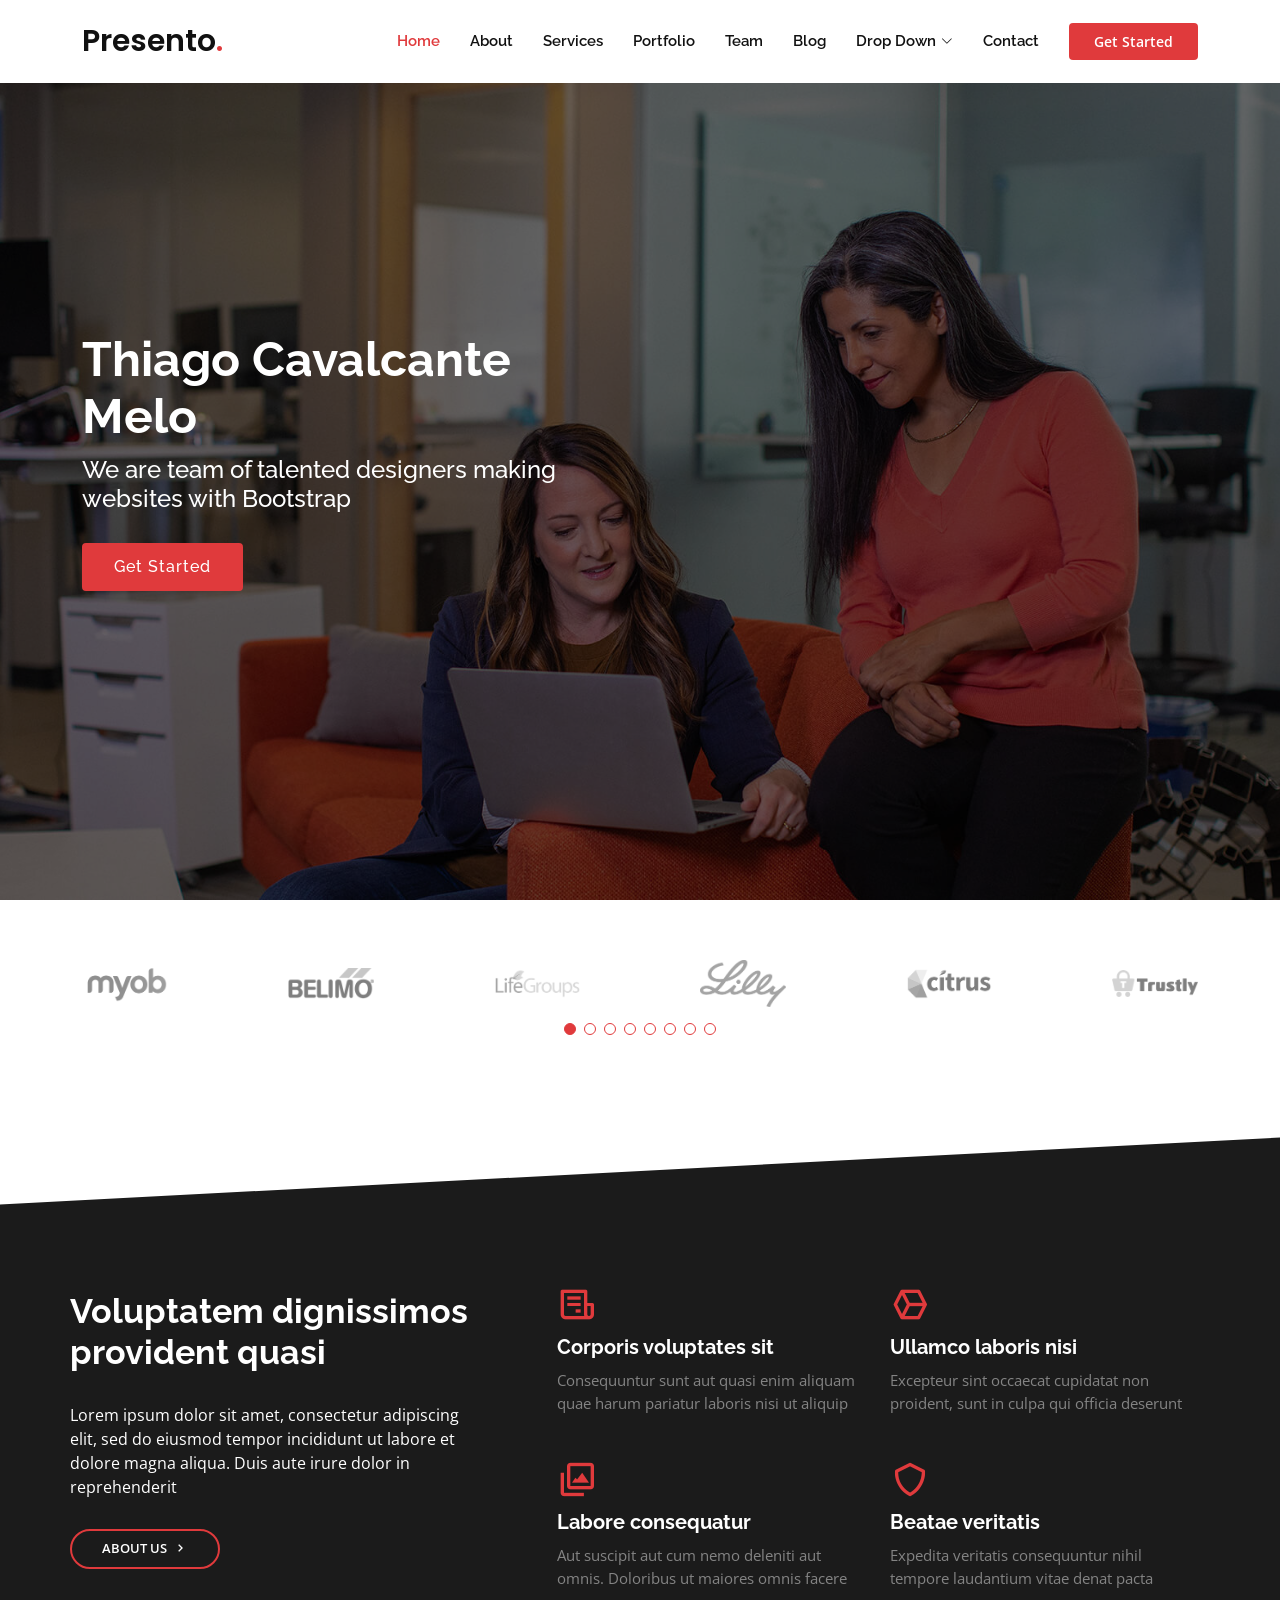
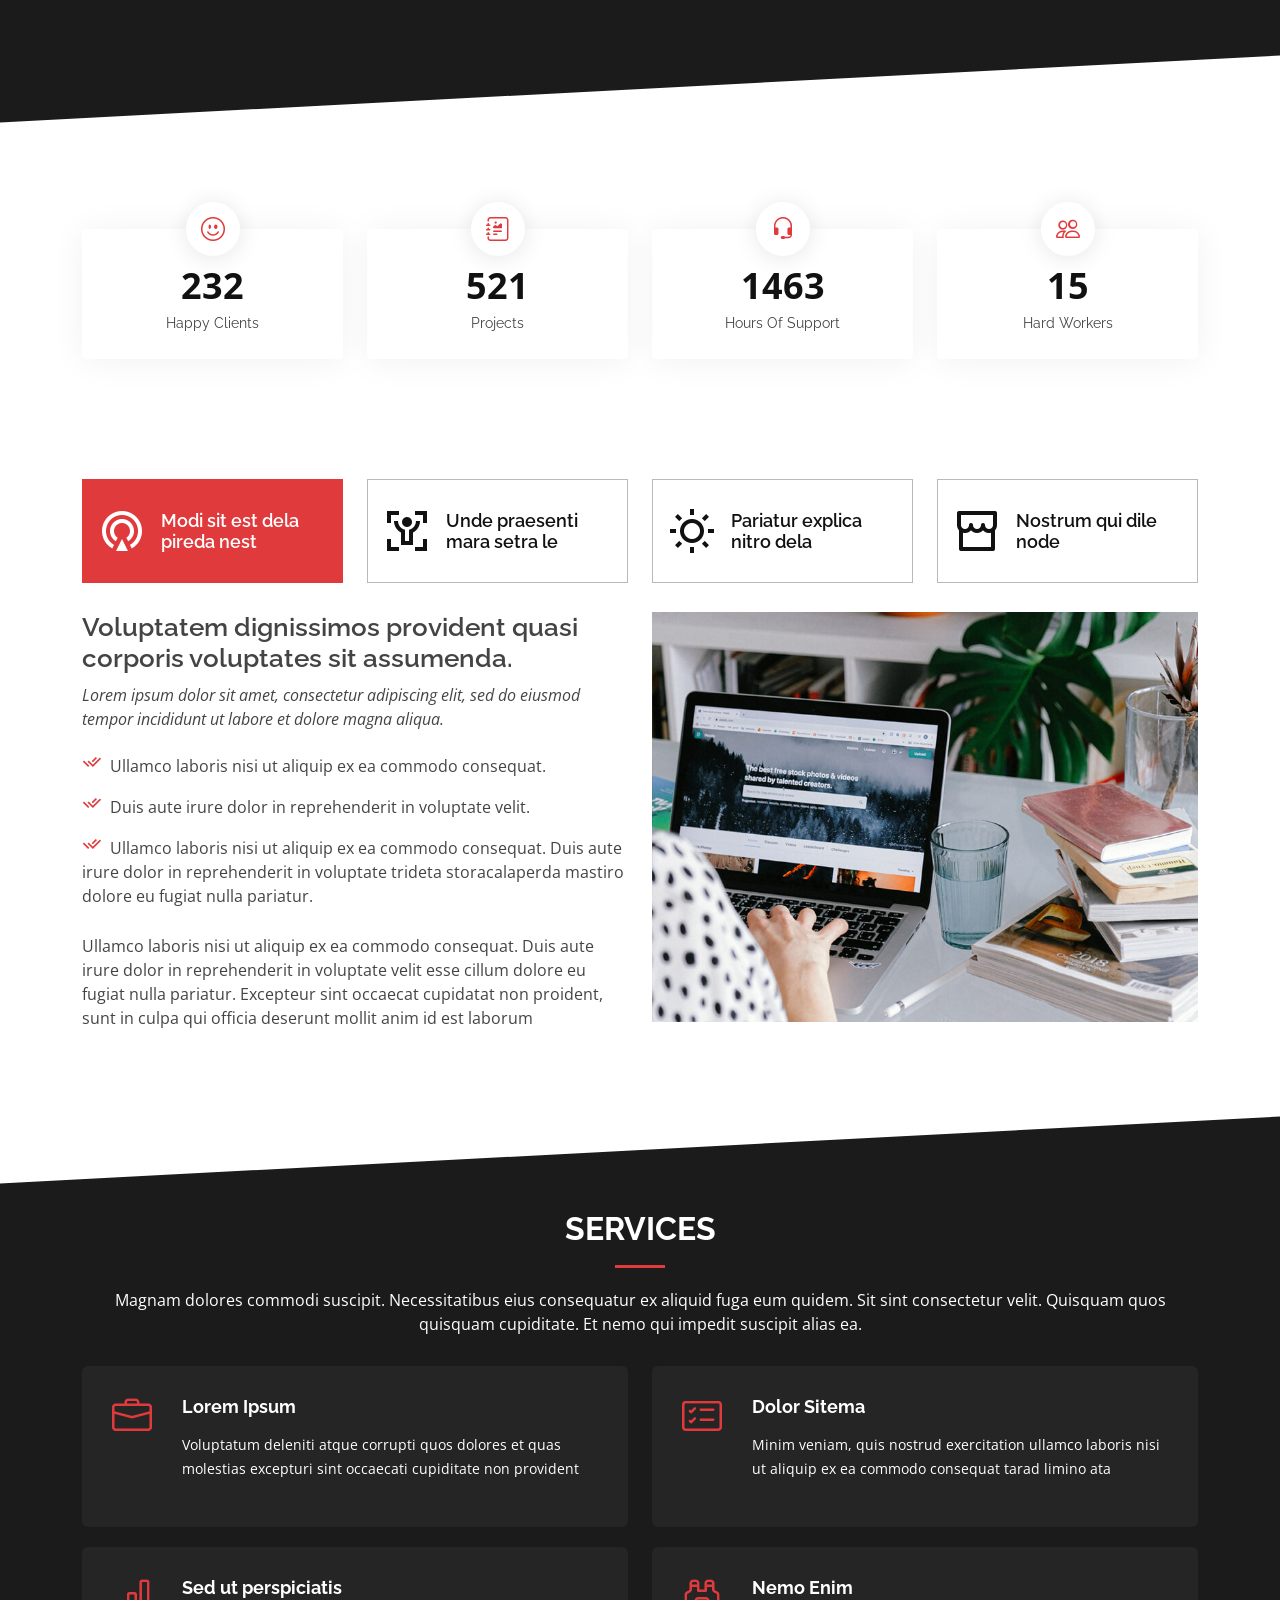
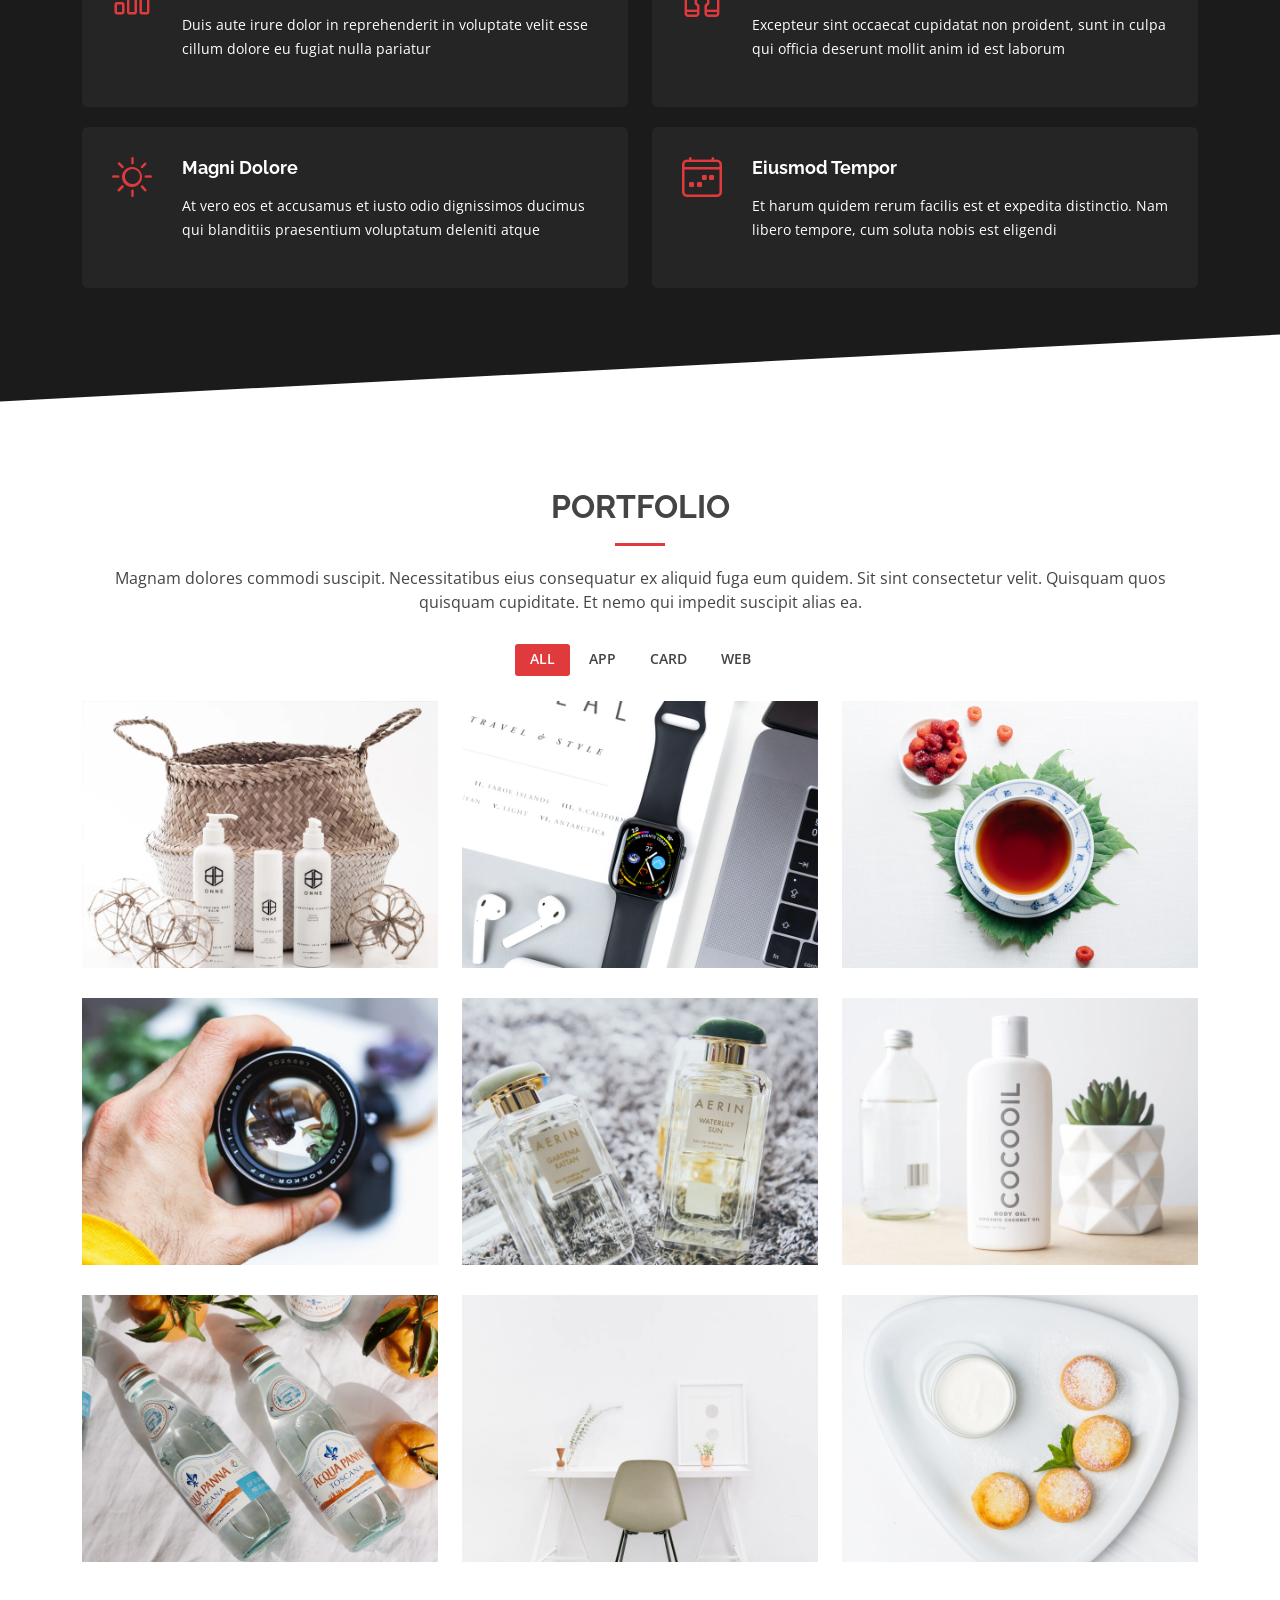
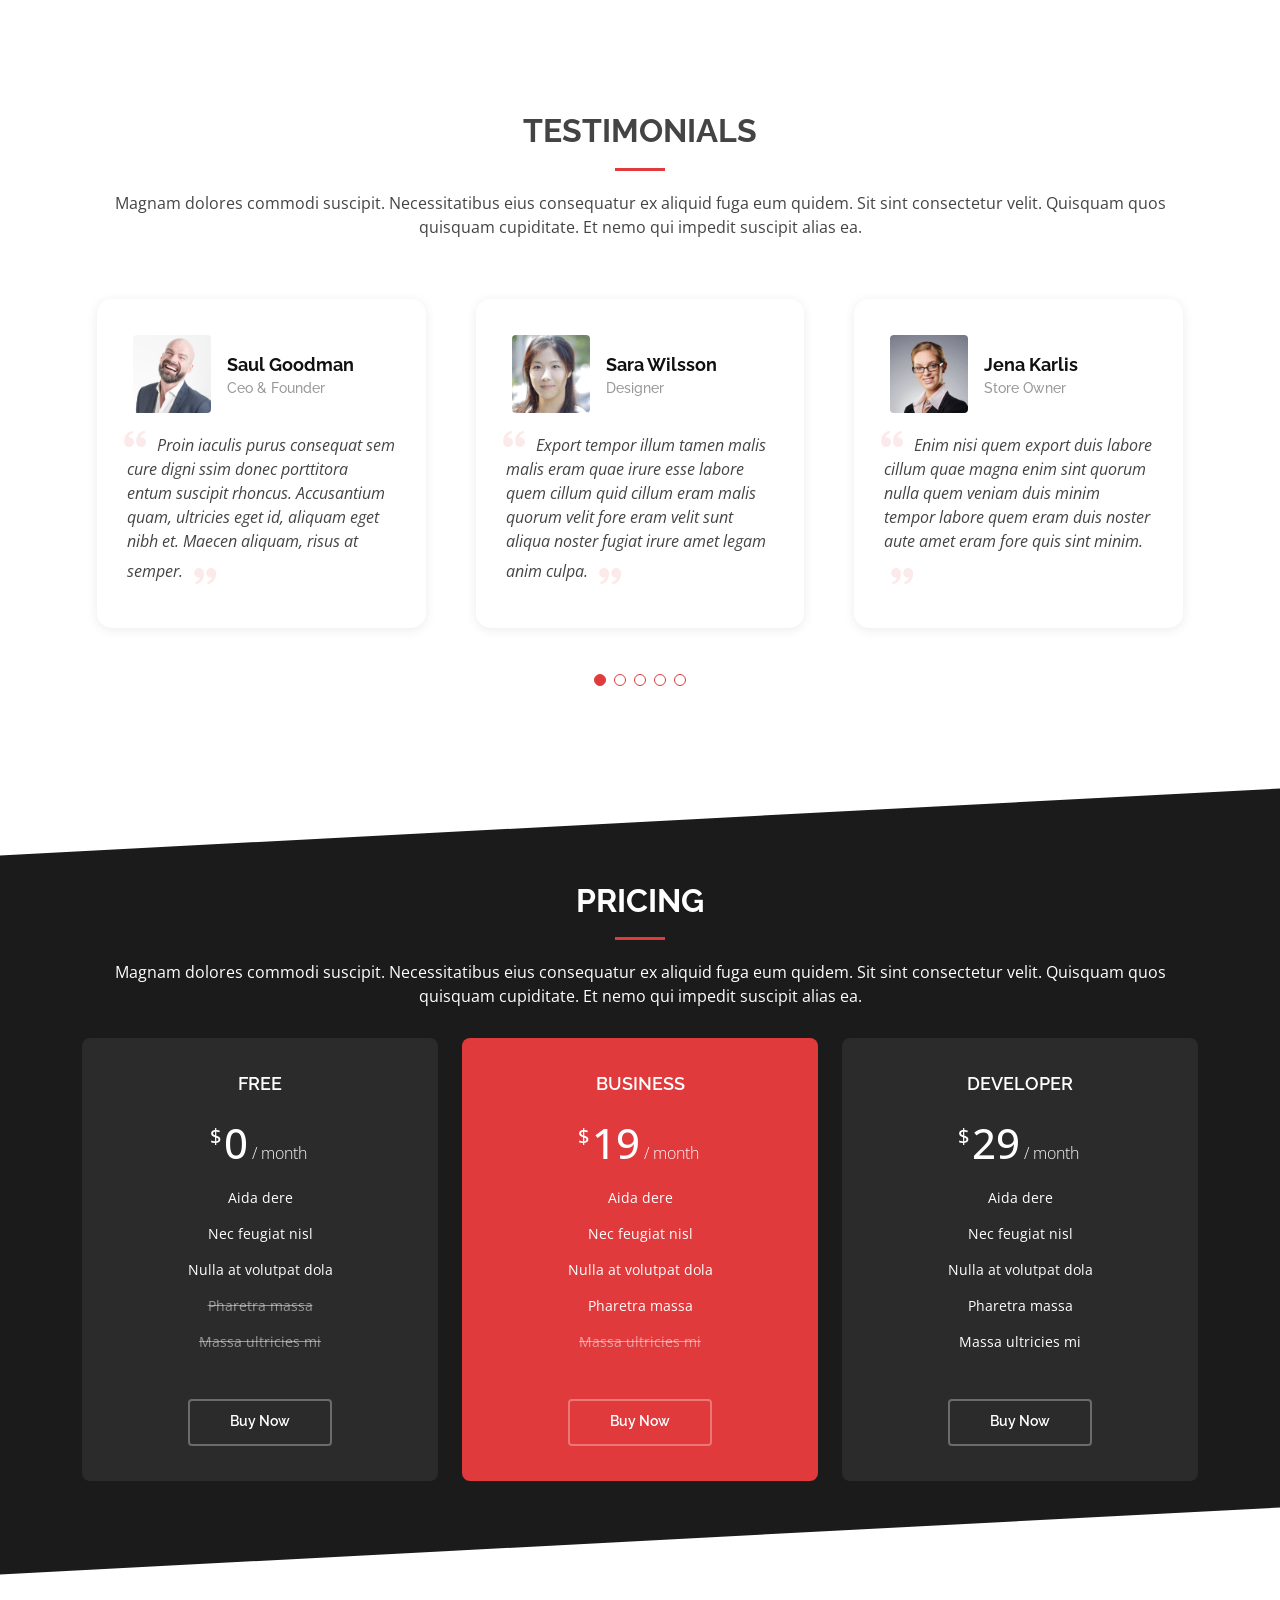
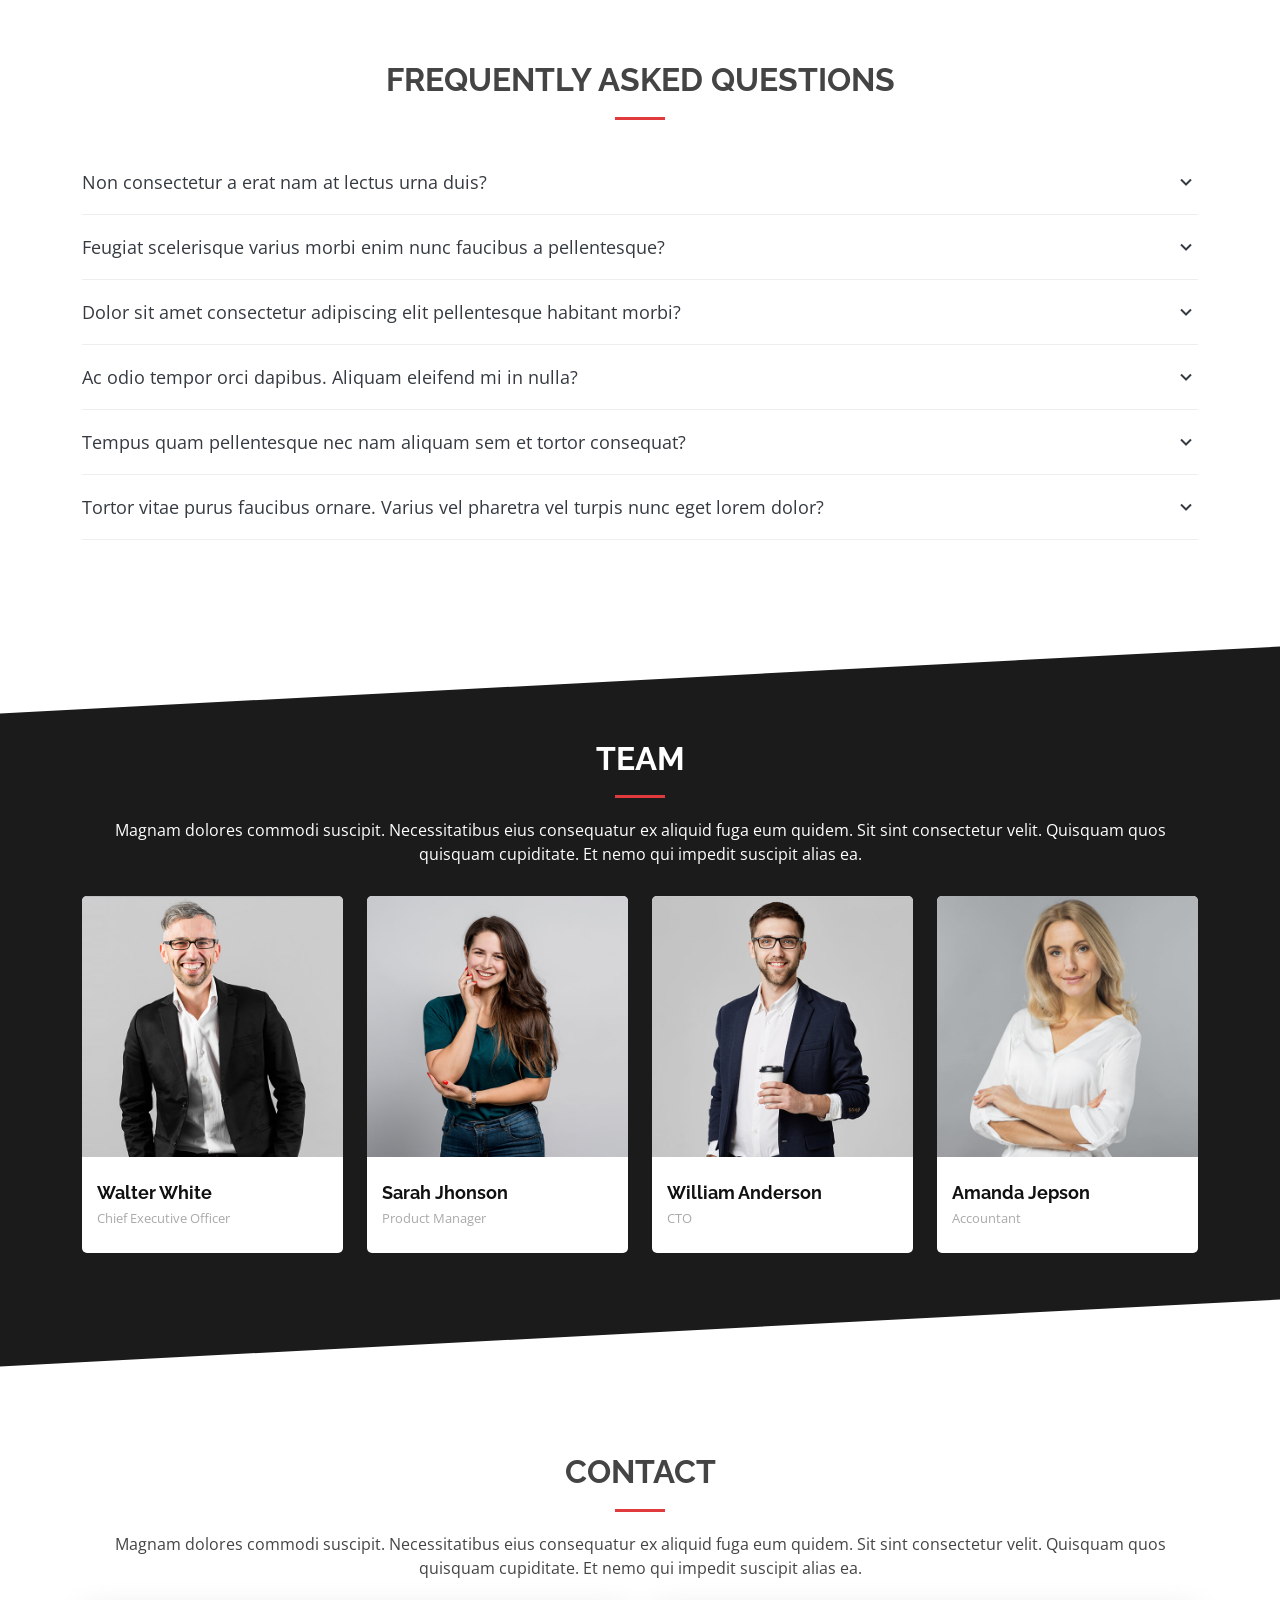
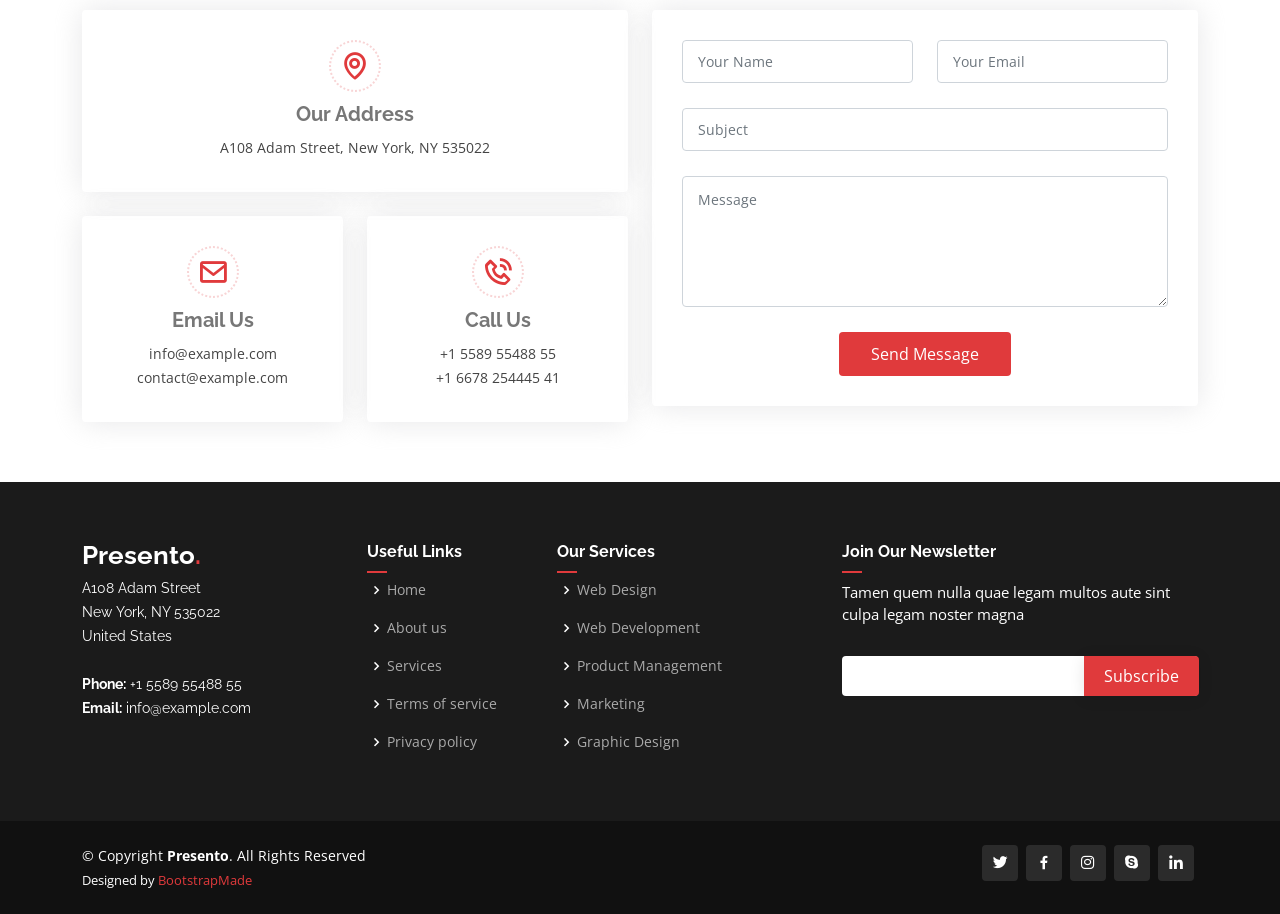
==== commit 4b9e3741: "Alteração do nome na index.html" ====
--- a/index.html
+++ b/index.html
@@ -85,7 +85,7 @@
     <div class="container" data-aos="zoom-out" data-aos-delay="100">
       <div class="row">
         <div class="col-xl-6">
-          <h1>Bettter digital experience with Presento</h1>
+          <h1>Thiago Cavalcante Melo</h1>
           <h2>We are team of talented designers making websites with Bootstrap</h2>
           <a href="#about" class="btn-get-started scrollto">Get Started</a>
         </div>
